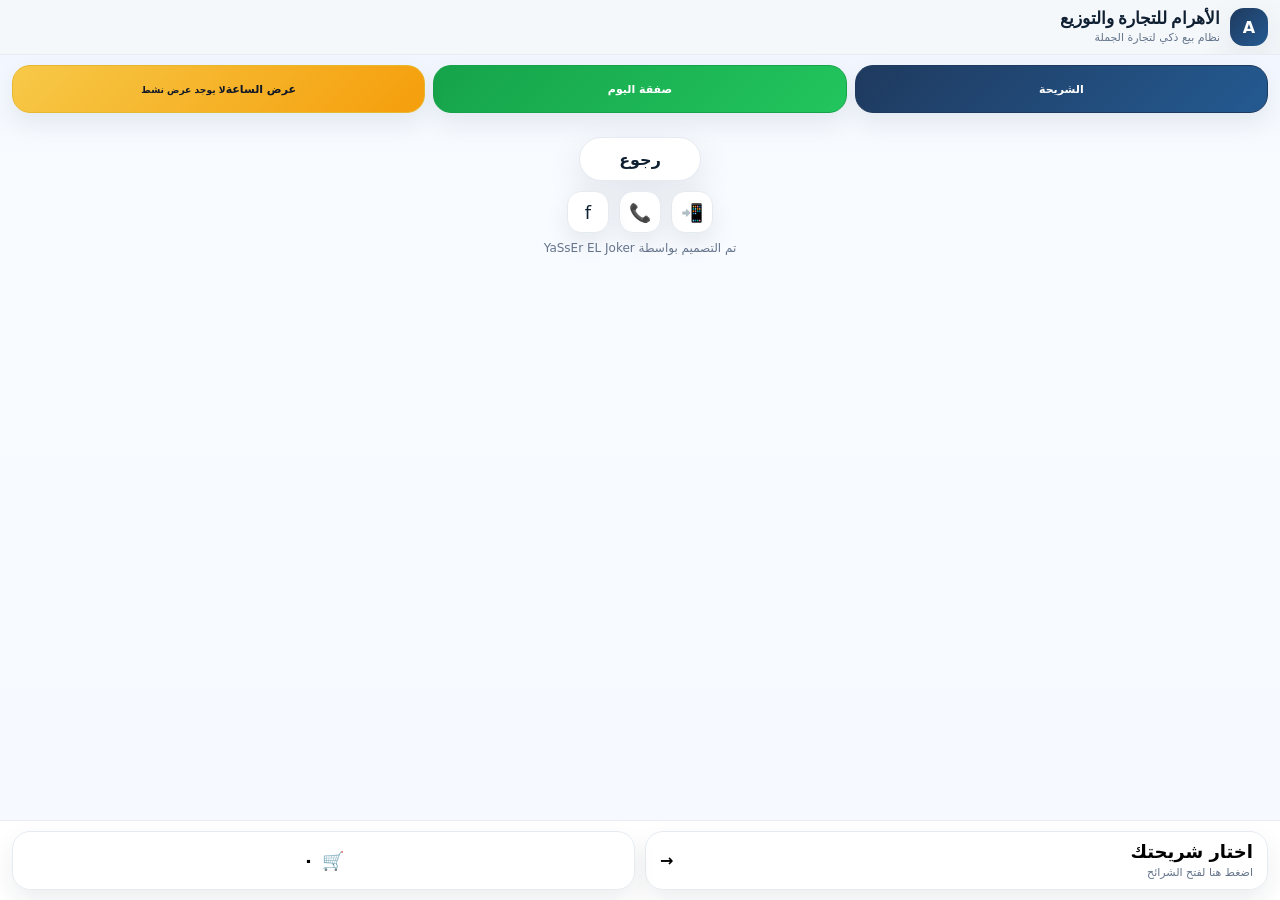
==== index.html @ ba068faa "Update index.html" ====
<!DOCTYPE html>
<html lang="ar" dir="rtl">
<head>
  <meta charset="UTF-8" />
  <meta name="viewport" content="width=device-width, initial-scale=1.0, viewport-fit=cover" />
  <title>Alahram Co B2B</title>
  <meta name="theme-color" content="#1f3a5f" />
  <style>
    :root{
      --bg:#f6f9ff;
      --card:#ffffff;
      --text:#102033;
      --muted:#64748b;
      --line:#e6ebf2;
      --primary:#1f3a5f;
      --primary2:#245a91;
      --good:#16a34a;
      --bad:#ef4444;
      --warn:#f59e0b;
      --gold:#f7c948;
      --shadow:0 14px 36px rgba(16,32,51,.10);
      --shadow-soft:0 10px 24px rgba(16,32,51,.08);
      --radius:22px;
      --radius-sm:16px;
    }
    *{box-sizing:border-box}
    html,body{height:100%}
    html{scroll-behavior:smooth}
    body{
      margin:0;
      background:linear-gradient(180deg,#eef4ff 0%, #f8fbff 18%, var(--bg) 100%);
      color:var(--text);
      font-family:system-ui,-apple-system,BlinkMacSystemFont,"Segoe UI",Tahoma,Arial,sans-serif;
      -webkit-font-smoothing:antialiased;
      text-rendering:optimizeLegibility;
      padding-bottom:92px;
      overflow-x:hidden;
    }
    button,input,textarea{font:inherit}
    button{border:0;background:none;cursor:pointer}
    a{color:inherit;text-decoration:none}
    img{max-width:100%}
    .app{max-width:1320px;margin:0 auto}
    .topbar{
      position:sticky;top:0;z-index:50;
      background:rgba(246,248,251,.92);
      backdrop-filter:blur(14px);
      border-bottom:1px solid rgba(230,235,242,.9);
      max-height:20vh;
      overflow:hidden;
    }
    .topbar-inner{
      display:flex;align-items:center;justify-content:space-between;gap:10px;
      padding:8px 12px;
    }
    .brand{
      display:flex;align-items:center;gap:10px;min-width:0;cursor:pointer;direction:rtl;justify-content:flex-end;
    }
    .brand-badge{
      width:38px;height:38px;border-radius:14px;
      display:grid;place-items:center;
      background:linear-gradient(135deg,var(--primary),var(--primary2));
      color:#fff;font-weight:900;box-shadow:var(--shadow);flex:0 0 auto;
      font-size:16px;
    }
    .brand-text{min-width:0;text-align:right}
    .brand-text h1{
      margin:0;font-size:17px;line-height:1.1;font-family:"Noto Naskh Arabic","Amiri",serif;font-weight:700;
      letter-spacing:0;
    }
    .brand-text p{margin:3px 0 0;font-size:11px;color:var(--muted);white-space:nowrap;overflow:hidden;text-overflow:ellipsis;max-width:52vw}

    .topbar-inner{gap:8px}
    .page{padding:10px 12px 320px}
    .panel{
      border:1px solid var(--line);
      background:#fff;
      box-shadow:var(--shadow-soft);
      border-radius:24px;
    }
    .search-wrap{
      border-radius:20px;padding:10px 10px 8px;margin:8px 0 10px;
    }
    #searchBar,.search-container,.search-wrap{display:none !important;}
    .section-title,.page-title,.section-header,.page-header,.section-head{display:none !important;}
    .search-row{display:flex;align-items:center;gap:8px}
    .search-input{
      flex:1;min-width:0;border:0;outline:0;background:transparent;
      padding:7px 2px;font-size:13px;color:var(--text)
    }
    .search-clear{
      width:34px;height:34px;border-radius:12px;border:1px solid var(--line);background:#fff;
      color:var(--muted);display:grid;place-items:center;flex:0 0 auto;
    }
    .search-suggest{margin-top:8px;display:none;flex-direction:column;gap:8px;max-height:320px;overflow:auto}
    .search-suggest.show{display:flex}
    .suggest-item{
      display:flex;align-items:center;justify-content:space-between;gap:12px;
      padding:10px 12px;border-radius:16px;background:#f8fbff;border:1px solid #e8eef8;text-align:right
    }
    .suggest-item strong{display:block;font-size:13px}
    .suggest-item span{display:block;font-size:11px;color:var(--muted);margin-top:2px}
    .shortcut-row{display:flex;gap:8px;align-items:stretch}
    .shortcut-row > .chip{
      flex:1 1 0;width:33.33%;
    }
    .chip{
      border:1px solid var(--line);
      border-radius:18px;padding:10px 8px;display:flex;align-items:center;justify-content:center;
      font-size:11px;font-weight:800;color:var(--text);min-height:48px;text-align:center;background:#fff;box-shadow:var(--shadow-soft)
    }
    .chip.primary{background:linear-gradient(135deg,var(--primary),var(--primary2));color:#fff;border-color:var(--primary)}
    .chip.good{background:linear-gradient(135deg,#16a34a,#22c55e);color:#fff;border-color:#16a34a}
    .chip.gold{background:linear-gradient(135deg,#f7c948,#f59e0b);color:#111827;border-color:#e7b72f}
    .chip.live{
      background:linear-gradient(135deg,#7f1d1d,#f97316);color:#fff;border-color:#f97316;
      box-shadow:0 0 0 1px rgba(255,255,255,.18),0 16px 30px rgba(249,115,22,.25);animation:flashGlow 1.6s ease-in-out infinite
    }
    .chip.live small{color:rgba(255,255,255,.92)}
    @keyframes flashGlow{0%,100%{filter:saturate(1)}50%{filter:saturate(1.25);transform:translateY(-1px)}}
    .section-head{display:flex;align-items:end;justify-content:space-between;gap:12px;margin:16px 0 10px}
    .section-head h2{margin:0;font-size:17px}
    .section-head p{margin:2px 0 0;font-size:12px;color:var(--muted)}
    .toolbar{display:flex;flex-wrap:wrap;gap:8px;align-items:center;margin-top:12px}
    .companies{display:grid;grid-template-columns:repeat(auto-fill,minmax(104px,1fr));gap:10px}
    .company-card{
      border:1px solid var(--line);background:#fff;box-shadow:var(--shadow-soft);border-radius:20px;padding:10px;min-height:104px;
      display:flex;flex-direction:column;align-items:center;justify-content:center;gap:8px;text-align:center;
      transform:translateZ(0);transition:transform .18s ease, box-shadow .18s ease, border-color .18s ease
    }
    .company-card:hover{transform:scale(1.02);box-shadow:0 16px 40px rgba(16,32,51,.12)}
    .company-card:active{transform:scale(.985)}
    .company-card.active{border-color:var(--primary);box-shadow:0 0 0 2px rgba(31,58,95,.08),var(--shadow)}
    .company-logo,.company-img{
      width:52px;height:52px;border-radius:18px;object-fit:cover;background:#edf2f7;
      display:grid;place-items:center;font-weight:900;color:var(--primary)
    }
    .company-name{font-size:13px;line-height:1.35;font-weight:900;color:#0f172a}
    .catalog{display:grid;grid-template-columns:repeat(auto-fill,minmax(132px,1fr));gap:8px}
    .card{
      border:1px solid var(--line);background:#fff;box-shadow:var(--shadow-soft);border-radius:18px;overflow:hidden;
      display:flex;flex-direction:column;min-height:100%
    }
    .card .img{
      aspect-ratio:1/1;background:#f1f5fb;position:relative;overflow:hidden;display:grid;place-items:center
    }
    .card .img img{width:100%;height:100%;object-fit:contain;display:block;padding:6px}
    .card .body{padding:8px;display:flex;flex-direction:column;gap:6px;flex:1}
    .title-btn{padding:0;text-align:right;width:100%}
    .card .title{
      font-size:12px;line-height:1.35;font-weight:900;min-height:32px;display:-webkit-box;-webkit-line-clamp:2;-webkit-box-orient:vertical;overflow:hidden
    }
    .card .meta{font-size:10px;color:var(--muted);line-height:1.35}
    .units{display:flex;flex-wrap:wrap;gap:4px}
    .unit-btn{
      border:1px solid var(--line);background:#f8fbff;border-radius:999px;padding:5px 7px;font-size:10px;
      min-width:44px;text-align:center;color:var(--text)
    }
    .unit-btn.active{background:var(--primary);color:#fff;border-color:var(--primary)}
    .price{border-top:1px dashed var(--line);padding-top:6px}
    .price .old{font-size:11px;color:var(--muted);text-decoration:line-through}
    .price .now{font-size:15px;font-weight:900;color:#0f172a;line-height:1.1}
    .buy-btn{
      width:100%;height:38px;border-radius:12px;font-weight:900;font-size:13px;
      background:var(--primary);color:#fff
    }
    .buy-btn.remove{background:var(--bad)}
    .action-row{display:grid;grid-template-columns:repeat(3,minmax(0,1fr));gap:10px;margin-top:12px}
    .action-card,
    .tier-card{
      border:1px solid var(--line);background:#fff;box-shadow:var(--shadow-soft);border-radius:18px;padding:14px;min-height:86px;
      display:flex;flex-direction:column;justify-content:space-between;gap:8px;text-align:right
    }
    .action-card .label,.tier-card .label{font-size:15px;font-weight:900}
    .action-card .desc,.tier-card .desc{font-size:12px;color:var(--muted);line-height:1.45}
    .tier-card.active{border-color:var(--primary);box-shadow:0 0 0 2px rgba(31,58,95,.08),var(--shadow)}
    .empty{border:1px dashed var(--line);border-radius:20px;background:#fff;padding:24px;text-align:center;color:var(--muted);box-shadow:var(--shadow-soft)}
    .skeleton{border-radius:18px;background:linear-gradient(90deg,#eef3fb 25%,#f7fafc 37%,#eef3fb 63%);background-size:400% 100%;animation:shimmer 1.1s ease infinite}
    @keyframes shimmer{0%{background-position:100% 0}100%{background-position:0 0}}
    .skeleton-line{height:12px;width:100%}
    .skeleton-box{height:100%}
    .overlay{position:fixed;inset:0;background:rgba(15,23,42,.46);z-index:90;display:none;align-items:center;justify-content:center;padding:16px}
    .overlay.show{display:flex}
    .modal{width:min(560px,100%);border-radius:24px;overflow:hidden;border:1px solid var(--line);background:#fff;box-shadow:var(--shadow)}
    .modal.fullscreen{width:min(100vw,100%);height:100vh;border-radius:0;display:flex;flex-direction:column}
    .modal .head{padding:14px 16px;border-bottom:1px solid var(--line);display:flex;align-items:center;justify-content:space-between;gap:8px;background:#fff}
    .modal .body{padding:16px;overflow:auto;flex:1}
    .modal h3{margin:0;font-size:17px}
    .form-grid{display:grid;gap:10px}
    .input{width:100%;border:1px solid var(--line);border-radius:16px;padding:12px 14px;background:#fff;outline:0}
    .msg{font-size:12px;color:var(--muted);line-height:1.55;margin-top:2px}
    .cart-drawer{
      position:fixed;inset:0 auto 0 0;z-index:80;width:min(420px,100%);
      transform:translateX(-102%);transition:.24s ease transform;display:flex;flex-direction:column;background:#fff;border-left:1px solid var(--line)
    }
    .cart-drawer.open{transform:translateX(0)}
    .drawer-head{padding:14px 16px;border-bottom:1px solid var(--line);display:flex;align-items:center;justify-content:space-between;gap:8px}
    .drawer-head h3{margin:0;font-size:17px}
    .drawer-body{padding:14px;overflow:auto;flex:1}
    .cart-top-stats{display:grid;grid-template-columns:repeat(3,minmax(0,1fr));gap:8px;margin-bottom:12px}
    .stat-pill{border:1px solid var(--line);background:#f8fbff;border-radius:16px;padding:10px 8px;text-align:center;box-shadow:var(--shadow-soft)}
    .stat-pill strong{display:block;font-size:16px;line-height:1.1}
    .stat-pill span{display:block;font-size:11px;color:var(--muted);margin-top:4px}
    .cart-item{border:1px solid var(--line);background:#fff;box-shadow:var(--shadow-soft);border-radius:18px;padding:12px;margin-bottom:10px}
    .cart-item .row{display:flex;align-items:start;justify-content:space-between;gap:10px}
    .cart-item .name{font-weight:900;font-size:13px;line-height:1.45}
    .cart-item .meta{font-size:11px;color:var(--muted);margin-top:4px;line-height:1.5}
    .cart-item .foot{display:flex;align-items:center;justify-content:space-between;gap:8px;margin-top:10px}
    .stepper{display:flex;align-items:center;border:1px solid var(--line);border-radius:16px;overflow:hidden;background:#fff;min-width:106px}
    .stepper button{width:34px;height:34px;background:#f8fbff}
    .stepper span{min-width:34px;text-align:center;font-weight:900}
    .drawer-footer{padding:14px;border-top:1px solid var(--line);background:#fff}
    .drawer-footer .total{display:flex;align-items:center;justify-content:space-between;gap:12px;margin-bottom:10px}
    .submit-btn{width:100%;height:50px;border-radius:16px;background:var(--good);color:#fff;font-weight:900;font-size:15px}
    .checkout-grid{display:grid;gap:10px}
    .checkout-summary{padding:12px;border:1px solid var(--line);border-radius:18px;background:#f8fbff;display:grid;gap:8px}
    .checkout-field-error{font-size:11px;line-height:1.4;color:var(--bad);display:none}
    .checkout-field-error.show{display:block}
    .checkout-actions{display:grid;grid-template-columns:1fr 1fr;gap:8px}
    .checkout-location{display:flex;align-items:center;justify-content:space-between;gap:8px;flex-wrap:wrap}
    .checkout-location small{color:var(--muted);font-size:11px;line-height:1.4}
    .toast-zone{
      position:fixed;left:12px;right:12px;top:12px;z-index:120;display:flex;flex-direction:column;gap:8px;
      max-width:min(420px,calc(100vw - 24px));pointer-events:none;align-items:flex-start
    }
    .toast{
      background:rgba(15,23,42,.96);color:#fff;border-radius:14px;padding:10px 12px;box-shadow:var(--shadow);font-size:12px;line-height:1.45;
      opacity:0;transform:translateY(-8px);animation:toastIn .24s ease forwards;backdrop-filter:blur(10px)
    }
    .toast.good{background:#146c43}
    .toast.bad{background:#7f1d1d}
    .toast.warn{background:#8a5a00}
    .toast.info{background:#173a84}
    @keyframes toastIn{from{opacity:0;transform:translateY(-10px)}to{opacity:1;transform:translateY(0)}}
    .bottom-bar{
      position:fixed;left:0;right:0;bottom:0;z-index:60;
      background:rgba(255,255,255,.92);backdrop-filter:blur(12px);
      border-top:1px solid rgba(230,235,242,.95);
      padding:10px 12px calc(10px + env(safe-area-inset-bottom))
    }
    .bottom-inner{max-width:1320px;margin:0 auto;display:grid;grid-template-columns:repeat(2,minmax(0,1fr));gap:10px;align-items:stretch}
    .bottom-tier,.bottom-total{
      min-height:58px;border-radius:18px;padding:10px 14px;display:flex;align-items:center;justify-content:space-between;gap:12px;cursor:pointer;
      border:1px solid var(--line);background:#fff;box-shadow:var(--shadow-soft)
    }
    .bottom-tier .left,.bottom-total .left{min-width:0;text-align:right}
    .bottom-tier .main,.bottom-total .main{font-size:clamp(13px,3.5vw,18px);font-weight:900;line-height:1.1}
    .bottom-tier .sub,.bottom-total .sub{font-size:11px;color:var(--muted);margin-top:4px;white-space:nowrap;overflow:hidden;text-overflow:ellipsis}
    .bottom-tier.ok{background:linear-gradient(135deg,#16a34a,#22c55e);border-color:#16a34a;color:#fff}
    .bottom-tier.ok .sub{color:rgba(255,255,255,.92)}
    .bottom-total{justify-content:center;text-align:center}
    .bottom-total .main{display:flex;align-items:center;gap:8px}
    .bottom-total .sub{margin-top:0}
    .bottom-total .icon{font-size:18px}
    .bottom-total .copy{display:flex;flex-direction:column;align-items:flex-start}
    .page-footer{margin-top:16px;padding-top:8px}
    .back-row{display:flex;justify-content:center}
    .back-btn{min-width:122px;height:44px;border-radius:999px;border:1px solid var(--line);background:#fff;box-shadow:var(--shadow);font-weight:900;color:var(--text)}
    .contact-row{display:flex;justify-content:center;gap:10px;flex-wrap:wrap;margin-top:10px}
    .contact-link{width:42px;height:42px;border-radius:14px;border:1px solid var(--line);background:#fff;box-shadow:var(--shadow-soft);display:grid;place-items:center;font-size:18px}
    .signature{text-align:center;margin-top:8px;font-size:12px;color:var(--muted)}
    .hidden{display:none !important}
    .sticky-search{position:sticky;top:58px;z-index:20}
    .filter-row{display:flex;gap:8px;flex-wrap:wrap;margin-top:8px}
    .filter-chip{border:1px solid var(--line);background:#fff;border-radius:999px;padding:8px 12px;font-size:12px;font-weight:700;box-shadow:var(--shadow-soft)}
    .filter-chip.active{background:var(--primary);color:#fff;border-color:var(--primary)}
    .hero-spacer{height:2px}
    @media (max-width: 900px){
      .shortcut-row,.action-row{grid-template-columns:1fr 1fr}
      .catalog{grid-template-columns:repeat(auto-fill,minmax(148px,1fr))}
      .bottom-inner{grid-template-columns:repeat(2,minmax(0,1fr))}
    }
    @media (max-width: 520px){
      .topbar-inner{padding:8px 10px}
      .page{padding:8px 10px 18px}
      .brand-text h1{font-size:15px}
      .brand-text p{font-size:10px;max-width:55vw}
      .catalog{grid-template-columns:repeat(2,minmax(0,1fr))}
      .companies{grid-template-columns:repeat(3,minmax(0,1fr))}
      .toast-zone{left:50%;right:auto;transform:translateX(-50%);top:8px;max-width:calc(100vw - 16px)}
      .cart-drawer{width:100%}
      .search-input{font-size:12px}
      .chip{min-height:50px;padding:11px 8px}
      .bottom-inner{gap:8px}
      .bottom-tier,.bottom-total{padding:9px 11px}
      .cart-top-stats{grid-template-columns:repeat(3,minmax(0,1fr))}
    }

    body{padding-bottom:320px}
    .chip.bad{background:linear-gradient(135deg,#ef4444,#b91c1c);color:#fff;border-color:#ef4444}
    .toast-zone{
      left:50%;
      right:auto;
      transform:translateX(-50%);
      align-items:stretch;
      top:10px;
    }
    .toast{width:100%;text-align:right}
    .catalog{grid-template-columns:repeat(auto-fill,minmax(118px,1fr));gap:7px}
    .catalog .card{border-radius:16px}
    .catalog .card .img img{padding:4px}
    .catalog .card .body{padding:6px;gap:5px}
    .catalog .card .title{font-size:11px;min-height:28px}
    .catalog .card .meta{font-size:9px}
    .catalog .card .price{padding-top:4px}
    .catalog .card .price .old{font-size:10px}
    .catalog .card .price .now{font-size:13px}
    .catalog .card .buy-btn{height:34px;font-size:12px;border-radius:11px}
    .catalog .card .units{gap:3px}
    .catalog .card .unit-btn{padding:4px 6px;font-size:9px;min-width:40px;border-radius:999px}
    .stepper{min-width:98px;border-radius:14px}
    .stepper button{width:28px;height:28px;font-size:16px}
    .stepper span{min-width:40px;font-size:15px}
    .qty-box .unit-btn{width:32px;height:32px;padding:0;font-size:14px;border-radius:12px}
    .qty-box .input{font-size:15px;padding:10px 8px;min-height:40px}
    .rep-modal-grid{display:grid;gap:14px}
    .rep-card{display:grid;gap:12px;padding:16px;border:1px solid var(--line);border-radius:20px;background:#fff;box-shadow:var(--shadow-soft)}
    .rep-status{display:flex;align-items:center;justify-content:space-between;gap:10px;padding:12px 14px;border-radius:16px;font-size:13px;font-weight:900;color:#fff}
    .rep-status.good{background:linear-gradient(135deg,#16a34a,#22c55e)}
    .rep-status.bad{background:linear-gradient(135deg,#b91c1c,#ef4444)}
    .rep-readonly{border:1px solid var(--line);background:#f8fbff;border-radius:14px;padding:11px 12px;min-height:44px;display:flex;align-items:center;font-size:13px;color:var(--text)}
    .rep-submit{height:48px;border-radius:16px;background:var(--primary);color:#fff;font-weight:900;font-size:15px}
    .rep-submit.logout{background:var(--bad)}

  </style>
</head>
<body>
  <div class="app">
    <header class="topbar">
      <div class="topbar-inner">
        <div class="brand" id="homeBtn" role="button" aria-label="الصفحة الرئيسية">
          <div class="brand-badge">A</div>
          <div class="brand-text">
            <h1>الأهرام للتجارة والتوزيع</h1>
            <p id="brandSub">نظام بيع ذكي لتجارة الجملة</p>
          </div>
        </div>
      </div>
    </header>

    <main id="main" class="page">
      <div class="empty">جارٍ تحميل البيانات…</div>
    </main>
  </div>

  <aside id="cartDrawer" class="cart-drawer" aria-hidden="true">
    <div class="drawer-head">
      <div>
        <h3>السلة</h3>
        <div class="msg" id="cartSummary">0 قطعة</div>
      </div>
      <button class="search-clear" id="closeCartBtn" type="button">✕</button>
    </div>
    <div class="drawer-body">
      <div class="cart-top-stats">
        <div class="stat-pill"><strong id="cartPiecesCount">0</strong><span>قطع</span></div>
        <div class="stat-pill"><strong id="cartCartonsCount">0</strong><span>كراتين</span></div>
        <button class="stat-pill" id="clearCartBtn" type="button"><strong>↻</strong><span>تصفير</span></button>
      </div>
      <div id="cartList"></div>
    </div>
    <div class="drawer-footer">
      <div class="total">
        <strong>الإجمالي</strong>
        <strong id="cartTotal">0 ج.م</strong>
      </div>
      <button class="submit-btn" id="checkoutBtn" type="button">إتمام الطلب</button>
    </div>
  </aside>

  <div id="overlay" class="overlay" aria-hidden="true">
    <div class="modal" id="genericModal">
      <div class="head">
        <h3 id="modalTitle">عنوان</h3>
        <button class="search-clear" id="closeOverlayBtn" type="button">✕</button>
      </div>
      <div class="body" id="modalBody"></div>
    </div>
  </div>

  <div id="productOverlay" class="overlay" aria-hidden="true">
    <div class="modal fullscreen" id="productModal">
      <div class="head">
        <button class="back-btn" id="closeProductBtn" type="button">رجوع</button>
        <h3 id="productModalTitle">تفاصيل المنتج</h3>
        <div style="width:58px"></div>
      </div>
      <div class="body" id="productModalBody"></div>
    </div>
  </div>

  <div id="repOverlay" class="overlay" aria-hidden="true">
    <div class="modal fullscreen" id="repModal">
      <div class="head">
        <button class="back-btn" id="closeRepBtn" type="button">رجوع</button>
        <h3 id="repModalTitle">تسجيل دخول المندوب</h3>
        <div style="width:58px"></div>
      </div>
      <div class="body" id="repModalBody"></div>
    </div>
  </div>

  <div class="toast-zone" id="toastZone"></div>

  <div class="bottom-bar">
    <div class="bottom-inner">
      <button class="bottom-tier" id="tierBtn" type="button">
        <div class="left">
          <div class="main" id="tierBtnMain">اختار شريحتك</div>
          <div class="sub" id="tierBtnSub">اضغط هنا لفتح الشرائح</div>
        </div>
        <div id="tierBtnArrow" style="font-weight:900">→</div>
      </button>

      <button class="bottom-total" id="cartTotalBtn" type="button" aria-label="إجمالي السلة">
        <div class="main"><span class="icon">🛒</span><span id="cartTotalMini">0</span></div>
      </button>
    </div>
  </div>

<script>
const API_BASE = 'https://script.google.com/macros/s/AKfycbytaLXDPzBS2LHHfQ8vHyf43Tl2etCuMfJVCDKuloi3FwzSpZRYrl-c0UmfbIyVSIfzSw/exec';
const PAGE_LIMIT = 20;
const UNIT_ORDER = ['carton', 'pack', 'piece'];
const UNIT_LABELS = { carton: 'كرتونة', pack: 'دستة', piece: 'قطعة' };
const CONTACT = { phone: '01040880002', whatsapp: '01552670465', waLink: 'https://wa.me/201552670465', facebook: 'https://www.facebook.com/alahram2014' };

const state = {
  view: 'home',
  settings: {},
  tiers: [],
  companies: [],
  offers: [],
  flashOffers: [],
  selectedTier: loadJSON('alahram_selected_tier', null),
  cart: loadJSON('alahram_cart', []),
  selectedCompany: '',
  searchQuery: loadJSON('alahram_search_query', ''),
  searchMode: !!loadJSON('alahram_search_query', ''),
  suggestionItems: [],
  products: [],
  productsCache: new Map(),
  productsKey: '',
  productsMeta: { page: 1, hasMore: true, loading: false, error: null },
  productsReqId: 0,
  productsObserver: null,
  flashTick: Date.now(),
  loadingInitial: true,
  _lastTierRemaining: null,
  toastLog: [],
  smartSeed: 0,
  productModalItem: null,
  checkoutGeo: '',
  rep: loadJSON('alahram_rep', null),
  repDirectory: [],
  repDirectoryLoaded: false,
  repLoading: false,
  repError: null,
  repMode: 'login',
  offerPurchases: loadJSON('alahram_offer_purchases', {})
};

const el = (id) => document.getElementById(id);

const toastQueue = [];
let toastActive = null;
const toastRepeatGuard = new Map();

function draftQtyKey(productId, unit) {
  return `alahram_draft_qty_${String(productId)}_${String(unit)}`;
}
function getDraftQtyText(productId, unit) {
  try {
    const raw = localStorage.getItem(draftQtyKey(productId, unit));
    return raw === null ? '' : String(raw).replace(/\D+/g, '');
  } catch (e) {
    return '';
  }
}
function setDraftQtyText(productId, unit, value) {
  try {
    const text = String(value ?? '').replace(/\D+/g, '');
    localStorage.setItem(draftQtyKey(productId, unit), text);
  } catch (e) {}
}
function qtyTextToNumber(value) {
  const text = String(value ?? '').replace(/\D+/g, '');
  return text ? parseInt(text, 10) : 0;
}
function readQtyFromField(fieldEl, fallback = '') {
  return fieldEl ? String(fieldEl.value ?? '').replace(/\D+/g, '') : String(fallback ?? '').replace(/\D+/g, '');
}
function setQtyFieldValue(fieldEl, value) {
  if (!fieldEl) return;
  fieldEl.value = String(value ?? '');
}
function qtyFieldFromControl(controlEl) {
  if (!controlEl) return null;
  if (controlEl.tagName === 'INPUT') return controlEl;
  return controlEl.closest?.('.qty-box')?.querySelector('input') || null;
}
function offerPurchaseKey(type, id) {
  return `${String(type || 'offer')}::${String(id)}`;
}
function isOfferPurchased(type, id) {
  return !!state.offerPurchases[offerPurchaseKey(type, id)];
}
function setOfferPurchased(type, id, value) {
  const key = offerPurchaseKey(type, id);
  if (value) state.offerPurchases[key] = true;
  else delete state.offerPurchases[key];
  saveJSON('alahram_offer_purchases', state.offerPurchases);
}
function clearAllOfferPurchases() {
  state.offerPurchases = {};
  saveJSON('alahram_offer_purchases', state.offerPurchases);
}

function repIsActive() {
  return !!(state.rep && state.rep.active);
}
function repDisplayName() {
  return repIsActive() ? String(state.rep.name || '').trim() : '';
}
function repDisplayPhone() {
  return repIsActive() ? String(state.rep.phone || '').trim() : '';
}
function repDisplayArea() {
  return repIsActive() ? String(state.rep.area || '').trim() : '';
}
function unitLabel(unit) {
  return UNIT_LABELS[unit] || unit || '';
}
function normalizeBoolean(v) {
  if (typeof v === 'boolean') return v;
  const s = String(v ?? '').trim().toLowerCase();
  return ['1','true','yes','y','active','نشط','مفعل','on'].includes(s);
}
function normalizeRepRow(row) {
  const r = row && typeof row === 'object' ? row : {};
  const code = String(r.agent_code ?? r.code ?? r.rep_code ?? r.repCode ?? r['agent_code'] ?? r['agent code'] ?? r['كود المندوب'] ?? r['code'] ?? r['CODE'] ?? '').trim();
  const password = String(r.agent_password ?? r.password ?? r.pass ?? r.pwd ?? r['agent_password'] ?? r['password'] ?? r['PASSWORD'] ?? r['الباسورد'] ?? '').trim();
  const name = String(r.agent_name ?? r.name ?? r.rep_name ?? r.repName ?? r['agent_name'] ?? r['اسم المندوب'] ?? r['name'] ?? r['NAME'] ?? '').trim();
  const phone = String(r.agent_phone ?? r.phone ?? r.mobile ?? r.tel ?? r['agent_phone'] ?? r['رقم التليفون'] ?? r['phone'] ?? r['PHONE'] ?? '').trim();
  const area = String(r.agent_area ?? r.area ?? r.region ?? r.zone ?? r['agent_area'] ?? r['المنطقة'] ?? r['area'] ?? r['AREA'] ?? '').trim();
  const active = normalizeBoolean(r.agent_active ?? r.active ?? r.status ?? r.enabled ?? r['agent_active'] ?? r['الحالة'] ?? r['active'] ?? r['ACTIVE']);
  return { code, password, name, phone, area, active, raw: r };
}
function extractRepRowsFromPayload(payload) {
  const candidates = [];
  const push = (value) => {
    if (!value) return;
    if (Array.isArray(value)) candidates.push(...value);
    else if (typeof value === 'object') {
      for (const key of ['items','rows','data','reps','rep_users','sales_reps','salesmen','representatives','users']) {
        if (Array.isArray(value[key])) candidates.push(...value[key]);
      }
    }
  };
  push(payload);
  if (payload && typeof payload === 'object') {
    for (const key of ['settings','config','metadata','sheet']) push(payload[key]);
  }
  return candidates
    .map(normalizeRepRow)
    .filter(r => r.code || r.password || r.name || r.phone || r.area);
}
function repDirectoryFromSettings(settings = state.settings) {
  const list = [];
  const sources = [
    settings?.agents,
    settings?.agent_list,
    settings?.agentList,
    settings?.agent_users,
    settings?.agentUsers,
    settings?.agent_directory,
    settings?.agentDirectory,
    settings?.reps,
    settings?.rep_users,
    settings?.sales_reps,
    settings?.salesmen,
    settings?.representatives,
    settings?.rep_list,
    settings?.repData,
    settings?.users,
    settings?.data
  ];
  for (const src of sources) {
    if (Array.isArray(src)) list.push(...src);
    else if (src && typeof src === 'object') {
      for (const k of ['items','rows','data','agents','agent_users','agentUsers','agent_list','agentList','reps','rep_users','sales_reps','salesmen','representatives','users']) {
        if (Array.isArray(src[k])) list.push(...src[k]);
      }
    }
  }
  return list.map(normalizeRepRow).filter(r => r.code || r.password || r.name || r.phone);
}
function hydrateRepDirectory() {
  const fromSettings = repDirectoryFromSettings(state.settings);
  if (fromSettings.length) {
    state.repDirectory = fromSettings;
    state.repDirectoryLoaded = true;
    state.repError = null;
    return state.repDirectory;
  }
  if (!state.repDirectoryLoaded) {
    state.repDirectory = [];
    state.repError = null;
  }
  return state.repDirectory;
}
async function loadRepDirectory(force = false) {
  if (state.repDirectoryLoaded && !force && state.repDirectory.length) return state.repDirectory;
  if (state.repLoading) return state.repDirectory;
  state.repLoading = true;
  try {
    const fromSettings = repDirectoryFromSettings(state.settings);
    if (fromSettings.length) {
      state.repDirectory = fromSettings;
      state.repDirectoryLoaded = true;
      state.repError = null;
      return state.repDirectory;
    }
    const extracted = extractRepRowsFromPayload(state.settings);
    if (extracted.length) {
      state.repDirectory = extracted;
      state.repDirectoryLoaded = true;
      state.repError = null;
      return state.repDirectory;
    }
    state.repDirectory = [];
    state.repDirectoryLoaded = true;
    state.repError = null;
    return state.repDirectory;
  } catch (err) {
    state.repError = err.message || 'تعذر تحميل بيانات المندوبين';
    state.repDirectory = [];
    state.repDirectoryLoaded = true;
    return state.repDirectory;
  } finally {
    state.repLoading = false;
  }
}
function findRepRecord(code, password) {
  const c = String(code || '').trim();
  const p = String(password || '').trim();
  return (state.repDirectory || []).find(rep => {
    const codeOk = String(rep.code || '').trim() === c;
    const passOk = String(rep.password || '').trim() === p;
    return codeOk && passOk;
  }) || null;
}
function openRepOverlay(mode = 'login') {
  state.repMode = mode;
  renderRepOverlay(mode);
  const overlay = el('repOverlay');
  overlay.classList.add('show');
  overlay.setAttribute('aria-hidden', 'false');
}
function closeRepOverlay() {
  const overlay = el('repOverlay');
  overlay.classList.remove('show');
  overlay.setAttribute('aria-hidden', 'true');
}
function renderRepOverlay(mode = 'login') {
  const active = repIsActive();
  const rep = state.rep || {};
  const statusClass = active ? 'good' : 'bad';
  const statusText = active ? 'نشط' : 'غير مفعل';
  const buttonText = active ? 'تسجيل خروج' : 'تسجيل الدخول';
  const buttonClass = active ? 'rep-submit logout' : 'rep-submit';
  const codeValue = active ? escapeHtml(String(rep.code || '')) : '';
  const passValue = '';
  const nameValue = active ? escapeHtml(String(rep.name || '')) : '';
  const phoneValue = active ? escapeHtml(String(rep.phone || '')) : '';
  const areaValue = active ? escapeHtml(String(rep.area || '')) : '';
  const loading = state.repLoading ? `<div class="rep-note">جارٍ التحقق من بيانات المندوب…</div>` : '';
  document.getElementById('repModalTitle').textContent = 'تسجيل دخول المندوب';
  document.getElementById('repModalBody').innerHTML = `
    <div class="rep-modal-grid">
      <div class="rep-card">
        <div class="rep-status ${statusClass}">
          <strong>الحالة</strong>
          <strong>${statusText}</strong>
        </div>
        <div class="form-grid">
          <input class="input" id="repCodeInput" placeholder="كود المندوب" value="${codeValue}" ${active ? 'readonly' : ''} />
          <input class="input" id="repPasswordInput" type="password" placeholder="الباسورد" value="${passValue}" ${active ? 'readonly' : ''} />
          <div class="rep-readonly">${active ? nameValue : 'الاسم'}</div>
          <div class="rep-readonly">${active ? phoneValue : 'رقم التليفون'}</div>
          <div class="rep-readonly">${active ? areaValue : 'المنطقة'}</div>
        </div>
        <div class="rep-note">سيتم حفظ تسجيل الدخول على الجهاز الحالي فقط.</div>
        ${loading}
        <button class="${buttonClass}" type="button" id="repSubmitBtn">${buttonText}</button>
      </div>
    </div>
  `;
  const submitBtn = document.getElementById('repSubmitBtn');
  if (submitBtn) submitBtn.onclick = active ? logoutRep : submitRepLogin;
  const codeInput = document.getElementById('repCodeInput');
  const passInput = document.getElementById('repPasswordInput');
  if (!active && codeInput) codeInput.focus();
  if (!active && codeInput) codeInput.oninput = () => {};
  if (!active && passInput) passInput.oninput = () => {};
}
async function submitRepLogin() {
  const code = String(document.getElementById('repCodeInput')?.value || '').trim();
  const password = String(document.getElementById('repPasswordInput')?.value || '').trim();
  if (!code || !password) {
    toast('البيانات غير صحيحة', 'bad');
    return;
  }
  state.repLoading = true;
  renderRepOverlay('login');
  await loadRepDirectory();
  const found = findRepRecord(code, password);
  state.repLoading = false;
  if (!found) {
    renderRepOverlay('login');
    toast('البيانات غير صحيحة', 'bad');
    return;
  }
  state.rep = { name: found.name || 'المندوب', phone: found.phone || '', area: found.area || '', active: true, code: found.code || code };
  saveJSON('alahram_rep', state.rep);
  renderRepOverlay('profile');
  closeRepOverlay();
  toast(`أهلاً بيك يا ${state.rep.name} 👋`, 'good');
}
function logoutRep() {
  state.rep = null;
  try { localStorage.removeItem('alahram_rep'); } catch (e) {}
  renderRepOverlay('login');
  closeRepOverlay();
  toast('تم تسجيل الخروج', 'info');
}
function loadJSON(key, fallback) {
  try {
    const raw = localStorage.getItem(key);
    return raw ? JSON.parse(raw) : fallback;
  } catch (e) {
    return fallback;
  }
}
function saveJSON(key, value) {
  try { localStorage.setItem(key, JSON.stringify(value)); } catch (e) {}
}
function formatMoney(n){ return new Intl.NumberFormat('ar-EG').format(Math.round(Number(n||0))); }
function escapeHtml(str) {
  return String(str === null || str === undefined ? '' : str)
    .replace(/[&<>"']/g, s => ({'&':'&amp;','<':'&lt;','>':'&gt;','"':'&quot;','\'':'&#39;'}[s]));
}
function norm(v) {
  return String(v || '').trim().toLowerCase().replace(/\s+/g, ' ');
}
function apiUrl(endpoint, params = {}) {
  const url = new URL(API_BASE);
  url.searchParams.set('endpoint', endpoint);
  Object.entries(params || {}).forEach(([k, v]) => {
    if (v !== undefined && v !== null && String(v).length) url.searchParams.set(k, String(v));
  });
  return url.toString();
}
async function apiRequest(endpoint, params = {}, method = 'GET', body = null) {
  const options = { method, headers: {} };
  if (body !== null) {
    options.headers['Content-Type'] = 'application/json';
    options.body = JSON.stringify(body);
  }
  let res;
  try {
    res = await fetch(apiUrl(endpoint, params), options);
  } catch (err) {
    throw new Error('تعذر الاتصال بالخدمة الآن');
  }
  const text = await res.text();
  let json;
  try {
    json = JSON.parse(text);
  } catch (err) {
    throw new Error('استجابة غير متوقعة من الخادم');
  }
  if (!res.ok || json.success === false) {
    throw new Error(json.error || ('HTTP ' + res.status));
  }
  return json.data;
}
function productKey(ctx) {
  return `company:${norm(ctx.company || '')}|q:${norm(ctx.q || '')}`;
}
function fallbackImage() {
  return 'data:image/svg+xml;utf8,' + encodeURIComponent(`
    <svg xmlns="http://www.w3.org/2000/svg" width="800" height="800">
      <rect width="100%" height="100%" fill="#eef3fb"/>
      <text x="50%" y="50%" text-anchor="middle" dominant-baseline="middle" font-family="Arial" font-size="28" fill="#64748b">Alahram Co</text>
    </svg>
  `);
}
function basePrices(product) {
  return product && product.base_prices ? product.base_prices : { carton: 0, pack: 0, piece: 0 };
}
function currentTierSlug() {
  return state.selectedTier ? norm(state.selectedTier.tier_name || state.selectedTier.visible_label || '') : '';
}
function resolvePrice(product, unit, tierSlug = currentTierSlug()) {
  const base = basePrices(product);
  const basePrice = Number(base[unit] || 0);
  let current = basePrice;
  let changed = false;
  if (tierSlug && product && product.tier_prices && product.tier_prices[tierSlug]) {
    const tierPrice = Number((product.tier_prices[tierSlug] || {})[unit] || 0);
    if (tierPrice > 0) {
      current = tierPrice;
      changed = tierPrice !== basePrice;
    }
  }
  return { base: basePrice, current, changed };
}
function cartKey(productId, unit) {
  return `${productId}::${unit}`;
}
function getSelectedUnit(productId, availableUnits) {
  let saved = localStorage.getItem(`alahram_unit_${productId}`);
  if (saved && availableUnits.includes(saved)) return saved;
  const first = availableUnits[0] || 'piece';
  localStorage.setItem(`alahram_unit_${productId}`, first);
  return first;
}
function setSelectedUnit(productId, unit) {
  localStorage.setItem(`alahram_unit_${productId}`, unit);
  renderCurrentView();
}
function normalizeQty(value) {
  const n = parseInt(String(value || '').replace(/[^\d]/g, ''), 10);
  return Number.isFinite(n) && n > 0 ? n : 0;
}
function getDraftQty(productId, unit, fallback = 1) {
  try {
    const raw = localStorage.getItem(draftQtyKey(productId, unit));
    return normalizeQty(raw || fallback);
  } catch {
    return normalizeQty(fallback);
  }
}
function setDraftQty(productId, unit, value) {
  try { localStorage.setItem(draftQtyKey(productId, unit), String(value ?? '').replace(/\D+/g, '')); } catch {}
}
function toast(message, type = 'info') {
  const text = String(message || '').trim();
  if (!text) return;
  const signature = `${type}::${text}`;
  const now = Date.now();
  const last = toastRepeatGuard.get(signature) || 0;
  if (now - last < 5500) return;
  if (toastActive && toastActive.dataset && toastActive.dataset.signature === signature) return;
  if (toastQueue.some(t => t.signature === signature)) return;
  toastRepeatGuard.set(signature, now);
  toastQueue.push({ message: text, type, signature });
  if (!toastActive) processToastQueue();
}
function processToastQueue() {
  const zone = el('toastZone');
  if (!zone || toastActive || !toastQueue.length) return;
  const next = toastQueue.shift();
  const node = document.createElement('div');
  node.className = `toast ${next.type}`;
  node.dataset.signature = next.signature || '';
  node.textContent = next.message;
  zone.appendChild(node);
  toastActive = node;
  const finish = () => {
    if (toastActive !== node) return;
    node.style.opacity = '0';
    node.style.transform = 'translateY(-10px)';
    setTimeout(() => {
      node.remove();
      if (toastActive === node) toastActive = null;
      processToastQueue();
    }, 260);
  };
  setTimeout(finish, 4200);
}
function popSmartToast(reason = 'generic') {
  const tally = getCartAnalysis();
  const remaining = state.selectedTier ? Math.max(0, Number(state.selectedTier.tier_min || 0) - tally.eligible) : null;
  const companies = tally.companiesCount;
  const groups = {
    add: [
      'تمام يا معلم 👌 اتحط في السلة',
      'حلو كده، نكمل الصنف الجاي',
      'قفلناه في السلة، خطوة مظبوطة'
    ],
    remove: [
      'اتشال، كمل على الهدوء',
      'تم الحذف، السلة فضيت شوية',
      'شيلناه، وهنكمل على السريع'
    ],
    tier: [
      'الشريحة اشتغلت صح 👏',
      'كده انت ماشي مظبوط مع الشريحة',
      'ممتاز، قربت تحقق المطلوب'
    ],
    order: [
      'تم تجهيز الطلب، برافو عليك',
      'الطلب جاهز، خلصناها بشكل شيك',
      'تمام، الطلب اتجهز واتساب'
    ],
    generic: [
      'شغلك منظم 👌',
      'كمل بنفس الوتيرة',
      'أداء حلو، استمر'
    ]
  };
  let bank = groups[reason] || groups.generic;
  if (state.selectedTier && remaining !== null) {
    if (remaining <= 0) bank = ['مبروك 👏 الشريحة اكتملت', 'كده الشريحة اتحققت', 'ممتاز، الشريحة قفلت'];
    else if (companies < 5) bank = ['نوع الشغل من شركات أكتر', 'وزّع السلة على شركات زيادة', 'كمل من أكتر من شركة'];
  }
  const pick = bank[(state.smartSeed++ + state.toastLog.length) % bank.length];
  if (state.toastLog.slice(-2).includes(pick)) return toast(reason === 'remove' ? 'اتشال من السلة' : 'تمام', reason === 'remove' ? 'bad' : 'good');
  state.toastLog.push(pick);
  if (state.toastLog.length > 12) state.toastLog.shift();
  const type = reason === 'remove' ? 'bad' : reason === 'order' ? 'good' : reason === 'tier' ? 'good' : 'info';
  toast(pick, type);
}
function getFlashLiveItems() {
  const now = Date.now();
  return (state.flashOffers || []).filter(o => {
    if (!o) return false;
    if (o.active === false || o.is_live === false) return false;
    const endIso = o.end_datetime || (o.end_date && o.end_time ? `${o.end_date}T${o.end_time}` : '');
    if (!endIso) return true;
    return new Date(endIso).getTime() > now;
  }).sort((a, b) => {
    const ea = new Date(a.end_datetime || (a.end_date && a.end_time ? `${a.end_date}T${a.end_time}` : 0)).getTime() || 0;
    const eb = new Date(b.end_datetime || (b.end_date && b.end_time ? `${b.end_date}T${b.end_time}` : 0)).getTime() || 0;
    return ea - eb;
  });
}
function currentFlash() {
  return getFlashLiveItems()[0] || null;
}
function flashCountdownText(endIso) {
  if (!endIso) return 'لا يوجد عرض نشط';
  const diff = Math.max(0, new Date(endIso).getTime() - Date.now());
  const h = String(Math.floor(diff / 3600000)).padStart(2, '0');
  const m = String(Math.floor((diff % 3600000) / 60000)).padStart(2, '0');
  const s = String(Math.floor((diff % 60000) / 1000)).padStart(2, '0');
  return `ينتهي خلال ${h}:${m}:${s}`;
}
function pageFooterHTML() {
  return `
    <div class="page-footer">
      <div class="back-row">
        <button class="back-btn" type="button" onclick="goHome()">رجوع</button>
      </div>
      <div class="contact-row">
        <a class="contact-link" href="https://wa.me/201552670465" target="_blank" rel="noopener" aria-label="واتساب">📲</a>
        <a class="contact-link" href="tel:01040880002" aria-label="اتصال">📞</a>
        <a class="contact-link" href="https://www.facebook.com/alahram2014" target="_blank" rel="noopener" aria-label="فيسبوك">f</a>
      </div>
      <div class="signature">تم التصميم بواسطة YaSsEr EL Joker</div>
    </div>`;
}
function setRoute(view, replace = false) {
  const snapshot = {
    view,
    company: state.selectedCompany || '',
    q: state.searchMode ? state.searchQuery : '',
    tier: state.selectedTier ? (state.selectedTier.tier_name || state.selectedTier.visible_label || '') : ''
  };
  const url = location.pathname + location.search + location.hash;
  if (replace) history.replaceState(snapshot, '', url);
  else history.pushState(snapshot, '', url);
}
function bindHistory() {
  if (!history.state) history.replaceState({ view: state.view, company: state.selectedCompany || '', q: state.searchQuery || '', tier: state.selectedTier ? (state.selectedTier.tier_name || '') : '' }, '', location.href);
  window.onpopstate = (ev) => applyRoute(ev.state || { view: 'home' });
}
function applyRoute(route = {}) {
  state.view = route.view || 'home';
  state.selectedCompany = route.company || '';
  state.searchQuery = route.q || '';
  state.searchMode = !!route.q;
  if (route.tier) {
    const wanted = norm(route.tier);
    const found = state.tiers.find(t => norm(t.tier_name) === wanted || norm(t.visible_label) === wanted || String(t.tier_id || '') === String(route.tier));
    if (found) state.selectedTier = found;
  }
  renderCurrentView(true);
}
function renderHomeSkeleton() {
  el('main').innerHTML = `
    <div class="shortcut-row">
      <div class="skeleton" style="height:54px;border-radius:18px"></div>
      <div class="skeleton" style="height:54px;border-radius:18px"></div>
      <div class="skeleton" style="height:54px;border-radius:18px"></div>
    </div>
    <div class="search-wrap panel">
      <div class="skeleton skeleton-line" style="width:100%;height:34px;border-radius:16px"></div>
      <div class="search-suggest show" style="margin-top:10px">
        <div class="skeleton" style="height:42px"></div>
        <div class="skeleton" style="height:42px"></div>
      </div>
    </div>
    <div class="section-head"><div><h2>الشركات</h2><p>جارٍ التحميل…</p></div></div>
    <div class="companies">
      ${Array.from({length:9}).map(() => '<div class="company-card"><div class="skeleton" style="width:52px;height:52px;border-radius:18px"></div><div class="skeleton" style="width:70px;height:12px"></div></div>').join('')}
    </div>
  `;
}
function renderBootError(message) {
  el('main').innerHTML = `
    <div class="empty">
      <strong>تعذر تحميل البيانات</strong>
      <div style="margin-top:8px">${escapeHtml(message)}</div>
      <div style="margin-top:12px"><button class="chip primary" onclick="location.reload()">إعادة المحاولة</button></div>
    </div>
  `;
}
async function boot() {
  bindUI();
  setupProductsObserver();
  renderHomeSkeleton();
  try {
    await Promise.all([loadSettings(), loadTiers(), loadCompanies(), loadOffers(), loadFlashOffers()]);
    normalizeTierFromStorage();
    normalizeSearchFromStorage();
    updateFooterTier();
    updateFlashUI();
    updateCartUI();
    bindHistory();
    state.loadingInitial = false;
    goHome(true);
  } catch (err) {
    renderBootError(err.message || 'تعذر تحميل البيانات');
  }
}
document.addEventListener('DOMContentLoaded', boot);
function normalizeTierFromStorage() {
  if (!state.selectedTier) return;
  const wanted = norm(state.selectedTier.tier_name || state.selectedTier.visible_label || '');
  const found = state.tiers.find(t => norm(t.tier_name) === wanted || norm(t.visible_label) === wanted || String(t.tier_id || '') === String(state.selectedTier.tier_id || ''));
  if (found) {
    state.selectedTier = found;
    saveJSON('alahram_selected_tier', found);
  } else {
    state.selectedTier = null;
    localStorage.removeItem('alahram_selected_tier');
  }
}
function normalizeSearchFromStorage() {
  state.searchQuery = String(state.searchQuery || '').trim();
  state.searchMode = !!state.searchQuery;
}
function bindUI() {
  el('homeBtn').addEventListener('click', () => goHome());
  el('cartTotalBtn').addEventListener('click', () => openCart());
  el('closeCartBtn').addEventListener('click', () => closeCart());
  el('clearCartBtn').addEventListener('click', () => clearCart(true));
  el('checkoutBtn').addEventListener('click', () => openCheckoutModal());
  el('closeOverlayBtn').addEventListener('click', closeOverlay);
  el('overlay').addEventListener('click', (e) => { if (e.target.id === 'overlay') closeOverlay(); });
  el('closeProductBtn').addEventListener('click', closeProductOverlay);
  el('productOverlay').addEventListener('click', (e) => { if (e.target.id === 'productOverlay') closeProductOverlay(); });
  el('tierBtn').addEventListener('click', () => goTiers());
  const closeRepBtn = el('closeRepBtn');
  if (closeRepBtn) closeRepBtn.addEventListener('click', closeRepOverlay);
  const repOverlay = el('repOverlay');
  if (repOverlay) repOverlay.addEventListener('click', (e) => { if (e.target.id === 'repOverlay') closeRepOverlay(); });
  setInterval(() => {
    state.flashTick = Date.now();
    if (state.view === 'home') updateHomeFlashChip();
    updateFlashUI();
    updateFlashCountdowns();
    updateFooterTier();
  }, 1000);
}
function updateHomeFlashChip() {
  const btn = el('homeFlashBtn');
  const small = el('homeFlashCountdown');
  if (!btn || !small) return;
  const live = currentFlash();
  if (live) {
    btn.classList.add('live');
    small.textContent = flashCountdownText(live.end_datetime || (live.end_date && live.end_time ? `${live.end_date}T${live.end_time}` : ''));
  } else {
    btn.classList.remove('live');
    small.textContent = 'لا يوجد عرض نشط';
  }
}
async function loadSettings() {
  try {
    const data = await apiRequest('settings');
    state.settings = data && data.settings ? data.settings : {};
    hydrateRepDirectory();
  } catch (e) { state.settings = {}; }
}
async function loadTiers() {
  try { const data = await apiRequest('tiers'); state.tiers = data.items || []; }
  catch (e) { state.tiers = []; }
}
async function loadCompanies() {
  try { const data = await apiRequest('companies'); state.companies = data.items || []; }
  catch (e) { state.companies = []; }
}
async function loadOffers() {
  try { const data = await apiRequest('offers'); state.offers = data.items || []; }
  catch (e) { state.offers = []; }
}
async function loadFlashOffers() {
  try { const data = await apiRequest('flash_offers'); state.flashOffers = data.items || []; }
  catch (e) { state.flashOffers = []; }
}
function updateFlashUI() {
  const top = el('brandSub');
  const live = currentFlash();
  if (top) top.textContent = live ? flashCountdownText(live.end_datetime || (live.end_date && live.end_time ? `${live.end_date}T${live.end_time}` : '')) : 'نظام بيع ذكي لتجارة الجملة';
}
function updateFlashCountdowns() {
  const live = getFlashLiveItems();
  const top = el('brandSub');
  if (top) top.textContent = live.length ? flashCountdownText(live[0].end_datetime || (live[0].end_date && live[0].end_time ? `${live[0].end_date}T${live[0].end_time}` : '')) : (state.view === 'home' ? 'نظام بيع ذكي لتجارة الجملة' : (state.settings.brand_subtitle || 'نظام بيع ذكي لتجارة الجملة'));
  for (const item of live) {
    const node = document.getElementById(`flashCountdown_${item.id}`);
    if (node) node.textContent = flashCountdownText(item.end_datetime || (item.end_date && item.end_time ? `${item.end_date}T${item.end_time}` : ''));
  }
}
function getContext() {
  return { company: state.selectedCompany || '', q: state.searchMode ? state.searchQuery : '' };
}
function makeProductsKey(ctx = getContext()) {
  return productKey(ctx);
}
async function loadProducts({ reset = false } = {}) {
  const ctx = getContext();
  const key = makeProductsKey(ctx);
  state.productsKey = key;
  if (reset) {
    state.productsMeta = { page: 1, hasMore: true, loading: true, error: null };
    if (state.productsCache.has(key)) {
      const cached = state.productsCache.get(key);
      state.products = cached.items.slice();
      state.productsMeta = { page: cached.page || 1, hasMore: !!cached.hasMore, loading: false, error: null };
      renderCurrentView();
    }
  }
  const page = reset ? 1 : Math.max(1, Number(state.productsMeta.page || 1));
  const reqId = ++state.productsReqId;
  state.productsMeta.loading = true;
  if (!state.products.length) renderCurrentView();
  try {
    const data = await apiRequest('products', { page, limit: PAGE_LIMIT, q: ctx.q || '', company: ctx.company || '' });
    if (reqId !== state.productsReqId) return;
    const items = data && data.items ? data.items : [];
    const hasMore = !!(data && data.hasMore);
    if (reset) state.products = items;
    else state.products = state.products.concat(items);
    state.productsCache.set(key, { items: state.products.slice(), page: page + 1, hasMore, loadedAt: Date.now() });
    state.productsMeta.page = page + 1;
    state.productsMeta.hasMore = hasMore;
    state.productsMeta.loading = false;
    state.productsMeta.error = null;
    renderCurrentView();
  } catch (err) {
    if (reqId !== state.productsReqId) return;
    state.productsMeta.loading = false;
    state.productsMeta.error = err.message || 'فشل تحميل المنتجات';
    if (reset && !state.products.length) state.products = [];
    renderCurrentView();
    toast(state.productsMeta.error, 'bad');
  }
}
function loadMoreProductsIfNeeded() {
  if (state.view !== 'products') return;
  if (state.productsMeta.loading || !state.productsMeta.hasMore) return;
  loadProducts({ reset: false }).catch(() => {});
}
function setupProductsObserver() {
  if (state.productsObserver) {
    try { state.productsObserver.disconnect(); } catch (e) {}
  }
  state.productsObserver = new IntersectionObserver(entries => {
    entries.forEach(entry => { if (entry.isIntersecting) loadMoreProductsIfNeeded(); });
  }, { rootMargin: '450px 0px 700px 0px' });
}
function ensureProductsObserved() {
  const sentinel = el('productsSentinel');
  if (!sentinel || !state.productsObserver) return;
  try {
    state.productsObserver.disconnect();
    state.productsObserver.observe(sentinel);
  } catch (e) {}
}
function companyInitials(name) {
  const parts = String(name || '').trim().split(/\s+/).filter(Boolean);
  if (!parts.length) return 'A';
  return parts.slice(0, 2).map(p => p[0]).join('').toUpperCase();
}
function renderSearchBox(placeholder = 'ابحث بالاسم أو الكود أو الشركة...') {
  return `
    <section class="search-wrap panel sticky-search">
      <div class="search-row">
        <input id="searchInput" class="search-input" value="${escapeHtml(state.searchQuery)}" placeholder="${escapeHtml(placeholder)}" />
        <button class="search-clear" id="searchClearBtn" type="button">✕</button>
      </div>
      <div id="searchSuggest" class="search-suggest"></div>
    </section>`;
}
function initSearchBox() {
  const input = el('searchInput');
  if (!input) return;
  input.oninput = () => {
    const v = String(input.value || '').trim();
    state.searchQuery = v;
    state.searchMode = !!v;
    saveJSON('alahram_search_query', v);
    if (!v) {
      state.suggestionItems = [];
      renderSearchSuggestions();
      return;
    }
    searchSuggest(v);
  };
  input.onkeydown = (e) => {
    if (e.key === 'Enter') {
      startSearch(input.value);
    }
  };
  const clearBtn = el('searchClearBtn');
  if (clearBtn) clearBtn.onclick = () => {
    input.value = '';
    clearSearch();
  };
  renderSearchSuggestions();
}
function renderSearchSuggestions() {
  const box = el('searchSuggest');
  if (!box) return;
  const items = state.suggestionItems || [];
  box.classList.toggle('show', items.length > 0);
  box.innerHTML = items.map(item => `
    <button class="suggest-item" type="button" onclick='selectSearchSuggestion(${JSON.stringify(item.id)})'>
      <div style="text-align:right;min-width:0">
        <strong>${escapeHtml(item.name || '')}</strong>
        <span>${escapeHtml(item.company || '')} • ${escapeHtml(String(item.id || ''))}</span>
      </div>
      <div>→</div>
    </button>
  `).join('');
}
let searchSuggestTimer = null;
function searchSuggest(q) {
  clearTimeout(searchSuggestTimer);
  searchSuggestTimer = setTimeout(async () => {
    if (!q || q.trim().length < 2) {
      state.suggestionItems = [];
      renderSearchSuggestions();
      return;
    }
    try {
      const data = await apiRequest('products/search', { q: q.trim(), page: 1, limit: 8 });
      state.suggestionItems = data && data.items ? data.items : [];
      renderSearchSuggestions();
    } catch (e) {
      state.suggestionItems = [];
      renderSearchSuggestions();
    }
  }, 220);
}
function startSearch(q) {
  state.searchMode = !!String(q || '').trim();
  state.searchQuery = String(q || '').trim();
  saveJSON('alahram_search_query', state.searchQuery);
  state.selectedCompany = '';
  goProducts();
}
function clearSearch() {
  state.searchMode = false;
  state.searchQuery = '';
  saveJSON('alahram_search_query', '');
  state.suggestionItems = [];
  goProducts();
}
function selectSearchSuggestion(id) {
  const found = state.products.find(p => String(p.id) === String(id)) || (state.productsCache.get(makeProductsKey()) || {}).items?.find(p => String(p.id) === String(id));
  if (!found) return;
  state.searchQuery = found.name || '';
  state.searchMode = true;
  state.selectedCompany = found.company || '';
  saveJSON('alahram_search_query', state.searchQuery);
  goProducts();
  toast('تم اختيار الصنف', 'good');
}
function renderHome() {
  const companies = state.companies || [];
  el('main').innerHTML = `
    <div class="shortcut-row">
      <button class="chip primary" onclick="goTiers()">الشريحة</button>
      <button class="chip good" onclick="goOffers()">صفقة اليوم</button>
      <button class="chip gold" id="homeFlashBtn" onclick="goFlash()"><strong>عرض الساعة</strong><small id="homeFlashCountdown">لا يوجد عرض نشط</small></button>
    </div>
    ${renderSearchBox()}
    <div class="section-head">
      <div><h2>الشركات</h2><p>اضغط على الشركة لفتح منتجاتها فورًا</p></div>
    </div>
    <div class="companies">
      ${(companies.length ? companies : []).slice(0, 60).map(c => `
        <div class="company-card ${state.selectedCompany === c.name ? 'active' : ''}" onclick='goCompany(${JSON.stringify(c.name)})'>
          ${c.logo ? `<img class="company-img" src="${escapeHtml(c.logo)}" alt="${escapeHtml(c.name)}" loading="lazy" />` : `<div class="company-logo">${escapeHtml(companyInitials(c.name))}</div>`}
          <div class="company-name">${escapeHtml(c.name)}</div>
        </div>
      `).join('')}
    </div>
    ${pageFooterHTML()}
  `;
  initSearchBox();
  updateHomeFlashChip();
}
function renderTiers() {
  el('main').innerHTML = `
    ${renderSearchBox('ابحث في النظام...')}
    <div class="section-head"><div><h2>الشرائح</h2><p>اختيار الشريحة لا يمسح السلة ويعيد التسعير فورًا</p></div></div>
    <div class="action-row">
      ${(state.tiers || []).map(t => `
        <button class="tier-card ${state.selectedTier && String(state.selectedTier.tier_name) === String(t.tier_name) ? 'active' : ''}" onclick='pickTier(${JSON.stringify(t.tier_name)})'>
          <div class="label">${escapeHtml(t.visible_label || t.tier_name || 'شريحة')}</div>
          <div class="desc">الحد الأدنى: ${formatMoney(t.tier_min || 0)} ج.م</div>
          <div class="desc">${escapeHtml(t.tier_description || '')}</div>
        </button>
      `).join('')}
      <button class="action-card" onclick="goCompanies()">
        <div class="label">الشركات</div>
        <div class="desc">ارجع لعرض الشركات والمنتجات</div>
      </button>
      <button class="action-card" onclick="openRepOverlay(repIsActive() ? 'profile' : 'login')">
        <div class="label">دخول المندوب</div>
        <div class="desc">تسجيل الدخول أو الخروج من الحساب</div>
      </button>
    </div>
    ${state.selectedTier ? `<div style="margin-top:12px;display:flex;justify-content:center"><button class="chip bad" type="button" onclick="exitTier()">إلغاء الشريحة</button></div>` : ''}
    ${pageFooterHTML()}
  `;
  initSearchBox();
  updateFooterTier();
}
function renderOffers() {
  const active = (state.offers || []).filter(o => o.active !== false);
  el('main').innerHTML = `
    ${renderSearchBox()}
    <div class="section-head"><div><h2>صفقة اليوم</h2><p>العروض هنا لا تدخل في احتساب الشريحة</p></div></div>
    ${active.length ? `<div class="catalog">${active.map(renderOfferCard).join('')}</div>` : '<div class="empty">لا توجد عروض مفعلة الآن.</div>'}
    ${pageFooterHTML()}
  `;
  initSearchBox();
  updateFooterTier();
}
function renderFlashOffers() {
  const live = getFlashLiveItems();
  el('main').innerHTML = `
    ${renderSearchBox()}
    <div class="section-head"><div><h2>عرض الساعة</h2><p>العرض يظهر فقط إذا كان نشطًا الآن</p></div></div>
    ${live.length ? `<div class="catalog">${live.map(renderFlashCard).join('')}</div>` : '<div class="empty">لا يوجد عرض ساعة نشط الآن.</div>'}
    ${pageFooterHTML()}
  `;
  initSearchBox();
  updateFooterTier();
}
function renderCompaniesPage() {
  const companies = state.companies || [];
  el('main').innerHTML = `
    ${renderSearchBox()}
    <div class="companies">
      ${(companies.length ? companies : []).map(c => `
        <div class="company-card ${state.selectedCompany === c.name ? 'active' : ''}" onclick='goCompany(${JSON.stringify(c.name)})'>
          ${c.logo ? `<img class="company-img" src="${escapeHtml(c.logo)}" alt="${escapeHtml(c.name)}" loading="lazy" />` : `<div class="company-logo">${escapeHtml(companyInitials(c.name))}</div>`}
          <div class="company-name">${escapeHtml(c.name)}</div>
        </div>
      `).join('')}
    </div>
    ${pageFooterHTML()}
  `;
  initSearchBox();
}
function renderProductsList(resetScroll = false) {
  const hasProducts = state.products && state.products.length > 0;
  const isFirstLoad = state.productsMeta.loading && !hasProducts;
  const headerless = `
    ${renderSearchBox()}
    ${state.selectedCompany || state.searchMode ? `<div class="filter-row">${state.selectedCompany ? `<span class="filter-chip active">${escapeHtml(state.selectedCompany)}</span>` : ''}${state.searchMode && state.searchQuery ? `<span class="filter-chip active">${escapeHtml(state.searchQuery)}</span>` : ''}<button class="filter-chip" type="button" onclick="clearProductFilters()">مسح الفلاتر</button></div>` : ''}
  `;
  const content = isFirstLoad
    ? `<div class="catalog">${Array.from({length:8}).map(() => `<div class="card"><div class="img"><div class="skeleton skeleton-box" style="width:100%;height:100%"></div></div><div class="body"><div class="skeleton skeleton-line" style="width:85%"></div><div class="skeleton skeleton-line" style="width:45%"></div><div class="skeleton" style="height:34px;border-radius:14px"></div><div class="skeleton" style="height:42px;border-radius:14px"></div></div></div>`).join('')}</div>`
    : (hasProducts ? `<div class="catalog">${state.products.map(renderProductCard).join('')}</div>` : (state.productsMeta.error ? `<div class="empty"><strong>تعذر تحميل المنتجات</strong><div style="margin-top:8px">${escapeHtml(state.productsMeta.error)}</div><div style="margin-top:12px"><button class="chip primary" onclick="retryProducts()">إعادة المحاولة</button></div></div>` : '<div class="empty">لا توجد منتجات مطابقة الآن.</div>'));
  el('main').innerHTML = `
    ${headerless}
    ${content}
    <div id="productsSentinel" style="height:1px"></div>
    ${state.productsMeta.loading && hasProducts ? '<div class="msg" style="margin-top:10px">جارٍ تحميل المزيد…</div>' : ''}
    ${!state.productsMeta.hasMore && hasProducts ? '<div class="msg" style="margin-top:10px">تم الوصول لنهاية النتائج.</div>' : ''}
    ${pageFooterHTML()}
  `;
  initSearchBox();
  ensureProductsObserved();
  updateCartUI();
  updateFooterTier();
  updateFlashUI();
  if (resetScroll) window.scrollTo({ top: 0, behavior: 'auto' });
}
function renderCurrentView(resetScroll = false) {
  if (state.view === 'home') renderHome();
  else if (state.view === 'tiers') renderTiers();
  else if (state.view === 'companies') renderCompaniesPage();
  else if (state.view === 'offers') renderOffers();
  else if (state.view === 'flash') renderFlashOffers();
  else if (state.view === 'products') renderProductsList(resetScroll);
  updateFooterTier();
  updateCartUI();
  updateFlashUI();
  if (state.view === 'home') updateHomeFlashChip();
}
function updateFooterTier() {
  const btn = el('tierBtn');
  const main = el('tierBtnMain');
  const sub = el('tierBtnSub');
  const arrow = el('tierBtnArrow');
  if (!btn || !main || !sub || !arrow) return;
  const selected = state.selectedTier;
  if (!selected) {
    state._lastTierRemaining = null;
    btn.classList.remove('ok');
    main.textContent = 'اختار شريحتك';
    sub.textContent = 'اضغط هنا لفتح الشرائح';
    arrow.textContent = '→';
    return;
  }
  const totals = getCartAnalysis();
  const need = Number(selected.tier_min || 0);
  const remaining = Math.max(0, need - totals.eligible);
  const prev = state._lastTierRemaining;
  const label = selected.visible_label || selected.tier_name || 'الشريحة';
  state._lastTierRemaining = remaining;
  btn.classList.toggle('ok', remaining <= 0);
  main.textContent = label;
  sub.textContent = remaining <= 0 ? 'مبروك 👏 كده الشريحة اكتملت' : `فاضلك ${formatMoney(Math.round(remaining))} ج`;
  arrow.textContent = remaining <= 0 ? '✓' : '→';
  if (prev !== null && prev > 0 && remaining <= 0) popSmartToast('tier');
}
function getCartAnalysis(cart = state.cart) {
  const companiesMap = {};
  let total = 0;
  let eligible = 0;
  for (const item of cart || []) {
    const line = itemLinePrice(item);
    const sum = Number(item.qty || 1) * line;
    total += sum;
    if (item.type === 'product') {
      eligible += sum;
      const company = String(item.company || 'غير معروف').trim();
      companiesMap[company] = (companiesMap[company] || 0) + sum;
    }
  }
  return { total, eligible, companiesMap, companiesCount: Object.keys(companiesMap).length };
}
function itemLinePrice(item) {
  if (!item) return 0;
  if (item.type !== 'product') return Number(item.price || 0);
  return resolvePrice(item.product_snapshot || item, item.unit).current;
}
function findCartIndex(key) {
  return state.cart.findIndex(x => x.type === 'product' && cartKey(String(x.id), String(x.unit)) === key);
}
function saveCart() {
  saveJSON('alahram_cart', state.cart);
}
function updateCartUI() {
  const count = state.cart.reduce((sum, item) => sum + Number(item.qty || 0), 0);
  const pieces = state.cart.filter(x => x.type === 'product' && String(x.unit) === 'piece').reduce((s, x) => s + Number(x.qty || 0), 0);
  const cartons = state.cart.filter(x => x.type === 'product' && String(x.unit) === 'carton').reduce((s, x) => s + Number(x.qty || 0), 0);
  const totals = getCartAnalysis();
  const totalEl = el('cartTotal');
  const miniEl = el('cartTotalMini');
  const summary = el('cartSummary');
  const piecesEl = el('cartPiecesCount');
  const cartonsEl = el('cartCartonsCount');
  const roundedTotal = Math.round(Number(totals.total || 0));
  if (totalEl) totalEl.textContent = `${formatMoney(roundedTotal)} ج.م`;
  if (miniEl) miniEl.textContent = formatMoney(roundedTotal);
  if (summary) summary.textContent = `${count} قطعة / ${state.cart.length} صنف`;
  if (piecesEl) piecesEl.textContent = formatMoney(pieces);
  if (cartonsEl) cartonsEl.textContent = formatMoney(cartons);
  const list = el('cartList');
  if (!list) return;
  if (!state.cart.length) {
    list.innerHTML = '<div class="empty">السلة فارغة الآن.</div>';
  } else {
    list.innerHTML = state.cart.map((item, idx) => {
      const price = itemLinePrice(item);
      return `
        <div class="cart-item">
          <div class="row">
            <div style="min-width:0">
              <div class="name">${escapeHtml(item.name || '')}</div>
              <div class="meta">${escapeHtml(item.type === 'product' ? `[${item.id}] ` : '')}${escapeHtml(item.company || '')}${item.type === 'product' ? ` • ${escapeHtml(item.unit || '')}` : ''} • ${formatMoney(price)} ج.م</div>
            </div>
            <button class="search-clear" type="button" onclick="removeCartIndex(${idx})">✕</button>
          </div>
          <div class="foot">
            <div class="stepper">
              <button type="button" onclick="cartQtyStep(${idx},-1)">−</button>
              <span>${Number(item.qty || 1)}</span>
              <button type="button" onclick="cartQtyStep(${idx},1)">+</button>
            </div>
            <strong>${formatMoney(Number(item.qty || 1) * price)} ج.م</strong>
          </div>
        </div>
      `;
    }).join('');
  }
  updateFooterTier();
}
function clearCart(showConfirm = false, silent = false) {
  if (showConfirm && !confirm('متأكد عايز تمسح السلة؟')) return;
  state.cart = [];
  clearAllOfferPurchases();
  saveCart();
  updateCartUI();
  renderCurrentView();
  if (!silent) popSmartToast('remove');
}
function openCart() {
  el('cartDrawer').classList.add('open');
  el('cartDrawer').setAttribute('aria-hidden', 'false');
}
function closeCart() {
  el('cartDrawer').classList.remove('open');
  el('cartDrawer').setAttribute('aria-hidden', 'true');
}
function closeOverlay() {
  el('overlay').classList.remove('show');
  el('overlay').setAttribute('aria-hidden', 'true');
}
function openOverlay(title, html) {
  el('modalTitle').textContent = title;
  el('modalBody').innerHTML = html;
  el('overlay').classList.add('show');
  el('overlay').setAttribute('aria-hidden', 'false');
}
function closeProductOverlay() {
  el('productOverlay').classList.remove('show');
  el('productOverlay').setAttribute('aria-hidden', 'true');
  state.productModalItem = null;
}
function openProductOverlay(product, unit) {
  state.productModalItem = { product, unit };
  const availableUnits = UNIT_ORDER.filter(u => Number((product.base_prices || {})[u] || 0) > 0);
  const selectedUnit = unit && availableUnits.includes(unit) ? unit : availableUnits[0] || 'piece';
  const pr = resolvePrice(product, selectedUnit);
  const inCart = findCartIndex(cartKey(String(product.id), selectedUnit)) >= 0;
  const qty = inCart ? String(state.cart.find(x => x.type === 'product' && String(x.id) === String(product.id) && String(x.unit) === String(selectedUnit))?.qty || 1) : getDraftQtyText(product.id, selectedUnit);
  const img = escapeHtml(product.image || fallbackImage());
  const metaRows = [
    product.company ? `<div class="msg"><strong>الشركة:</strong> ${escapeHtml(product.company)}</div>` : '',
    product.id ? `<div class="msg"><strong>الكود:</strong> ${escapeHtml(String(product.id))}</div>` : '',
    product.description ? `<div class="msg"><strong>الوصف:</strong> ${escapeHtml(product.description)}</div>` : ''
  ].filter(Boolean).join('');
  el('productModalTitle').textContent = product.name || 'تفاصيل المنتج';
  el('productModalBody').innerHTML = `
    <div class="card" style="border-radius:22px;overflow:hidden;margin-bottom:12px">
      <div class="img" style="aspect-ratio:auto;height:min(44vh,420px)">
        <img src="${img}" alt="${escapeHtml(product.name || '')}" style="width:100%;height:100%;object-fit:contain;padding:10px" />
      </div>
      <div class="body">
        <div class="title" style="font-size:16px;min-height:auto">${escapeHtml(product.name || '')}</div>
        <div class="units">${availableUnits.map(u => `<button class="unit-btn ${selectedUnit===u?'active':''}" onclick='setModalUnit(${JSON.stringify(String(product.id))}, ${JSON.stringify(u)})'>${UNIT_LABELS[u]}</button>`).join('')}</div>
        <div class="price">${pr.changed ? `<div class="old">${formatMoney(pr.base)} ج.م</div>` : ''}<div class="now">${formatMoney(pr.current)} ج.م</div></div>
        <div class="qty-box" style="display:grid;grid-template-columns:30px minmax(0,1fr) 30px;gap:6px;align-items:center">
          <button class="unit-btn" type="button" onclick='changeModalQty(${JSON.stringify(String(product.id))}, ${JSON.stringify(selectedUnit)}, -1, this)'>−</button>
          <input id="modalQtyInput" class="input" style="text-align:center;padding:8px 8px;border-radius:12px" inputmode="numeric" autocomplete="off" spellcheck="false" value="${escapeHtml(qty)}" oninput='setModalQtyFromInput(${JSON.stringify(String(product.id))}, ${JSON.stringify(selectedUnit)}, this.value, this)' />
          <button class="unit-btn" type="button" onclick='changeModalQty(${JSON.stringify(String(product.id))}, ${JSON.stringify(selectedUnit)}, 1, this)'>+</button>
        </div>
        <button class="buy-btn ${inCart ? 'remove' : ''}" onclick='toggleProductToCartFromModal(${JSON.stringify(String(product.id))}, ${JSON.stringify(selectedUnit)})'>${inCart ? 'إزالة' : 'شراء'}</button>
        ${metaRows}
      </div>
    </div>
  `;
  el('productOverlay').classList.add('show');
  el('productOverlay').setAttribute('aria-hidden', 'false');
}
function setModalUnit(productId, unit) {
  localStorage.setItem(`alahram_unit_${productId}`, unit);
  const active = state.productModalItem && state.productModalItem.product && String(state.productModalItem.product.id) === String(productId);
  if (active) openProductOverlay(state.productModalItem.product, unit);
}
function changeModalQty(productId, unit, delta, controlEl) {
  const product = state.products.find(p => String(p.id) === String(productId)) || state.productModalItem?.product;
  if (!product) return;
  const key = cartKey(String(productId), unit);
  const idx = findCartIndex(key);
  const field = qtyFieldFromControl(controlEl);
  const currentQty = idx >= 0
    ? Number(state.cart[idx].qty || 1)
    : qtyTextToNumber(readQtyFromField(field, getDraftQtyText(productId, unit)));
  const next = idx >= 0
    ? Math.max(1, currentQty + Number(delta || 0))
    : Math.max(0, currentQty + Number(delta || 0));
  setQtyFieldValue(field, next > 0 ? String(next) : '');
  if (idx >= 0) {
    state.cart[idx].qty = next;
    saveCart();
    updateCartUI();
  } else {
    setDraftQtyText(productId, unit, next > 0 ? String(next) : '');
  }
}
function setModalQtyFromInput(productId, unit, rawValue, controlEl) {
  const product = state.products.find(p => String(p.id) === String(productId)) || state.productModalItem?.product;
  if (!product) return;
  const idx = findCartIndex(cartKey(String(productId), unit));
  const field = qtyFieldFromControl(controlEl);
  const cleaned = String(rawValue ?? '').replace(/\D+/g, '');
  setQtyFieldValue(field, cleaned);
  if (idx >= 0) {
    state.cart[idx].qty = Math.max(1, qtyTextToNumber(cleaned) || 1);
    saveCart();
  } else {
    setDraftQtyText(productId, unit, cleaned);
  }
}
function setModalQtyValue(product, productId, unit, nextQty, currentIdx = -1) {
  if (currentIdx >= 0) {
    state.cart[currentIdx].qty = nextQty;
    saveCart();
  } else {
    setDraftQtyText(productId, unit, nextQty > 0 ? String(nextQty) : '');
  }
}
function toggleProductToCartFromModal(productId, unit) {
  const product = state.products.find(p => String(p.id) === String(productId)) || state.productModalItem?.product;
  if (!product) return;
  toggleProductToCart(productId, unit, product);
}
function toggleProductToCart(productId, unit, directProduct = null) {
  const product = directProduct || state.products.find(p => String(p.id) === String(productId)) || state.productModalItem?.product;
  if (!product) {
    toast('الصنف غير متاح الآن', 'bad');
    return;
  }
  const key = cartKey(String(productId), unit);
  const idx = findCartIndex(key);
  if (idx >= 0) {
    state.cart.splice(idx, 1);
    saveCart();
    updateCartUI();
    renderCurrentView();
    popSmartToast('remove');
    return;
  }
  const qty = qtyTextToNumber(getDraftQtyText(productId, unit));
  if (qty <= 0) {
    toast('اكتب كمية صحيحة الأول', 'warn');
    return;
  }
  const allowed = canSetProductQty(product, unit, qty, -1);
  if (!allowed.ok) {
    toast('الكمية دي أكبر من الحد المناسب للشريحة', 'bad');
    return;
  }
  state.cart.push({
    type: 'product',
    id: String(product.id),
    name: product.name,
    company: product.company,
    image: product.image,
    unit,
    qty,
    base_prices: product.base_prices,
    tier_prices: product.tier_prices || {},
    product_snapshot: product
  });
  saveCart();
  updateCartUI();
  renderCurrentView();
  if (state.selectedTier && getCartAnalysis().companiesCount < 5) toast('وزّع السلة على أكتر من شركة عشان الشريحة تمشي صح', 'info');
  popSmartToast('add');
}
function changeCardQty(productId, unit, delta, controlEl) {
  const product = state.products.find(p => String(p.id) === String(productId));
  if (!product) return;
  const currentIdx = findCartIndex(cartKey(String(productId), unit));
  const field = qtyFieldFromControl(controlEl);
  const currentQty = currentIdx >= 0
    ? Number(state.cart[currentIdx].qty || 1)
    : qtyTextToNumber(readQtyFromField(field, getDraftQtyText(productId, unit)));
  const next = currentIdx >= 0
    ? Math.max(1, currentQty + Number(delta || 0))
    : Math.max(0, currentQty + Number(delta || 0));
  setQtyFieldValue(field, next > 0 ? String(next) : '');
  if (currentIdx >= 0) {
    state.cart[currentIdx].qty = next;
    saveCart();
    updateCartUI();
  } else {
    setDraftQtyText(productId, unit, next > 0 ? String(next) : '');
  }
}
function setCardQtyFromInput(productId, unit, rawValue, controlEl) {
  const product = state.products.find(p => String(p.id) === String(productId));
  if (!product) return;
  const currentIdx = findCartIndex(cartKey(String(productId), unit));
  const field = qtyFieldFromControl(controlEl);
  const cleaned = String(rawValue ?? '').replace(/\D+/g, '');
  setQtyFieldValue(field, cleaned);
  if (currentIdx >= 0) {
    state.cart[currentIdx].qty = Math.max(1, qtyTextToNumber(cleaned) || 1);
    saveCart();
  } else {
    setDraftQtyText(productId, unit, cleaned);
  }
}
function setCardQtyValue(product, productId, unit, nextQty, currentIdx = -1) {
  if (currentIdx >= 0) {
    state.cart[currentIdx].qty = nextQty;
    saveCart();
    updateCartUI();
  } else {
    setDraftQtyText(productId, unit, nextQty > 0 ? String(nextQty) : '');
  }
}
function removeCartIndex(idx) {
  const item = state.cart[idx];
  if (!item) return;
  state.cart.splice(idx, 1);
  saveCart();
  updateCartUI();
  renderCurrentView();
  popSmartToast('remove');
}
function cartQtyStep(idx, delta) {
  const item = state.cart[idx];
  if (!item) return;
  const next = Math.max(1, Number(item.qty || 1) + Number(delta || 0));
  item.qty = next;
  saveCart();
  updateCartUI();
  renderCurrentView();
}
function renderProductCard(p) {
  const availableUnits = UNIT_ORDER.filter(u => Number((p.base_prices || {})[u] || 0) > 0);
  const unit = getSelectedUnit(p.id, availableUnits);
  const pr = resolvePrice(p, unit);
  const inCart = findCartIndex(cartKey(String(p.id), unit)) >= 0;
  const qty = inCart ? String(state.cart.find(x => x.type === 'product' && String(x.id) === String(p.id) && String(x.unit) === String(unit))?.qty || 1) : getDraftQtyText(p.id, unit);
  const unitHtml = availableUnits.map(u => `
    <button class="unit-btn ${unit === u ? 'active' : ''}" onclick='setSelectedUnit(${JSON.stringify(String(p.id))}, ${JSON.stringify(u)})'>${UNIT_LABELS[u]}</button>
  `).join('');
  return `
    <article class="card ${pr.changed ? 'offer' : ''}">
      <button class="img" type="button" onclick='openProductOverlayById(${JSON.stringify(String(p.id))}, ${JSON.stringify(unit)})' aria-label="فتح تفاصيل المنتج">
        <img src="${escapeHtml(p.image || fallbackImage())}" alt="${escapeHtml(p.name || '')}" loading="lazy" />
      </button>
      <div class="body">
        <button class="title-btn" type="button" onclick='openProductOverlayById(${JSON.stringify(String(p.id))}, ${JSON.stringify(unit)})'>
          <div class="title">${escapeHtml(p.name || '')}</div>
        </button>
        ${availableUnits.length ? `<div class="units">${unitHtml}</div>` : ''}
        <div class="price">
          ${pr.changed ? `<div class="old">${formatMoney(pr.base)} ج.م</div>` : ''}
          <div class="now">${formatMoney(pr.current)} ج.م</div>
        </div>
        <div class="qty-box" style="display:grid;grid-template-columns:30px minmax(0,1fr) 30px;gap:6px;align-items:center">
          <button class="unit-btn" type="button" onclick='changeCardQty(${JSON.stringify(String(p.id))}, ${JSON.stringify(unit)}, -1, this)'>−</button>
          <input class="input" style="text-align:center;padding:8px 8px;border-radius:12px" inputmode="numeric" autocomplete="off" spellcheck="false" value="${escapeHtml(qty)}" oninput='setCardQtyFromInput(${JSON.stringify(String(p.id))}, ${JSON.stringify(unit)}, this.value, this)' />
          <button class="unit-btn" type="button" onclick='changeCardQty(${JSON.stringify(String(p.id))}, ${JSON.stringify(unit)}, 1, this)'>+</button>
        </div>
        <button class="buy-btn ${inCart ? 'remove' : ''}" onclick='toggleProductToCart(${JSON.stringify(String(p.id))}, ${JSON.stringify(unit)})'>${inCart ? 'إزالة' : 'شراء'}</button>
      </div>
    </article>
  `;
}
function openProductOverlayById(productId, unit) {
  const found = state.products.find(p => String(p.id) === String(productId)) || (state.productsCache.get(makeProductsKey()) || {}).items?.find(p => String(p.id) === String(productId));
  if (!found) return;
  openProductOverlay(found, unit);
}
function renderOfferCard(o) {
  const purchased = isOfferPurchased('offer', o.id);
  return `
    <article class="card">
      <button class="img" type="button" onclick='openOfferModal(${JSON.stringify(String(o.id))}, ${JSON.stringify(o.name || '')}, ${JSON.stringify(Number(o.price || 0))}, ${JSON.stringify(o.details || '')}, ${JSON.stringify(o.image || fallbackImage())})'>
        <img src="${escapeHtml(o.image || fallbackImage())}" alt="${escapeHtml(o.name || '')}" loading="lazy" />
      </button>
      <div class="body">
        <button class="title-btn" type="button" onclick='openOfferModal(${JSON.stringify(String(o.id))}, ${JSON.stringify(o.name || '')}, ${JSON.stringify(Number(o.price || 0))}, ${JSON.stringify(o.details || '')}, ${JSON.stringify(o.image || fallbackImage())})'>
          <div class="title">${escapeHtml(o.name || 'عرض')}</div>
        </button>
        <div class="meta">${escapeHtml(o.details || '')}</div>
        <div class="price"><div class="now">${formatMoney(o.price || 0)} ج.م</div></div>
        <button class="buy-btn ${purchased ? 'remove' : ''}" onclick='addOfferToCart(${JSON.stringify(String(o.id))}, ${JSON.stringify(o.name || '')}, ${JSON.stringify(Number(o.price || 0))}, "offer")'>${purchased ? 'تم الشراء' : 'شراء'}</button>
      </div>
    </article>
  `;
}
function renderFlashCard(o) {
  const endIso = o.end_datetime || (o.end_date && o.end_time ? `${o.end_date}T${o.end_time}` : '');
  const purchased = isOfferPurchased('flash', o.id);
  return `
    <article class="card">
      <button class="img" type="button" onclick='openOfferModal(${JSON.stringify(String(o.id))}, ${JSON.stringify(o.display_title || o.name || "عرض الساعة")}, ${JSON.stringify(Number(o.price || 0))}, ${JSON.stringify(o.display_subtitle || o.details || o.description || '')}, ${JSON.stringify(o.image || fallbackImage())})'>
        <img src="${escapeHtml(o.image || fallbackImage())}" alt="${escapeHtml(o.display_title || o.name || '')}" loading="lazy" />
      </button>
      <div class="body">
        <button class="title-btn" type="button" onclick='openOfferModal(${JSON.stringify(String(o.id))}, ${JSON.stringify(o.display_title || o.name || "عرض الساعة")}, ${JSON.stringify(Number(o.price || 0))}, ${JSON.stringify(o.display_subtitle || o.details || o.description || '')}, ${JSON.stringify(o.image || fallbackImage())})'>
          <div class="title">${escapeHtml(o.display_title || o.name || 'عرض الساعة')}</div>
        </button>
        <div class="meta">${escapeHtml(o.display_subtitle || o.details || o.description || '')}</div>
        <div class="meta" id="flashCountdown_${escapeHtml(String(o.id))}">${escapeHtml(flashCountdownText(endIso))}</div>
        <div class="price"><div class="now">${formatMoney(o.price || 0)} ج.م</div></div>
        <button class="buy-btn ${purchased ? 'remove' : ''}" onclick='addOfferToCart(${JSON.stringify(String(o.id))}, ${JSON.stringify(o.display_title || o.name || '')}, ${JSON.stringify(Number(o.price || 0))}, "flash")'>${purchased ? 'تم الشراء' : 'شراء'}</button>
      </div>
    </article>
  `;
}
function openOfferModal(id, name, price, details, image) {
  openOverlay('تفاصيل العرض', `
    <div class="form-grid">
      <div class="card" style="overflow:hidden">
        <div class="img" style="aspect-ratio:1/1">
          <img src="${escapeHtml(image || fallbackImage())}" alt="${escapeHtml(name || '')}" style="width:100%;height:100%;object-fit:contain;padding:10px" />
        </div>
        <div class="body">
          <div class="title" style="font-size:16px;min-height:auto">${escapeHtml(name || '')}</div>
          <div class="meta">${escapeHtml(details || '')}</div>
          <div class="price"><div class="now">${formatMoney(price || 0)} ج.م</div></div>
          <button class="buy-btn" onclick='addOfferToCart(${JSON.stringify(String(id))}, ${JSON.stringify(name || '')}, ${JSON.stringify(Number(price || 0))}, "offer")'>إضافة للسلة</button>
        </div>
      </div>
    </div>
  `);
}
function addOfferToCart(id, name, price, type) {
  const key = offerPurchaseKey(type, id);
  const idx = state.cart.findIndex(x => x.type === type && String(x.id) === String(id));
  if (state.offerPurchases[key]) {
    toast('تم شراء العرض بالفعل', 'warn');
    return;
  }
  if (idx >= 0) {
    toast('تم شراء العرض بالفعل', 'warn');
    return;
  }
  state.cart.push({ type, id: String(id), name, price: Number(price || 0), qty: 1, unit: type, company: type === 'flash' ? 'عرض الساعة' : 'صفقة اليوم', isOffer: type === 'offer', isFlash: type === 'flash' });
  state.offerPurchases[key] = true;
  saveJSON('alahram_offer_purchases', state.offerPurchases);
  saveCart();
  updateCartUI();
  renderCurrentView();
  popSmartToast(type === 'flash' ? 'order' : 'add');
}
function goHome(replace = false) {
  state.view = 'home';
  if (!replace) setRoute('home');
  renderCurrentView();
}
function goTiers(replace = false) {
  state.view = 'tiers';
  if (!replace) setRoute('tiers');
  renderCurrentView();
}
function goCompanies(replace = false) {
  state.view = 'companies';
  if (!replace) setRoute('companies');
  renderCurrentView();
}
function goOffers(replace = false) {
  state.view = 'offers';
  if (!replace) setRoute('offers');
  renderCurrentView();
}
function goFlash(replace = false) {
  state.view = 'flash';
  if (!replace) setRoute('flash');
  renderCurrentView();
}
function goCompany(company) {
  state.selectedCompany = company || '';
  state.searchMode = false;
  state.searchQuery = '';
  saveJSON('alahram_search_query', '');
  goProducts();
}
function clearProductFilters() {
  state.selectedCompany = '';
  state.searchMode = false;
  state.searchQuery = '';
  saveJSON('alahram_search_query', '');
  goProducts();
}
function goProducts(replace = false) {
  state.view = 'products';
  if (!replace) setRoute('products');
  renderCurrentView(true);
  const key = makeProductsKey();
  const cached = state.productsCache.get(key);
  if (cached && !cached.stale) {
    state.products = cached.items.slice();
    state.productsMeta = { page: cached.page || 1, hasMore: !!cached.hasMore, loading: false, error: null };
    renderCurrentView();
    if (cached.hasMore) loadProducts({ reset: false }).catch(() => {});
  } else {
    loadProducts({ reset: true }).catch(() => {});
  }
}
function pickTier(slug) {
  const tier = state.tiers.find(t => norm(t.tier_name) === norm(slug) || norm(t.visible_label) === norm(slug));
  if (!tier) return;
  if (tier.tier_password) {
    openOverlay('الشريحة مقفلة', `
      <div class="form-grid">
        <div class="msg">أدخل الرقم السري للوصول إلى هذه الشريحة.</div>
        <input class="input" id="tierPasswordInput" type="password" placeholder="الرقم السري للشريحة" />
        <div style="display:grid;grid-template-columns:1fr 1fr;gap:8px">
          <button class="chip primary" type="button" onclick='confirmTierPassword(${JSON.stringify(tier.tier_name)})'>دخول</button>
          <button class="chip" type="button" onclick="closeOverlay()">إلغاء</button>
        </div>
      </div>
    `);
    return;
  }
  applyTier(tier);
}
function confirmTierPassword(slug) {
  const input = document.getElementById('tierPasswordInput');
  const tier = state.tiers.find(t => norm(t.tier_name) === norm(slug) || norm(t.visible_label) === norm(slug));
  if (!tier || !input) return;
  if (String(input.value || '').trim() !== String(tier.tier_password || '').trim()) {
    toast('كلمة السر غير صحيحة', 'bad');
    return;
  }
  closeOverlay();
  applyTier(tier);
}
function applyTier(tier) {
  state.selectedTier = tier;
  saveJSON('alahram_selected_tier', tier);
  updateFooterTier();
  updateCartUI();
  renderCurrentView();
  goCompanies();
  popSmartToast('tier');
}
function exitTier() {
  state.selectedTier = null;
  localStorage.removeItem('alahram_selected_tier');
  updateFooterTier();
  updateCartUI();
  renderCurrentView();
  toast('تم إلغاء الشريحة', 'good');
}
function canSetProductQty(product, unit, newQty, excludeIdx = -1) {
  if (!state.selectedTier) return { ok: true };
  const tierMax = Number(state.selectedTier.tier_min || 0) * 0.25;
  const price = resolvePrice(product, unit).current;
  const company = String(product.company || '').trim();
  let currentCompanyTotal = 0;
  for (let i = 0; i < state.cart.length; i++) {
    if (i === excludeIdx) continue;
    const item = state.cart[i];
    if (item.type !== 'product') continue;
    if (String(item.company || '').trim() !== company) continue;
    currentCompanyTotal += Number(item.qty || 1) * itemLinePrice(item);
  }
  const projected = currentCompanyTotal + (Number(newQty || 1) * price);
  if (projected > tierMax) return { ok: false, max: tierMax, projected };
  return { ok: true };
}
function toggleProductToCartFromModal(productId, unit) {
  const product = state.products.find(p => String(p.id) === String(productId)) || state.productModalItem?.product;
  if (!product) return;
  toggleProductToCart(productId, unit, product);
}
function toggleProductToCart(productId, unit, directProduct = null) {
  const product = directProduct || state.products.find(p => String(p.id) === String(productId)) || state.productModalItem?.product;
  if (!product) {
    toast('الصنف غير متاح الآن', 'bad');
    return;
  }
  const key = cartKey(String(productId), unit);
  const idx = findCartIndex(key);
  if (idx >= 0) {
    state.cart.splice(idx, 1);
    saveCart();
    updateCartUI();
    renderCurrentView();
    popSmartToast('remove');
    return;
  }
  const qty = qtyTextToNumber(getDraftQtyText(productId, unit));
  if (qty <= 0) {
    toast('اكتب كمية صحيحة الأول', 'warn');
    return;
  }
  const allowed = canSetProductQty(product, unit, qty, -1);
  if (!allowed.ok) {
    toast('الكمية دي أكبر من الحد المناسب للشريحة', 'bad');
    return;
  }
  state.cart.push({
    type: 'product',
    id: String(product.id),
    name: product.name,
    company: product.company,
    image: product.image,
    unit,
    qty,
    base_prices: product.base_prices,
    tier_prices: product.tier_prices || {},
    product_snapshot: product
  });
  saveCart();
  updateCartUI();
  renderCurrentView();
  if (state.selectedTier && getCartAnalysis().companiesCount < 5) toast('وزّع السلة على أكتر من شركة عشان الشريحة تمشي صح', 'info');
  popSmartToast('add');
}
function changeCardQty(productId, unit, delta, controlEl) {
  const product = state.products.find(p => String(p.id) === String(productId));
  if (!product) return;
  const currentIdx = findCartIndex(cartKey(String(productId), unit));
  const field = qtyFieldFromControl(controlEl);
  const currentQty = currentIdx >= 0
    ? Number(state.cart[currentIdx].qty || 1)
    : qtyTextToNumber(readQtyFromField(field, getDraftQtyText(productId, unit)));
  const next = currentIdx >= 0
    ? Math.max(1, currentQty + Number(delta || 0))
    : Math.max(0, currentQty + Number(delta || 0));
  setQtyFieldValue(field, next > 0 ? String(next) : '');
  if (currentIdx >= 0) {
    state.cart[currentIdx].qty = next;
    saveCart();
    updateCartUI();
  } else {
    setDraftQtyText(productId, unit, next > 0 ? String(next) : '');
  }
}
function setCardQtyFromInput(productId, unit, rawValue, controlEl) {
  const product = state.products.find(p => String(p.id) === String(productId));
  if (!product) return;
  const currentIdx = findCartIndex(cartKey(String(productId), unit));
  const field = qtyFieldFromControl(controlEl);
  const cleaned = String(rawValue ?? '').replace(/\D+/g, '');
  setQtyFieldValue(field, cleaned);
  if (currentIdx >= 0) {
    state.cart[currentIdx].qty = Math.max(1, qtyTextToNumber(cleaned) || 1);
    saveCart();
  } else {
    setDraftQtyText(productId, unit, cleaned);
  }
}
function setCardQtyValue(product, productId, unit, nextQty, currentIdx = -1) {
  if (currentIdx >= 0) {
    state.cart[currentIdx].qty = nextQty;
    saveCart();
    updateCartUI();
  } else {
    setDraftQtyText(productId, unit, nextQty > 0 ? String(nextQty) : '');
  }
}
function renderProductFooterButtons() {}
function openCheckoutModal() {
  if (!state.cart.length) {
    toast('السلة فارغة', 'warn');
    return;
  }
  const totals = getCartAnalysis();
  const senderName = repIsActive() ? repDisplayName() : '';
  const senderPhone = repIsActive() ? repDisplayPhone() : '';
  openOverlay('إتمام الطلب', `
    <div class="checkout-grid">
      <div class="checkout-summary">
        <div><strong>عدد الأصناف:</strong> ${state.cart.length}</div>
        <div><strong>الإجمالي:</strong> ${formatMoney(Math.round(totals.total || 0))} ج.م</div>
        <div><strong>الشريحة:</strong> ${escapeHtml(state.selectedTier ? (state.selectedTier.visible_label || state.selectedTier.tier_name || '') : 'لا يوجد')}</div>
        <div><strong>المرسل:</strong> ${escapeHtml(repIsActive() ? senderName : 'العميل')}</div>
      </div>
      <div class="form-grid">
        <input class="input" id="checkoutName" placeholder="${repIsActive() ? 'اسم العميل (اختياري)' : 'اسم العميل *'}" oninput="validateCheckoutRealtime()" />
        <div id="checkoutNameError" class="checkout-field-error">اسم العميل مطلوب</div>
        <input class="input" id="checkoutPhone" placeholder="${repIsActive() ? 'رقم العميل (اختياري)' : 'رقم التليفون *'}" inputmode="tel" oninput="validateCheckoutRealtime()" />
        <div id="checkoutPhoneError" class="checkout-field-error">رقم التليفون غير صحيح</div>
        <textarea class="input" id="checkoutAddress" rows="3" placeholder="${repIsActive() ? 'العنوان (اختياري)' : 'العنوان *'}" oninput="validateCheckoutRealtime()"></textarea>
        <div id="checkoutAddressError" class="checkout-field-error">العنوان مطلوب</div>
        <div class="checkout-location">
          <button class="chip" type="button" onclick="addCheckoutLocation()">📍 أضف لوكيشن</button>
          <small id="checkoutLocationText">اختياري — يمكن إرسال الطلب بدونه</small>
        </div>
        <input type="hidden" id="checkoutLocation" value="" />
      </div>
      <div class="checkout-actions">
        <button class="chip primary" id="checkoutSendBtn" type="button" onclick="checkout()">إرسال على واتساب</button>
        <button class="chip" type="button" onclick="closeOverlay()">إلغاء</button>
      </div>
    </div>
  `);
  setTimeout(() => {
    if (repIsActive()) {
      const nameEl = document.getElementById('checkoutName');
      const phoneEl = document.getElementById('checkoutPhone');
      const addressEl = document.getElementById('checkoutAddress');
      if (nameEl && !nameEl.value) nameEl.value = '';
      if (phoneEl && !phoneEl.value && senderPhone) phoneEl.value = senderPhone;
      if (addressEl && !addressEl.value && repDisplayArea()) addressEl.value = repDisplayArea();
    }
    validateCheckoutRealtime();
  }, 0);
}
function validateCheckoutRealtime() {
  const name = document.getElementById('checkoutName');
  const phone = document.getElementById('checkoutPhone');
  const address = document.getElementById('checkoutAddress');
  const nameErr = document.getElementById('checkoutNameError');
  const phoneErr = document.getElementById('checkoutPhoneError');
  const addressErr = document.getElementById('checkoutAddressError');
  const sendBtn = document.getElementById('checkoutSendBtn');
  if (!name || !phone || !address) return false;
  const n = String(name.value || '').trim();
  const p = String(phone.value || '').trim();
  const a = String(address.value || '').trim();
  const allowOptional = repIsActive();
  const phoneOk = allowOptional ? (!p || /^01\d{9}$/.test(p.replace(/\s+/g, ''))) : /^01\d{9}$/.test(p.replace(/\s+/g, ''));
  const okName = allowOptional ? true : !!n;
  const okAddress = allowOptional ? true : !!a;
  if (nameErr) nameErr.classList.toggle('show', !okName);
  if (phoneErr) phoneErr.classList.toggle('show', !phoneOk);
  if (addressErr) addressErr.classList.toggle('show', !okAddress);
  if (sendBtn) sendBtn.disabled = !(okName && phoneOk && okAddress);
  return okName && phoneOk && okAddress;
}
function addCheckoutLocation() {
  const txt = document.getElementById('checkoutLocationText');
  const hidden = document.getElementById('checkoutLocation');
  if (!navigator.geolocation) {
    toast('الموقع غير مدعوم على الجهاز', 'warn');
    return;
  }
  toast('جارٍ جلب الموقع…', 'info');
  navigator.geolocation.getCurrentPosition(pos => {
    const { latitude, longitude } = pos.coords || {};
    const link = `https://maps.google.com/?q=${latitude},${longitude}`;
    state.checkoutGeo = link;
    if (hidden) hidden.value = link;
    if (txt) txt.textContent = link;
    toast('تم إضافة اللوكيشن', 'good');
  }, () => {
    toast('تعذر تحديد الموقع', 'bad');
  }, { enableHighAccuracy: true, timeout: 10000 });
}
function buildWhatsAppMessage() {
  const clientName = String(document.getElementById('checkoutName')?.value || '').trim();
  const clientPhone = String(document.getElementById('checkoutPhone')?.value || '').trim();
  const address = String(document.getElementById('checkoutAddress')?.value || '').trim();
  const location = String(document.getElementById('checkoutLocation')?.value || state.checkoutGeo || '').trim();
  const tierName = state.selectedTier ? (state.selectedTier.visible_label || state.selectedTier.tier_name || '') : 'لا يوجد';
  const senderName = repIsActive() ? repDisplayName() : clientName;
  const senderPhone = repIsActive() ? repDisplayPhone() : clientPhone;
  const lines = [];
  const hasOffer = state.cart.some(item => item.isOffer || String(item.type) === 'offer');
  const hasFlash = state.cart.some(item => item.isFlash || String(item.type) === 'flash');
  lines.push('🧾 طلب فاتورة شراء');
  lines.push('━━━━━━━━━━━━━━━━━━━━━━');
  lines.push('');
  lines.push('👤 من:');
  lines.push(senderName || 'لا يوجد');
  lines.push('');
  lines.push('📞 رقم التليفون:');
  lines.push(senderPhone || 'لا يوجد');
  lines.push('');
  lines.push('📍 العنوان:');
  lines.push(address || 'لا يوجد');
  lines.push('');
  lines.push('📌 اللوكيشن:');
  lines.push(location || 'لا يوجد');
  lines.push('');
  lines.push('━━━━━━━━━━━━━━━━━━━━━━');
  lines.push('');
  lines.push('📊 الشريحة:');
  lines.push(tierName || 'لا يوجد');
  lines.push('');
  lines.push('━━━━━━━━━━━━━━━━━━━━━━');
  lines.push('');
  lines.push('📦 تفاصيل الطلب:');
  lines.push('');
  state.cart.forEach((item, index) => {
    const unit = item.type === 'product' ? unitLabel(item.unit) : (String(item.type) === 'flash' ? 'عرض الساعة' : 'صفقة اليوم');
    const code = item.id;
    const qty = Number(item.qty || 1);
    const price = Math.round(Number(itemLinePrice(item) || 0));
    const lineTotal = Math.round(qty * Number(itemLinePrice(item) || 0));
    lines.push(`${index + 1}️⃣ [${code}] ${item.name}`);
    lines.push(`الوحدة: ${unit || 'لا يوجد'}`);
    lines.push(`سعر الوحدة: ${formatMoney(price)} ج`);
    lines.push(`الكمية: ${qty}`);
    lines.push(`الإجمالي: ${formatMoney(lineTotal)} ج`);
    lines.push('');
  });
  lines.push('━━━━━━━━━━━━━━━━━━━━━━');
  lines.push('');
  lines.push('🔥 ملاحظات:');
  if (hasOffer) lines.push('يحتوي على صفقة اليوم ✔️');
  if (hasFlash) lines.push('يحتوي على عرض الساعة ✔️');
  if (!hasOffer && !hasFlash) lines.push('لا يوجد');
  lines.push('');
  lines.push('━━━━━━━━━━━━━━━━━━━━━━');
  lines.push('');
  lines.push('💰 الإجمالي الكلي:');
  lines.push(`${formatMoney(Math.round(getCartAnalysis().total))} ج`);
  lines.push('');
  lines.push('━━━━━━━━━━━━━━━━━━━━━━');
  lines.push('📌 تم الارسال من متجر الاهرام');
  return lines.join('\n');
}
function checkout() {
  if (!state.cart.length) {
    toast('السلة فارغة', 'warn');
    return;
  }
  if (!validateCheckoutRealtime()) {
    toast('راجع بيانات العميل أولاً', 'bad');
    return;
  }
  const message = buildWhatsAppMessage();
  const url = `${CONTACT.waLink}?text=${encodeURIComponent(message)}`;
  window.open(url, '_blank', 'noopener');
  closeOverlay();
  clearCart(false, true);
  clearAllOfferPurchases();
  state.selectedTier = null;
  localStorage.removeItem('alahram_selected_tier');
  updateFooterTier();
  updateCartUI();
  goHome(true);
  popSmartToast('order');
}
function retryProducts() {
  state.productsMeta.error = null;
  loadProducts({ reset: true }).catch(() => {});
}
function openProductOverlay(product, unit) {
  state.productModalItem = { product, unit };
  const availableUnits = UNIT_ORDER.filter(u => Number((product.base_prices || {})[u] || 0) > 0);
  const selectedUnit = unit && availableUnits.includes(unit) ? unit : availableUnits[0] || 'piece';
  const pr = resolvePrice(product, selectedUnit);
  const inCart = findCartIndex(cartKey(String(product.id), selectedUnit)) >= 0;
  const qty = inCart ? String(state.cart.find(x => x.type === 'product' && String(x.id) === String(product.id) && String(x.unit) === String(selectedUnit))?.qty || 1) : getDraftQtyText(product.id, selectedUnit);
  const metaRows = [
    product.company ? `<div class="msg"><strong>الشركة:</strong> ${escapeHtml(product.company)}</div>` : '',
    product.id ? `<div class="msg"><strong>الكود:</strong> ${escapeHtml(String(product.id))}</div>` : '',
    product.description ? `<div class="msg"><strong>الوصف:</strong> ${escapeHtml(product.description)}</div>` : ''
  ].filter(Boolean).join('');
  el('productModalTitle').textContent = product.name || 'تفاصيل المنتج';
  el('productModalBody').innerHTML = `
    <div class="card" style="border-radius:22px;overflow:hidden;margin-bottom:12px">
      <div class="img" style="aspect-ratio:auto;height:min(44vh,420px)">
        <img src="${escapeHtml(product.image || fallbackImage())}" alt="${escapeHtml(product.name || '')}" style="width:100%;height:100%;object-fit:contain;padding:10px" />
      </div>
      <div class="body">
        <div class="title" style="font-size:16px;min-height:auto">${escapeHtml(product.name || '')}</div>
        <div class="units">${availableUnits.map(u => `<button class="unit-btn ${selectedUnit===u?'active':''}" onclick='setModalUnit(${JSON.stringify(String(product.id))}, ${JSON.stringify(u)})'>${UNIT_LABELS[u]}</button>`).join('')}</div>
        <div class="price">${pr.changed ? `<div class="old">${formatMoney(pr.base)} ج.م</div>` : ''}<div class="now">${formatMoney(pr.current)} ج.م</div></div>
        <div class="qty-box" style="display:grid;grid-template-columns:30px minmax(0,1fr) 30px;gap:6px;align-items:center">
          <button class="unit-btn" type="button" onclick='changeModalQty(${JSON.stringify(String(product.id))}, ${JSON.stringify(selectedUnit)}, -1, this)'>−</button>
          <input id="modalQtyInput" class="input" style="text-align:center;padding:8px 8px;border-radius:12px" inputmode="numeric" autocomplete="off" spellcheck="false" value="${escapeHtml(qty)}" oninput='setModalQtyFromInput(${JSON.stringify(String(product.id))}, ${JSON.stringify(selectedUnit)}, this.value, this)' />
          <button class="unit-btn" type="button" onclick='changeModalQty(${JSON.stringify(String(product.id))}, ${JSON.stringify(selectedUnit)}, 1, this)'>+</button>
        </div>
        <button class="buy-btn ${inCart ? 'remove' : ''}" onclick='toggleProductToCartFromModal(${JSON.stringify(String(product.id))}, ${JSON.stringify(selectedUnit)})'>${inCart ? 'إزالة' : 'شراء'}</button>
        ${metaRows}
      </div>
    </div>
  `;
  el('productOverlay').classList.add('show');
  el('productOverlay').setAttribute('aria-hidden', 'false');
}
function closeProductOverlay() {
  el('productOverlay').classList.remove('show');
  el('productOverlay').setAttribute('aria-hidden', 'true');
  state.productModalItem = null;
}
function setModalUnit(productId, unit) {
  localStorage.setItem(`alahram_unit_${productId}`, unit);
  const active = state.productModalItem && state.productModalItem.product && String(state.productModalItem.product.id) === String(productId);
  if (active) openProductOverlay(state.productModalItem.product, unit);
}
function changeModalQty(productId, unit, delta, controlEl) {
  const product = state.products.find(p => String(p.id) === String(productId)) || state.productModalItem?.product;
  if (!product) return;
  const key = cartKey(String(productId), unit);
  const idx = findCartIndex(key);
  const field = qtyFieldFromControl(controlEl);
  const currentQty = idx >= 0
    ? Number(state.cart[idx].qty || 1)
    : qtyTextToNumber(readQtyFromField(field, getDraftQtyText(productId, unit)));
  const next = idx >= 0
    ? Math.max(1, currentQty + Number(delta || 0))
    : Math.max(0, currentQty + Number(delta || 0));
  setQtyFieldValue(field, next > 0 ? String(next) : '');
  if (idx >= 0) {
    state.cart[idx].qty = next;
    saveCart();
    updateCartUI();
  } else {
    setDraftQtyText(productId, unit, next > 0 ? String(next) : '');
  }
}
function setModalQtyFromInput(productId, unit, rawValue, controlEl) {
  const product = state.products.find(p => String(p.id) === String(productId)) || state.productModalItem?.product;
  if (!product) return;
  const idx = findCartIndex(cartKey(String(productId), unit));
  const field = qtyFieldFromControl(controlEl);
  const cleaned = String(rawValue ?? '').replace(/\D+/g, '');
  setQtyFieldValue(field, cleaned);
  if (idx >= 0) {
    state.cart[idx].qty = Math.max(1, qtyTextToNumber(cleaned) || 1);
    saveCart();
  } else {
    setDraftQtyText(productId, unit, cleaned);
  }
}
function setModalQtyValue(product, productId, unit, nextQty, currentIdx = -1) {
  if (currentIdx >= 0) {
    state.cart[currentIdx].qty = nextQty;
    saveCart();
  } else {
    setDraftQtyText(productId, unit, nextQty > 0 ? String(nextQty) : '');
  }
}
function itemLinePrice(item) {
  if (!item) return 0;
  if (item.type !== 'product') return Number(item.price || 0);
  return resolvePrice(item.product_snapshot || item, item.unit).current;
}
function renderCurrentView(resetScroll = false) {
  if (state.view === 'home') renderHome();
  else if (state.view === 'tiers') renderTiers();
  else if (state.view === 'companies') renderCompaniesPage();
  else if (state.view === 'offers') renderOffers();
  else if (state.view === 'flash') renderFlashOffers();
  else if (state.view === 'products') renderProductsList(resetScroll);
  updateFooterTier();
  updateCartUI();
  updateFlashUI();
  if (state.view === 'home') updateHomeFlashChip();
}
</script>
</body>
</html>
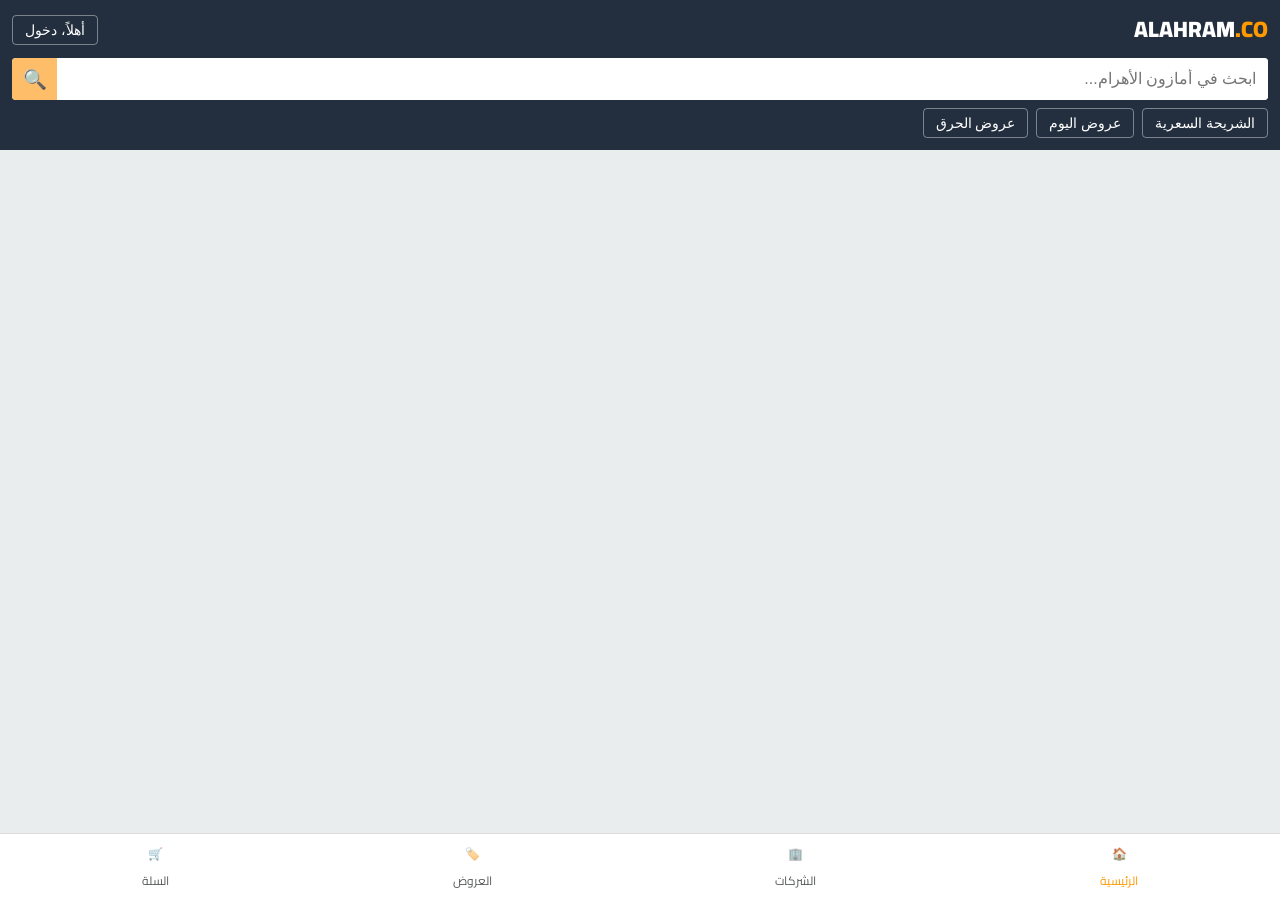
==== commit 52c3fb11: "Add files via upload" ====
--- a/index.html
+++ b/index.html
@@ -1,2355 +1,65 @@
-<!DOCTYPE html>
+
+<!doctype html>
 <html lang="ar" dir="rtl">
 <head>
-  <meta charset="UTF-8" />
-  <meta name="viewport" content="width=device-width, initial-scale=1.0, viewport-fit=cover" />
-  <title>Alahram Co B2B</title>
-  <meta name="theme-color" content="#1f3a5f" />
-  <style>
-    :root{
-      --bg:#f6f9ff;
-      --card:#ffffff;
-      --text:#102033;
-      --muted:#64748b;
-      --line:#e6ebf2;
-      --primary:#1f3a5f;
-      --primary2:#245a91;
-      --good:#16a34a;
-      --bad:#ef4444;
-      --warn:#f59e0b;
-      --gold:#f7c948;
-      --shadow:0 14px 36px rgba(16,32,51,.10);
-      --shadow-soft:0 10px 24px rgba(16,32,51,.08);
-      --radius:22px;
-      --radius-sm:16px;
-    }
-    *{box-sizing:border-box}
-    html,body{height:100%}
-    html{scroll-behavior:smooth}
-    body{
-      margin:0;
-      background:linear-gradient(180deg,#eef4ff 0%, #f8fbff 18%, var(--bg) 100%);
-      color:var(--text);
-      font-family:system-ui,-apple-system,BlinkMacSystemFont,"Segoe UI",Tahoma,Arial,sans-serif;
-      -webkit-font-smoothing:antialiased;
-      text-rendering:optimizeLegibility;
-      padding-bottom:92px;
-      overflow-x:hidden;
-    }
-    button,input,textarea{font:inherit}
-    button{border:0;background:none;cursor:pointer}
-    a{color:inherit;text-decoration:none}
-    img{max-width:100%}
-    .app{max-width:1320px;margin:0 auto}
-    .topbar{
-      position:sticky;top:0;z-index:50;
-      background:rgba(246,248,251,.92);
-      backdrop-filter:blur(14px);
-      border-bottom:1px solid rgba(230,235,242,.9);
-      max-height:20vh;
-      overflow:hidden;
-    }
-    .topbar-inner{
-      display:flex;align-items:center;justify-content:space-between;gap:10px;
-      padding:8px 12px;
-    }
-    .brand{
-      display:flex;align-items:center;gap:10px;min-width:0;cursor:pointer;direction:rtl;justify-content:flex-end;
-    }
-    .brand-badge{
-      width:38px;height:38px;border-radius:14px;
-      display:grid;place-items:center;
-      background:linear-gradient(135deg,var(--primary),var(--primary2));
-      color:#fff;font-weight:900;box-shadow:var(--shadow);flex:0 0 auto;
-      font-size:16px;
-    }
-    .brand-text{min-width:0;text-align:right}
-    .brand-text h1{
-      margin:0;font-size:17px;line-height:1.1;font-family:"Noto Naskh Arabic","Amiri",serif;font-weight:700;
-      letter-spacing:0;
-    }
-    .brand-text p{margin:3px 0 0;font-size:11px;color:var(--muted);white-space:nowrap;overflow:hidden;text-overflow:ellipsis;max-width:52vw}
-
-    .topbar-inner{gap:8px}
-    .page{padding:10px 12px 320px}
-    .panel{
-      border:1px solid var(--line);
-      background:#fff;
-      box-shadow:var(--shadow-soft);
-      border-radius:24px;
-    }
-    .search-wrap{
-      border-radius:20px;padding:10px 10px 8px;margin:8px 0 10px;
-    }
-    #searchBar,.search-container,.search-wrap{display:none !important;}
-    .section-title,.page-title,.section-header,.page-header,.section-head{display:none !important;}
-    .search-row{display:flex;align-items:center;gap:8px}
-    .search-input{
-      flex:1;min-width:0;border:0;outline:0;background:transparent;
-      padding:7px 2px;font-size:13px;color:var(--text)
-    }
-    .search-clear{
-      width:34px;height:34px;border-radius:12px;border:1px solid var(--line);background:#fff;
-      color:var(--muted);display:grid;place-items:center;flex:0 0 auto;
-    }
-    .search-suggest{margin-top:8px;display:none;flex-direction:column;gap:8px;max-height:320px;overflow:auto}
-    .search-suggest.show{display:flex}
-    .suggest-item{
-      display:flex;align-items:center;justify-content:space-between;gap:12px;
-      padding:10px 12px;border-radius:16px;background:#f8fbff;border:1px solid #e8eef8;text-align:right
-    }
-    .suggest-item strong{display:block;font-size:13px}
-    .suggest-item span{display:block;font-size:11px;color:var(--muted);margin-top:2px}
-    .shortcut-row{display:flex;gap:8px;align-items:stretch}
-    .shortcut-row > .chip{
-      flex:1 1 0;width:33.33%;
-    }
-    .chip{
-      border:1px solid var(--line);
-      border-radius:18px;padding:10px 8px;display:flex;align-items:center;justify-content:center;
-      font-size:11px;font-weight:800;color:var(--text);min-height:48px;text-align:center;background:#fff;box-shadow:var(--shadow-soft)
-    }
-    .chip.primary{background:linear-gradient(135deg,var(--primary),var(--primary2));color:#fff;border-color:var(--primary)}
-    .chip.good{background:linear-gradient(135deg,#16a34a,#22c55e);color:#fff;border-color:#16a34a}
-    .chip.gold{background:linear-gradient(135deg,#f7c948,#f59e0b);color:#111827;border-color:#e7b72f}
-    .chip.live{
-      background:linear-gradient(135deg,#7f1d1d,#f97316);color:#fff;border-color:#f97316;
-      box-shadow:0 0 0 1px rgba(255,255,255,.18),0 16px 30px rgba(249,115,22,.25);animation:flashGlow 1.6s ease-in-out infinite
-    }
-    .chip.live small{color:rgba(255,255,255,.92)}
-    @keyframes flashGlow{0%,100%{filter:saturate(1)}50%{filter:saturate(1.25);transform:translateY(-1px)}}
-    .section-head{display:flex;align-items:end;justify-content:space-between;gap:12px;margin:16px 0 10px}
-    .section-head h2{margin:0;font-size:17px}
-    .section-head p{margin:2px 0 0;font-size:12px;color:var(--muted)}
-    .toolbar{display:flex;flex-wrap:wrap;gap:8px;align-items:center;margin-top:12px}
-    .companies{display:grid;grid-template-columns:repeat(auto-fill,minmax(104px,1fr));gap:10px}
-    .company-card{
-      border:1px solid var(--line);background:#fff;box-shadow:var(--shadow-soft);border-radius:20px;padding:10px;min-height:104px;
-      display:flex;flex-direction:column;align-items:center;justify-content:center;gap:8px;text-align:center;
-      transform:translateZ(0);transition:transform .18s ease, box-shadow .18s ease, border-color .18s ease
-    }
-    .company-card:hover{transform:scale(1.02);box-shadow:0 16px 40px rgba(16,32,51,.12)}
-    .company-card:active{transform:scale(.985)}
-    .company-card.active{border-color:var(--primary);box-shadow:0 0 0 2px rgba(31,58,95,.08),var(--shadow)}
-    .company-logo,.company-img{
-      width:52px;height:52px;border-radius:18px;object-fit:cover;background:#edf2f7;
-      display:grid;place-items:center;font-weight:900;color:var(--primary)
-    }
-    .company-name{font-size:13px;line-height:1.35;font-weight:900;color:#0f172a}
-    .catalog{display:grid;grid-template-columns:repeat(auto-fill,minmax(132px,1fr));gap:8px}
-    .card{
-      border:1px solid var(--line);background:#fff;box-shadow:var(--shadow-soft);border-radius:18px;overflow:hidden;
-      display:flex;flex-direction:column;min-height:100%
-    }
-    .card .img{
-      aspect-ratio:1/1;background:#f1f5fb;position:relative;overflow:hidden;display:grid;place-items:center
-    }
-    .card .img img{width:100%;height:100%;object-fit:contain;display:block;padding:6px}
-    .card .body{padding:8px;display:flex;flex-direction:column;gap:6px;flex:1}
-    .title-btn{padding:0;text-align:right;width:100%}
-    .card .title{
-      font-size:12px;line-height:1.35;font-weight:900;min-height:32px;display:-webkit-box;-webkit-line-clamp:2;-webkit-box-orient:vertical;overflow:hidden
-    }
-    .card .meta{font-size:10px;color:var(--muted);line-height:1.35}
-    .units{display:flex;flex-wrap:wrap;gap:4px}
-    .unit-btn{
-      border:1px solid var(--line);background:#f8fbff;border-radius:999px;padding:5px 7px;font-size:10px;
-      min-width:44px;text-align:center;color:var(--text)
-    }
-    .unit-btn.active{background:var(--primary);color:#fff;border-color:var(--primary)}
-    .price{border-top:1px dashed var(--line);padding-top:6px}
-    .price .old{font-size:11px;color:var(--muted);text-decoration:line-through}
-    .price .now{font-size:15px;font-weight:900;color:#0f172a;line-height:1.1}
-    .buy-btn{
-      width:100%;height:38px;border-radius:12px;font-weight:900;font-size:13px;
-      background:var(--primary);color:#fff
-    }
-    .buy-btn.remove{background:var(--bad)}
-    .action-row{display:grid;grid-template-columns:repeat(3,minmax(0,1fr));gap:10px;margin-top:12px}
-    .action-card,
-    .tier-card{
-      border:1px solid var(--line);background:#fff;box-shadow:var(--shadow-soft);border-radius:18px;padding:14px;min-height:86px;
-      display:flex;flex-direction:column;justify-content:space-between;gap:8px;text-align:right
-    }
-    .action-card .label,.tier-card .label{font-size:15px;font-weight:900}
-    .action-card .desc,.tier-card .desc{font-size:12px;color:var(--muted);line-height:1.45}
-    .tier-card.active{border-color:var(--primary);box-shadow:0 0 0 2px rgba(31,58,95,.08),var(--shadow)}
-    .empty{border:1px dashed var(--line);border-radius:20px;background:#fff;padding:24px;text-align:center;color:var(--muted);box-shadow:var(--shadow-soft)}
-    .skeleton{border-radius:18px;background:linear-gradient(90deg,#eef3fb 25%,#f7fafc 37%,#eef3fb 63%);background-size:400% 100%;animation:shimmer 1.1s ease infinite}
-    @keyframes shimmer{0%{background-position:100% 0}100%{background-position:0 0}}
-    .skeleton-line{height:12px;width:100%}
-    .skeleton-box{height:100%}
-    .overlay{position:fixed;inset:0;background:rgba(15,23,42,.46);z-index:90;display:none;align-items:center;justify-content:center;padding:16px}
-    .overlay.show{display:flex}
-    .modal{width:min(560px,100%);border-radius:24px;overflow:hidden;border:1px solid var(--line);background:#fff;box-shadow:var(--shadow)}
-    .modal.fullscreen{width:min(100vw,100%);height:100vh;border-radius:0;display:flex;flex-direction:column}
-    .modal .head{padding:14px 16px;border-bottom:1px solid var(--line);display:flex;align-items:center;justify-content:space-between;gap:8px;background:#fff}
-    .modal .body{padding:16px;overflow:auto;flex:1}
-    .modal h3{margin:0;font-size:17px}
-    .form-grid{display:grid;gap:10px}
-    .input{width:100%;border:1px solid var(--line);border-radius:16px;padding:12px 14px;background:#fff;outline:0}
-    .msg{font-size:12px;color:var(--muted);line-height:1.55;margin-top:2px}
-    .cart-drawer{
-      position:fixed;inset:0 auto 0 0;z-index:80;width:min(420px,100%);
-      transform:translateX(-102%);transition:.24s ease transform;display:flex;flex-direction:column;background:#fff;border-left:1px solid var(--line)
-    }
-    .cart-drawer.open{transform:translateX(0)}
-    .drawer-head{padding:14px 16px;border-bottom:1px solid var(--line);display:flex;align-items:center;justify-content:space-between;gap:8px}
-    .drawer-head h3{margin:0;font-size:17px}
-    .drawer-body{padding:14px;overflow:auto;flex:1}
-    .cart-top-stats{display:grid;grid-template-columns:repeat(3,minmax(0,1fr));gap:8px;margin-bottom:12px}
-    .stat-pill{border:1px solid var(--line);background:#f8fbff;border-radius:16px;padding:10px 8px;text-align:center;box-shadow:var(--shadow-soft)}
-    .stat-pill strong{display:block;font-size:16px;line-height:1.1}
-    .stat-pill span{display:block;font-size:11px;color:var(--muted);margin-top:4px}
-    .cart-item{border:1px solid var(--line);background:#fff;box-shadow:var(--shadow-soft);border-radius:18px;padding:12px;margin-bottom:10px}
-    .cart-item .row{display:flex;align-items:start;justify-content:space-between;gap:10px}
-    .cart-item .name{font-weight:900;font-size:13px;line-height:1.45}
-    .cart-item .meta{font-size:11px;color:var(--muted);margin-top:4px;line-height:1.5}
-    .cart-item .foot{display:flex;align-items:center;justify-content:space-between;gap:8px;margin-top:10px}
-    .stepper{display:flex;align-items:center;border:1px solid var(--line);border-radius:16px;overflow:hidden;background:#fff;min-width:106px}
-    .stepper button{width:34px;height:34px;background:#f8fbff}
-    .stepper span{min-width:34px;text-align:center;font-weight:900}
-    .drawer-footer{padding:14px;border-top:1px solid var(--line);background:#fff}
-    .drawer-footer .total{display:flex;align-items:center;justify-content:space-between;gap:12px;margin-bottom:10px}
-    .submit-btn{width:100%;height:50px;border-radius:16px;background:var(--good);color:#fff;font-weight:900;font-size:15px}
-    .checkout-grid{display:grid;gap:10px}
-    .checkout-summary{padding:12px;border:1px solid var(--line);border-radius:18px;background:#f8fbff;display:grid;gap:8px}
-    .checkout-field-error{font-size:11px;line-height:1.4;color:var(--bad);display:none}
-    .checkout-field-error.show{display:block}
-    .checkout-actions{display:grid;grid-template-columns:1fr 1fr;gap:8px}
-    .checkout-location{display:flex;align-items:center;justify-content:space-between;gap:8px;flex-wrap:wrap}
-    .checkout-location small{color:var(--muted);font-size:11px;line-height:1.4}
-    .toast-zone{
-      position:fixed;left:12px;right:12px;top:12px;z-index:120;display:flex;flex-direction:column;gap:8px;
-      max-width:min(420px,calc(100vw - 24px));pointer-events:none;align-items:flex-start
-    }
-    .toast{
-      background:rgba(15,23,42,.96);color:#fff;border-radius:14px;padding:10px 12px;box-shadow:var(--shadow);font-size:12px;line-height:1.45;
-      opacity:0;transform:translateY(-8px);animation:toastIn .24s ease forwards;backdrop-filter:blur(10px)
-    }
-    .toast.good{background:#146c43}
-    .toast.bad{background:#7f1d1d}
-    .toast.warn{background:#8a5a00}
-    .toast.info{background:#173a84}
-    @keyframes toastIn{from{opacity:0;transform:translateY(-10px)}to{opacity:1;transform:translateY(0)}}
-    .bottom-bar{
-      position:fixed;left:0;right:0;bottom:0;z-index:60;
-      background:rgba(255,255,255,.92);backdrop-filter:blur(12px);
-      border-top:1px solid rgba(230,235,242,.95);
-      padding:10px 12px calc(10px + env(safe-area-inset-bottom))
-    }
-    .bottom-inner{max-width:1320px;margin:0 auto;display:grid;grid-template-columns:repeat(2,minmax(0,1fr));gap:10px;align-items:stretch}
-    .bottom-tier,.bottom-total{
-      min-height:58px;border-radius:18px;padding:10px 14px;display:flex;align-items:center;justify-content:space-between;gap:12px;cursor:pointer;
-      border:1px solid var(--line);background:#fff;box-shadow:var(--shadow-soft)
-    }
-    .bottom-tier .left,.bottom-total .left{min-width:0;text-align:right}
-    .bottom-tier .main,.bottom-total .main{font-size:clamp(13px,3.5vw,18px);font-weight:900;line-height:1.1}
-    .bottom-tier .sub,.bottom-total .sub{font-size:11px;color:var(--muted);margin-top:4px;white-space:nowrap;overflow:hidden;text-overflow:ellipsis}
-    .bottom-tier.ok{background:linear-gradient(135deg,#16a34a,#22c55e);border-color:#16a34a;color:#fff}
-    .bottom-tier.ok .sub{color:rgba(255,255,255,.92)}
-    .bottom-total{justify-content:center;text-align:center}
-    .bottom-total .main{display:flex;align-items:center;gap:8px}
-    .bottom-total .sub{margin-top:0}
-    .bottom-total .icon{font-size:18px}
-    .bottom-total .copy{display:flex;flex-direction:column;align-items:flex-start}
-    .page-footer{margin-top:16px;padding-top:8px}
-    .back-row{display:flex;justify-content:center}
-    .back-btn{min-width:122px;height:44px;border-radius:999px;border:1px solid var(--line);background:#fff;box-shadow:var(--shadow);font-weight:900;color:var(--text)}
-    .contact-row{display:flex;justify-content:center;gap:10px;flex-wrap:wrap;margin-top:10px}
-    .contact-link{width:42px;height:42px;border-radius:14px;border:1px solid var(--line);background:#fff;box-shadow:var(--shadow-soft);display:grid;place-items:center;font-size:18px}
-    .signature{text-align:center;margin-top:8px;font-size:12px;color:var(--muted)}
-    .hidden{display:none !important}
-    .sticky-search{position:sticky;top:58px;z-index:20}
-    .filter-row{display:flex;gap:8px;flex-wrap:wrap;margin-top:8px}
-    .filter-chip{border:1px solid var(--line);background:#fff;border-radius:999px;padding:8px 12px;font-size:12px;font-weight:700;box-shadow:var(--shadow-soft)}
-    .filter-chip.active{background:var(--primary);color:#fff;border-color:var(--primary)}
-    .hero-spacer{height:2px}
-    @media (max-width: 900px){
-      .shortcut-row,.action-row{grid-template-columns:1fr 1fr}
-      .catalog{grid-template-columns:repeat(auto-fill,minmax(148px,1fr))}
-      .bottom-inner{grid-template-columns:repeat(2,minmax(0,1fr))}
-    }
-    @media (max-width: 520px){
-      .topbar-inner{padding:8px 10px}
-      .page{padding:8px 10px 18px}
-      .brand-text h1{font-size:15px}
-      .brand-text p{font-size:10px;max-width:55vw}
-      .catalog{grid-template-columns:repeat(2,minmax(0,1fr))}
-      .companies{grid-template-columns:repeat(3,minmax(0,1fr))}
-      .toast-zone{left:50%;right:auto;transform:translateX(-50%);top:8px;max-width:calc(100vw - 16px)}
-      .cart-drawer{width:100%}
-      .search-input{font-size:12px}
-      .chip{min-height:50px;padding:11px 8px}
-      .bottom-inner{gap:8px}
-      .bottom-tier,.bottom-total{padding:9px 11px}
-      .cart-top-stats{grid-template-columns:repeat(3,minmax(0,1fr))}
-    }
-
-    body{padding-bottom:320px}
-    .chip.bad{background:linear-gradient(135deg,#ef4444,#b91c1c);color:#fff;border-color:#ef4444}
-    .toast-zone{
-      left:50%;
-      right:auto;
-      transform:translateX(-50%);
-      align-items:stretch;
-      top:10px;
-    }
-    .toast{width:100%;text-align:right}
-    .catalog{grid-template-columns:repeat(auto-fill,minmax(118px,1fr));gap:7px}
-    .catalog .card{border-radius:16px}
-    .catalog .card .img img{padding:4px}
-    .catalog .card .body{padding:6px;gap:5px}
-    .catalog .card .title{font-size:11px;min-height:28px}
-    .catalog .card .meta{font-size:9px}
-    .catalog .card .price{padding-top:4px}
-    .catalog .card .price .old{font-size:10px}
-    .catalog .card .price .now{font-size:13px}
-    .catalog .card .buy-btn{height:34px;font-size:12px;border-radius:11px}
-    .catalog .card .units{gap:3px}
-    .catalog .card .unit-btn{padding:4px 6px;font-size:9px;min-width:40px;border-radius:999px}
-    .stepper{min-width:98px;border-radius:14px}
-    .stepper button{width:28px;height:28px;font-size:16px}
-    .stepper span{min-width:40px;font-size:15px}
-    .qty-box .unit-btn{width:32px;height:32px;padding:0;font-size:14px;border-radius:12px}
-    .qty-box .input{font-size:15px;padding:10px 8px;min-height:40px}
-    .rep-modal-grid{display:grid;gap:14px}
-    .rep-card{display:grid;gap:12px;padding:16px;border:1px solid var(--line);border-radius:20px;background:#fff;box-shadow:var(--shadow-soft)}
-    .rep-status{display:flex;align-items:center;justify-content:space-between;gap:10px;padding:12px 14px;border-radius:16px;font-size:13px;font-weight:900;color:#fff}
-    .rep-status.good{background:linear-gradient(135deg,#16a34a,#22c55e)}
-    .rep-status.bad{background:linear-gradient(135deg,#b91c1c,#ef4444)}
-    .rep-readonly{border:1px solid var(--line);background:#f8fbff;border-radius:14px;padding:11px 12px;min-height:44px;display:flex;align-items:center;font-size:13px;color:var(--text)}
-    .rep-submit{height:48px;border-radius:16px;background:var(--primary);color:#fff;font-weight:900;font-size:15px}
-    .rep-submit.logout{background:var(--bad)}
-
-  </style>
+  <meta charset="utf-8" />
+  <meta name="viewport" content="width=device-width, initial-scale=1, viewport-fit=cover" />
+  <title>Al-Ahram Co | Amazon Style</title>
+  <link rel="stylesheet" href="style.css" />
+  <link href="https://fonts.googleapis.com/css2?family=Cairo:wght@400;700;900&display=swap" rel="stylesheet">
 </head>
 <body>
-  <div class="app">
-    <header class="topbar">
-      <div class="topbar-inner">
-        <div class="brand" id="homeBtn" role="button" aria-label="الصفحة الرئيسية">
-          <div class="brand-badge">A</div>
-          <div class="brand-text">
-            <h1>الأهرام للتجارة والتوزيع</h1>
-            <p id="brandSub">نظام بيع ذكي لتجارة الجملة</p>
-          </div>
+  <div class="app-shell">
+    <section id="banner"></section>
+
+    <header class="topbar" id="mainHeader">
+      <div class="header-row-top">
+        <a href="#" class="logo-brand">ALAHRAM<span>.CO</span></a>
+        <div class="user-box">
+          <button class="h-chip" id="userBtn">أهلاً، دخول</button>
         </div>
+      </div>
+      
+      <div class="search-container">
+        <input type="text" id="globalSearch" placeholder="ابحث في أمازون الأهرام...">
+        <button id="searchBtn">🔍</button>
+      </div>
+
+      <div class="header-chips-row">
+        <button class="h-chip" id="tierBtn">الشريحة السعرية</button>
+        <button class="h-chip" id="dealsBtn">عروض اليوم</button>
+        <button class="h-chip" onclick="location.hash='#flash'">عروض الحرق</button>
       </div>
     </header>
 
-    <main id="main" class="page">
-      <div class="empty">جارٍ تحميل البيانات…</div>
-    </main>
+    <!-- CRITICAL: The main container for data -->
+    <main id="main" class="main"></main>
+
+    <nav class="bottom-nav">
+      <a href="#" class="nav-item active"><span>🏠</span>الرئيسية</a>
+      <a href="#companies" class="nav-item"><span>🏢</span>الشركات</a>
+      <a href="#deals" class="nav-item"><span>🏷️</span>العروض</a>
+      <a href="javascript:void(0)" id="openCartBtn" class="nav-item"><span>🛒</span>السلة</a>
+    </nav>
   </div>
 
-  <aside id="cartDrawer" class="cart-drawer" aria-hidden="true">
+  <!-- Cart Drawer -->
+  <aside class="drawer" id="cartDrawer">
     <div class="drawer-head">
-      <div>
-        <h3>السلة</h3>
-        <div class="msg" id="cartSummary">0 قطعة</div>
+      <h3>تسوق السلة</h3>
+      <button onclick="document.getElementById('cartDrawer').classList.remove('active')" style="background:none; border:none; color:white; font-size:1.5rem;">×</button>
+    </div>
+    <div id="cartItems" style="flex:1; overflow-y:auto; padding:15px;"></div>
+    <div style="padding:15px; border-top:1px solid #ddd;">
+      <div style="display:flex; justify-content:space-between; margin-bottom:15px;">
+        <strong>الإجمالي:</strong>
+        <strong id="cartTotal">0</strong>
       </div>
-      <button class="search-clear" id="closeCartBtn" type="button">✕</button>
-    </div>
-    <div class="drawer-body">
-      <div class="cart-top-stats">
-        <div class="stat-pill"><strong id="cartPiecesCount">0</strong><span>قطع</span></div>
-        <div class="stat-pill"><strong id="cartCartonsCount">0</strong><span>كراتين</span></div>
-        <button class="stat-pill" id="clearCartBtn" type="button"><strong>↻</strong><span>تصفير</span></button>
-      </div>
-      <div id="cartList"></div>
-    </div>
-    <div class="drawer-footer">
-      <div class="total">
-        <strong>الإجمالي</strong>
-        <strong id="cartTotal">0 ج.م</strong>
-      </div>
-      <button class="submit-btn" id="checkoutBtn" type="button">إتمام الطلب</button>
+      <button class="amazon-btn" id="checkoutBtn" style="width:100%; font-weight:bold;">إتمام الطلب</button>
     </div>
   </aside>
 
-  <div id="overlay" class="overlay" aria-hidden="true">
-    <div class="modal" id="genericModal">
-      <div class="head">
-        <h3 id="modalTitle">عنوان</h3>
-        <button class="search-clear" id="closeOverlayBtn" type="button">✕</button>
-      </div>
-      <div class="body" id="modalBody"></div>
-    </div>
-  </div>
-
-  <div id="productOverlay" class="overlay" aria-hidden="true">
-    <div class="modal fullscreen" id="productModal">
-      <div class="head">
-        <button class="back-btn" id="closeProductBtn" type="button">رجوع</button>
-        <h3 id="productModalTitle">تفاصيل المنتج</h3>
-        <div style="width:58px"></div>
-      </div>
-      <div class="body" id="productModalBody"></div>
-    </div>
-  </div>
-
-  <div id="repOverlay" class="overlay" aria-hidden="true">
-    <div class="modal fullscreen" id="repModal">
-      <div class="head">
-        <button class="back-btn" id="closeRepBtn" type="button">رجوع</button>
-        <h3 id="repModalTitle">تسجيل دخول المندوب</h3>
-        <div style="width:58px"></div>
-      </div>
-      <div class="body" id="repModalBody"></div>
-    </div>
-  </div>
-
-  <div class="toast-zone" id="toastZone"></div>
-
-  <div class="bottom-bar">
-    <div class="bottom-inner">
-      <button class="bottom-tier" id="tierBtn" type="button">
-        <div class="left">
-          <div class="main" id="tierBtnMain">اختار شريحتك</div>
-          <div class="sub" id="tierBtnSub">اضغط هنا لفتح الشرائح</div>
-        </div>
-        <div id="tierBtnArrow" style="font-weight:900">→</div>
-      </button>
-
-      <button class="bottom-total" id="cartTotalBtn" type="button" aria-label="إجمالي السلة">
-        <div class="main"><span class="icon">🛒</span><span id="cartTotalMini">0</span></div>
-      </button>
-    </div>
-  </div>
-
-<script>
-const API_BASE = 'https://script.google.com/macros/s/AKfycbytaLXDPzBS2LHHfQ8vHyf43Tl2etCuMfJVCDKuloi3FwzSpZRYrl-c0UmfbIyVSIfzSw/exec';
-const PAGE_LIMIT = 20;
-const UNIT_ORDER = ['carton', 'pack', 'piece'];
-const UNIT_LABELS = { carton: 'كرتونة', pack: 'دستة', piece: 'قطعة' };
-const CONTACT = { phone: '01040880002', whatsapp: '01552670465', waLink: 'https://wa.me/201552670465', facebook: 'https://www.facebook.com/alahram2014' };
-
-const state = {
-  view: 'home',
-  settings: {},
-  tiers: [],
-  companies: [],
-  offers: [],
-  flashOffers: [],
-  selectedTier: loadJSON('alahram_selected_tier', null),
-  cart: loadJSON('alahram_cart', []),
-  selectedCompany: '',
-  searchQuery: loadJSON('alahram_search_query', ''),
-  searchMode: !!loadJSON('alahram_search_query', ''),
-  suggestionItems: [],
-  products: [],
-  productsCache: new Map(),
-  productsKey: '',
-  productsMeta: { page: 1, hasMore: true, loading: false, error: null },
-  productsReqId: 0,
-  productsObserver: null,
-  flashTick: Date.now(),
-  loadingInitial: true,
-  _lastTierRemaining: null,
-  toastLog: [],
-  smartSeed: 0,
-  productModalItem: null,
-  checkoutGeo: '',
-  rep: loadJSON('alahram_rep', null),
-  repDirectory: [],
-  repDirectoryLoaded: false,
-  repLoading: false,
-  repError: null,
-  repMode: 'login',
-  offerPurchases: loadJSON('alahram_offer_purchases', {})
-};
-
-const el = (id) => document.getElementById(id);
-
-const toastQueue = [];
-let toastActive = null;
-const toastRepeatGuard = new Map();
-
-function draftQtyKey(productId, unit) {
-  return `alahram_draft_qty_${String(productId)}_${String(unit)}`;
-}
-function getDraftQtyText(productId, unit) {
-  try {
-    const raw = localStorage.getItem(draftQtyKey(productId, unit));
-    return raw === null ? '' : String(raw).replace(/\D+/g, '');
-  } catch (e) {
-    return '';
-  }
-}
-function setDraftQtyText(productId, unit, value) {
-  try {
-    const text = String(value ?? '').replace(/\D+/g, '');
-    localStorage.setItem(draftQtyKey(productId, unit), text);
-  } catch (e) {}
-}
-function qtyTextToNumber(value) {
-  const text = String(value ?? '').replace(/\D+/g, '');
-  return text ? parseInt(text, 10) : 0;
-}
-function readQtyFromField(fieldEl, fallback = '') {
-  return fieldEl ? String(fieldEl.value ?? '').replace(/\D+/g, '') : String(fallback ?? '').replace(/\D+/g, '');
-}
-function setQtyFieldValue(fieldEl, value) {
-  if (!fieldEl) return;
-  fieldEl.value = String(value ?? '');
-}
-function qtyFieldFromControl(controlEl) {
-  if (!controlEl) return null;
-  if (controlEl.tagName === 'INPUT') return controlEl;
-  return controlEl.closest?.('.qty-box')?.querySelector('input') || null;
-}
-function offerPurchaseKey(type, id) {
-  return `${String(type || 'offer')}::${String(id)}`;
-}
-function isOfferPurchased(type, id) {
-  return !!state.offerPurchases[offerPurchaseKey(type, id)];
-}
-function setOfferPurchased(type, id, value) {
-  const key = offerPurchaseKey(type, id);
-  if (value) state.offerPurchases[key] = true;
-  else delete state.offerPurchases[key];
-  saveJSON('alahram_offer_purchases', state.offerPurchases);
-}
-function clearAllOfferPurchases() {
-  state.offerPurchases = {};
-  saveJSON('alahram_offer_purchases', state.offerPurchases);
-}
-
-function repIsActive() {
-  return !!(state.rep && state.rep.active);
-}
-function repDisplayName() {
-  return repIsActive() ? String(state.rep.name || '').trim() : '';
-}
-function repDisplayPhone() {
-  return repIsActive() ? String(state.rep.phone || '').trim() : '';
-}
-function repDisplayArea() {
-  return repIsActive() ? String(state.rep.area || '').trim() : '';
-}
-function unitLabel(unit) {
-  return UNIT_LABELS[unit] || unit || '';
-}
-function normalizeBoolean(v) {
-  if (typeof v === 'boolean') return v;
-  const s = String(v ?? '').trim().toLowerCase();
-  return ['1','true','yes','y','active','نشط','مفعل','on'].includes(s);
-}
-function normalizeRepRow(row) {
-  const r = row && typeof row === 'object' ? row : {};
-  const code = String(r.agent_code ?? r.code ?? r.rep_code ?? r.repCode ?? r['agent_code'] ?? r['agent code'] ?? r['كود المندوب'] ?? r['code'] ?? r['CODE'] ?? '').trim();
-  const password = String(r.agent_password ?? r.password ?? r.pass ?? r.pwd ?? r['agent_password'] ?? r['password'] ?? r['PASSWORD'] ?? r['الباسورد'] ?? '').trim();
-  const name = String(r.agent_name ?? r.name ?? r.rep_name ?? r.repName ?? r['agent_name'] ?? r['اسم المندوب'] ?? r['name'] ?? r['NAME'] ?? '').trim();
-  const phone = String(r.agent_phone ?? r.phone ?? r.mobile ?? r.tel ?? r['agent_phone'] ?? r['رقم التليفون'] ?? r['phone'] ?? r['PHONE'] ?? '').trim();
-  const area = String(r.agent_area ?? r.area ?? r.region ?? r.zone ?? r['agent_area'] ?? r['المنطقة'] ?? r['area'] ?? r['AREA'] ?? '').trim();
-  const active = normalizeBoolean(r.agent_active ?? r.active ?? r.status ?? r.enabled ?? r['agent_active'] ?? r['الحالة'] ?? r['active'] ?? r['ACTIVE']);
-  return { code, password, name, phone, area, active, raw: r };
-}
-function extractRepRowsFromPayload(payload) {
-  const candidates = [];
-  const push = (value) => {
-    if (!value) return;
-    if (Array.isArray(value)) candidates.push(...value);
-    else if (typeof value === 'object') {
-      for (const key of ['items','rows','data','reps','rep_users','sales_reps','salesmen','representatives','users']) {
-        if (Array.isArray(value[key])) candidates.push(...value[key]);
-      }
-    }
-  };
-  push(payload);
-  if (payload && typeof payload === 'object') {
-    for (const key of ['settings','config','metadata','sheet']) push(payload[key]);
-  }
-  return candidates
-    .map(normalizeRepRow)
-    .filter(r => r.code || r.password || r.name || r.phone || r.area);
-}
-function repDirectoryFromSettings(settings = state.settings) {
-  const list = [];
-  const sources = [
-    settings?.agents,
-    settings?.agent_list,
-    settings?.agentList,
-    settings?.agent_users,
-    settings?.agentUsers,
-    settings?.agent_directory,
-    settings?.agentDirectory,
-    settings?.reps,
-    settings?.rep_users,
-    settings?.sales_reps,
-    settings?.salesmen,
-    settings?.representatives,
-    settings?.rep_list,
-    settings?.repData,
-    settings?.users,
-    settings?.data
-  ];
-  for (const src of sources) {
-    if (Array.isArray(src)) list.push(...src);
-    else if (src && typeof src === 'object') {
-      for (const k of ['items','rows','data','agents','agent_users','agentUsers','agent_list','agentList','reps','rep_users','sales_reps','salesmen','representatives','users']) {
-        if (Array.isArray(src[k])) list.push(...src[k]);
-      }
-    }
-  }
-  return list.map(normalizeRepRow).filter(r => r.code || r.password || r.name || r.phone);
-}
-function hydrateRepDirectory() {
-  const fromSettings = repDirectoryFromSettings(state.settings);
-  if (fromSettings.length) {
-    state.repDirectory = fromSettings;
-    state.repDirectoryLoaded = true;
-    state.repError = null;
-    return state.repDirectory;
-  }
-  if (!state.repDirectoryLoaded) {
-    state.repDirectory = [];
-    state.repError = null;
-  }
-  return state.repDirectory;
-}
-async function loadRepDirectory(force = false) {
-  if (state.repDirectoryLoaded && !force && state.repDirectory.length) return state.repDirectory;
-  if (state.repLoading) return state.repDirectory;
-  state.repLoading = true;
-  try {
-    const fromSettings = repDirectoryFromSettings(state.settings);
-    if (fromSettings.length) {
-      state.repDirectory = fromSettings;
-      state.repDirectoryLoaded = true;
-      state.repError = null;
-      return state.repDirectory;
-    }
-    const extracted = extractRepRowsFromPayload(state.settings);
-    if (extracted.length) {
-      state.repDirectory = extracted;
-      state.repDirectoryLoaded = true;
-      state.repError = null;
-      return state.repDirectory;
-    }
-    state.repDirectory = [];
-    state.repDirectoryLoaded = true;
-    state.repError = null;
-    return state.repDirectory;
-  } catch (err) {
-    state.repError = err.message || 'تعذر تحميل بيانات المندوبين';
-    state.repDirectory = [];
-    state.repDirectoryLoaded = true;
-    return state.repDirectory;
-  } finally {
-    state.repLoading = false;
-  }
-}
-function findRepRecord(code, password) {
-  const c = String(code || '').trim();
-  const p = String(password || '').trim();
-  return (state.repDirectory || []).find(rep => {
-    const codeOk = String(rep.code || '').trim() === c;
-    const passOk = String(rep.password || '').trim() === p;
-    return codeOk && passOk;
-  }) || null;
-}
-function openRepOverlay(mode = 'login') {
-  state.repMode = mode;
-  renderRepOverlay(mode);
-  const overlay = el('repOverlay');
-  overlay.classList.add('show');
-  overlay.setAttribute('aria-hidden', 'false');
-}
-function closeRepOverlay() {
-  const overlay = el('repOverlay');
-  overlay.classList.remove('show');
-  overlay.setAttribute('aria-hidden', 'true');
-}
-function renderRepOverlay(mode = 'login') {
-  const active = repIsActive();
-  const rep = state.rep || {};
-  const statusClass = active ? 'good' : 'bad';
-  const statusText = active ? 'نشط' : 'غير مفعل';
-  const buttonText = active ? 'تسجيل خروج' : 'تسجيل الدخول';
-  const buttonClass = active ? 'rep-submit logout' : 'rep-submit';
-  const codeValue = active ? escapeHtml(String(rep.code || '')) : '';
-  const passValue = '';
-  const nameValue = active ? escapeHtml(String(rep.name || '')) : '';
-  const phoneValue = active ? escapeHtml(String(rep.phone || '')) : '';
-  const areaValue = active ? escapeHtml(String(rep.area || '')) : '';
-  const loading = state.repLoading ? `<div class="rep-note">جارٍ التحقق من بيانات المندوب…</div>` : '';
-  document.getElementById('repModalTitle').textContent = 'تسجيل دخول المندوب';
-  document.getElementById('repModalBody').innerHTML = `
-    <div class="rep-modal-grid">
-      <div class="rep-card">
-        <div class="rep-status ${statusClass}">
-          <strong>الحالة</strong>
-          <strong>${statusText}</strong>
-        </div>
-        <div class="form-grid">
-          <input class="input" id="repCodeInput" placeholder="كود المندوب" value="${codeValue}" ${active ? 'readonly' : ''} />
-          <input class="input" id="repPasswordInput" type="password" placeholder="الباسورد" value="${passValue}" ${active ? 'readonly' : ''} />
-          <div class="rep-readonly">${active ? nameValue : 'الاسم'}</div>
-          <div class="rep-readonly">${active ? phoneValue : 'رقم التليفون'}</div>
-          <div class="rep-readonly">${active ? areaValue : 'المنطقة'}</div>
-        </div>
-        <div class="rep-note">سيتم حفظ تسجيل الدخول على الجهاز الحالي فقط.</div>
-        ${loading}
-        <button class="${buttonClass}" type="button" id="repSubmitBtn">${buttonText}</button>
-      </div>
-    </div>
-  `;
-  const submitBtn = document.getElementById('repSubmitBtn');
-  if (submitBtn) submitBtn.onclick = active ? logoutRep : submitRepLogin;
-  const codeInput = document.getElementById('repCodeInput');
-  const passInput = document.getElementById('repPasswordInput');
-  if (!active && codeInput) codeInput.focus();
-  if (!active && codeInput) codeInput.oninput = () => {};
-  if (!active && passInput) passInput.oninput = () => {};
-}
-async function submitRepLogin() {
-  const code = String(document.getElementById('repCodeInput')?.value || '').trim();
-  const password = String(document.getElementById('repPasswordInput')?.value || '').trim();
-  if (!code || !password) {
-    toast('البيانات غير صحيحة', 'bad');
-    return;
-  }
-  state.repLoading = true;
-  renderRepOverlay('login');
-  await loadRepDirectory();
-  const found = findRepRecord(code, password);
-  state.repLoading = false;
-  if (!found) {
-    renderRepOverlay('login');
-    toast('البيانات غير صحيحة', 'bad');
-    return;
-  }
-  state.rep = { name: found.name || 'المندوب', phone: found.phone || '', area: found.area || '', active: true, code: found.code || code };
-  saveJSON('alahram_rep', state.rep);
-  renderRepOverlay('profile');
-  closeRepOverlay();
-  toast(`أهلاً بيك يا ${state.rep.name} 👋`, 'good');
-}
-function logoutRep() {
-  state.rep = null;
-  try { localStorage.removeItem('alahram_rep'); } catch (e) {}
-  renderRepOverlay('login');
-  closeRepOverlay();
-  toast('تم تسجيل الخروج', 'info');
-}
-function loadJSON(key, fallback) {
-  try {
-    const raw = localStorage.getItem(key);
-    return raw ? JSON.parse(raw) : fallback;
-  } catch (e) {
-    return fallback;
-  }
-}
-function saveJSON(key, value) {
-  try { localStorage.setItem(key, JSON.stringify(value)); } catch (e) {}
-}
-function formatMoney(n){ return new Intl.NumberFormat('ar-EG').format(Math.round(Number(n||0))); }
-function escapeHtml(str) {
-  return String(str === null || str === undefined ? '' : str)
-    .replace(/[&<>"']/g, s => ({'&':'&amp;','<':'&lt;','>':'&gt;','"':'&quot;','\'':'&#39;'}[s]));
-}
-function norm(v) {
-  return String(v || '').trim().toLowerCase().replace(/\s+/g, ' ');
-}
-function apiUrl(endpoint, params = {}) {
-  const url = new URL(API_BASE);
-  url.searchParams.set('endpoint', endpoint);
-  Object.entries(params || {}).forEach(([k, v]) => {
-    if (v !== undefined && v !== null && String(v).length) url.searchParams.set(k, String(v));
-  });
-  return url.toString();
-}
-async function apiRequest(endpoint, params = {}, method = 'GET', body = null) {
-  const options = { method, headers: {} };
-  if (body !== null) {
-    options.headers['Content-Type'] = 'application/json';
-    options.body = JSON.stringify(body);
-  }
-  let res;
-  try {
-    res = await fetch(apiUrl(endpoint, params), options);
-  } catch (err) {
-    throw new Error('تعذر الاتصال بالخدمة الآن');
-  }
-  const text = await res.text();
-  let json;
-  try {
-    json = JSON.parse(text);
-  } catch (err) {
-    throw new Error('استجابة غير متوقعة من الخادم');
-  }
-  if (!res.ok || json.success === false) {
-    throw new Error(json.error || ('HTTP ' + res.status));
-  }
-  return json.data;
-}
-function productKey(ctx) {
-  return `company:${norm(ctx.company || '')}|q:${norm(ctx.q || '')}`;
-}
-function fallbackImage() {
-  return 'data:image/svg+xml;utf8,' + encodeURIComponent(`
-    <svg xmlns="http://www.w3.org/2000/svg" width="800" height="800">
-      <rect width="100%" height="100%" fill="#eef3fb"/>
-      <text x="50%" y="50%" text-anchor="middle" dominant-baseline="middle" font-family="Arial" font-size="28" fill="#64748b">Alahram Co</text>
-    </svg>
-  `);
-}
-function basePrices(product) {
-  return product && product.base_prices ? product.base_prices : { carton: 0, pack: 0, piece: 0 };
-}
-function currentTierSlug() {
-  return state.selectedTier ? norm(state.selectedTier.tier_name || state.selectedTier.visible_label || '') : '';
-}
-function resolvePrice(product, unit, tierSlug = currentTierSlug()) {
-  const base = basePrices(product);
-  const basePrice = Number(base[unit] || 0);
-  let current = basePrice;
-  let changed = false;
-  if (tierSlug && product && product.tier_prices && product.tier_prices[tierSlug]) {
-    const tierPrice = Number((product.tier_prices[tierSlug] || {})[unit] || 0);
-    if (tierPrice > 0) {
-      current = tierPrice;
-      changed = tierPrice !== basePrice;
-    }
-  }
-  return { base: basePrice, current, changed };
-}
-function cartKey(productId, unit) {
-  return `${productId}::${unit}`;
-}
-function getSelectedUnit(productId, availableUnits) {
-  let saved = localStorage.getItem(`alahram_unit_${productId}`);
-  if (saved && availableUnits.includes(saved)) return saved;
-  const first = availableUnits[0] || 'piece';
-  localStorage.setItem(`alahram_unit_${productId}`, first);
-  return first;
-}
-function setSelectedUnit(productId, unit) {
-  localStorage.setItem(`alahram_unit_${productId}`, unit);
-  renderCurrentView();
-}
-function normalizeQty(value) {
-  const n = parseInt(String(value || '').replace(/[^\d]/g, ''), 10);
-  return Number.isFinite(n) && n > 0 ? n : 0;
-}
-function getDraftQty(productId, unit, fallback = 1) {
-  try {
-    const raw = localStorage.getItem(draftQtyKey(productId, unit));
-    return normalizeQty(raw || fallback);
-  } catch {
-    return normalizeQty(fallback);
-  }
-}
-function setDraftQty(productId, unit, value) {
-  try { localStorage.setItem(draftQtyKey(productId, unit), String(value ?? '').replace(/\D+/g, '')); } catch {}
-}
-function toast(message, type = 'info') {
-  const text = String(message || '').trim();
-  if (!text) return;
-  const signature = `${type}::${text}`;
-  const now = Date.now();
-  const last = toastRepeatGuard.get(signature) || 0;
-  if (now - last < 5500) return;
-  if (toastActive && toastActive.dataset && toastActive.dataset.signature === signature) return;
-  if (toastQueue.some(t => t.signature === signature)) return;
-  toastRepeatGuard.set(signature, now);
-  toastQueue.push({ message: text, type, signature });
-  if (!toastActive) processToastQueue();
-}
-function processToastQueue() {
-  const zone = el('toastZone');
-  if (!zone || toastActive || !toastQueue.length) return;
-  const next = toastQueue.shift();
-  const node = document.createElement('div');
-  node.className = `toast ${next.type}`;
-  node.dataset.signature = next.signature || '';
-  node.textContent = next.message;
-  zone.appendChild(node);
-  toastActive = node;
-  const finish = () => {
-    if (toastActive !== node) return;
-    node.style.opacity = '0';
-    node.style.transform = 'translateY(-10px)';
-    setTimeout(() => {
-      node.remove();
-      if (toastActive === node) toastActive = null;
-      processToastQueue();
-    }, 260);
-  };
-  setTimeout(finish, 4200);
-}
-function popSmartToast(reason = 'generic') {
-  const tally = getCartAnalysis();
-  const remaining = state.selectedTier ? Math.max(0, Number(state.selectedTier.tier_min || 0) - tally.eligible) : null;
-  const companies = tally.companiesCount;
-  const groups = {
-    add: [
-      'تمام يا معلم 👌 اتحط في السلة',
-      'حلو كده، نكمل الصنف الجاي',
-      'قفلناه في السلة، خطوة مظبوطة'
-    ],
-    remove: [
-      'اتشال، كمل على الهدوء',
-      'تم الحذف، السلة فضيت شوية',
-      'شيلناه، وهنكمل على السريع'
-    ],
-    tier: [
-      'الشريحة اشتغلت صح 👏',
-      'كده انت ماشي مظبوط مع الشريحة',
-      'ممتاز، قربت تحقق المطلوب'
-    ],
-    order: [
-      'تم تجهيز الطلب، برافو عليك',
-      'الطلب جاهز، خلصناها بشكل شيك',
-      'تمام، الطلب اتجهز واتساب'
-    ],
-    generic: [
-      'شغلك منظم 👌',
-      'كمل بنفس الوتيرة',
-      'أداء حلو، استمر'
-    ]
-  };
-  let bank = groups[reason] || groups.generic;
-  if (state.selectedTier && remaining !== null) {
-    if (remaining <= 0) bank = ['مبروك 👏 الشريحة اكتملت', 'كده الشريحة اتحققت', 'ممتاز، الشريحة قفلت'];
-    else if (companies < 5) bank = ['نوع الشغل من شركات أكتر', 'وزّع السلة على شركات زيادة', 'كمل من أكتر من شركة'];
-  }
-  const pick = bank[(state.smartSeed++ + state.toastLog.length) % bank.length];
-  if (state.toastLog.slice(-2).includes(pick)) return toast(reason === 'remove' ? 'اتشال من السلة' : 'تمام', reason === 'remove' ? 'bad' : 'good');
-  state.toastLog.push(pick);
-  if (state.toastLog.length > 12) state.toastLog.shift();
-  const type = reason === 'remove' ? 'bad' : reason === 'order' ? 'good' : reason === 'tier' ? 'good' : 'info';
-  toast(pick, type);
-}
-function getFlashLiveItems() {
-  const now = Date.now();
-  return (state.flashOffers || []).filter(o => {
-    if (!o) return false;
-    if (o.active === false || o.is_live === false) return false;
-    const endIso = o.end_datetime || (o.end_date && o.end_time ? `${o.end_date}T${o.end_time}` : '');
-    if (!endIso) return true;
-    return new Date(endIso).getTime() > now;
-  }).sort((a, b) => {
-    const ea = new Date(a.end_datetime || (a.end_date && a.end_time ? `${a.end_date}T${a.end_time}` : 0)).getTime() || 0;
-    const eb = new Date(b.end_datetime || (b.end_date && b.end_time ? `${b.end_date}T${b.end_time}` : 0)).getTime() || 0;
-    return ea - eb;
-  });
-}
-function currentFlash() {
-  return getFlashLiveItems()[0] || null;
-}
-function flashCountdownText(endIso) {
-  if (!endIso) return 'لا يوجد عرض نشط';
-  const diff = Math.max(0, new Date(endIso).getTime() - Date.now());
-  const h = String(Math.floor(diff / 3600000)).padStart(2, '0');
-  const m = String(Math.floor((diff % 3600000) / 60000)).padStart(2, '0');
-  const s = String(Math.floor((diff % 60000) / 1000)).padStart(2, '0');
-  return `ينتهي خلال ${h}:${m}:${s}`;
-}
-function pageFooterHTML() {
-  return `
-    <div class="page-footer">
-      <div class="back-row">
-        <button class="back-btn" type="button" onclick="goHome()">رجوع</button>
-      </div>
-      <div class="contact-row">
-        <a class="contact-link" href="https://wa.me/201552670465" target="_blank" rel="noopener" aria-label="واتساب">📲</a>
-        <a class="contact-link" href="tel:01040880002" aria-label="اتصال">📞</a>
-        <a class="contact-link" href="https://www.facebook.com/alahram2014" target="_blank" rel="noopener" aria-label="فيسبوك">f</a>
-      </div>
-      <div class="signature">تم التصميم بواسطة YaSsEr EL Joker</div>
-    </div>`;
-}
-function setRoute(view, replace = false) {
-  const snapshot = {
-    view,
-    company: state.selectedCompany || '',
-    q: state.searchMode ? state.searchQuery : '',
-    tier: state.selectedTier ? (state.selectedTier.tier_name || state.selectedTier.visible_label || '') : ''
-  };
-  const url = location.pathname + location.search + location.hash;
-  if (replace) history.replaceState(snapshot, '', url);
-  else history.pushState(snapshot, '', url);
-}
-function bindHistory() {
-  if (!history.state) history.replaceState({ view: state.view, company: state.selectedCompany || '', q: state.searchQuery || '', tier: state.selectedTier ? (state.selectedTier.tier_name || '') : '' }, '', location.href);
-  window.onpopstate = (ev) => applyRoute(ev.state || { view: 'home' });
-}
-function applyRoute(route = {}) {
-  state.view = route.view || 'home';
-  state.selectedCompany = route.company || '';
-  state.searchQuery = route.q || '';
-  state.searchMode = !!route.q;
-  if (route.tier) {
-    const wanted = norm(route.tier);
-    const found = state.tiers.find(t => norm(t.tier_name) === wanted || norm(t.visible_label) === wanted || String(t.tier_id || '') === String(route.tier));
-    if (found) state.selectedTier = found;
-  }
-  renderCurrentView(true);
-}
-function renderHomeSkeleton() {
-  el('main').innerHTML = `
-    <div class="shortcut-row">
-      <div class="skeleton" style="height:54px;border-radius:18px"></div>
-      <div class="skeleton" style="height:54px;border-radius:18px"></div>
-      <div class="skeleton" style="height:54px;border-radius:18px"></div>
-    </div>
-    <div class="search-wrap panel">
-      <div class="skeleton skeleton-line" style="width:100%;height:34px;border-radius:16px"></div>
-      <div class="search-suggest show" style="margin-top:10px">
-        <div class="skeleton" style="height:42px"></div>
-        <div class="skeleton" style="height:42px"></div>
-      </div>
-    </div>
-    <div class="section-head"><div><h2>الشركات</h2><p>جارٍ التحميل…</p></div></div>
-    <div class="companies">
-      ${Array.from({length:9}).map(() => '<div class="company-card"><div class="skeleton" style="width:52px;height:52px;border-radius:18px"></div><div class="skeleton" style="width:70px;height:12px"></div></div>').join('')}
-    </div>
-  `;
-}
-function renderBootError(message) {
-  el('main').innerHTML = `
-    <div class="empty">
-      <strong>تعذر تحميل البيانات</strong>
-      <div style="margin-top:8px">${escapeHtml(message)}</div>
-      <div style="margin-top:12px"><button class="chip primary" onclick="location.reload()">إعادة المحاولة</button></div>
-    </div>
-  `;
-}
-async function boot() {
-  bindUI();
-  setupProductsObserver();
-  renderHomeSkeleton();
-  try {
-    await Promise.all([loadSettings(), loadTiers(), loadCompanies(), loadOffers(), loadFlashOffers()]);
-    normalizeTierFromStorage();
-    normalizeSearchFromStorage();
-    updateFooterTier();
-    updateFlashUI();
-    updateCartUI();
-    bindHistory();
-    state.loadingInitial = false;
-    goHome(true);
-  } catch (err) {
-    renderBootError(err.message || 'تعذر تحميل البيانات');
-  }
-}
-document.addEventListener('DOMContentLoaded', boot);
-function normalizeTierFromStorage() {
-  if (!state.selectedTier) return;
-  const wanted = norm(state.selectedTier.tier_name || state.selectedTier.visible_label || '');
-  const found = state.tiers.find(t => norm(t.tier_name) === wanted || norm(t.visible_label) === wanted || String(t.tier_id || '') === String(state.selectedTier.tier_id || ''));
-  if (found) {
-    state.selectedTier = found;
-    saveJSON('alahram_selected_tier', found);
-  } else {
-    state.selectedTier = null;
-    localStorage.removeItem('alahram_selected_tier');
-  }
-}
-function normalizeSearchFromStorage() {
-  state.searchQuery = String(state.searchQuery || '').trim();
-  state.searchMode = !!state.searchQuery;
-}
-function bindUI() {
-  el('homeBtn').addEventListener('click', () => goHome());
-  el('cartTotalBtn').addEventListener('click', () => openCart());
-  el('closeCartBtn').addEventListener('click', () => closeCart());
-  el('clearCartBtn').addEventListener('click', () => clearCart(true));
-  el('checkoutBtn').addEventListener('click', () => openCheckoutModal());
-  el('closeOverlayBtn').addEventListener('click', closeOverlay);
-  el('overlay').addEventListener('click', (e) => { if (e.target.id === 'overlay') closeOverlay(); });
-  el('closeProductBtn').addEventListener('click', closeProductOverlay);
-  el('productOverlay').addEventListener('click', (e) => { if (e.target.id === 'productOverlay') closeProductOverlay(); });
-  el('tierBtn').addEventListener('click', () => goTiers());
-  const closeRepBtn = el('closeRepBtn');
-  if (closeRepBtn) closeRepBtn.addEventListener('click', closeRepOverlay);
-  const repOverlay = el('repOverlay');
-  if (repOverlay) repOverlay.addEventListener('click', (e) => { if (e.target.id === 'repOverlay') closeRepOverlay(); });
-  setInterval(() => {
-    state.flashTick = Date.now();
-    if (state.view === 'home') updateHomeFlashChip();
-    updateFlashUI();
-    updateFlashCountdowns();
-    updateFooterTier();
-  }, 1000);
-}
-function updateHomeFlashChip() {
-  const btn = el('homeFlashBtn');
-  const small = el('homeFlashCountdown');
-  if (!btn || !small) return;
-  const live = currentFlash();
-  if (live) {
-    btn.classList.add('live');
-    small.textContent = flashCountdownText(live.end_datetime || (live.end_date && live.end_time ? `${live.end_date}T${live.end_time}` : ''));
-  } else {
-    btn.classList.remove('live');
-    small.textContent = 'لا يوجد عرض نشط';
-  }
-}
-async function loadSettings() {
-  try {
-    const data = await apiRequest('settings');
-    state.settings = data && data.settings ? data.settings : {};
-    hydrateRepDirectory();
-  } catch (e) { state.settings = {}; }
-}
-async function loadTiers() {
-  try { const data = await apiRequest('tiers'); state.tiers = data.items || []; }
-  catch (e) { state.tiers = []; }
-}
-async function loadCompanies() {
-  try { const data = await apiRequest('companies'); state.companies = data.items || []; }
-  catch (e) { state.companies = []; }
-}
-async function loadOffers() {
-  try { const data = await apiRequest('offers'); state.offers = data.items || []; }
-  catch (e) { state.offers = []; }
-}
-async function loadFlashOffers() {
-  try { const data = await apiRequest('flash_offers'); state.flashOffers = data.items || []; }
-  catch (e) { state.flashOffers = []; }
-}
-function updateFlashUI() {
-  const top = el('brandSub');
-  const live = currentFlash();
-  if (top) top.textContent = live ? flashCountdownText(live.end_datetime || (live.end_date && live.end_time ? `${live.end_date}T${live.end_time}` : '')) : 'نظام بيع ذكي لتجارة الجملة';
-}
-function updateFlashCountdowns() {
-  const live = getFlashLiveItems();
-  const top = el('brandSub');
-  if (top) top.textContent = live.length ? flashCountdownText(live[0].end_datetime || (live[0].end_date && live[0].end_time ? `${live[0].end_date}T${live[0].end_time}` : '')) : (state.view === 'home' ? 'نظام بيع ذكي لتجارة الجملة' : (state.settings.brand_subtitle || 'نظام بيع ذكي لتجارة الجملة'));
-  for (const item of live) {
-    const node = document.getElementById(`flashCountdown_${item.id}`);
-    if (node) node.textContent = flashCountdownText(item.end_datetime || (item.end_date && item.end_time ? `${item.end_date}T${item.end_time}` : ''));
-  }
-}
-function getContext() {
-  return { company: state.selectedCompany || '', q: state.searchMode ? state.searchQuery : '' };
-}
-function makeProductsKey(ctx = getContext()) {
-  return productKey(ctx);
-}
-async function loadProducts({ reset = false } = {}) {
-  const ctx = getContext();
-  const key = makeProductsKey(ctx);
-  state.productsKey = key;
-  if (reset) {
-    state.productsMeta = { page: 1, hasMore: true, loading: true, error: null };
-    if (state.productsCache.has(key)) {
-      const cached = state.productsCache.get(key);
-      state.products = cached.items.slice();
-      state.productsMeta = { page: cached.page || 1, hasMore: !!cached.hasMore, loading: false, error: null };
-      renderCurrentView();
-    }
-  }
-  const page = reset ? 1 : Math.max(1, Number(state.productsMeta.page || 1));
-  const reqId = ++state.productsReqId;
-  state.productsMeta.loading = true;
-  if (!state.products.length) renderCurrentView();
-  try {
-    const data = await apiRequest('products', { page, limit: PAGE_LIMIT, q: ctx.q || '', company: ctx.company || '' });
-    if (reqId !== state.productsReqId) return;
-    const items = data && data.items ? data.items : [];
-    const hasMore = !!(data && data.hasMore);
-    if (reset) state.products = items;
-    else state.products = state.products.concat(items);
-    state.productsCache.set(key, { items: state.products.slice(), page: page + 1, hasMore, loadedAt: Date.now() });
-    state.productsMeta.page = page + 1;
-    state.productsMeta.hasMore = hasMore;
-    state.productsMeta.loading = false;
-    state.productsMeta.error = null;
-    renderCurrentView();
-  } catch (err) {
-    if (reqId !== state.productsReqId) return;
-    state.productsMeta.loading = false;
-    state.productsMeta.error = err.message || 'فشل تحميل المنتجات';
-    if (reset && !state.products.length) state.products = [];
-    renderCurrentView();
-    toast(state.productsMeta.error, 'bad');
-  }
-}
-function loadMoreProductsIfNeeded() {
-  if (state.view !== 'products') return;
-  if (state.productsMeta.loading || !state.productsMeta.hasMore) return;
-  loadProducts({ reset: false }).catch(() => {});
-}
-function setupProductsObserver() {
-  if (state.productsObserver) {
-    try { state.productsObserver.disconnect(); } catch (e) {}
-  }
-  state.productsObserver = new IntersectionObserver(entries => {
-    entries.forEach(entry => { if (entry.isIntersecting) loadMoreProductsIfNeeded(); });
-  }, { rootMargin: '450px 0px 700px 0px' });
-}
-function ensureProductsObserved() {
-  const sentinel = el('productsSentinel');
-  if (!sentinel || !state.productsObserver) return;
-  try {
-    state.productsObserver.disconnect();
-    state.productsObserver.observe(sentinel);
-  } catch (e) {}
-}
-function companyInitials(name) {
-  const parts = String(name || '').trim().split(/\s+/).filter(Boolean);
-  if (!parts.length) return 'A';
-  return parts.slice(0, 2).map(p => p[0]).join('').toUpperCase();
-}
-function renderSearchBox(placeholder = 'ابحث بالاسم أو الكود أو الشركة...') {
-  return `
-    <section class="search-wrap panel sticky-search">
-      <div class="search-row">
-        <input id="searchInput" class="search-input" value="${escapeHtml(state.searchQuery)}" placeholder="${escapeHtml(placeholder)}" />
-        <button class="search-clear" id="searchClearBtn" type="button">✕</button>
-      </div>
-      <div id="searchSuggest" class="search-suggest"></div>
-    </section>`;
-}
-function initSearchBox() {
-  const input = el('searchInput');
-  if (!input) return;
-  input.oninput = () => {
-    const v = String(input.value || '').trim();
-    state.searchQuery = v;
-    state.searchMode = !!v;
-    saveJSON('alahram_search_query', v);
-    if (!v) {
-      state.suggestionItems = [];
-      renderSearchSuggestions();
-      return;
-    }
-    searchSuggest(v);
-  };
-  input.onkeydown = (e) => {
-    if (e.key === 'Enter') {
-      startSearch(input.value);
-    }
-  };
-  const clearBtn = el('searchClearBtn');
-  if (clearBtn) clearBtn.onclick = () => {
-    input.value = '';
-    clearSearch();
-  };
-  renderSearchSuggestions();
-}
-function renderSearchSuggestions() {
-  const box = el('searchSuggest');
-  if (!box) return;
-  const items = state.suggestionItems || [];
-  box.classList.toggle('show', items.length > 0);
-  box.innerHTML = items.map(item => `
-    <button class="suggest-item" type="button" onclick='selectSearchSuggestion(${JSON.stringify(item.id)})'>
-      <div style="text-align:right;min-width:0">
-        <strong>${escapeHtml(item.name || '')}</strong>
-        <span>${escapeHtml(item.company || '')} • ${escapeHtml(String(item.id || ''))}</span>
-      </div>
-      <div>→</div>
-    </button>
-  `).join('');
-}
-let searchSuggestTimer = null;
-function searchSuggest(q) {
-  clearTimeout(searchSuggestTimer);
-  searchSuggestTimer = setTimeout(async () => {
-    if (!q || q.trim().length < 2) {
-      state.suggestionItems = [];
-      renderSearchSuggestions();
-      return;
-    }
-    try {
-      const data = await apiRequest('products/search', { q: q.trim(), page: 1, limit: 8 });
-      state.suggestionItems = data && data.items ? data.items : [];
-      renderSearchSuggestions();
-    } catch (e) {
-      state.suggestionItems = [];
-      renderSearchSuggestions();
-    }
-  }, 220);
-}
-function startSearch(q) {
-  state.searchMode = !!String(q || '').trim();
-  state.searchQuery = String(q || '').trim();
-  saveJSON('alahram_search_query', state.searchQuery);
-  state.selectedCompany = '';
-  goProducts();
-}
-function clearSearch() {
-  state.searchMode = false;
-  state.searchQuery = '';
-  saveJSON('alahram_search_query', '');
-  state.suggestionItems = [];
-  goProducts();
-}
-function selectSearchSuggestion(id) {
-  const found = state.products.find(p => String(p.id) === String(id)) || (state.productsCache.get(makeProductsKey()) || {}).items?.find(p => String(p.id) === String(id));
-  if (!found) return;
-  state.searchQuery = found.name || '';
-  state.searchMode = true;
-  state.selectedCompany = found.company || '';
-  saveJSON('alahram_search_query', state.searchQuery);
-  goProducts();
-  toast('تم اختيار الصنف', 'good');
-}
-function renderHome() {
-  const companies = state.companies || [];
-  el('main').innerHTML = `
-    <div class="shortcut-row">
-      <button class="chip primary" onclick="goTiers()">الشريحة</button>
-      <button class="chip good" onclick="goOffers()">صفقة اليوم</button>
-      <button class="chip gold" id="homeFlashBtn" onclick="goFlash()"><strong>عرض الساعة</strong><small id="homeFlashCountdown">لا يوجد عرض نشط</small></button>
-    </div>
-    ${renderSearchBox()}
-    <div class="section-head">
-      <div><h2>الشركات</h2><p>اضغط على الشركة لفتح منتجاتها فورًا</p></div>
-    </div>
-    <div class="companies">
-      ${(companies.length ? companies : []).slice(0, 60).map(c => `
-        <div class="company-card ${state.selectedCompany === c.name ? 'active' : ''}" onclick='goCompany(${JSON.stringify(c.name)})'>
-          ${c.logo ? `<img class="company-img" src="${escapeHtml(c.logo)}" alt="${escapeHtml(c.name)}" loading="lazy" />` : `<div class="company-logo">${escapeHtml(companyInitials(c.name))}</div>`}
-          <div class="company-name">${escapeHtml(c.name)}</div>
-        </div>
-      `).join('')}
-    </div>
-    ${pageFooterHTML()}
-  `;
-  initSearchBox();
-  updateHomeFlashChip();
-}
-function renderTiers() {
-  el('main').innerHTML = `
-    ${renderSearchBox('ابحث في النظام...')}
-    <div class="section-head"><div><h2>الشرائح</h2><p>اختيار الشريحة لا يمسح السلة ويعيد التسعير فورًا</p></div></div>
-    <div class="action-row">
-      ${(state.tiers || []).map(t => `
-        <button class="tier-card ${state.selectedTier && String(state.selectedTier.tier_name) === String(t.tier_name) ? 'active' : ''}" onclick='pickTier(${JSON.stringify(t.tier_name)})'>
-          <div class="label">${escapeHtml(t.visible_label || t.tier_name || 'شريحة')}</div>
-          <div class="desc">الحد الأدنى: ${formatMoney(t.tier_min || 0)} ج.م</div>
-          <div class="desc">${escapeHtml(t.tier_description || '')}</div>
-        </button>
-      `).join('')}
-      <button class="action-card" onclick="goCompanies()">
-        <div class="label">الشركات</div>
-        <div class="desc">ارجع لعرض الشركات والمنتجات</div>
-      </button>
-      <button class="action-card" onclick="openRepOverlay(repIsActive() ? 'profile' : 'login')">
-        <div class="label">دخول المندوب</div>
-        <div class="desc">تسجيل الدخول أو الخروج من الحساب</div>
-      </button>
-    </div>
-    ${state.selectedTier ? `<div style="margin-top:12px;display:flex;justify-content:center"><button class="chip bad" type="button" onclick="exitTier()">إلغاء الشريحة</button></div>` : ''}
-    ${pageFooterHTML()}
-  `;
-  initSearchBox();
-  updateFooterTier();
-}
-function renderOffers() {
-  const active = (state.offers || []).filter(o => o.active !== false);
-  el('main').innerHTML = `
-    ${renderSearchBox()}
-    <div class="section-head"><div><h2>صفقة اليوم</h2><p>العروض هنا لا تدخل في احتساب الشريحة</p></div></div>
-    ${active.length ? `<div class="catalog">${active.map(renderOfferCard).join('')}</div>` : '<div class="empty">لا توجد عروض مفعلة الآن.</div>'}
-    ${pageFooterHTML()}
-  `;
-  initSearchBox();
-  updateFooterTier();
-}
-function renderFlashOffers() {
-  const live = getFlashLiveItems();
-  el('main').innerHTML = `
-    ${renderSearchBox()}
-    <div class="section-head"><div><h2>عرض الساعة</h2><p>العرض يظهر فقط إذا كان نشطًا الآن</p></div></div>
-    ${live.length ? `<div class="catalog">${live.map(renderFlashCard).join('')}</div>` : '<div class="empty">لا يوجد عرض ساعة نشط الآن.</div>'}
-    ${pageFooterHTML()}
-  `;
-  initSearchBox();
-  updateFooterTier();
-}
-function renderCompaniesPage() {
-  const companies = state.companies || [];
-  el('main').innerHTML = `
-    ${renderSearchBox()}
-    <div class="companies">
-      ${(companies.length ? companies : []).map(c => `
-        <div class="company-card ${state.selectedCompany === c.name ? 'active' : ''}" onclick='goCompany(${JSON.stringify(c.name)})'>
-          ${c.logo ? `<img class="company-img" src="${escapeHtml(c.logo)}" alt="${escapeHtml(c.name)}" loading="lazy" />` : `<div class="company-logo">${escapeHtml(companyInitials(c.name))}</div>`}
-          <div class="company-name">${escapeHtml(c.name)}</div>
-        </div>
-      `).join('')}
-    </div>
-    ${pageFooterHTML()}
-  `;
-  initSearchBox();
-}
-function renderProductsList(resetScroll = false) {
-  const hasProducts = state.products && state.products.length > 0;
-  const isFirstLoad = state.productsMeta.loading && !hasProducts;
-  const headerless = `
-    ${renderSearchBox()}
-    ${state.selectedCompany || state.searchMode ? `<div class="filter-row">${state.selectedCompany ? `<span class="filter-chip active">${escapeHtml(state.selectedCompany)}</span>` : ''}${state.searchMode && state.searchQuery ? `<span class="filter-chip active">${escapeHtml(state.searchQuery)}</span>` : ''}<button class="filter-chip" type="button" onclick="clearProductFilters()">مسح الفلاتر</button></div>` : ''}
-  `;
-  const content = isFirstLoad
-    ? `<div class="catalog">${Array.from({length:8}).map(() => `<div class="card"><div class="img"><div class="skeleton skeleton-box" style="width:100%;height:100%"></div></div><div class="body"><div class="skeleton skeleton-line" style="width:85%"></div><div class="skeleton skeleton-line" style="width:45%"></div><div class="skeleton" style="height:34px;border-radius:14px"></div><div class="skeleton" style="height:42px;border-radius:14px"></div></div></div>`).join('')}</div>`
-    : (hasProducts ? `<div class="catalog">${state.products.map(renderProductCard).join('')}</div>` : (state.productsMeta.error ? `<div class="empty"><strong>تعذر تحميل المنتجات</strong><div style="margin-top:8px">${escapeHtml(state.productsMeta.error)}</div><div style="margin-top:12px"><button class="chip primary" onclick="retryProducts()">إعادة المحاولة</button></div></div>` : '<div class="empty">لا توجد منتجات مطابقة الآن.</div>'));
-  el('main').innerHTML = `
-    ${headerless}
-    ${content}
-    <div id="productsSentinel" style="height:1px"></div>
-    ${state.productsMeta.loading && hasProducts ? '<div class="msg" style="margin-top:10px">جارٍ تحميل المزيد…</div>' : ''}
-    ${!state.productsMeta.hasMore && hasProducts ? '<div class="msg" style="margin-top:10px">تم الوصول لنهاية النتائج.</div>' : ''}
-    ${pageFooterHTML()}
-  `;
-  initSearchBox();
-  ensureProductsObserved();
-  updateCartUI();
-  updateFooterTier();
-  updateFlashUI();
-  if (resetScroll) window.scrollTo({ top: 0, behavior: 'auto' });
-}
-function renderCurrentView(resetScroll = false) {
-  if (state.view === 'home') renderHome();
-  else if (state.view === 'tiers') renderTiers();
-  else if (state.view === 'companies') renderCompaniesPage();
-  else if (state.view === 'offers') renderOffers();
-  else if (state.view === 'flash') renderFlashOffers();
-  else if (state.view === 'products') renderProductsList(resetScroll);
-  updateFooterTier();
-  updateCartUI();
-  updateFlashUI();
-  if (state.view === 'home') updateHomeFlashChip();
-}
-function updateFooterTier() {
-  const btn = el('tierBtn');
-  const main = el('tierBtnMain');
-  const sub = el('tierBtnSub');
-  const arrow = el('tierBtnArrow');
-  if (!btn || !main || !sub || !arrow) return;
-  const selected = state.selectedTier;
-  if (!selected) {
-    state._lastTierRemaining = null;
-    btn.classList.remove('ok');
-    main.textContent = 'اختار شريحتك';
-    sub.textContent = 'اضغط هنا لفتح الشرائح';
-    arrow.textContent = '→';
-    return;
-  }
-  const totals = getCartAnalysis();
-  const need = Number(selected.tier_min || 0);
-  const remaining = Math.max(0, need - totals.eligible);
-  const prev = state._lastTierRemaining;
-  const label = selected.visible_label || selected.tier_name || 'الشريحة';
-  state._lastTierRemaining = remaining;
-  btn.classList.toggle('ok', remaining <= 0);
-  main.textContent = label;
-  sub.textContent = remaining <= 0 ? 'مبروك 👏 كده الشريحة اكتملت' : `فاضلك ${formatMoney(Math.round(remaining))} ج`;
-  arrow.textContent = remaining <= 0 ? '✓' : '→';
-  if (prev !== null && prev > 0 && remaining <= 0) popSmartToast('tier');
-}
-function getCartAnalysis(cart = state.cart) {
-  const companiesMap = {};
-  let total = 0;
-  let eligible = 0;
-  for (const item of cart || []) {
-    const line = itemLinePrice(item);
-    const sum = Number(item.qty || 1) * line;
-    total += sum;
-    if (item.type === 'product') {
-      eligible += sum;
-      const company = String(item.company || 'غير معروف').trim();
-      companiesMap[company] = (companiesMap[company] || 0) + sum;
-    }
-  }
-  return { total, eligible, companiesMap, companiesCount: Object.keys(companiesMap).length };
-}
-function itemLinePrice(item) {
-  if (!item) return 0;
-  if (item.type !== 'product') return Number(item.price || 0);
-  return resolvePrice(item.product_snapshot || item, item.unit).current;
-}
-function findCartIndex(key) {
-  return state.cart.findIndex(x => x.type === 'product' && cartKey(String(x.id), String(x.unit)) === key);
-}
-function saveCart() {
-  saveJSON('alahram_cart', state.cart);
-}
-function updateCartUI() {
-  const count = state.cart.reduce((sum, item) => sum + Number(item.qty || 0), 0);
-  const pieces = state.cart.filter(x => x.type === 'product' && String(x.unit) === 'piece').reduce((s, x) => s + Number(x.qty || 0), 0);
-  const cartons = state.cart.filter(x => x.type === 'product' && String(x.unit) === 'carton').reduce((s, x) => s + Number(x.qty || 0), 0);
-  const totals = getCartAnalysis();
-  const totalEl = el('cartTotal');
-  const miniEl = el('cartTotalMini');
-  const summary = el('cartSummary');
-  const piecesEl = el('cartPiecesCount');
-  const cartonsEl = el('cartCartonsCount');
-  const roundedTotal = Math.round(Number(totals.total || 0));
-  if (totalEl) totalEl.textContent = `${formatMoney(roundedTotal)} ج.م`;
-  if (miniEl) miniEl.textContent = formatMoney(roundedTotal);
-  if (summary) summary.textContent = `${count} قطعة / ${state.cart.length} صنف`;
-  if (piecesEl) piecesEl.textContent = formatMoney(pieces);
-  if (cartonsEl) cartonsEl.textContent = formatMoney(cartons);
-  const list = el('cartList');
-  if (!list) return;
-  if (!state.cart.length) {
-    list.innerHTML = '<div class="empty">السلة فارغة الآن.</div>';
-  } else {
-    list.innerHTML = state.cart.map((item, idx) => {
-      const price = itemLinePrice(item);
-      return `
-        <div class="cart-item">
-          <div class="row">
-            <div style="min-width:0">
-              <div class="name">${escapeHtml(item.name || '')}</div>
-              <div class="meta">${escapeHtml(item.type === 'product' ? `[${item.id}] ` : '')}${escapeHtml(item.company || '')}${item.type === 'product' ? ` • ${escapeHtml(item.unit || '')}` : ''} • ${formatMoney(price)} ج.م</div>
-            </div>
-            <button class="search-clear" type="button" onclick="removeCartIndex(${idx})">✕</button>
-          </div>
-          <div class="foot">
-            <div class="stepper">
-              <button type="button" onclick="cartQtyStep(${idx},-1)">−</button>
-              <span>${Number(item.qty || 1)}</span>
-              <button type="button" onclick="cartQtyStep(${idx},1)">+</button>
-            </div>
-            <strong>${formatMoney(Number(item.qty || 1) * price)} ج.م</strong>
-          </div>
-        </div>
-      `;
-    }).join('');
-  }
-  updateFooterTier();
-}
-function clearCart(showConfirm = false, silent = false) {
-  if (showConfirm && !confirm('متأكد عايز تمسح السلة؟')) return;
-  state.cart = [];
-  clearAllOfferPurchases();
-  saveCart();
-  updateCartUI();
-  renderCurrentView();
-  if (!silent) popSmartToast('remove');
-}
-function openCart() {
-  el('cartDrawer').classList.add('open');
-  el('cartDrawer').setAttribute('aria-hidden', 'false');
-}
-function closeCart() {
-  el('cartDrawer').classList.remove('open');
-  el('cartDrawer').setAttribute('aria-hidden', 'true');
-}
-function closeOverlay() {
-  el('overlay').classList.remove('show');
-  el('overlay').setAttribute('aria-hidden', 'true');
-}
-function openOverlay(title, html) {
-  el('modalTitle').textContent = title;
-  el('modalBody').innerHTML = html;
-  el('overlay').classList.add('show');
-  el('overlay').setAttribute('aria-hidden', 'false');
-}
-function closeProductOverlay() {
-  el('productOverlay').classList.remove('show');
-  el('productOverlay').setAttribute('aria-hidden', 'true');
-  state.productModalItem = null;
-}
-function openProductOverlay(product, unit) {
-  state.productModalItem = { product, unit };
-  const availableUnits = UNIT_ORDER.filter(u => Number((product.base_prices || {})[u] || 0) > 0);
-  const selectedUnit = unit && availableUnits.includes(unit) ? unit : availableUnits[0] || 'piece';
-  const pr = resolvePrice(product, selectedUnit);
-  const inCart = findCartIndex(cartKey(String(product.id), selectedUnit)) >= 0;
-  const qty = inCart ? String(state.cart.find(x => x.type === 'product' && String(x.id) === String(product.id) && String(x.unit) === String(selectedUnit))?.qty || 1) : getDraftQtyText(product.id, selectedUnit);
-  const img = escapeHtml(product.image || fallbackImage());
-  const metaRows = [
-    product.company ? `<div class="msg"><strong>الشركة:</strong> ${escapeHtml(product.company)}</div>` : '',
-    product.id ? `<div class="msg"><strong>الكود:</strong> ${escapeHtml(String(product.id))}</div>` : '',
-    product.description ? `<div class="msg"><strong>الوصف:</strong> ${escapeHtml(product.description)}</div>` : ''
-  ].filter(Boolean).join('');
-  el('productModalTitle').textContent = product.name || 'تفاصيل المنتج';
-  el('productModalBody').innerHTML = `
-    <div class="card" style="border-radius:22px;overflow:hidden;margin-bottom:12px">
-      <div class="img" style="aspect-ratio:auto;height:min(44vh,420px)">
-        <img src="${img}" alt="${escapeHtml(product.name || '')}" style="width:100%;height:100%;object-fit:contain;padding:10px" />
-      </div>
-      <div class="body">
-        <div class="title" style="font-size:16px;min-height:auto">${escapeHtml(product.name || '')}</div>
-        <div class="units">${availableUnits.map(u => `<button class="unit-btn ${selectedUnit===u?'active':''}" onclick='setModalUnit(${JSON.stringify(String(product.id))}, ${JSON.stringify(u)})'>${UNIT_LABELS[u]}</button>`).join('')}</div>
-        <div class="price">${pr.changed ? `<div class="old">${formatMoney(pr.base)} ج.م</div>` : ''}<div class="now">${formatMoney(pr.current)} ج.م</div></div>
-        <div class="qty-box" style="display:grid;grid-template-columns:30px minmax(0,1fr) 30px;gap:6px;align-items:center">
-          <button class="unit-btn" type="button" onclick='changeModalQty(${JSON.stringify(String(product.id))}, ${JSON.stringify(selectedUnit)}, -1, this)'>−</button>
-          <input id="modalQtyInput" class="input" style="text-align:center;padding:8px 8px;border-radius:12px" inputmode="numeric" autocomplete="off" spellcheck="false" value="${escapeHtml(qty)}" oninput='setModalQtyFromInput(${JSON.stringify(String(product.id))}, ${JSON.stringify(selectedUnit)}, this.value, this)' />
-          <button class="unit-btn" type="button" onclick='changeModalQty(${JSON.stringify(String(product.id))}, ${JSON.stringify(selectedUnit)}, 1, this)'>+</button>
-        </div>
-        <button class="buy-btn ${inCart ? 'remove' : ''}" onclick='toggleProductToCartFromModal(${JSON.stringify(String(product.id))}, ${JSON.stringify(selectedUnit)})'>${inCart ? 'إزالة' : 'شراء'}</button>
-        ${metaRows}
-      </div>
-    </div>
-  `;
-  el('productOverlay').classList.add('show');
-  el('productOverlay').setAttribute('aria-hidden', 'false');
-}
-function setModalUnit(productId, unit) {
-  localStorage.setItem(`alahram_unit_${productId}`, unit);
-  const active = state.productModalItem && state.productModalItem.product && String(state.productModalItem.product.id) === String(productId);
-  if (active) openProductOverlay(state.productModalItem.product, unit);
-}
-function changeModalQty(productId, unit, delta, controlEl) {
-  const product = state.products.find(p => String(p.id) === String(productId)) || state.productModalItem?.product;
-  if (!product) return;
-  const key = cartKey(String(productId), unit);
-  const idx = findCartIndex(key);
-  const field = qtyFieldFromControl(controlEl);
-  const currentQty = idx >= 0
-    ? Number(state.cart[idx].qty || 1)
-    : qtyTextToNumber(readQtyFromField(field, getDraftQtyText(productId, unit)));
-  const next = idx >= 0
-    ? Math.max(1, currentQty + Number(delta || 0))
-    : Math.max(0, currentQty + Number(delta || 0));
-  setQtyFieldValue(field, next > 0 ? String(next) : '');
-  if (idx >= 0) {
-    state.cart[idx].qty = next;
-    saveCart();
-    updateCartUI();
-  } else {
-    setDraftQtyText(productId, unit, next > 0 ? String(next) : '');
-  }
-}
-function setModalQtyFromInput(productId, unit, rawValue, controlEl) {
-  const product = state.products.find(p => String(p.id) === String(productId)) || state.productModalItem?.product;
-  if (!product) return;
-  const idx = findCartIndex(cartKey(String(productId), unit));
-  const field = qtyFieldFromControl(controlEl);
-  const cleaned = String(rawValue ?? '').replace(/\D+/g, '');
-  setQtyFieldValue(field, cleaned);
-  if (idx >= 0) {
-    state.cart[idx].qty = Math.max(1, qtyTextToNumber(cleaned) || 1);
-    saveCart();
-  } else {
-    setDraftQtyText(productId, unit, cleaned);
-  }
-}
-function setModalQtyValue(product, productId, unit, nextQty, currentIdx = -1) {
-  if (currentIdx >= 0) {
-    state.cart[currentIdx].qty = nextQty;
-    saveCart();
-  } else {
-    setDraftQtyText(productId, unit, nextQty > 0 ? String(nextQty) : '');
-  }
-}
-function toggleProductToCartFromModal(productId, unit) {
-  const product = state.products.find(p => String(p.id) === String(productId)) || state.productModalItem?.product;
-  if (!product) return;
-  toggleProductToCart(productId, unit, product);
-}
-function toggleProductToCart(productId, unit, directProduct = null) {
-  const product = directProduct || state.products.find(p => String(p.id) === String(productId)) || state.productModalItem?.product;
-  if (!product) {
-    toast('الصنف غير متاح الآن', 'bad');
-    return;
-  }
-  const key = cartKey(String(productId), unit);
-  const idx = findCartIndex(key);
-  if (idx >= 0) {
-    state.cart.splice(idx, 1);
-    saveCart();
-    updateCartUI();
-    renderCurrentView();
-    popSmartToast('remove');
-    return;
-  }
-  const qty = qtyTextToNumber(getDraftQtyText(productId, unit));
-  if (qty <= 0) {
-    toast('اكتب كمية صحيحة الأول', 'warn');
-    return;
-  }
-  const allowed = canSetProductQty(product, unit, qty, -1);
-  if (!allowed.ok) {
-    toast('الكمية دي أكبر من الحد المناسب للشريحة', 'bad');
-    return;
-  }
-  state.cart.push({
-    type: 'product',
-    id: String(product.id),
-    name: product.name,
-    company: product.company,
-    image: product.image,
-    unit,
-    qty,
-    base_prices: product.base_prices,
-    tier_prices: product.tier_prices || {},
-    product_snapshot: product
-  });
-  saveCart();
-  updateCartUI();
-  renderCurrentView();
-  if (state.selectedTier && getCartAnalysis().companiesCount < 5) toast('وزّع السلة على أكتر من شركة عشان الشريحة تمشي صح', 'info');
-  popSmartToast('add');
-}
-function changeCardQty(productId, unit, delta, controlEl) {
-  const product = state.products.find(p => String(p.id) === String(productId));
-  if (!product) return;
-  const currentIdx = findCartIndex(cartKey(String(productId), unit));
-  const field = qtyFieldFromControl(controlEl);
-  const currentQty = currentIdx >= 0
-    ? Number(state.cart[currentIdx].qty || 1)
-    : qtyTextToNumber(readQtyFromField(field, getDraftQtyText(productId, unit)));
-  const next = currentIdx >= 0
-    ? Math.max(1, currentQty + Number(delta || 0))
-    : Math.max(0, currentQty + Number(delta || 0));
-  setQtyFieldValue(field, next > 0 ? String(next) : '');
-  if (currentIdx >= 0) {
-    state.cart[currentIdx].qty = next;
-    saveCart();
-    updateCartUI();
-  } else {
-    setDraftQtyText(productId, unit, next > 0 ? String(next) : '');
-  }
-}
-function setCardQtyFromInput(productId, unit, rawValue, controlEl) {
-  const product = state.products.find(p => String(p.id) === String(productId));
-  if (!product) return;
-  const currentIdx = findCartIndex(cartKey(String(productId), unit));
-  const field = qtyFieldFromControl(controlEl);
-  const cleaned = String(rawValue ?? '').replace(/\D+/g, '');
-  setQtyFieldValue(field, cleaned);
-  if (currentIdx >= 0) {
-    state.cart[currentIdx].qty = Math.max(1, qtyTextToNumber(cleaned) || 1);
-    saveCart();
-  } else {
-    setDraftQtyText(productId, unit, cleaned);
-  }
-}
-function setCardQtyValue(product, productId, unit, nextQty, currentIdx = -1) {
-  if (currentIdx >= 0) {
-    state.cart[currentIdx].qty = nextQty;
-    saveCart();
-    updateCartUI();
-  } else {
-    setDraftQtyText(productId, unit, nextQty > 0 ? String(nextQty) : '');
-  }
-}
-function removeCartIndex(idx) {
-  const item = state.cart[idx];
-  if (!item) return;
-  state.cart.splice(idx, 1);
-  saveCart();
-  updateCartUI();
-  renderCurrentView();
-  popSmartToast('remove');
-}
-function cartQtyStep(idx, delta) {
-  const item = state.cart[idx];
-  if (!item) return;
-  const next = Math.max(1, Number(item.qty || 1) + Number(delta || 0));
-  item.qty = next;
-  saveCart();
-  updateCartUI();
-  renderCurrentView();
-}
-function renderProductCard(p) {
-  const availableUnits = UNIT_ORDER.filter(u => Number((p.base_prices || {})[u] || 0) > 0);
-  const unit = getSelectedUnit(p.id, availableUnits);
-  const pr = resolvePrice(p, unit);
-  const inCart = findCartIndex(cartKey(String(p.id), unit)) >= 0;
-  const qty = inCart ? String(state.cart.find(x => x.type === 'product' && String(x.id) === String(p.id) && String(x.unit) === String(unit))?.qty || 1) : getDraftQtyText(p.id, unit);
-  const unitHtml = availableUnits.map(u => `
-    <button class="unit-btn ${unit === u ? 'active' : ''}" onclick='setSelectedUnit(${JSON.stringify(String(p.id))}, ${JSON.stringify(u)})'>${UNIT_LABELS[u]}</button>
-  `).join('');
-  return `
-    <article class="card ${pr.changed ? 'offer' : ''}">
-      <button class="img" type="button" onclick='openProductOverlayById(${JSON.stringify(String(p.id))}, ${JSON.stringify(unit)})' aria-label="فتح تفاصيل المنتج">
-        <img src="${escapeHtml(p.image || fallbackImage())}" alt="${escapeHtml(p.name || '')}" loading="lazy" />
-      </button>
-      <div class="body">
-        <button class="title-btn" type="button" onclick='openProductOverlayById(${JSON.stringify(String(p.id))}, ${JSON.stringify(unit)})'>
-          <div class="title">${escapeHtml(p.name || '')}</div>
-        </button>
-        ${availableUnits.length ? `<div class="units">${unitHtml}</div>` : ''}
-        <div class="price">
-          ${pr.changed ? `<div class="old">${formatMoney(pr.base)} ج.م</div>` : ''}
-          <div class="now">${formatMoney(pr.current)} ج.م</div>
-        </div>
-        <div class="qty-box" style="display:grid;grid-template-columns:30px minmax(0,1fr) 30px;gap:6px;align-items:center">
-          <button class="unit-btn" type="button" onclick='changeCardQty(${JSON.stringify(String(p.id))}, ${JSON.stringify(unit)}, -1, this)'>−</button>
-          <input class="input" style="text-align:center;padding:8px 8px;border-radius:12px" inputmode="numeric" autocomplete="off" spellcheck="false" value="${escapeHtml(qty)}" oninput='setCardQtyFromInput(${JSON.stringify(String(p.id))}, ${JSON.stringify(unit)}, this.value, this)' />
-          <button class="unit-btn" type="button" onclick='changeCardQty(${JSON.stringify(String(p.id))}, ${JSON.stringify(unit)}, 1, this)'>+</button>
-        </div>
-        <button class="buy-btn ${inCart ? 'remove' : ''}" onclick='toggleProductToCart(${JSON.stringify(String(p.id))}, ${JSON.stringify(unit)})'>${inCart ? 'إزالة' : 'شراء'}</button>
-      </div>
-    </article>
-  `;
-}
-function openProductOverlayById(productId, unit) {
-  const found = state.products.find(p => String(p.id) === String(productId)) || (state.productsCache.get(makeProductsKey()) || {}).items?.find(p => String(p.id) === String(productId));
-  if (!found) return;
-  openProductOverlay(found, unit);
-}
-function renderOfferCard(o) {
-  const purchased = isOfferPurchased('offer', o.id);
-  return `
-    <article class="card">
-      <button class="img" type="button" onclick='openOfferModal(${JSON.stringify(String(o.id))}, ${JSON.stringify(o.name || '')}, ${JSON.stringify(Number(o.price || 0))}, ${JSON.stringify(o.details || '')}, ${JSON.stringify(o.image || fallbackImage())})'>
-        <img src="${escapeHtml(o.image || fallbackImage())}" alt="${escapeHtml(o.name || '')}" loading="lazy" />
-      </button>
-      <div class="body">
-        <button class="title-btn" type="button" onclick='openOfferModal(${JSON.stringify(String(o.id))}, ${JSON.stringify(o.name || '')}, ${JSON.stringify(Number(o.price || 0))}, ${JSON.stringify(o.details || '')}, ${JSON.stringify(o.image || fallbackImage())})'>
-          <div class="title">${escapeHtml(o.name || 'عرض')}</div>
-        </button>
-        <div class="meta">${escapeHtml(o.details || '')}</div>
-        <div class="price"><div class="now">${formatMoney(o.price || 0)} ج.م</div></div>
-        <button class="buy-btn ${purchased ? 'remove' : ''}" onclick='addOfferToCart(${JSON.stringify(String(o.id))}, ${JSON.stringify(o.name || '')}, ${JSON.stringify(Number(o.price || 0))}, "offer")'>${purchased ? 'تم الشراء' : 'شراء'}</button>
-      </div>
-    </article>
-  `;
-}
-function renderFlashCard(o) {
-  const endIso = o.end_datetime || (o.end_date && o.end_time ? `${o.end_date}T${o.end_time}` : '');
-  const purchased = isOfferPurchased('flash', o.id);
-  return `
-    <article class="card">
-      <button class="img" type="button" onclick='openOfferModal(${JSON.stringify(String(o.id))}, ${JSON.stringify(o.display_title || o.name || "عرض الساعة")}, ${JSON.stringify(Number(o.price || 0))}, ${JSON.stringify(o.display_subtitle || o.details || o.description || '')}, ${JSON.stringify(o.image || fallbackImage())})'>
-        <img src="${escapeHtml(o.image || fallbackImage())}" alt="${escapeHtml(o.display_title || o.name || '')}" loading="lazy" />
-      </button>
-      <div class="body">
-        <button class="title-btn" type="button" onclick='openOfferModal(${JSON.stringify(String(o.id))}, ${JSON.stringify(o.display_title || o.name || "عرض الساعة")}, ${JSON.stringify(Number(o.price || 0))}, ${JSON.stringify(o.display_subtitle || o.details || o.description || '')}, ${JSON.stringify(o.image || fallbackImage())})'>
-          <div class="title">${escapeHtml(o.display_title || o.name || 'عرض الساعة')}</div>
-        </button>
-        <div class="meta">${escapeHtml(o.display_subtitle || o.details || o.description || '')}</div>
-        <div class="meta" id="flashCountdown_${escapeHtml(String(o.id))}">${escapeHtml(flashCountdownText(endIso))}</div>
-        <div class="price"><div class="now">${formatMoney(o.price || 0)} ج.م</div></div>
-        <button class="buy-btn ${purchased ? 'remove' : ''}" onclick='addOfferToCart(${JSON.stringify(String(o.id))}, ${JSON.stringify(o.display_title || o.name || '')}, ${JSON.stringify(Number(o.price || 0))}, "flash")'>${purchased ? 'تم الشراء' : 'شراء'}</button>
-      </div>
-    </article>
-  `;
-}
-function openOfferModal(id, name, price, details, image) {
-  openOverlay('تفاصيل العرض', `
-    <div class="form-grid">
-      <div class="card" style="overflow:hidden">
-        <div class="img" style="aspect-ratio:1/1">
-          <img src="${escapeHtml(image || fallbackImage())}" alt="${escapeHtml(name || '')}" style="width:100%;height:100%;object-fit:contain;padding:10px" />
-        </div>
-        <div class="body">
-          <div class="title" style="font-size:16px;min-height:auto">${escapeHtml(name || '')}</div>
-          <div class="meta">${escapeHtml(details || '')}</div>
-          <div class="price"><div class="now">${formatMoney(price || 0)} ج.م</div></div>
-          <button class="buy-btn" onclick='addOfferToCart(${JSON.stringify(String(id))}, ${JSON.stringify(name || '')}, ${JSON.stringify(Number(price || 0))}, "offer")'>إضافة للسلة</button>
-        </div>
-      </div>
-    </div>
-  `);
-}
-function addOfferToCart(id, name, price, type) {
-  const key = offerPurchaseKey(type, id);
-  const idx = state.cart.findIndex(x => x.type === type && String(x.id) === String(id));
-  if (state.offerPurchases[key]) {
-    toast('تم شراء العرض بالفعل', 'warn');
-    return;
-  }
-  if (idx >= 0) {
-    toast('تم شراء العرض بالفعل', 'warn');
-    return;
-  }
-  state.cart.push({ type, id: String(id), name, price: Number(price || 0), qty: 1, unit: type, company: type === 'flash' ? 'عرض الساعة' : 'صفقة اليوم', isOffer: type === 'offer', isFlash: type === 'flash' });
-  state.offerPurchases[key] = true;
-  saveJSON('alahram_offer_purchases', state.offerPurchases);
-  saveCart();
-  updateCartUI();
-  renderCurrentView();
-  popSmartToast(type === 'flash' ? 'order' : 'add');
-}
-function goHome(replace = false) {
-  state.view = 'home';
-  if (!replace) setRoute('home');
-  renderCurrentView();
-}
-function goTiers(replace = false) {
-  state.view = 'tiers';
-  if (!replace) setRoute('tiers');
-  renderCurrentView();
-}
-function goCompanies(replace = false) {
-  state.view = 'companies';
-  if (!replace) setRoute('companies');
-  renderCurrentView();
-}
-function goOffers(replace = false) {
-  state.view = 'offers';
-  if (!replace) setRoute('offers');
-  renderCurrentView();
-}
-function goFlash(replace = false) {
-  state.view = 'flash';
-  if (!replace) setRoute('flash');
-  renderCurrentView();
-}
-function goCompany(company) {
-  state.selectedCompany = company || '';
-  state.searchMode = false;
-  state.searchQuery = '';
-  saveJSON('alahram_search_query', '');
-  goProducts();
-}
-function clearProductFilters() {
-  state.selectedCompany = '';
-  state.searchMode = false;
-  state.searchQuery = '';
-  saveJSON('alahram_search_query', '');
-  goProducts();
-}
-function goProducts(replace = false) {
-  state.view = 'products';
-  if (!replace) setRoute('products');
-  renderCurrentView(true);
-  const key = makeProductsKey();
-  const cached = state.productsCache.get(key);
-  if (cached && !cached.stale) {
-    state.products = cached.items.slice();
-    state.productsMeta = { page: cached.page || 1, hasMore: !!cached.hasMore, loading: false, error: null };
-    renderCurrentView();
-    if (cached.hasMore) loadProducts({ reset: false }).catch(() => {});
-  } else {
-    loadProducts({ reset: true }).catch(() => {});
-  }
-}
-function pickTier(slug) {
-  const tier = state.tiers.find(t => norm(t.tier_name) === norm(slug) || norm(t.visible_label) === norm(slug));
-  if (!tier) return;
-  if (tier.tier_password) {
-    openOverlay('الشريحة مقفلة', `
-      <div class="form-grid">
-        <div class="msg">أدخل الرقم السري للوصول إلى هذه الشريحة.</div>
-        <input class="input" id="tierPasswordInput" type="password" placeholder="الرقم السري للشريحة" />
-        <div style="display:grid;grid-template-columns:1fr 1fr;gap:8px">
-          <button class="chip primary" type="button" onclick='confirmTierPassword(${JSON.stringify(tier.tier_name)})'>دخول</button>
-          <button class="chip" type="button" onclick="closeOverlay()">إلغاء</button>
-        </div>
-      </div>
-    `);
-    return;
-  }
-  applyTier(tier);
-}
-function confirmTierPassword(slug) {
-  const input = document.getElementById('tierPasswordInput');
-  const tier = state.tiers.find(t => norm(t.tier_name) === norm(slug) || norm(t.visible_label) === norm(slug));
-  if (!tier || !input) return;
-  if (String(input.value || '').trim() !== String(tier.tier_password || '').trim()) {
-    toast('كلمة السر غير صحيحة', 'bad');
-    return;
-  }
-  closeOverlay();
-  applyTier(tier);
-}
-function applyTier(tier) {
-  state.selectedTier = tier;
-  saveJSON('alahram_selected_tier', tier);
-  updateFooterTier();
-  updateCartUI();
-  renderCurrentView();
-  goCompanies();
-  popSmartToast('tier');
-}
-function exitTier() {
-  state.selectedTier = null;
-  localStorage.removeItem('alahram_selected_tier');
-  updateFooterTier();
-  updateCartUI();
-  renderCurrentView();
-  toast('تم إلغاء الشريحة', 'good');
-}
-function canSetProductQty(product, unit, newQty, excludeIdx = -1) {
-  if (!state.selectedTier) return { ok: true };
-  const tierMax = Number(state.selectedTier.tier_min || 0) * 0.25;
-  const price = resolvePrice(product, unit).current;
-  const company = String(product.company || '').trim();
-  let currentCompanyTotal = 0;
-  for (let i = 0; i < state.cart.length; i++) {
-    if (i === excludeIdx) continue;
-    const item = state.cart[i];
-    if (item.type !== 'product') continue;
-    if (String(item.company || '').trim() !== company) continue;
-    currentCompanyTotal += Number(item.qty || 1) * itemLinePrice(item);
-  }
-  const projected = currentCompanyTotal + (Number(newQty || 1) * price);
-  if (projected > tierMax) return { ok: false, max: tierMax, projected };
-  return { ok: true };
-}
-function toggleProductToCartFromModal(productId, unit) {
-  const product = state.products.find(p => String(p.id) === String(productId)) || state.productModalItem?.product;
-  if (!product) return;
-  toggleProductToCart(productId, unit, product);
-}
-function toggleProductToCart(productId, unit, directProduct = null) {
-  const product = directProduct || state.products.find(p => String(p.id) === String(productId)) || state.productModalItem?.product;
-  if (!product) {
-    toast('الصنف غير متاح الآن', 'bad');
-    return;
-  }
-  const key = cartKey(String(productId), unit);
-  const idx = findCartIndex(key);
-  if (idx >= 0) {
-    state.cart.splice(idx, 1);
-    saveCart();
-    updateCartUI();
-    renderCurrentView();
-    popSmartToast('remove');
-    return;
-  }
-  const qty = qtyTextToNumber(getDraftQtyText(productId, unit));
-  if (qty <= 0) {
-    toast('اكتب كمية صحيحة الأول', 'warn');
-    return;
-  }
-  const allowed = canSetProductQty(product, unit, qty, -1);
-  if (!allowed.ok) {
-    toast('الكمية دي أكبر من الحد المناسب للشريحة', 'bad');
-    return;
-  }
-  state.cart.push({
-    type: 'product',
-    id: String(product.id),
-    name: product.name,
-    company: product.company,
-    image: product.image,
-    unit,
-    qty,
-    base_prices: product.base_prices,
-    tier_prices: product.tier_prices || {},
-    product_snapshot: product
-  });
-  saveCart();
-  updateCartUI();
-  renderCurrentView();
-  if (state.selectedTier && getCartAnalysis().companiesCount < 5) toast('وزّع السلة على أكتر من شركة عشان الشريحة تمشي صح', 'info');
-  popSmartToast('add');
-}
-function changeCardQty(productId, unit, delta, controlEl) {
-  const product = state.products.find(p => String(p.id) === String(productId));
-  if (!product) return;
-  const currentIdx = findCartIndex(cartKey(String(productId), unit));
-  const field = qtyFieldFromControl(controlEl);
-  const currentQty = currentIdx >= 0
-    ? Number(state.cart[currentIdx].qty || 1)
-    : qtyTextToNumber(readQtyFromField(field, getDraftQtyText(productId, unit)));
-  const next = currentIdx >= 0
-    ? Math.max(1, currentQty + Number(delta || 0))
-    : Math.max(0, currentQty + Number(delta || 0));
-  setQtyFieldValue(field, next > 0 ? String(next) : '');
-  if (currentIdx >= 0) {
-    state.cart[currentIdx].qty = next;
-    saveCart();
-    updateCartUI();
-  } else {
-    setDraftQtyText(productId, unit, next > 0 ? String(next) : '');
-  }
-}
-function setCardQtyFromInput(productId, unit, rawValue, controlEl) {
-  const product = state.products.find(p => String(p.id) === String(productId));
-  if (!product) return;
-  const currentIdx = findCartIndex(cartKey(String(productId), unit));
-  const field = qtyFieldFromControl(controlEl);
-  const cleaned = String(rawValue ?? '').replace(/\D+/g, '');
-  setQtyFieldValue(field, cleaned);
-  if (currentIdx >= 0) {
-    state.cart[currentIdx].qty = Math.max(1, qtyTextToNumber(cleaned) || 1);
-    saveCart();
-  } else {
-    setDraftQtyText(productId, unit, cleaned);
-  }
-}
-function setCardQtyValue(product, productId, unit, nextQty, currentIdx = -1) {
-  if (currentIdx >= 0) {
-    state.cart[currentIdx].qty = nextQty;
-    saveCart();
-    updateCartUI();
-  } else {
-    setDraftQtyText(productId, unit, nextQty > 0 ? String(nextQty) : '');
-  }
-}
-function renderProductFooterButtons() {}
-function openCheckoutModal() {
-  if (!state.cart.length) {
-    toast('السلة فارغة', 'warn');
-    return;
-  }
-  const totals = getCartAnalysis();
-  const senderName = repIsActive() ? repDisplayName() : '';
-  const senderPhone = repIsActive() ? repDisplayPhone() : '';
-  openOverlay('إتمام الطلب', `
-    <div class="checkout-grid">
-      <div class="checkout-summary">
-        <div><strong>عدد الأصناف:</strong> ${state.cart.length}</div>
-        <div><strong>الإجمالي:</strong> ${formatMoney(Math.round(totals.total || 0))} ج.م</div>
-        <div><strong>الشريحة:</strong> ${escapeHtml(state.selectedTier ? (state.selectedTier.visible_label || state.selectedTier.tier_name || '') : 'لا يوجد')}</div>
-        <div><strong>المرسل:</strong> ${escapeHtml(repIsActive() ? senderName : 'العميل')}</div>
-      </div>
-      <div class="form-grid">
-        <input class="input" id="checkoutName" placeholder="${repIsActive() ? 'اسم العميل (اختياري)' : 'اسم العميل *'}" oninput="validateCheckoutRealtime()" />
-        <div id="checkoutNameError" class="checkout-field-error">اسم العميل مطلوب</div>
-        <input class="input" id="checkoutPhone" placeholder="${repIsActive() ? 'رقم العميل (اختياري)' : 'رقم التليفون *'}" inputmode="tel" oninput="validateCheckoutRealtime()" />
-        <div id="checkoutPhoneError" class="checkout-field-error">رقم التليفون غير صحيح</div>
-        <textarea class="input" id="checkoutAddress" rows="3" placeholder="${repIsActive() ? 'العنوان (اختياري)' : 'العنوان *'}" oninput="validateCheckoutRealtime()"></textarea>
-        <div id="checkoutAddressError" class="checkout-field-error">العنوان مطلوب</div>
-        <div class="checkout-location">
-          <button class="chip" type="button" onclick="addCheckoutLocation()">📍 أضف لوكيشن</button>
-          <small id="checkoutLocationText">اختياري — يمكن إرسال الطلب بدونه</small>
-        </div>
-        <input type="hidden" id="checkoutLocation" value="" />
-      </div>
-      <div class="checkout-actions">
-        <button class="chip primary" id="checkoutSendBtn" type="button" onclick="checkout()">إرسال على واتساب</button>
-        <button class="chip" type="button" onclick="closeOverlay()">إلغاء</button>
-      </div>
-    </div>
-  `);
-  setTimeout(() => {
-    if (repIsActive()) {
-      const nameEl = document.getElementById('checkoutName');
-      const phoneEl = document.getElementById('checkoutPhone');
-      const addressEl = document.getElementById('checkoutAddress');
-      if (nameEl && !nameEl.value) nameEl.value = '';
-      if (phoneEl && !phoneEl.value && senderPhone) phoneEl.value = senderPhone;
-      if (addressEl && !addressEl.value && repDisplayArea()) addressEl.value = repDisplayArea();
-    }
-    validateCheckoutRealtime();
-  }, 0);
-}
-function validateCheckoutRealtime() {
-  const name = document.getElementById('checkoutName');
-  const phone = document.getElementById('checkoutPhone');
-  const address = document.getElementById('checkoutAddress');
-  const nameErr = document.getElementById('checkoutNameError');
-  const phoneErr = document.getElementById('checkoutPhoneError');
-  const addressErr = document.getElementById('checkoutAddressError');
-  const sendBtn = document.getElementById('checkoutSendBtn');
-  if (!name || !phone || !address) return false;
-  const n = String(name.value || '').trim();
-  const p = String(phone.value || '').trim();
-  const a = String(address.value || '').trim();
-  const allowOptional = repIsActive();
-  const phoneOk = allowOptional ? (!p || /^01\d{9}$/.test(p.replace(/\s+/g, ''))) : /^01\d{9}$/.test(p.replace(/\s+/g, ''));
-  const okName = allowOptional ? true : !!n;
-  const okAddress = allowOptional ? true : !!a;
-  if (nameErr) nameErr.classList.toggle('show', !okName);
-  if (phoneErr) phoneErr.classList.toggle('show', !phoneOk);
-  if (addressErr) addressErr.classList.toggle('show', !okAddress);
-  if (sendBtn) sendBtn.disabled = !(okName && phoneOk && okAddress);
-  return okName && phoneOk && okAddress;
-}
-function addCheckoutLocation() {
-  const txt = document.getElementById('checkoutLocationText');
-  const hidden = document.getElementById('checkoutLocation');
-  if (!navigator.geolocation) {
-    toast('الموقع غير مدعوم على الجهاز', 'warn');
-    return;
-  }
-  toast('جارٍ جلب الموقع…', 'info');
-  navigator.geolocation.getCurrentPosition(pos => {
-    const { latitude, longitude } = pos.coords || {};
-    const link = `https://maps.google.com/?q=${latitude},${longitude}`;
-    state.checkoutGeo = link;
-    if (hidden) hidden.value = link;
-    if (txt) txt.textContent = link;
-    toast('تم إضافة اللوكيشن', 'good');
-  }, () => {
-    toast('تعذر تحديد الموقع', 'bad');
-  }, { enableHighAccuracy: true, timeout: 10000 });
-}
-function buildWhatsAppMessage() {
-  const clientName = String(document.getElementById('checkoutName')?.value || '').trim();
-  const clientPhone = String(document.getElementById('checkoutPhone')?.value || '').trim();
-  const address = String(document.getElementById('checkoutAddress')?.value || '').trim();
-  const location = String(document.getElementById('checkoutLocation')?.value || state.checkoutGeo || '').trim();
-  const tierName = state.selectedTier ? (state.selectedTier.visible_label || state.selectedTier.tier_name || '') : 'لا يوجد';
-  const senderName = repIsActive() ? repDisplayName() : clientName;
-  const senderPhone = repIsActive() ? repDisplayPhone() : clientPhone;
-  const lines = [];
-  const hasOffer = state.cart.some(item => item.isOffer || String(item.type) === 'offer');
-  const hasFlash = state.cart.some(item => item.isFlash || String(item.type) === 'flash');
-  lines.push('🧾 طلب فاتورة شراء');
-  lines.push('━━━━━━━━━━━━━━━━━━━━━━');
-  lines.push('');
-  lines.push('👤 من:');
-  lines.push(senderName || 'لا يوجد');
-  lines.push('');
-  lines.push('📞 رقم التليفون:');
-  lines.push(senderPhone || 'لا يوجد');
-  lines.push('');
-  lines.push('📍 العنوان:');
-  lines.push(address || 'لا يوجد');
-  lines.push('');
-  lines.push('📌 اللوكيشن:');
-  lines.push(location || 'لا يوجد');
-  lines.push('');
-  lines.push('━━━━━━━━━━━━━━━━━━━━━━');
-  lines.push('');
-  lines.push('📊 الشريحة:');
-  lines.push(tierName || 'لا يوجد');
-  lines.push('');
-  lines.push('━━━━━━━━━━━━━━━━━━━━━━');
-  lines.push('');
-  lines.push('📦 تفاصيل الطلب:');
-  lines.push('');
-  state.cart.forEach((item, index) => {
-    const unit = item.type === 'product' ? unitLabel(item.unit) : (String(item.type) === 'flash' ? 'عرض الساعة' : 'صفقة اليوم');
-    const code = item.id;
-    const qty = Number(item.qty || 1);
-    const price = Math.round(Number(itemLinePrice(item) || 0));
-    const lineTotal = Math.round(qty * Number(itemLinePrice(item) || 0));
-    lines.push(`${index + 1}️⃣ [${code}] ${item.name}`);
-    lines.push(`الوحدة: ${unit || 'لا يوجد'}`);
-    lines.push(`سعر الوحدة: ${formatMoney(price)} ج`);
-    lines.push(`الكمية: ${qty}`);
-    lines.push(`الإجمالي: ${formatMoney(lineTotal)} ج`);
-    lines.push('');
-  });
-  lines.push('━━━━━━━━━━━━━━━━━━━━━━');
-  lines.push('');
-  lines.push('🔥 ملاحظات:');
-  if (hasOffer) lines.push('يحتوي على صفقة اليوم ✔️');
-  if (hasFlash) lines.push('يحتوي على عرض الساعة ✔️');
-  if (!hasOffer && !hasFlash) lines.push('لا يوجد');
-  lines.push('');
-  lines.push('━━━━━━━━━━━━━━━━━━━━━━');
-  lines.push('');
-  lines.push('💰 الإجمالي الكلي:');
-  lines.push(`${formatMoney(Math.round(getCartAnalysis().total))} ج`);
-  lines.push('');
-  lines.push('━━━━━━━━━━━━━━━━━━━━━━');
-  lines.push('📌 تم الارسال من متجر الاهرام');
-  return lines.join('\n');
-}
-function checkout() {
-  if (!state.cart.length) {
-    toast('السلة فارغة', 'warn');
-    return;
-  }
-  if (!validateCheckoutRealtime()) {
-    toast('راجع بيانات العميل أولاً', 'bad');
-    return;
-  }
-  const message = buildWhatsAppMessage();
-  const url = `${CONTACT.waLink}?text=${encodeURIComponent(message)}`;
-  window.open(url, '_blank', 'noopener');
-  closeOverlay();
-  clearCart(false, true);
-  clearAllOfferPurchases();
-  state.selectedTier = null;
-  localStorage.removeItem('alahram_selected_tier');
-  updateFooterTier();
-  updateCartUI();
-  goHome(true);
-  popSmartToast('order');
-}
-function retryProducts() {
-  state.productsMeta.error = null;
-  loadProducts({ reset: true }).catch(() => {});
-}
-function openProductOverlay(product, unit) {
-  state.productModalItem = { product, unit };
-  const availableUnits = UNIT_ORDER.filter(u => Number((product.base_prices || {})[u] || 0) > 0);
-  const selectedUnit = unit && availableUnits.includes(unit) ? unit : availableUnits[0] || 'piece';
-  const pr = resolvePrice(product, selectedUnit);
-  const inCart = findCartIndex(cartKey(String(product.id), selectedUnit)) >= 0;
-  const qty = inCart ? String(state.cart.find(x => x.type === 'product' && String(x.id) === String(product.id) && String(x.unit) === String(selectedUnit))?.qty || 1) : getDraftQtyText(product.id, selectedUnit);
-  const metaRows = [
-    product.company ? `<div class="msg"><strong>الشركة:</strong> ${escapeHtml(product.company)}</div>` : '',
-    product.id ? `<div class="msg"><strong>الكود:</strong> ${escapeHtml(String(product.id))}</div>` : '',
-    product.description ? `<div class="msg"><strong>الوصف:</strong> ${escapeHtml(product.description)}</div>` : ''
-  ].filter(Boolean).join('');
-  el('productModalTitle').textContent = product.name || 'تفاصيل المنتج';
-  el('productModalBody').innerHTML = `
-    <div class="card" style="border-radius:22px;overflow:hidden;margin-bottom:12px">
-      <div class="img" style="aspect-ratio:auto;height:min(44vh,420px)">
-        <img src="${escapeHtml(product.image || fallbackImage())}" alt="${escapeHtml(product.name || '')}" style="width:100%;height:100%;object-fit:contain;padding:10px" />
-      </div>
-      <div class="body">
-        <div class="title" style="font-size:16px;min-height:auto">${escapeHtml(product.name || '')}</div>
-        <div class="units">${availableUnits.map(u => `<button class="unit-btn ${selectedUnit===u?'active':''}" onclick='setModalUnit(${JSON.stringify(String(product.id))}, ${JSON.stringify(u)})'>${UNIT_LABELS[u]}</button>`).join('')}</div>
-        <div class="price">${pr.changed ? `<div class="old">${formatMoney(pr.base)} ج.م</div>` : ''}<div class="now">${formatMoney(pr.current)} ج.م</div></div>
-        <div class="qty-box" style="display:grid;grid-template-columns:30px minmax(0,1fr) 30px;gap:6px;align-items:center">
-          <button class="unit-btn" type="button" onclick='changeModalQty(${JSON.stringify(String(product.id))}, ${JSON.stringify(selectedUnit)}, -1, this)'>−</button>
-          <input id="modalQtyInput" class="input" style="text-align:center;padding:8px 8px;border-radius:12px" inputmode="numeric" autocomplete="off" spellcheck="false" value="${escapeHtml(qty)}" oninput='setModalQtyFromInput(${JSON.stringify(String(product.id))}, ${JSON.stringify(selectedUnit)}, this.value, this)' />
-          <button class="unit-btn" type="button" onclick='changeModalQty(${JSON.stringify(String(product.id))}, ${JSON.stringify(selectedUnit)}, 1, this)'>+</button>
-        </div>
-        <button class="buy-btn ${inCart ? 'remove' : ''}" onclick='toggleProductToCartFromModal(${JSON.stringify(String(product.id))}, ${JSON.stringify(selectedUnit)})'>${inCart ? 'إزالة' : 'شراء'}</button>
-        ${metaRows}
-      </div>
-    </div>
-  `;
-  el('productOverlay').classList.add('show');
-  el('productOverlay').setAttribute('aria-hidden', 'false');
-}
-function closeProductOverlay() {
-  el('productOverlay').classList.remove('show');
-  el('productOverlay').setAttribute('aria-hidden', 'true');
-  state.productModalItem = null;
-}
-function setModalUnit(productId, unit) {
-  localStorage.setItem(`alahram_unit_${productId}`, unit);
-  const active = state.productModalItem && state.productModalItem.product && String(state.productModalItem.product.id) === String(productId);
-  if (active) openProductOverlay(state.productModalItem.product, unit);
-}
-function changeModalQty(productId, unit, delta, controlEl) {
-  const product = state.products.find(p => String(p.id) === String(productId)) || state.productModalItem?.product;
-  if (!product) return;
-  const key = cartKey(String(productId), unit);
-  const idx = findCartIndex(key);
-  const field = qtyFieldFromControl(controlEl);
-  const currentQty = idx >= 0
-    ? Number(state.cart[idx].qty || 1)
-    : qtyTextToNumber(readQtyFromField(field, getDraftQtyText(productId, unit)));
-  const next = idx >= 0
-    ? Math.max(1, currentQty + Number(delta || 0))
-    : Math.max(0, currentQty + Number(delta || 0));
-  setQtyFieldValue(field, next > 0 ? String(next) : '');
-  if (idx >= 0) {
-    state.cart[idx].qty = next;
-    saveCart();
-    updateCartUI();
-  } else {
-    setDraftQtyText(productId, unit, next > 0 ? String(next) : '');
-  }
-}
-function setModalQtyFromInput(productId, unit, rawValue, controlEl) {
-  const product = state.products.find(p => String(p.id) === String(productId)) || state.productModalItem?.product;
-  if (!product) return;
-  const idx = findCartIndex(cartKey(String(productId), unit));
-  const field = qtyFieldFromControl(controlEl);
-  const cleaned = String(rawValue ?? '').replace(/\D+/g, '');
-  setQtyFieldValue(field, cleaned);
-  if (idx >= 0) {
-    state.cart[idx].qty = Math.max(1, qtyTextToNumber(cleaned) || 1);
-    saveCart();
-  } else {
-    setDraftQtyText(productId, unit, cleaned);
-  }
-}
-function setModalQtyValue(product, productId, unit, nextQty, currentIdx = -1) {
-  if (currentIdx >= 0) {
-    state.cart[currentIdx].qty = nextQty;
-    saveCart();
-  } else {
-    setDraftQtyText(productId, unit, nextQty > 0 ? String(nextQty) : '');
-  }
-}
-function itemLinePrice(item) {
-  if (!item) return 0;
-  if (item.type !== 'product') return Number(item.price || 0);
-  return resolvePrice(item.product_snapshot || item, item.unit).current;
-}
-function renderCurrentView(resetScroll = false) {
-  if (state.view === 'home') renderHome();
-  else if (state.view === 'tiers') renderTiers();
-  else if (state.view === 'companies') renderCompaniesPage();
-  else if (state.view === 'offers') renderOffers();
-  else if (state.view === 'flash') renderFlashOffers();
-  else if (state.view === 'products') renderProductsList(resetScroll);
-  updateFooterTier();
-  updateCartUI();
-  updateFlashUI();
-  if (state.view === 'home') updateHomeFlashChip();
-}
-</script>
+  <!-- IMPORTANT: Link to JS -->
+  <script src="app.js"></script>
 </body>
 </html>
--- a/style.css
+++ b/style.css
@@ -0,0 +1,146 @@
+
+:root {
+  /* Amazon Professional Palette */
+  --amazon-navy: #232f3e;
+  --amazon-navy-light: #37475a;
+  --amazon-orange: #ff9900;
+  --amazon-yellow: #febd69;
+  --amazon-btn: #ffd814;
+  --amazon-btn-hover: #f7ca00;
+  --amazon-blue-link: #007185;
+  
+  /* System Mapping */
+  --bg: #eaeded;
+  --bg-2: #ffffff;
+  --panel: #ffffff;
+  --panel-2: #f3f3f3;
+  --text: #0f1111;
+  --muted: #565959;
+  --primary: var(--amazon-navy);
+  --gold: var(--amazon-orange);
+  --success: #007600;
+  --danger: #ba000d;
+  --radius: 8px;
+  --shadow: 0 1px 2px 0 rgba(0,0,0,0.1);
+  --header-h: 120px;
+}
+
+* { box-sizing: border-box; -webkit-tap-highlight-color: transparent; }
+
+html, body {
+  margin: 0; padding: 0; min-height: 100%;
+  background-color: var(--bg);
+  color: var(--text);
+  font-family: 'Cairo', sans-serif;
+  direction: rtl;
+  overflow-x: hidden;
+}
+
+/* --- HEADER (AMAZON STYLE) --- */
+.topbar {
+  background-color: var(--amazon-navy);
+  color: white;
+  position: sticky;
+  top: 0; z-index: 100;
+  padding: 8px 12px;
+  display: flex; flex-direction: column; gap: 8px;
+}
+
+.header-row-top {
+  display: flex; justify-content: space-between; align-items: center;
+}
+
+.logo-brand {
+  font-size: 1.4rem; font-weight: 900; color: white; text-decoration: none;
+}
+
+.logo-brand span { color: var(--amazon-orange); }
+
+.search-container {
+  display: flex; background: white; border-radius: 4px; overflow: hidden; height: 42px;
+}
+
+.search-container input {
+  flex: 1; border: none; padding: 0 12px; font-size: 1rem; outline: none; color: #000;
+}
+
+.search-container button {
+  background: var(--amazon-yellow); border: none; width: 45px; cursor: pointer; font-size: 1.2rem;
+}
+
+.header-chips-row {
+  display: flex; gap: 8px; overflow-x: auto; padding-bottom: 4px; scrollbar-width: none;
+}
+.header-chips-row::-webkit-scrollbar { display: none; }
+
+.h-chip {
+  background: transparent; border: 1px solid rgba(255,255,255,0.4); color: white;
+  padding: 6px 12px; border-radius: 4px; white-space: nowrap; font-size: 0.85rem; cursor: pointer;
+}
+
+/* --- MAIN CONTENT --- */
+.main {
+  padding: 12px; max-width: 1200px; margin: 0 auto; min-height: 80vh;
+}
+
+.grid-products {
+  display: grid; grid-template-columns: repeat(auto-fill, minmax(160px, 1fr)); gap: 12px;
+}
+
+/* --- PRODUCT CARD (AMAZON STYLE) --- */
+.product-card {
+  background: white; border: 1px solid #ddd; padding: 10px; display: flex; flex-direction: column;
+  transition: box-shadow 0.2s; cursor: pointer;
+}
+
+.product-card:hover { box-shadow: 0 2px 8px rgba(0,0,0,0.1); }
+
+.p-img-box {
+  width: 100%; aspect-ratio: 1/1; display: flex; align-items: center; justify-content: center; margin-bottom: 8px;
+}
+
+.p-img-box img { max-width: 100%; max-height: 100%; object-fit: contain; }
+
+.p-details { flex: 1; display: flex; flex-direction: column; gap: 4px; }
+
+.p-name { color: var(--amazon-blue-link); font-size: 0.95rem; font-weight: 500; line-height: 1.3; }
+
+.p-price { font-size: 1.2rem; font-weight: 700; color: #0f1111; margin-top: 4px; }
+
+.p-price small { font-size: 0.7rem; color: var(--muted); }
+
+.amazon-btn {
+  background: var(--amazon-btn); border: 1px solid #a88734; border-radius: 20px;
+  padding: 8px; font-size: 0.85rem; cursor: pointer; margin-top: 10px; transition: 0.2s;
+}
+
+.amazon-btn:hover { background: var(--amazon-btn-hover); }
+
+/* --- DRAWER & MODALS --- */
+.drawer {
+  position: fixed; top: 0; left: 0; width: 100%; height: 100%; background: white;
+  z-index: 1000; display: flex; flex-direction: column; transform: translateX(-100%);
+  transition: transform 0.3s ease;
+}
+
+.drawer.active { transform: translateX(0); }
+
+.drawer-head {
+  padding: 15px; border-bottom: 1px solid #ddd; display: flex; justify-content: space-between; align-items: center;
+  background: var(--amazon-navy-light); color: white;
+}
+
+/* --- BOTTOM NAV --- */
+.bottom-nav {
+  position: fixed; bottom: 0; width: 100%; background: white; border-top: 1px solid #ddd;
+  display: flex; justify-content: space-around; padding: 8px 0; z-index: 90;
+}
+
+.nav-item {
+  display: flex; flex-direction: column; align-items: center; gap: 4px; color: var(--muted);
+  text-decoration: none; font-size: 0.75rem;
+}
+
+.nav-item.active { color: var(--amazon-orange); }
+
+.hidden { display: none !important; }
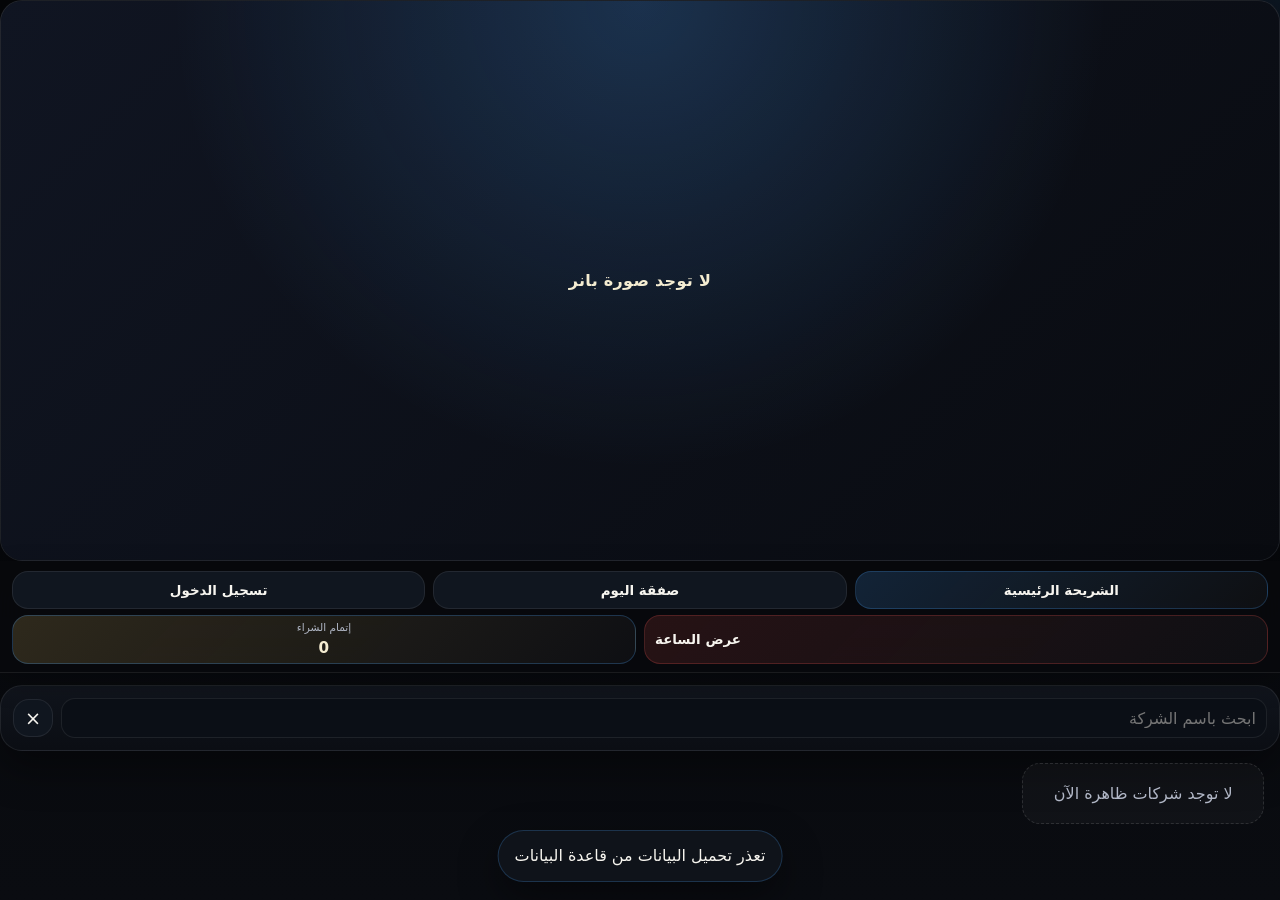
==== commit 86c91486: "Add files via upload" ====
--- a/index.html
+++ b/index.html
@@ -1,65 +1,124 @@
-
 <!doctype html>
 <html lang="ar" dir="rtl">
 <head>
   <meta charset="utf-8" />
   <meta name="viewport" content="width=device-width, initial-scale=1, viewport-fit=cover" />
-  <title>Al-Ahram Co | Amazon Style</title>
+  <meta name="theme-color" content="#0b0c10" />
+  <title>Sales System</title>
   <link rel="stylesheet" href="style.css" />
-  <link href="https://fonts.googleapis.com/css2?family=Cairo:wght@400;700;900&display=swap" rel="stylesheet">
 </head>
 <body>
   <div class="app-shell">
     <section id="banner"></section>
 
     <header class="topbar" id="mainHeader">
-      <div class="header-row-top">
-        <a href="#" class="logo-brand">ALAHRAM<span>.CO</span></a>
-        <div class="user-box">
-          <button class="h-chip" id="userBtn">أهلاً، دخول</button>
+      <div class="topbar-actions">
+        <div class="action-row action-row-top">
+          <button class="header-chip tier-chip" id="tierBtn" type="button">اختار شريحتك</button>
+          <button class="header-chip" id="dealsBtn" type="button">صفقة اليوم</button>
+          <div class="user-wrap">
+            <button class="header-chip user-chip" id="userBtn" type="button">دخول</button>
+            <div class="user-menu hidden" id="userMenu" aria-hidden="true">
+              <button type="button" data-action="my-data">بياناتي</button>
+              <button type="button" data-action="my-customers">عملائي</button>
+              <button type="button" data-action="invoices">فواتيري</button>
+              <button type="button" data-action="logout">تسجيل الخروج</button>
+            </div>
+          </div>
         </div>
-      </div>
-      
-      <div class="search-container">
-        <input type="text" id="globalSearch" placeholder="ابحث في أمازون الأهرام...">
-        <button id="searchBtn">🔍</button>
-      </div>
-
-      <div class="header-chips-row">
-        <button class="h-chip" id="tierBtn">الشريحة السعرية</button>
-        <button class="h-chip" id="dealsBtn">عروض اليوم</button>
-        <button class="h-chip" onclick="location.hash='#flash'">عروض الحرق</button>
+        <div class="action-row action-row-bottom">
+          <button class="header-chip flash-chip" id="flashBtn" type="button">
+            <span id="flashBtnText">عرض الساعة</span>
+            <small id="flashBtnMeta"></small>
+          </button>
+          <button class="cart-chip" id="cartBtn" type="button" aria-label="فتح إتمام الشراء">
+            <span class="cart-label" id="cartLabel">إتمام الشراء</span>
+            <span class="cart-value" id="cartValue">0</span>
+          </button>
+        </div>
       </div>
     </header>
 
-    <!-- CRITICAL: The main container for data -->
-    <main id="main" class="main"></main>
-
-    <nav class="bottom-nav">
-      <a href="#" class="nav-item active"><span>🏠</span>الرئيسية</a>
-      <a href="#companies" class="nav-item"><span>🏢</span>الشركات</a>
-      <a href="#deals" class="nav-item"><span>🏷️</span>العروض</a>
-      <a href="javascript:void(0)" id="openCartBtn" class="nav-item"><span>🛒</span>السلة</a>
-    </nav>
+    <section id="searchBar"></section>
+    <main class="main" id="pageContent"></main>
+    <section id="registerPage" class="page hidden"></section>
   </div>
 
-  <!-- Cart Drawer -->
-  <aside class="drawer" id="cartDrawer">
+  <div class="overlay hidden" id="loginModal" aria-hidden="true">
+    <div class="modal-card">
+      <div class="modal-head">
+        <h3>تسجيل الدخول</h3>
+        <button class="icon-btn" data-close="loginModal" type="button">×</button>
+      </div>
+      <label class="field">
+        <span>الهاتف أو اسم المستخدم</span>
+        <input id="loginIdentifier" type="text" placeholder="01000000000 أو username" autocomplete="username" />
+      </label>
+      <label class="field">
+        <span>كلمة المرور</span>
+        <input id="loginPassword" type="password" placeholder="••••••••" autocomplete="current-password" />
+      </label>
+      <button class="primary-btn" id="submitLogin" type="button">دخول</button>
+      <button class="ghost-btn" data-action="open-register" type="button">تسجيل عميل جديد</button>
+      <p class="helper-text">يتم البحث في العملاء ثم المندوبين.</p>
+    </div>
+  </div>
+
+  <div class="overlay hidden" id="myDataModal" aria-hidden="true">
+    <div class="modal-card" id="myDataCard">
+      <div class="modal-head">
+        <h3>بياناتي</h3>
+        <button class="icon-btn" data-close="myDataModal" type="button">×</button>
+      </div>
+      <div id="myDataContent" class="profile-grid"></div>
+      <div class="modal-foot">
+        <button class="ghost-btn" data-close="myDataModal" type="button">إغلاق</button>
+      </div>
+    </div>
+  </div>
+
+  <div class="overlay hidden" id="addCustomerModal" aria-hidden="true">
+    <div class="modal-card modal-card-wide">
+      <div class="modal-head">
+        <h3>إضافة عميل</h3>
+        <button class="icon-btn" data-close="addCustomerModal" type="button">×</button>
+      </div>
+      <label class="field">
+        <span>اسم العميل</span>
+        <input id="custName" type="text" placeholder="اسم العميل" />
+      </label>
+      <label class="field">
+        <span>رقم الهاتف</span>
+        <input id="custPhone" type="text" placeholder="01000000000" />
+      </label>
+      <label class="field">
+        <span>العنوان</span>
+        <input id="custAddress" type="text" placeholder="العنوان" />
+      </label>
+      <div class="modal-foot modal-foot-stack">
+        <button class="primary-btn" data-action="save-customer" type="button">حفظ العميل</button>
+        <button class="ghost-btn" data-close="addCustomerModal" type="button">إلغاء</button>
+      </div>
+    </div>
+  </div>
+
+  <aside class="drawer hidden" id="cartDrawer" aria-hidden="true">
     <div class="drawer-head">
-      <h3>تسوق السلة</h3>
-      <button onclick="document.getElementById('cartDrawer').classList.remove('active')" style="background:none; border:none; color:white; font-size:1.5rem;">×</button>
+      <h3>السلة</h3>
+      <button class="icon-btn" data-close="cartDrawer" type="button">×</button>
     </div>
-    <div id="cartItems" style="flex:1; overflow-y:auto; padding:15px;"></div>
-    <div style="padding:15px; border-top:1px solid #ddd;">
-      <div style="display:flex; justify-content:space-between; margin-bottom:15px;">
-        <strong>الإجمالي:</strong>
+    <div class="drawer-body" id="cartItems"></div>
+    <div class="drawer-foot">
+      <div class="total-row">
+        <span>الإجمالي</span>
         <strong id="cartTotal">0</strong>
       </div>
-      <button class="amazon-btn" id="checkoutBtn" style="width:100%; font-weight:bold;">إتمام الطلب</button>
+      <button class="primary-btn" id="checkoutBtn" type="button">التحقق من الطلب</button>
+      <button class="ghost-btn" id="saveCartBtn" type="button">حفظ السلة</button>
     </div>
   </aside>
 
-  <!-- IMPORTANT: Link to JS -->
+  <div class="toast hidden" id="toast"></div>
   <script src="app.js"></script>
 </body>
 </html>
--- a/style.css
+++ b/style.css
@@ -1,146 +1,374 @@
-
-:root {
-  /* Amazon Professional Palette */
-  --amazon-navy: #232f3e;
-  --amazon-navy-light: #37475a;
-  --amazon-orange: #ff9900;
-  --amazon-yellow: #febd69;
-  --amazon-btn: #ffd814;
-  --amazon-btn-hover: #f7ca00;
-  --amazon-blue-link: #007185;
-  
-  /* System Mapping */
-  --bg: #eaeded;
-  --bg-2: #ffffff;
-  --panel: #ffffff;
-  --panel-2: #f3f3f3;
-  --text: #0f1111;
-  --muted: #565959;
-  --primary: var(--amazon-navy);
-  --gold: var(--amazon-orange);
-  --success: #007600;
-  --danger: #ba000d;
-  --radius: 8px;
-  --shadow: 0 1px 2px 0 rgba(0,0,0,0.1);
-  --header-h: 120px;
-}
-
-* { box-sizing: border-box; -webkit-tap-highlight-color: transparent; }
-
-html, body {
-  margin: 0; padding: 0; min-height: 100%;
-  background-color: var(--bg);
-  color: var(--text);
-  font-family: 'Cairo', sans-serif;
-  direction: rtl;
-  overflow-x: hidden;
-}
-
-/* --- HEADER (AMAZON STYLE) --- */
-.topbar {
-  background-color: var(--amazon-navy);
-  color: white;
-  position: sticky;
-  top: 0; z-index: 100;
-  padding: 8px 12px;
-  display: flex; flex-direction: column; gap: 8px;
-}
-
-.header-row-top {
-  display: flex; justify-content: space-between; align-items: center;
-}
-
-.logo-brand {
-  font-size: 1.4rem; font-weight: 900; color: white; text-decoration: none;
-}
-
-.logo-brand span { color: var(--amazon-orange); }
-
-.search-container {
-  display: flex; background: white; border-radius: 4px; overflow: hidden; height: 42px;
-}
-
-.search-container input {
-  flex: 1; border: none; padding: 0 12px; font-size: 1rem; outline: none; color: #000;
-}
-
-.search-container button {
-  background: var(--amazon-yellow); border: none; width: 45px; cursor: pointer; font-size: 1.2rem;
-}
-
-.header-chips-row {
-  display: flex; gap: 8px; overflow-x: auto; padding-bottom: 4px; scrollbar-width: none;
-}
-.header-chips-row::-webkit-scrollbar { display: none; }
-
-.h-chip {
-  background: transparent; border: 1px solid rgba(255,255,255,0.4); color: white;
-  padding: 6px 12px; border-radius: 4px; white-space: nowrap; font-size: 0.85rem; cursor: pointer;
-}
-
-/* --- MAIN CONTENT --- */
-.main {
-  padding: 12px; max-width: 1200px; margin: 0 auto; min-height: 80vh;
-}
-
-.grid-products {
-  display: grid; grid-template-columns: repeat(auto-fill, minmax(160px, 1fr)); gap: 12px;
-}
-
-/* --- PRODUCT CARD (AMAZON STYLE) --- */
-.product-card {
-  background: white; border: 1px solid #ddd; padding: 10px; display: flex; flex-direction: column;
-  transition: box-shadow 0.2s; cursor: pointer;
-}
-
-.product-card:hover { box-shadow: 0 2px 8px rgba(0,0,0,0.1); }
-
-.p-img-box {
-  width: 100%; aspect-ratio: 1/1; display: flex; align-items: center; justify-content: center; margin-bottom: 8px;
-}
-
-.p-img-box img { max-width: 100%; max-height: 100%; object-fit: contain; }
-
-.p-details { flex: 1; display: flex; flex-direction: column; gap: 4px; }
-
-.p-name { color: var(--amazon-blue-link); font-size: 0.95rem; font-weight: 500; line-height: 1.3; }
-
-.p-price { font-size: 1.2rem; font-weight: 700; color: #0f1111; margin-top: 4px; }
-
-.p-price small { font-size: 0.7rem; color: var(--muted); }
-
-.amazon-btn {
-  background: var(--amazon-btn); border: 1px solid #a88734; border-radius: 20px;
-  padding: 8px; font-size: 0.85rem; cursor: pointer; margin-top: 10px; transition: 0.2s;
-}
-
-.amazon-btn:hover { background: var(--amazon-btn-hover); }
-
-/* --- DRAWER & MODALS --- */
-.drawer {
-  position: fixed; top: 0; left: 0; width: 100%; height: 100%; background: white;
-  z-index: 1000; display: flex; flex-direction: column; transform: translateX(-100%);
-  transition: transform 0.3s ease;
-}
-
-.drawer.active { transform: translateX(0); }
-
-.drawer-head {
-  padding: 15px; border-bottom: 1px solid #ddd; display: flex; justify-content: space-between; align-items: center;
-  background: var(--amazon-navy-light); color: white;
-}
-
-/* --- BOTTOM NAV --- */
-.bottom-nav {
-  position: fixed; bottom: 0; width: 100%; background: white; border-top: 1px solid #ddd;
-  display: flex; justify-content: space-around; padding: 8px 0; z-index: 90;
-}
-
-.nav-item {
-  display: flex; flex-direction: column; align-items: center; gap: 4px; color: var(--muted);
-  text-decoration: none; font-size: 0.75rem;
-}
-
-.nav-item.active { color: var(--amazon-orange); }
-
-.hidden { display: none !important; }
+:root{
+  --bg:#05070b;
+  --bg-2:#0b1018;
+  --panel:#10161f;
+  --panel-2:#151c27;
+  --panel-3:#1b2431;
+  --line:rgba(255,255,255,.08);
+  --line-2:rgba(74,163,255,.18);
+  --text:#f7f5ef;
+  --muted:#b1b7c6;
+  --primary:#4aa3ff;
+  --primary-2:#7cc0ff;
+  --gold:#e4c26a;
+  --gold-2:#f6de98;
+  --good:#31c46d;
+  --danger:#a83e3e;
+  --success:#31c46d;
+  --cream:#f4ecd1;
+  --shadow:0 16px 40px rgba(0,0,0,.42);
+  --radius:22px;
+  --header-h:clamp(120px,13vh,142px);
+}
+*{box-sizing:border-box}
+html,body{margin:0;padding:0;min-height:100%;background:
+  radial-gradient(circle at top right, rgba(74,163,255,.10), transparent 25%),
+  linear-gradient(180deg,#050608 0%, #0a0c11 100%);
+  color:var(--text);font-family:system-ui,-apple-system,BlinkMacSystemFont,"Segoe UI",Tahoma,Arial,sans-serif;
+  -webkit-font-smoothing:antialiased;text-rendering:optimizeLegibility}
+button,input,select{font:inherit}
+a{color:inherit;text-decoration:none}
+body{direction:rtl;overflow-x:hidden}
+.app-shell{min-height:100vh}
+.page{width:100%;min-height:100%;display:block}
+.topbar{
+  position:sticky;top:0;inset-inline:0;z-index:1000;
+  height:auto;
+  background:rgba(8,9,12,.92);
+  backdrop-filter:blur(18px);
+  border-bottom:1px solid var(--line);
+  box-shadow:0 10px 26px rgba(0,0,0,.2);
+  display:grid;
+  gap:8px;
+  padding:10px 12px 8px;
+}
+.brand-line{display:flex;align-items:center;justify-content:flex-start;gap:10px;min-width:0}
+.brand-mark{
+  width:44px;
+  height:44px;
+  border:1px solid rgba(74,163,255,.18);
+  background:linear-gradient(135deg,rgba(228,194,106,.12),rgba(255,255,255,.03));
+  color:var(--cream);
+  border-radius:16px;
+  display:grid;
+  place-items:center;
+  cursor:pointer;
+  min-width:44px;
+  box-shadow:0 10px 28px rgba(0,0,0,.14);
+  font-weight:900;
+  font-size:1.05rem;
+  line-height:1
+}
+.brand-icon{display:block;transform:translateY(-1px)}
+.topbar-actions{display:grid;gap:6px;min-width:0;flex:1;overflow:visible}
+.action-row{
+  display:grid;
+  gap:8px;
+  min-width:0;
+  overflow:visible;
+  grid-template-columns:repeat(3,minmax(0,1fr));
+}
+.action-row-bottom{grid-template-columns:repeat(2,minmax(0,1fr))}
+.user-wrap{position:relative;flex:0 0 auto;z-index:260;min-width:0}
+.user-chip{min-width:0;width:100%}
+.header-chip,.cart-chip,.icon-btn,.ghost-btn,.primary-btn{
+  border:1px solid var(--line);
+  border-radius:16px;
+  min-height:38px;
+  padding:0 10px;
+  display:inline-flex;align-items:center;justify-content:center;gap:8px;
+  cursor:pointer;transition:transform .15s ease,border-color .15s ease,background .15s ease,opacity .15s ease;
+  user-select:none
+}
+.header-chip:hover,.cart-chip:hover,.icon-btn:hover,.ghost-btn:hover,.primary-btn:hover{transform:translateY(-1px);border-color:rgba(74,163,255,.28)}
+.header-chip,.ghost-btn,.icon-btn{background:var(--panel);color:var(--text)}
+.header-chip{font-size:.84rem;white-space:nowrap;max-width:100%;width:100%;font-weight:800}
+.tier-chip{background:linear-gradient(135deg,rgba(74,163,255,.18),rgba(255,255,255,.03));border-color:rgba(74,163,255,.22)}
+.flash-chip{background:linear-gradient(135deg,rgba(168,62,62,.20),rgba(255,255,255,.03));border-color:rgba(168,62,62,.35);flex-direction:row-reverse;align-items:center;justify-content:space-between;line-height:1.05;padding:6px 10px;min-width:0;width:100%}
+.flash-chip small{font-size:.68rem;color:var(--cream);opacity:.95}
+.flash-chip.status-active{background:linear-gradient(135deg,rgba(49,196,109,.22),rgba(255,255,255,.03));border-color:rgba(49,196,109,.40);box-shadow:0 0 0 1px rgba(49,196,109,.16), 0 0 18px rgba(168,62,62,.45), 0 0 28px rgba(168,62,62,.25);animation:pulseFlash 1.4s ease-in-out infinite}
+.flash-chip.status-danger{background:linear-gradient(135deg,rgba(168,62,62,.24),rgba(255,255,255,.03));border-color:rgba(168,62,62,.32)}
+.cart-chip{background:linear-gradient(135deg,rgba(228,194,106,.18),rgba(255,255,255,.03));border-color:rgba(74,163,255,.25);padding:6px 10px;min-width:0;width:100%;flex-direction:column;align-items:center;line-height:1.05}
+.cart-label{font-size:.66rem;color:var(--muted);white-space:nowrap}
+.cart-value{font-size:.95rem;font-weight:900;letter-spacing:.2px;color:var(--cream)}
+.user-wrap{position:relative;flex:0 0 auto;z-index:260}
+.user-chip{min-width:72px}
+.user-menu{
+  position:absolute;top:calc(100% + 8px);left:0;min-width:160px;z-index:320;
+  background:linear-gradient(180deg,#121722,#0d1118);border:1px solid var(--line);
+  border-radius:18px;box-shadow:var(--shadow);overflow:hidden;padding:6px
+}
+.user-menu button{
+  width:100%;border:0;background:transparent;color:var(--text);padding:12px 10px;border-radius:12px;cursor:pointer;text-align:right
+}
+.user-menu button:hover{background:rgba(255,255,255,.05)}
+.main{
+  padding:12px 12px 28px;
+  max-width:1320px;margin:0 auto
+}
+.page-stack{display:grid;gap:12px}
+#pageContent{width:100%}
+.banner-card,.section-card,.panel-card,.modal-card,.drawer,.invoice-card,.tier-card,.deal-card,.product-card,.company-card{
+  background:linear-gradient(180deg,rgba(17,21,29,.98),rgba(11,14,20,.98));
+  border:1px solid var(--line);
+  box-shadow:var(--shadow);
+  border-radius:var(--radius)
+}
+#banner{width:100%;display:block}
+#searchBar{width:100%;max-width:1320px;margin:0 auto}
+.search-card{margin-top:12px}
+.banner-card{overflow:hidden}
+.banner-image{width:100%;aspect-ratio:16/7;object-fit:cover;background:#0d1118;display:block}
+.banner-fallback{
+  aspect-ratio:16/7;display:grid;place-items:center;
+  background:radial-gradient(circle at top, rgba(74,163,255,.22), transparent 55%), linear-gradient(135deg,#101522,#090b10);
+  color:var(--cream);font-weight:800;letter-spacing:.3px
+}
+.settings-strip{display:grid;grid-template-columns:repeat(2,minmax(0,1fr));gap:8px;padding:12px}
+.setting-pill{background:rgba(255,255,255,.04);border:1px solid var(--line);border-radius:16px;padding:10px 12px;min-width:0}
+.setting-key{display:block;font-size:.72rem;color:var(--muted);margin-bottom:4px;white-space:nowrap;overflow:hidden;text-overflow:ellipsis}
+.setting-value{display:block;font-size:.86rem;line-height:1.45;word-break:break-word}
+.section-card{padding:12px}
+.section-head{display:flex;align-items:center;justify-content:space-between;gap:10px;margin-bottom:12px;flex-wrap:wrap}
+.section-head h1,.section-head h2,.section-head h3,.banner-copy h1,.banner-copy h2,.banner-copy h3,.modal-head h3,.drawer-head h3,.invoice-title{margin:0}
+.section-head h2,.section-head h1{font-size:1.05rem}
+.search-row{display:flex;gap:8px;align-items:center;width:100%}
+.search-row input{flex:1}
+.search-row .mini-btn{width:40px;flex:0 0 auto}
+input[type="search"],input[type="text"],input[type="password"],input[type="number"],select{
+  width:100%;min-height:40px;border-radius:14px;border:1px solid var(--line);background:#0b0f16;color:var(--text);padding:0 10px;outline:none
+}
+input:focus,select:focus{border-color:rgba(228,194,106,.5);box-shadow:0 0 0 3px rgba(228,194,106,.08)}
+.btn-row{display:flex;gap:8px;flex-wrap:wrap}
+.primary-btn{background:linear-gradient(135deg,var(--primary),#2f7fe0);color:#fff;font-weight:900;border-color:rgba(255,255,255,.05)}
+.ghost-btn{background:var(--panel)}
+.mini-btn,.link-btn,.icon-btn{background:var(--panel);color:var(--text)}
+.link-btn{border:1px solid transparent;padding-inline:6px;min-height:36px}
+.icon-btn{width:40px;padding:0;font-size:1.2rem}
+.grid{display:grid;gap:10px}
+.company-grid{grid-template-columns:repeat(2,minmax(0,1fr))}
+.company-card{padding:10px;display:grid;gap:10px;align-content:start;min-height:100%}
+.company-logo{width:100%;aspect-ratio:1/1;object-fit:contain;background:#0a0d13;border-radius:18px;border:1px solid rgba(255,255,255,.05);padding:10px}
+.company-name{font-size:.86rem;line-height:1.45;text-align:center;min-height:2.8em;display:grid;place-items:center}
+.product-grid{grid-template-columns:repeat(2,minmax(0,1fr))}
+.product-card{overflow:hidden;display:grid;grid-template-rows:auto 1fr;min-width:0}
+.product-image{width:100%;aspect-ratio:1/0.75;object-fit:cover;background:#0c1016}
+.product-body{padding:8px;display:grid;gap:6px;min-width:0}
+.product-title{font-size:.82rem;line-height:1.45;min-height:2.4em;display:-webkit-box;-webkit-line-clamp:2;-webkit-box-orient:vertical;overflow:hidden}
+.product-sub{font-size:.7rem;color:var(--muted);line-height:1.35;white-space:nowrap;overflow:hidden;text-overflow:ellipsis}
+.price-wrap{display:grid;gap:2px}
+.qty-pick{display:grid;gap:3px}
+.qty-label{font-size:.7rem;color:var(--muted)}
+.qty-input{width:100%;text-align:center}
+.price-main{font-size:.92rem;font-weight:900;color:var(--cream)}
+.price-old{font-size:.72rem;color:var(--muted);text-decoration:line-through}
+.price-new{font-size:.9rem;font-weight:900;color:#8df0b0}
+.unit-strip{display:flex;gap:5px;flex-wrap:wrap}
+.unit-chip{border:1px solid var(--line);background:rgba(255,255,255,.04);color:var(--text);border-radius:999px;padding:5px 8px;min-height:30px;font-size:.7rem;cursor:pointer}
+.unit-chip.active{border-color:rgba(228,194,106,.35);background:rgba(228,194,106,.14);color:var(--cream)}
+.card-actions{display:flex;gap:8px}
+.card-actions .primary-btn,.card-actions .ghost-btn{flex:1;min-width:0;min-height:36px;padding-inline:10px}
+.deal-list{display:grid;gap:10px}
+.deal-card{overflow:hidden;display:grid;grid-template-columns:108px 1fr;gap:10px;padding:10px}
+.deal-image{width:108px;height:108px;object-fit:cover;border-radius:16px;background:#0b0f16;border:1px solid rgba(255,255,255,.05)}
+.deal-body{display:grid;gap:8px;min-width:0}
+.deal-title{font-size:.9rem;line-height:1.45;margin:0}
+.deal-desc{font-size:.79rem;line-height:1.65;color:var(--muted);margin:0}
+.badge-row{display:flex;gap:6px;flex-wrap:wrap}
+.badge{display:inline-flex;align-items:center;justify-content:center;padding:5px 8px;border-radius:999px;background:rgba(228,194,106,.13);border:1px solid rgba(228,194,106,.15);font-size:.72rem;color:var(--cream)}
+.flash-hero{padding:14px 12px;background:linear-gradient(180deg,rgba(228,194,106,.12),rgba(255,255,255,.03));border:1px solid rgba(228,194,106,.15);border-radius:20px;display:grid;gap:8px;box-shadow:var(--shadow)}
+.flash-countdown{font-size:1.5rem;font-weight:900;letter-spacing:.8px;color:var(--cream)}
+.flash-copy{font-size:.88rem;color:var(--text);line-height:1.7}
+.flash-note{font-size:.8rem;color:var(--muted)}
+.page-hero{display:grid;gap:8px}
+.invoice-list{display:grid;gap:10px}
+.invoice-card{padding:12px;display:grid;gap:8px}
+.invoice-top{display:flex;align-items:flex-start;justify-content:space-between;gap:10px}
+.invoice-number{font-size:.96rem;font-weight:900}
+.invoice-meta{display:grid;gap:4px;font-size:.8rem;color:var(--muted);line-height:1.5}
+.invoice-amount{font-size:1rem;font-weight:900;color:var(--cream)}
+.status-pill{display:inline-flex;align-items:center;justify-content:center;padding:6px 10px;border-radius:999px;font-size:.75rem;background:rgba(255,255,255,.05);border:1px solid var(--line)}
+.status-active{color:var(--success);border-color:rgba(49,196,109,.18);background:rgba(49,196,109,.10)}
+.status-danger{color:#ffb7b7;border-color:rgba(168,62,62,.18);background:rgba(168,62,62,.10)}
+.status-muted{color:var(--muted)}
+.tier-grid{display:grid;gap:10px}
+.tier-card{padding:12px;display:grid;gap:10px}
+.tier-name{font-size:1rem;font-weight:900}
+.tier-visible{font-size:.82rem;color:var(--cream)}
+.tier-min{font-size:.8rem;color:var(--muted);line-height:1.6}
+.helper-text{margin:0;font-size:.8rem;color:var(--muted);line-height:1.6}
+.bad-line{display:flex;align-items:center;justify-content:space-between;gap:8px;flex-wrap:wrap}
+.overlay{position:fixed;inset:0;z-index:200;background:rgba(0,0,0,.66);display:grid;place-items:center;padding:16px}
+.modal-card{width:min(420px,100%);padding:16px;display:grid;gap:12px}
+.modal-head,.drawer-head{display:flex;align-items:center;justify-content:space-between;gap:10px}
+.drawer{position:fixed;top:0;bottom:0;right:0;z-index:180;width:min(420px,100%);display:flex;flex-direction:column;border-radius:24px 0 0 24px}
+.drawer-head,.drawer-foot{padding:14px;border-bottom:1px solid var(--line)}
+.drawer-foot{border-bottom:0;border-top:1px solid var(--line);margin-top:auto;display:grid;gap:10px}
+.drawer-body{padding:14px;overflow:auto;display:grid;gap:10px;flex:1}
+.total-row{display:flex;align-items:center;justify-content:space-between;gap:8px;font-size:1rem}
+.cart-item{display:grid;grid-template-columns:64px 1fr;gap:10px;padding:10px;border-radius:18px;background:rgba(255,255,255,.04);border:1px solid var(--line)}
+.cart-item img{width:64px;height:64px;border-radius:16px;object-fit:cover;background:#0b0f16}
+.cart-title{font-size:.88rem;line-height:1.45;margin:0 0 2px}
+.cart-meta,.cart-price{font-size:.74rem;color:var(--muted);line-height:1.55}
+.qty-row{display:flex;align-items:center;gap:8px;margin-top:8px;flex-wrap:wrap}
+.qty-row button{width:34px;height:34px;border-radius:12px;border:1px solid var(--line);background:#0e1320;color:var(--text);cursor:pointer}
+.qty-row input{width:62px;text-align:center;padding:0}
+.empty-state{padding:16px;border-radius:18px;border:1px dashed rgba(255,255,255,.12);background:rgba(255,255,255,.03);color:var(--muted);text-align:center;line-height:1.7}
+
+.register-shell{
+  min-height:calc(100vh - 24px);
+  display:grid;
+  place-items:start center;
+  padding:12px 0 24px;
+}
+#pageContent .register-shell{
+  min-height:auto;
+  padding:0;
+}
+.register-card{
+  width:min(720px,100%);
+  margin:0 auto;
+  padding:14px;
+  display:grid;
+  gap:12px;
+}
+#pageContent .register-card{
+  width:100%;
+}
+.register-hero{
+  display:grid;
+  gap:6px;
+  padding:14px;
+  border-radius:20px;
+  background:linear-gradient(135deg,rgba(228,194,106,.14),rgba(255,255,255,.03));
+  border:1px solid rgba(74,163,255,.18);
+}
+.register-hero h1{
+  font-size:1.1rem;
+  margin:0;
+}
+.register-hero p{
+  margin:0;
+  color:var(--muted);
+  line-height:1.7;
+  font-size:.84rem;
+}
+.register-form{
+  display:grid;
+  gap:10px;
+}
+.register-grid{
+  display:grid;
+  gap:10px;
+}
+.register-row{
+  display:grid;
+  gap:8px;
+}
+.register-actions{
+  display:grid;
+  gap:8px;
+  margin-top:2px;
+}
+.register-actions .primary-btn,
+.register-actions .ghost-btn{
+  min-height:44px;
+}
+.location-row{
+  display:grid;
+  grid-template-columns:1fr auto;
+  gap:8px;
+  align-items:end;
+}
+.location-row .ghost-btn{
+  white-space:nowrap;
+  padding-inline:12px;
+}
+.toast{
+  position:fixed;left:50%;bottom:18px;transform:translateX(-50%);
+  z-index:240;padding:12px 16px;border-radius:999px;
+  background:rgba(16,20,28,.96);border:1px solid rgba(74,163,255,.22);box-shadow:var(--shadow);
+  max-width:min(92vw,640px);text-align:center;line-height:1.6
+}
+.hidden{display:none !important}
+.mono{font-variant-numeric:tabular-nums}
+@media (min-width:640px){
+  .company-grid{grid-template-columns:repeat(3,minmax(0,1fr))}
+  .product-grid{grid-template-columns:repeat(3,minmax(0,1fr))}
+  .settings-strip{grid-template-columns:repeat(3,minmax(0,1fr))}
+  .flash-chip{min-width:100px}
+}
+@media (min-width:980px){
+  .company-grid{grid-template-columns:repeat(5,minmax(0,1fr))}
+  .product-grid{grid-template-columns:repeat(4,minmax(0,1fr))}
+  .settings-strip{grid-template-columns:repeat(4,minmax(0,1fr))}
+  .main{padding-inline:16px}
+}
+@media (max-width:640px){
+  :root{--header-h:clamp(88px,11vh,108px)}
+  .topbar{padding:7px 10px 6px;gap:4px}
+  .header-chip{padding-inline:10px;font-size:.78rem;min-height:40px}
+  .cart-chip{min-width:50px;padding-inline:8px}
+  .cart-value{font-size:1rem}
+  .topbar-actions{gap:6px}
+  .action-row{gap:6px}
+  .flash-chip{min-width:82px;padding:5px 10px}
+  .cart-chip{min-width:84px;padding:5px 10px;gap:8px}
+  .company-grid,.product-grid{grid-template-columns:repeat(2,minmax(0,1fr))}
+  .deal-card{grid-template-columns:92px 1fr}
+  .deal-image{width:92px;height:92px}
+  .flash-countdown{font-size:1.25rem}
+}
+
+.control-card span{font-size:.68rem;color:var(--muted);line-height:1.4}
+.control-card .mini-count{font-size:1rem;font-weight:900;color:var(--cream)}
+.profile-grid{display:grid;gap:8px}
+.profile-item{border-radius:16px;border:1px solid var(--line);background:rgba(255,255,255,.04);padding:10px 12px}
+.profile-label{display:block;font-size:.7rem;color:var(--muted);margin-bottom:4px}
+.profile-value{display:block;font-size:.9rem;font-weight:800;word-break:break-word}
+.modal-foot{display:flex;gap:8px;justify-content:flex-end;margin-top:10px}
+@media (max-width: 420px){
+  .dashboard-head{flex-direction:column}
+  .control-grid{grid-template-columns:1fr}
+  .action-row{gap:6px}
+}
+
+
+/* Customers / rep flow */
+.customers-head{align-items:flex-start}
+.selected-customer{
+  margin-top:10px;
+  padding:12px;
+  border-radius:18px;
+  border:1px solid rgba(49,196,109,.18);
+  background:linear-gradient(180deg,rgba(49,196,109,.10),rgba(255,255,255,.03));
+  display:grid;
+  gap:4px;
+}
+.selected-customer-label{font-size:.72rem;color:var(--muted)}
+.customer-list{display:grid;gap:10px}
+.customer-card{
+  padding:12px;
+  border-radius:20px;
+  background:linear-gradient(180deg,rgba(17,21,29,.98),rgba(11,14,20,.98));
+  border:1px solid var(--line);
+  box-shadow:var(--shadow);
+  display:grid;
+  gap:8px;
+  cursor:pointer;
+}
+.customer-card-top{display:flex;align-items:flex-start;justify-content:space-between;gap:10px}
+.customer-name{margin:0;font-size:1rem;line-height:1.45}
+.customer-meta,.customer-address{font-size:.82rem;line-height:1.6;color:var(--muted);word-break:break-word}
+.modal-card-wide{width:min(460px,100%)}
+.modal-foot-stack{display:grid;gap:8px}
+.field{display:grid;gap:6px}
+.field span{font-size:.78rem;color:var(--muted)}
+
+.section{margin-top:12px;}
+
+
+@keyframes pulseFlash {
+  0%,100% { transform: translateY(0); box-shadow:0 0 0 1px rgba(49,196,109,.16), 0 0 18px rgba(168,62,62,.45), 0 0 28px rgba(168,62,62,.25); }
+  50% { transform: translateY(-1px); box-shadow:0 0 0 1px rgba(49,196,109,.2), 0 0 24px rgba(168,62,62,.58), 0 0 36px rgba(168,62,62,.34); }
+}
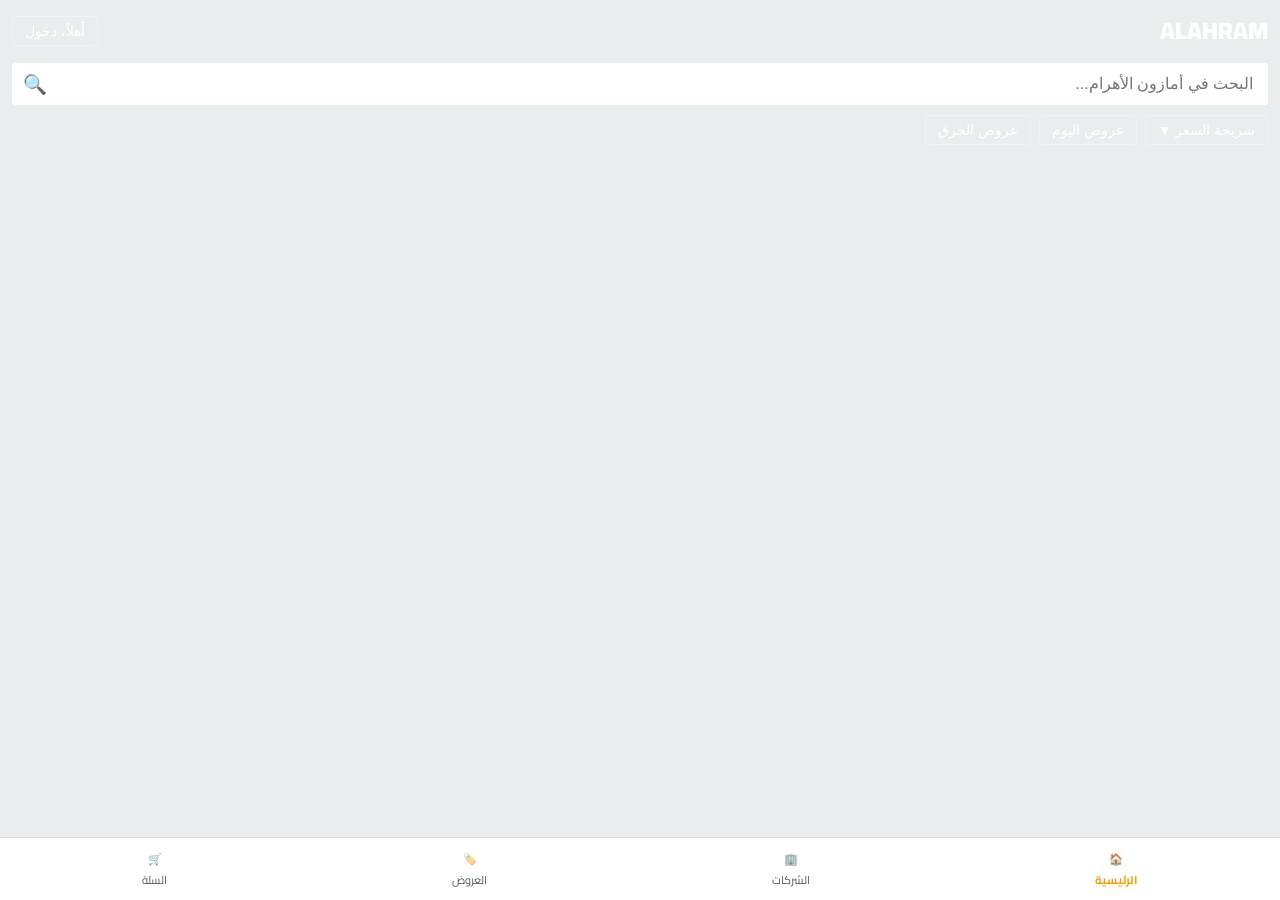
==== commit cbe381e2: "Add files via upload" ====
--- a/index.html
+++ b/index.html
@@ -1,11 +1,12 @@
+
 <!doctype html>
 <html lang="ar" dir="rtl">
 <head>
   <meta charset="utf-8" />
   <meta name="viewport" content="width=device-width, initial-scale=1, viewport-fit=cover" />
-  <meta name="theme-color" content="#0b0c10" />
-  <title>Sales System</title>
+  <title>Al-Ahram Co | Amazon Style</title>
   <link rel="stylesheet" href="style.css" />
+  <link href="https://fonts.googleapis.com/css2?family=Cairo:wght@400;700;900&display=swap" rel="stylesheet">
 </head>
 <body>
   <div class="app-shell">
@@ -13,12 +14,11 @@
 
     <header class="topbar" id="mainHeader">
       <div class="topbar-actions">
-        <div class="action-row action-row-top">
-          <button class="header-chip tier-chip" id="tierBtn" type="button">اختار شريحتك</button>
-          <button class="header-chip" id="dealsBtn" type="button">صفقة اليوم</button>
+        <div class="action-row">
+          <div style="font-weight:900; font-size:1.5rem; color:var(--amazon-orange);">ALAHRAM</div>
           <div class="user-wrap">
-            <button class="header-chip user-chip" id="userBtn" type="button">دخول</button>
-            <div class="user-menu hidden" id="userMenu" aria-hidden="true">
+            <button class="header-chip" id="userBtn">أهلاً، دخول</button>
+            <div class="user-menu hidden" id="userMenu">
               <button type="button" data-action="my-data">بياناتي</button>
               <button type="button" data-action="my-customers">عملائي</button>
               <button type="button" data-action="invoices">فواتيري</button>
@@ -26,99 +26,74 @@
             </div>
           </div>
         </div>
-        <div class="action-row action-row-bottom">
-          <button class="header-chip flash-chip" id="flashBtn" type="button">
-            <span id="flashBtnText">عرض الساعة</span>
-            <small id="flashBtnMeta"></small>
-          </button>
-          <button class="cart-chip" id="cartBtn" type="button" aria-label="فتح إتمام الشراء">
-            <span class="cart-label" id="cartLabel">إتمام الشراء</span>
-            <span class="cart-value" id="cartValue">0</span>
-          </button>
+        
+        <div class="search-row">
+          <input id="globalSearch" type="text" placeholder="البحث في أمازون الأهرام...">
+          <button id="searchBtn">🔍</button>
+        </div>
+
+        <div class="header-chips-row">
+          <button class="header-chip tier-chip" id="tierBtn">شريحة السعر ▼</button>
+          <button class="header-chip" id="dealsBtn">عروض اليوم</button>
+          <button class="header-chip" onclick="location.hash='#flash'">عروض الحرق</button>
         </div>
       </div>
     </header>
 
-    <section id="searchBar"></section>
-    <main class="main" id="pageContent"></main>
-    <section id="registerPage" class="page hidden"></section>
+    <main id="main" class="main"></main>
+
+    <nav class="bottom-nav">
+      <a href="#" class="nav-item active"><span>🏠</span>الرئيسية</a>
+      <a href="#companies" class="nav-item"><span>🏢</span>الشركات</a>
+      <a href="#deals" class="nav-item"><span>🏷️</span>العروض</a>
+      <a href="javascript:void(0)" id="openCartBtn" class="nav-item"><span>🛒</span>السلة</a>
+    </nav>
   </div>
 
-  <div class="overlay hidden" id="loginModal" aria-hidden="true">
-    <div class="modal-card">
-      <div class="modal-head">
-        <h3>تسجيل الدخول</h3>
-        <button class="icon-btn" data-close="loginModal" type="button">×</button>
-      </div>
-      <label class="field">
-        <span>الهاتف أو اسم المستخدم</span>
-        <input id="loginIdentifier" type="text" placeholder="01000000000 أو username" autocomplete="username" />
-      </label>
-      <label class="field">
-        <span>كلمة المرور</span>
-        <input id="loginPassword" type="password" placeholder="••••••••" autocomplete="current-password" />
-      </label>
-      <button class="primary-btn" id="submitLogin" type="button">دخول</button>
-      <button class="ghost-btn" data-action="open-register" type="button">تسجيل عميل جديد</button>
-      <p class="helper-text">يتم البحث في العملاء ثم المندوبين.</p>
+  <!-- Essential Modals for app.js (MUST EXIST) -->
+  <div class="modal hidden" id="loginModal">
+    <div style="padding:20px;">
+      <h3>تسجيل الدخول</h3>
+      <input type="text" name="username" placeholder="اسم المستخدم" style="width:100%; padding:10px; margin:10px 0;">
+      <input type="password" name="password" placeholder="كلمة المرور" style="width:100%; padding:10px; margin:10px 0;">
+      <button class="amazon-btn" id="loginBtn" style="width:100%;">دخول</button>
+      <button onclick="document.getElementById('loginModal').classList.add('hidden')" style="width:100%; margin-top:10px; background:none; border:none; color:var(--muted);">إغلاق</button>
     </div>
   </div>
 
-  <div class="overlay hidden" id="myDataModal" aria-hidden="true">
-    <div class="modal-card" id="myDataCard">
-      <div class="modal-head">
-        <h3>بياناتي</h3>
-        <button class="icon-btn" data-close="myDataModal" type="button">×</button>
-      </div>
-      <div id="myDataContent" class="profile-grid"></div>
-      <div class="modal-foot">
-        <button class="ghost-btn" data-close="myDataModal" type="button">إغلاق</button>
-      </div>
+  <div class="modal hidden" id="tierModal">
+    <div style="padding:20px;">
+      <h3>اختر شريحة السعر</h3>
+      <div id="tierList"></div>
+      <button onclick="document.getElementById('tierModal').classList.add('hidden')" style="width:100%; margin-top:10px; background:none; border:none; color:var(--muted);">إغلاق</button>
     </div>
   </div>
 
-  <div class="overlay hidden" id="addCustomerModal" aria-hidden="true">
-    <div class="modal-card modal-card-wide">
-      <div class="modal-head">
-        <h3>إضافة عميل</h3>
-        <button class="icon-btn" data-close="addCustomerModal" type="button">×</button>
-      </div>
-      <label class="field">
-        <span>اسم العميل</span>
-        <input id="custName" type="text" placeholder="اسم العميل" />
-      </label>
-      <label class="field">
-        <span>رقم الهاتف</span>
-        <input id="custPhone" type="text" placeholder="01000000000" />
-      </label>
-      <label class="field">
-        <span>العنوان</span>
-        <input id="custAddress" type="text" placeholder="العنوان" />
-      </label>
-      <div class="modal-foot modal-foot-stack">
-        <button class="primary-btn" data-action="save-customer" type="button">حفظ العميل</button>
-        <button class="ghost-btn" data-close="addCustomerModal" type="button">إلغاء</button>
-      </div>
+  <aside class="drawer hidden" id="cartDrawer">
+    <div style="padding:15px; border-bottom:1px solid #ddd; display:flex; justify-content:space-between;">
+      <h3>السلة</h3>
+      <button onclick="document.getElementById('cartDrawer').classList.add('hidden')">×</button>
     </div>
-  </div>
-
-  <aside class="drawer hidden" id="cartDrawer" aria-hidden="true">
-    <div class="drawer-head">
-      <h3>السلة</h3>
-      <button class="icon-btn" data-close="cartDrawer" type="button">×</button>
-    </div>
-    <div class="drawer-body" id="cartItems"></div>
-    <div class="drawer-foot">
-      <div class="total-row">
-        <span>الإجمالي</span>
+    <div id="cartItems" style="flex:1; overflow-y:auto; padding:15px;"></div>
+    <div style="padding:15px; border-top:1px solid #ddd;">
+      <div style="display:flex; justify-content:space-between; margin-bottom:10px;">
+        <strong>الإجمالي:</strong>
         <strong id="cartTotal">0</strong>
       </div>
-      <button class="primary-btn" id="checkoutBtn" type="button">التحقق من الطلب</button>
-      <button class="ghost-btn" id="saveCartBtn" type="button">حفظ السلة</button>
+      <button class="amazon-btn" id="checkoutBtn" style="width:100%;">التحقق من الطلب</button>
     </div>
   </aside>
 
-  <div class="toast hidden" id="toast"></div>
+  <div id="addCustomerModal" class="modal hidden">
+     <div style="padding:20px;">
+        <h3>إضافة عميل جديد</h3>
+        <input id="custName" type="text" placeholder="اسم العميل" style="width:100%; padding:10px; margin:10px 0;">
+        <input id="custPhone" type="text" placeholder="رقم الهاتف" style="width:100%; padding:10px; margin:10px 0;">
+        <button class="amazon-btn" data-action="save-customer" style="width:100%;">حفظ</button>
+        <button onclick="document.getElementById('addCustomerModal').classList.add('hidden')" style="width:100%; margin-top:10px; background:none; border:none; color:var(--muted);">إلغاء</button>
+     </div>
+  </div>
+
   <script src="app.js"></script>
 </body>
 </html>
--- a/style.css
+++ b/style.css
@@ -1,374 +1,137 @@
+
 :root{
-  --bg:#05070b;
-  --bg-2:#0b1018;
-  --panel:#10161f;
-  --panel-2:#151c27;
-  --panel-3:#1b2431;
-  --line:rgba(255,255,255,.08);
-  --line-2:rgba(74,163,255,.18);
-  --text:#f7f5ef;
-  --muted:#b1b7c6;
-  --primary:#4aa3ff;
-  --primary-2:#7cc0ff;
-  --gold:#e4c26a;
-  --gold-2:#f6de98;
-  --good:#31c46d;
-  --danger:#a83e3e;
-  --success:#31c46d;
-  --cream:#f4ecd1;
-  --shadow:0 16px 40px rgba(0,0,0,.42);
-  --radius:22px;
+  --bg:#eaeded; /* خلفية أمازون الرمادية */
+  --bg-2:#ffffff;
+  --panel:#ffffff;
+  --panel-2:#f3f3f3;
+  --panel-3:#e7e7e7;
+  --line:#dddddd;
+  --line-2:#ff9900;
+  --text:#0f1111; /* أسود أمازون */
+  --muted:#565959;
+  --primary:#232f3e; /* كحلي أمازون */
+  --primary-2:#37475a;
+  --gold:#ff9900; /* برتقالي أمازون */
+  --gold-2:#ffd814; /* أصفر أمازون للأزرار */
+  --good:#007600;
+  --danger:#ba000d;
+  --success:#007600;
+  --cream:#ffffff;
+  --shadow:0 1px 4px rgba(0,0,0,0.1);
+  --radius:8px; /* حواف أمازون (أقل دائرية) */
   --header-h:clamp(120px,13vh,142px);
 }
-*{box-sizing:border-box}
-html,body{margin:0;padding:0;min-height:100%;background:
-  radial-gradient(circle at top right, rgba(74,163,255,.10), transparent 25%),
-  linear-gradient(180deg,#050608 0%, #0a0c11 100%);
-  color:var(--text);font-family:system-ui,-apple-system,BlinkMacSystemFont,"Segoe UI",Tahoma,Arial,sans-serif;
-  -webkit-font-smoothing:antialiased;text-rendering:optimizeLegibility}
-button,input,select{font:inherit}
-a{color:inherit;text-decoration:none}
-body{direction:rtl;overflow-x:hidden}
-.app-shell{min-height:100vh}
-.page{width:100%;min-height:100%;display:block}
-.topbar{
-  position:sticky;top:0;inset-inline:0;z-index:1000;
-  height:auto;
-  background:rgba(8,9,12,.92);
-  backdrop-filter:blur(18px);
-  border-bottom:1px solid var(--line);
-  box-shadow:0 10px 26px rgba(0,0,0,.2);
-  display:grid;
-  gap:8px;
-  padding:10px 12px 8px;
-}
-.brand-line{display:flex;align-items:center;justify-content:flex-start;gap:10px;min-width:0}
-.brand-mark{
-  width:44px;
-  height:44px;
-  border:1px solid rgba(74,163,255,.18);
-  background:linear-gradient(135deg,rgba(228,194,106,.12),rgba(255,255,255,.03));
-  color:var(--cream);
-  border-radius:16px;
-  display:grid;
-  place-items:center;
-  cursor:pointer;
-  min-width:44px;
-  box-shadow:0 10px 28px rgba(0,0,0,.14);
-  font-weight:900;
-  font-size:1.05rem;
-  line-height:1
-}
-.brand-icon{display:block;transform:translateY(-1px)}
-.topbar-actions{display:grid;gap:6px;min-width:0;flex:1;overflow:visible}
-.action-row{
-  display:grid;
-  gap:8px;
-  min-width:0;
-  overflow:visible;
-  grid-template-columns:repeat(3,minmax(0,1fr));
-}
-.action-row-bottom{grid-template-columns:repeat(2,minmax(0,1fr))}
-.user-wrap{position:relative;flex:0 0 auto;z-index:260;min-width:0}
-.user-chip{min-width:0;width:100%}
-.header-chip,.cart-chip,.icon-btn,.ghost-btn,.primary-btn{
-  border:1px solid var(--line);
-  border-radius:16px;
-  min-height:38px;
-  padding:0 10px;
-  display:inline-flex;align-items:center;justify-content:center;gap:8px;
-  cursor:pointer;transition:transform .15s ease,border-color .15s ease,background .15s ease,opacity .15s ease;
-  user-select:none
-}
-.header-chip:hover,.cart-chip:hover,.icon-btn:hover,.ghost-btn:hover,.primary-btn:hover{transform:translateY(-1px);border-color:rgba(74,163,255,.28)}
-.header-chip,.ghost-btn,.icon-btn{background:var(--panel);color:var(--text)}
-.header-chip{font-size:.84rem;white-space:nowrap;max-width:100%;width:100%;font-weight:800}
-.tier-chip{background:linear-gradient(135deg,rgba(74,163,255,.18),rgba(255,255,255,.03));border-color:rgba(74,163,255,.22)}
-.flash-chip{background:linear-gradient(135deg,rgba(168,62,62,.20),rgba(255,255,255,.03));border-color:rgba(168,62,62,.35);flex-direction:row-reverse;align-items:center;justify-content:space-between;line-height:1.05;padding:6px 10px;min-width:0;width:100%}
-.flash-chip small{font-size:.68rem;color:var(--cream);opacity:.95}
-.flash-chip.status-active{background:linear-gradient(135deg,rgba(49,196,109,.22),rgba(255,255,255,.03));border-color:rgba(49,196,109,.40);box-shadow:0 0 0 1px rgba(49,196,109,.16), 0 0 18px rgba(168,62,62,.45), 0 0 28px rgba(168,62,62,.25);animation:pulseFlash 1.4s ease-in-out infinite}
-.flash-chip.status-danger{background:linear-gradient(135deg,rgba(168,62,62,.24),rgba(255,255,255,.03));border-color:rgba(168,62,62,.32)}
-.cart-chip{background:linear-gradient(135deg,rgba(228,194,106,.18),rgba(255,255,255,.03));border-color:rgba(74,163,255,.25);padding:6px 10px;min-width:0;width:100%;flex-direction:column;align-items:center;line-height:1.05}
-.cart-label{font-size:.66rem;color:var(--muted);white-space:nowrap}
-.cart-value{font-size:.95rem;font-weight:900;letter-spacing:.2px;color:var(--cream)}
-.user-wrap{position:relative;flex:0 0 auto;z-index:260}
-.user-chip{min-width:72px}
-.user-menu{
-  position:absolute;top:calc(100% + 8px);left:0;min-width:160px;z-index:320;
-  background:linear-gradient(180deg,#121722,#0d1118);border:1px solid var(--line);
-  border-radius:18px;box-shadow:var(--shadow);overflow:hidden;padding:6px
-}
-.user-menu button{
-  width:100%;border:0;background:transparent;color:var(--text);padding:12px 10px;border-radius:12px;cursor:pointer;text-align:right
-}
-.user-menu button:hover{background:rgba(255,255,255,.05)}
-.main{
-  padding:12px 12px 28px;
-  max-width:1320px;margin:0 auto
-}
-.page-stack{display:grid;gap:12px}
-#pageContent{width:100%}
-.banner-card,.section-card,.panel-card,.modal-card,.drawer,.invoice-card,.tier-card,.deal-card,.product-card,.company-card{
-  background:linear-gradient(180deg,rgba(17,21,29,.98),rgba(11,14,20,.98));
-  border:1px solid var(--line);
-  box-shadow:var(--shadow);
-  border-radius:var(--radius)
-}
-#banner{width:100%;display:block}
-#searchBar{width:100%;max-width:1320px;margin:0 auto}
-.search-card{margin-top:12px}
-.banner-card{overflow:hidden}
-.banner-image{width:100%;aspect-ratio:16/7;object-fit:cover;background:#0d1118;display:block}
-.banner-fallback{
-  aspect-ratio:16/7;display:grid;place-items:center;
-  background:radial-gradient(circle at top, rgba(74,163,255,.22), transparent 55%), linear-gradient(135deg,#101522,#090b10);
-  color:var(--cream);font-weight:800;letter-spacing:.3px
-}
-.settings-strip{display:grid;grid-template-columns:repeat(2,minmax(0,1fr));gap:8px;padding:12px}
-.setting-pill{background:rgba(255,255,255,.04);border:1px solid var(--line);border-radius:16px;padding:10px 12px;min-width:0}
-.setting-key{display:block;font-size:.72rem;color:var(--muted);margin-bottom:4px;white-space:nowrap;overflow:hidden;text-overflow:ellipsis}
-.setting-value{display:block;font-size:.86rem;line-height:1.45;word-break:break-word}
-.section-card{padding:12px}
-.section-head{display:flex;align-items:center;justify-content:space-between;gap:10px;margin-bottom:12px;flex-wrap:wrap}
-.section-head h1,.section-head h2,.section-head h3,.banner-copy h1,.banner-copy h2,.banner-copy h3,.modal-head h3,.drawer-head h3,.invoice-title{margin:0}
-.section-head h2,.section-head h1{font-size:1.05rem}
-.search-row{display:flex;gap:8px;align-items:center;width:100%}
-.search-row input{flex:1}
-.search-row .mini-btn{width:40px;flex:0 0 auto}
-input[type="search"],input[type="text"],input[type="password"],input[type="number"],select{
-  width:100%;min-height:40px;border-radius:14px;border:1px solid var(--line);background:#0b0f16;color:var(--text);padding:0 10px;outline:none
-}
-input:focus,select:focus{border-color:rgba(228,194,106,.5);box-shadow:0 0 0 3px rgba(228,194,106,.08)}
-.btn-row{display:flex;gap:8px;flex-wrap:wrap}
-.primary-btn{background:linear-gradient(135deg,var(--primary),#2f7fe0);color:#fff;font-weight:900;border-color:rgba(255,255,255,.05)}
-.ghost-btn{background:var(--panel)}
-.mini-btn,.link-btn,.icon-btn{background:var(--panel);color:var(--text)}
-.link-btn{border:1px solid transparent;padding-inline:6px;min-height:36px}
-.icon-btn{width:40px;padding:0;font-size:1.2rem}
-.grid{display:grid;gap:10px}
-.company-grid{grid-template-columns:repeat(2,minmax(0,1fr))}
-.company-card{padding:10px;display:grid;gap:10px;align-content:start;min-height:100%}
-.company-logo{width:100%;aspect-ratio:1/1;object-fit:contain;background:#0a0d13;border-radius:18px;border:1px solid rgba(255,255,255,.05);padding:10px}
-.company-name{font-size:.86rem;line-height:1.45;text-align:center;min-height:2.8em;display:grid;place-items:center}
-.product-grid{grid-template-columns:repeat(2,minmax(0,1fr))}
-.product-card{overflow:hidden;display:grid;grid-template-rows:auto 1fr;min-width:0}
-.product-image{width:100%;aspect-ratio:1/0.75;object-fit:cover;background:#0c1016}
-.product-body{padding:8px;display:grid;gap:6px;min-width:0}
-.product-title{font-size:.82rem;line-height:1.45;min-height:2.4em;display:-webkit-box;-webkit-line-clamp:2;-webkit-box-orient:vertical;overflow:hidden}
-.product-sub{font-size:.7rem;color:var(--muted);line-height:1.35;white-space:nowrap;overflow:hidden;text-overflow:ellipsis}
-.price-wrap{display:grid;gap:2px}
-.qty-pick{display:grid;gap:3px}
-.qty-label{font-size:.7rem;color:var(--muted)}
-.qty-input{width:100%;text-align:center}
-.price-main{font-size:.92rem;font-weight:900;color:var(--cream)}
-.price-old{font-size:.72rem;color:var(--muted);text-decoration:line-through}
-.price-new{font-size:.9rem;font-weight:900;color:#8df0b0}
-.unit-strip{display:flex;gap:5px;flex-wrap:wrap}
-.unit-chip{border:1px solid var(--line);background:rgba(255,255,255,.04);color:var(--text);border-radius:999px;padding:5px 8px;min-height:30px;font-size:.7rem;cursor:pointer}
-.unit-chip.active{border-color:rgba(228,194,106,.35);background:rgba(228,194,106,.14);color:var(--cream)}
-.card-actions{display:flex;gap:8px}
-.card-actions .primary-btn,.card-actions .ghost-btn{flex:1;min-width:0;min-height:36px;padding-inline:10px}
-.deal-list{display:grid;gap:10px}
-.deal-card{overflow:hidden;display:grid;grid-template-columns:108px 1fr;gap:10px;padding:10px}
-.deal-image{width:108px;height:108px;object-fit:cover;border-radius:16px;background:#0b0f16;border:1px solid rgba(255,255,255,.05)}
-.deal-body{display:grid;gap:8px;min-width:0}
-.deal-title{font-size:.9rem;line-height:1.45;margin:0}
-.deal-desc{font-size:.79rem;line-height:1.65;color:var(--muted);margin:0}
-.badge-row{display:flex;gap:6px;flex-wrap:wrap}
-.badge{display:inline-flex;align-items:center;justify-content:center;padding:5px 8px;border-radius:999px;background:rgba(228,194,106,.13);border:1px solid rgba(228,194,106,.15);font-size:.72rem;color:var(--cream)}
-.flash-hero{padding:14px 12px;background:linear-gradient(180deg,rgba(228,194,106,.12),rgba(255,255,255,.03));border:1px solid rgba(228,194,106,.15);border-radius:20px;display:grid;gap:8px;box-shadow:var(--shadow)}
-.flash-countdown{font-size:1.5rem;font-weight:900;letter-spacing:.8px;color:var(--cream)}
-.flash-copy{font-size:.88rem;color:var(--text);line-height:1.7}
-.flash-note{font-size:.8rem;color:var(--muted)}
-.page-hero{display:grid;gap:8px}
-.invoice-list{display:grid;gap:10px}
-.invoice-card{padding:12px;display:grid;gap:8px}
-.invoice-top{display:flex;align-items:flex-start;justify-content:space-between;gap:10px}
-.invoice-number{font-size:.96rem;font-weight:900}
-.invoice-meta{display:grid;gap:4px;font-size:.8rem;color:var(--muted);line-height:1.5}
-.invoice-amount{font-size:1rem;font-weight:900;color:var(--cream)}
-.status-pill{display:inline-flex;align-items:center;justify-content:center;padding:6px 10px;border-radius:999px;font-size:.75rem;background:rgba(255,255,255,.05);border:1px solid var(--line)}
-.status-active{color:var(--success);border-color:rgba(49,196,109,.18);background:rgba(49,196,109,.10)}
-.status-danger{color:#ffb7b7;border-color:rgba(168,62,62,.18);background:rgba(168,62,62,.10)}
-.status-muted{color:var(--muted)}
-.tier-grid{display:grid;gap:10px}
-.tier-card{padding:12px;display:grid;gap:10px}
-.tier-name{font-size:1rem;font-weight:900}
-.tier-visible{font-size:.82rem;color:var(--cream)}
-.tier-min{font-size:.8rem;color:var(--muted);line-height:1.6}
-.helper-text{margin:0;font-size:.8rem;color:var(--muted);line-height:1.6}
-.bad-line{display:flex;align-items:center;justify-content:space-between;gap:8px;flex-wrap:wrap}
-.overlay{position:fixed;inset:0;z-index:200;background:rgba(0,0,0,.66);display:grid;place-items:center;padding:16px}
-.modal-card{width:min(420px,100%);padding:16px;display:grid;gap:12px}
-.modal-head,.drawer-head{display:flex;align-items:center;justify-content:space-between;gap:10px}
-.drawer{position:fixed;top:0;bottom:0;right:0;z-index:180;width:min(420px,100%);display:flex;flex-direction:column;border-radius:24px 0 0 24px}
-.drawer-head,.drawer-foot{padding:14px;border-bottom:1px solid var(--line)}
-.drawer-foot{border-bottom:0;border-top:1px solid var(--line);margin-top:auto;display:grid;gap:10px}
-.drawer-body{padding:14px;overflow:auto;display:grid;gap:10px;flex:1}
-.total-row{display:flex;align-items:center;justify-content:space-between;gap:8px;font-size:1rem}
-.cart-item{display:grid;grid-template-columns:64px 1fr;gap:10px;padding:10px;border-radius:18px;background:rgba(255,255,255,.04);border:1px solid var(--line)}
-.cart-item img{width:64px;height:64px;border-radius:16px;object-fit:cover;background:#0b0f16}
-.cart-title{font-size:.88rem;line-height:1.45;margin:0 0 2px}
-.cart-meta,.cart-price{font-size:.74rem;color:var(--muted);line-height:1.55}
-.qty-row{display:flex;align-items:center;gap:8px;margin-top:8px;flex-wrap:wrap}
-.qty-row button{width:34px;height:34px;border-radius:12px;border:1px solid var(--line);background:#0e1320;color:var(--text);cursor:pointer}
-.qty-row input{width:62px;text-align:center;padding:0}
-.empty-state{padding:16px;border-radius:18px;border:1px dashed rgba(255,255,255,.12);background:rgba(255,255,255,.03);color:var(--muted);text-align:center;line-height:1.7}
 
-.register-shell{
-  min-height:calc(100vh - 24px);
-  display:grid;
-  place-items:start center;
-  padding:12px 0 24px;
-}
-#pageContent .register-shell{
-  min-height:auto;
-  padding:0;
-}
-.register-card{
-  width:min(720px,100%);
-  margin:0 auto;
-  padding:14px;
-  display:grid;
-  gap:12px;
-}
-#pageContent .register-card{
-  width:100%;
-}
-.register-hero{
-  display:grid;
-  gap:6px;
-  padding:14px;
-  border-radius:20px;
-  background:linear-gradient(135deg,rgba(228,194,106,.14),rgba(255,255,255,.03));
-  border:1px solid rgba(74,163,255,.18);
-}
-.register-hero h1{
-  font-size:1.1rem;
-  margin:0;
-}
-.register-hero p{
-  margin:0;
-  color:var(--muted);
-  line-height:1.7;
-  font-size:.84rem;
-}
-.register-form{
-  display:grid;
-  gap:10px;
-}
-.register-grid{
-  display:grid;
-  gap:10px;
-}
-.register-row{
-  display:grid;
-  gap:8px;
-}
-.register-actions{
-  display:grid;
-  gap:8px;
-  margin-top:2px;
-}
-.register-actions .primary-btn,
-.register-actions .ghost-btn{
-  min-height:44px;
-}
-.location-row{
-  display:grid;
-  grid-template-columns:1fr auto;
-  gap:8px;
-  align-items:end;
-}
-.location-row .ghost-btn{
-  white-space:nowrap;
-  padding-inline:12px;
-}
-.toast{
-  position:fixed;left:50%;bottom:18px;transform:translateX(-50%);
-  z-index:240;padding:12px 16px;border-radius:999px;
-  background:rgba(16,20,28,.96);border:1px solid rgba(74,163,255,.22);box-shadow:var(--shadow);
-  max-width:min(92vw,640px);text-align:center;line-height:1.6
-}
-.hidden{display:none !important}
-.mono{font-variant-numeric:tabular-nums}
-@media (min-width:640px){
-  .company-grid{grid-template-columns:repeat(3,minmax(0,1fr))}
-  .product-grid{grid-template-columns:repeat(3,minmax(0,1fr))}
-  .settings-strip{grid-template-columns:repeat(3,minmax(0,1fr))}
-  .flash-chip{min-width:100px}
-}
-@media (min-width:980px){
-  .company-grid{grid-template-columns:repeat(5,minmax(0,1fr))}
-  .product-grid{grid-template-columns:repeat(4,minmax(0,1fr))}
-  .settings-strip{grid-template-columns:repeat(4,minmax(0,1fr))}
-  .main{padding-inline:16px}
-}
-@media (max-width:640px){
-  :root{--header-h:clamp(88px,11vh,108px)}
-  .topbar{padding:7px 10px 6px;gap:4px}
-  .header-chip{padding-inline:10px;font-size:.78rem;min-height:40px}
-  .cart-chip{min-width:50px;padding-inline:8px}
-  .cart-value{font-size:1rem}
-  .topbar-actions{gap:6px}
-  .action-row{gap:6px}
-  .flash-chip{min-width:82px;padding:5px 10px}
-  .cart-chip{min-width:84px;padding:5px 10px;gap:8px}
-  .company-grid,.product-grid{grid-template-columns:repeat(2,minmax(0,1fr))}
-  .deal-card{grid-template-columns:92px 1fr}
-  .deal-image{width:92px;height:92px}
-  .flash-countdown{font-size:1.25rem}
+* { box-sizing: border-box; -webkit-tap-highlight-color: transparent; }
+
+html, body {
+  margin: 0; padding: 0; min-height: 100%;
+  background-color: var(--bg);
+  color: var(--text);
+  font-family: 'Cairo', sans-serif;
+  direction: rtl;
+  overflow-x: hidden;
 }
 
-.control-card span{font-size:.68rem;color:var(--muted);line-height:1.4}
-.control-card .mini-count{font-size:1rem;font-weight:900;color:var(--cream)}
-.profile-grid{display:grid;gap:8px}
-.profile-item{border-radius:16px;border:1px solid var(--line);background:rgba(255,255,255,.04);padding:10px 12px}
-.profile-label{display:block;font-size:.7rem;color:var(--muted);margin-bottom:4px}
-.profile-value{display:block;font-size:.9rem;font-weight:800;word-break:break-word}
-.modal-foot{display:flex;gap:8px;justify-content:flex-end;margin-top:10px}
-@media (max-width: 420px){
-  .dashboard-head{flex-direction:column}
-  .control-grid{grid-template-columns:1fr}
-  .action-row{gap:6px}
+/* --- HEADER --- */
+.topbar {
+  background-color: var(--amazon-navy);
+  color: white;
+  position: sticky; top: 0; z-index: 1000;
+  padding: 8px 12px;
+  display: flex; flex-direction: column; gap: 8px;
 }
 
+.topbar-actions {
+  display: flex; flex-direction: column; gap: 10px;
+}
 
-/* Customers / rep flow */
-.customers-head{align-items:flex-start}
-.selected-customer{
-  margin-top:10px;
-  padding:12px;
-  border-radius:18px;
-  border:1px solid rgba(49,196,109,.18);
-  background:linear-gradient(180deg,rgba(49,196,109,.10),rgba(255,255,255,.03));
-  display:grid;
-  gap:4px;
+.action-row { display: flex; align-items: center; justify-content: space-between; }
+
+.search-row {
+  display: flex; background: white; border-radius: 4px; overflow: hidden; height: 42px;
 }
-.selected-customer-label{font-size:.72rem;color:var(--muted)}
-.customer-list{display:grid;gap:10px}
-.customer-card{
-  padding:12px;
-  border-radius:20px;
-  background:linear-gradient(180deg,rgba(17,21,29,.98),rgba(11,14,20,.98));
-  border:1px solid var(--line);
-  box-shadow:var(--shadow);
-  display:grid;
-  gap:8px;
-  cursor:pointer;
+
+.search-row input {
+  flex: 1; border: none; padding: 0 15px; font-size: 1rem; outline: none; color: #000;
 }
-.customer-card-top{display:flex;align-items:flex-start;justify-content:space-between;gap:10px}
-.customer-name{margin:0;font-size:1rem;line-height:1.45}
-.customer-meta,.customer-address{font-size:.82rem;line-height:1.6;color:var(--muted);word-break:break-word}
-.modal-card-wide{width:min(460px,100%)}
-.modal-foot-stack{display:grid;gap:8px}
-.field{display:grid;gap:6px}
-.field span{font-size:.78rem;color:var(--muted)}
 
-.section{margin-top:12px;}
+.search-row button {
+  background: var(--amazon-orange); border: none; width: 45px; cursor: pointer; font-size: 1.2rem;
+}
 
+.header-chips-row {
+  display: flex; gap: 8px; overflow-x: auto; padding-bottom: 4px;
+}
+.header-chips-row::-webkit-scrollbar { display: none; }
 
-@keyframes pulseFlash {
-  0%,100% { transform: translateY(0); box-shadow:0 0 0 1px rgba(49,196,109,.16), 0 0 18px rgba(168,62,62,.45), 0 0 28px rgba(168,62,62,.25); }
-  50% { transform: translateY(-1px); box-shadow:0 0 0 1px rgba(49,196,109,.2), 0 0 24px rgba(168,62,62,.58), 0 0 36px rgba(168,62,62,.34); }
+.header-chip {
+  background: transparent; border: 1px solid rgba(255,255,255,0.3); color: white;
+  padding: 6px 12px; border-radius: 4px; white-space: nowrap; font-size: 0.85rem; cursor: pointer;
 }
+
+/* --- PRODUCT GRID & CARDS --- */
+.main { padding: 12px; margin-bottom: 70px; }
+
+.product-grid {
+  display: grid; grid-template-columns: repeat(auto-fill, minmax(160px, 1fr)); gap: 10px;
+}
+
+.product-card {
+  background: white; border: 1px solid #ddd; border-radius: 0; padding: 10px;
+  display: flex; flex-direction: column; cursor: pointer; transition: 0.2s;
+}
+.product-card:hover { border-color: var(--amazon-orange); box-shadow: var(--shadow); }
+
+.product-card img { width: 100%; aspect-ratio: 1; object-fit: contain; margin-bottom: 10px; }
+
+.product-card h3 {
+  font-size: 0.9rem; font-weight: 500; color: var(--amazon-blue-link);
+  margin: 0 0 5px 0; line-height: 1.3; height: 2.6em; overflow: hidden;
+}
+
+.price-row { font-size: 1.2rem; font-weight: 700; color: #0f1111; margin: 5px 0; }
+.price-row small { font-size: 0.75rem; color: var(--muted); font-weight: 400; }
+
+.amazon-btn {
+  background: var(--amazon-btn); border: 1px solid #a88734; border-radius: 20px;
+  padding: 8px; font-size: 0.85rem; cursor: pointer; font-weight: 500;
+  transition: background 0.2s; margin-top: auto;
+}
+.amazon-btn:hover { background: var(--amazon-btn-hover); }
+
+/* --- MODALS & DRAWERS (Must match ID requirements) --- */
+.modal, .drawer {
+  position: fixed; top: 0; left: 0; width: 100%; height: 100%; z-index: 2000;
+  background: white; transform: translateY(100%); transition: transform 0.3s ease;
+}
+.modal.active, .drawer.active, .drawer:not(.hidden) { transform: translateY(0); }
+.hidden { display: none !important; }
+
+/* --- BOTTOM NAV --- */
+.bottom-nav {
+  position: fixed; bottom: 0; width: 100%; background: white; border-top: 1px solid #ddd;
+  display: flex; justify-content: space-around; padding: 10px 0; z-index: 500;
+}
+.nav-item { display: flex; flex-direction: column; align-items: center; text-decoration: none; color: var(--muted); font-size: 0.7rem; }
+.nav-item.active { color: var(--amazon-orange); }
+
+/* Toast */
+.toast {
+  position: fixed; bottom: 80px; left: 50%; transform: translateX(-50%);
+  background: #232f3e; color: white; padding: 10px 20px; border-radius: 4px; z-index: 3000;
+}
+
+.primary-btn {
+  background: var(--gold-2) !important;
+  color: #0f1111 !important;
+  border: 1px solid #fcd200 !important;
+  border-radius: 20px !important;
+  box-shadow: 0 2px 5px 0 rgba(213,217,217,.5) !important;
+  font-weight: 400 !important;
+}
+.primary-btn:hover { background: #f7ca00 !important; }
+
+.bottom-nav { background: #ffffff !important; border-top: 1px solid #ddd; }
+.nav-item { color: var(--muted) !important; }
+.nav-item.active { color: var(--gold) !important; font-weight: bold; }
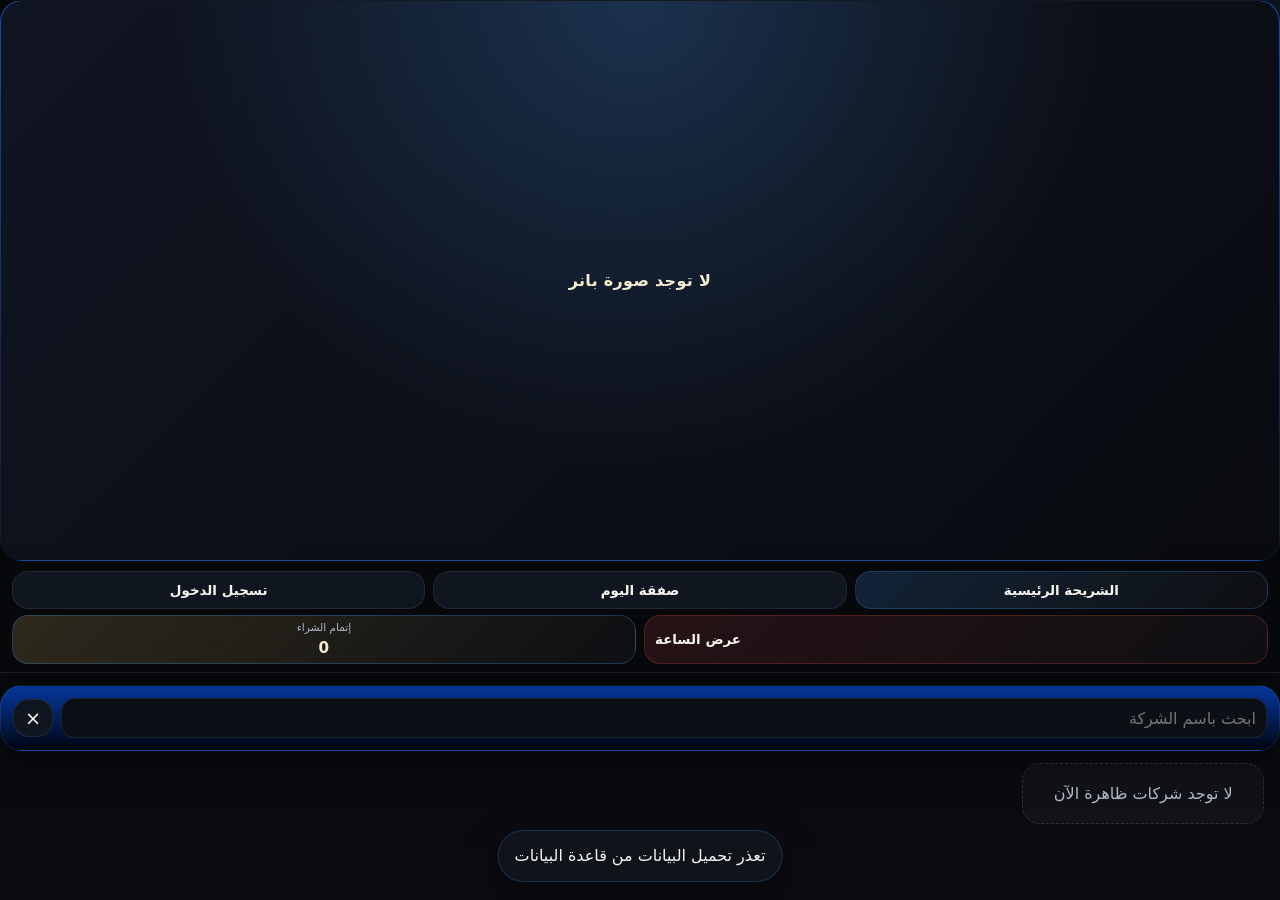
==== commit 0fbacb6d: "Add files via upload" ====
--- a/index.html
+++ b/index.html
@@ -1,12 +1,11 @@
-
 <!doctype html>
 <html lang="ar" dir="rtl">
 <head>
   <meta charset="utf-8" />
   <meta name="viewport" content="width=device-width, initial-scale=1, viewport-fit=cover" />
-  <title>Al-Ahram Co | Amazon Style</title>
+  <meta name="theme-color" content="#0b0c10" />
+  <title>Sales System</title>
   <link rel="stylesheet" href="style.css" />
-  <link href="https://fonts.googleapis.com/css2?family=Cairo:wght@400;700;900&display=swap" rel="stylesheet">
 </head>
 <body>
   <div class="app-shell">
@@ -14,11 +13,12 @@
 
     <header class="topbar" id="mainHeader">
       <div class="topbar-actions">
-        <div class="action-row">
-          <div style="font-weight:900; font-size:1.5rem; color:var(--amazon-orange);">ALAHRAM</div>
+        <div class="action-row action-row-top">
+          <button class="header-chip tier-chip" id="tierBtn" type="button">اختار شريحتك</button>
+          <button class="header-chip" id="dealsBtn" type="button">صفقة اليوم</button>
           <div class="user-wrap">
-            <button class="header-chip" id="userBtn">أهلاً، دخول</button>
-            <div class="user-menu hidden" id="userMenu">
+            <button class="header-chip user-chip" id="userBtn" type="button">دخول</button>
+            <div class="user-menu hidden" id="userMenu" aria-hidden="true">
               <button type="button" data-action="my-data">بياناتي</button>
               <button type="button" data-action="my-customers">عملائي</button>
               <button type="button" data-action="invoices">فواتيري</button>
@@ -26,74 +26,99 @@
             </div>
           </div>
         </div>
-        
-        <div class="search-row">
-          <input id="globalSearch" type="text" placeholder="البحث في أمازون الأهرام...">
-          <button id="searchBtn">🔍</button>
-        </div>
-
-        <div class="header-chips-row">
-          <button class="header-chip tier-chip" id="tierBtn">شريحة السعر ▼</button>
-          <button class="header-chip" id="dealsBtn">عروض اليوم</button>
-          <button class="header-chip" onclick="location.hash='#flash'">عروض الحرق</button>
+        <div class="action-row action-row-bottom">
+          <button class="header-chip flash-chip" id="flashBtn" type="button">
+            <span id="flashBtnText">عرض الساعة</span>
+            <small id="flashBtnMeta"></small>
+          </button>
+          <button class="cart-chip" id="cartBtn" type="button" aria-label="فتح إتمام الشراء">
+            <span class="cart-label" id="cartLabel">إتمام الشراء</span>
+            <span class="cart-value" id="cartValue">0</span>
+          </button>
         </div>
       </div>
     </header>
 
-    <main id="main" class="main"></main>
-
-    <nav class="bottom-nav">
-      <a href="#" class="nav-item active"><span>🏠</span>الرئيسية</a>
-      <a href="#companies" class="nav-item"><span>🏢</span>الشركات</a>
-      <a href="#deals" class="nav-item"><span>🏷️</span>العروض</a>
-      <a href="javascript:void(0)" id="openCartBtn" class="nav-item"><span>🛒</span>السلة</a>
-    </nav>
+    <section id="searchBar"></section>
+    <main class="main" id="pageContent"></main>
+    <section id="registerPage" class="page hidden"></section>
   </div>
 
-  <!-- Essential Modals for app.js (MUST EXIST) -->
-  <div class="modal hidden" id="loginModal">
-    <div style="padding:20px;">
-      <h3>تسجيل الدخول</h3>
-      <input type="text" name="username" placeholder="اسم المستخدم" style="width:100%; padding:10px; margin:10px 0;">
-      <input type="password" name="password" placeholder="كلمة المرور" style="width:100%; padding:10px; margin:10px 0;">
-      <button class="amazon-btn" id="loginBtn" style="width:100%;">دخول</button>
-      <button onclick="document.getElementById('loginModal').classList.add('hidden')" style="width:100%; margin-top:10px; background:none; border:none; color:var(--muted);">إغلاق</button>
+  <div class="overlay hidden" id="loginModal" aria-hidden="true">
+    <div class="modal-card">
+      <div class="modal-head">
+        <h3>تسجيل الدخول</h3>
+        <button class="icon-btn" data-close="loginModal" type="button">×</button>
+      </div>
+      <label class="field">
+        <span>الهاتف أو اسم المستخدم</span>
+        <input id="loginIdentifier" type="text" placeholder="01000000000 أو username" autocomplete="username" />
+      </label>
+      <label class="field">
+        <span>كلمة المرور</span>
+        <input id="loginPassword" type="password" placeholder="••••••••" autocomplete="current-password" />
+      </label>
+      <button class="primary-btn" id="submitLogin" type="button">دخول</button>
+      <button class="ghost-btn" data-action="open-register" type="button">تسجيل عميل جديد</button>
+      <p class="helper-text">يتم البحث في العملاء ثم المندوبين.</p>
     </div>
   </div>
 
-  <div class="modal hidden" id="tierModal">
-    <div style="padding:20px;">
-      <h3>اختر شريحة السعر</h3>
-      <div id="tierList"></div>
-      <button onclick="document.getElementById('tierModal').classList.add('hidden')" style="width:100%; margin-top:10px; background:none; border:none; color:var(--muted);">إغلاق</button>
+  <div class="overlay hidden" id="myDataModal" aria-hidden="true">
+    <div class="modal-card" id="myDataCard">
+      <div class="modal-head">
+        <h3>بياناتي</h3>
+        <button class="icon-btn" data-close="myDataModal" type="button">×</button>
+      </div>
+      <div id="myDataContent" class="profile-grid"></div>
+      <div class="modal-foot">
+        <button class="ghost-btn" data-close="myDataModal" type="button">إغلاق</button>
+      </div>
     </div>
   </div>
 
-  <aside class="drawer hidden" id="cartDrawer">
-    <div style="padding:15px; border-bottom:1px solid #ddd; display:flex; justify-content:space-between;">
+  <div class="overlay hidden" id="addCustomerModal" aria-hidden="true">
+    <div class="modal-card modal-card-wide">
+      <div class="modal-head">
+        <h3>إضافة عميل</h3>
+        <button class="icon-btn" data-close="addCustomerModal" type="button">×</button>
+      </div>
+      <label class="field">
+        <span>اسم العميل</span>
+        <input id="custName" type="text" placeholder="اسم العميل" />
+      </label>
+      <label class="field">
+        <span>رقم الهاتف</span>
+        <input id="custPhone" type="text" placeholder="01000000000" />
+      </label>
+      <label class="field">
+        <span>العنوان</span>
+        <input id="custAddress" type="text" placeholder="العنوان" />
+      </label>
+      <div class="modal-foot modal-foot-stack">
+        <button class="primary-btn" data-action="save-customer" type="button">حفظ العميل</button>
+        <button class="ghost-btn" data-close="addCustomerModal" type="button">إلغاء</button>
+      </div>
+    </div>
+  </div>
+
+  <aside class="drawer hidden" id="cartDrawer" aria-hidden="true">
+    <div class="drawer-head">
       <h3>السلة</h3>
-      <button onclick="document.getElementById('cartDrawer').classList.add('hidden')">×</button>
+      <button class="icon-btn" data-close="cartDrawer" type="button">×</button>
     </div>
-    <div id="cartItems" style="flex:1; overflow-y:auto; padding:15px;"></div>
-    <div style="padding:15px; border-top:1px solid #ddd;">
-      <div style="display:flex; justify-content:space-between; margin-bottom:10px;">
-        <strong>الإجمالي:</strong>
+    <div class="drawer-body" id="cartItems"></div>
+    <div class="drawer-foot">
+      <div class="total-row">
+        <span>الإجمالي</span>
         <strong id="cartTotal">0</strong>
       </div>
-      <button class="amazon-btn" id="checkoutBtn" style="width:100%;">التحقق من الطلب</button>
+      <button class="primary-btn" id="checkoutBtn" type="button">التحقق من الطلب</button>
+      <button class="ghost-btn" id="saveCartBtn" type="button">حفظ السلة</button>
     </div>
   </aside>
 
-  <div id="addCustomerModal" class="modal hidden">
-     <div style="padding:20px;">
-        <h3>إضافة عميل جديد</h3>
-        <input id="custName" type="text" placeholder="اسم العميل" style="width:100%; padding:10px; margin:10px 0;">
-        <input id="custPhone" type="text" placeholder="رقم الهاتف" style="width:100%; padding:10px; margin:10px 0;">
-        <button class="amazon-btn" data-action="save-customer" style="width:100%;">حفظ</button>
-        <button onclick="document.getElementById('addCustomerModal').classList.add('hidden')" style="width:100%; margin-top:10px; background:none; border:none; color:var(--muted);">إلغاء</button>
-     </div>
-  </div>
-
+  <div class="toast hidden" id="toast"></div>
   <script src="app.js"></script>
 </body>
 </html>
--- a/style.css
+++ b/style.css
@@ -1,137 +1,374 @@
-
 :root{
-  --bg:#eaeded; /* خلفية أمازون الرمادية */
-  --bg-2:#ffffff;
-  --panel:#ffffff;
-  --panel-2:#f3f3f3;
-  --panel-3:#e7e7e7;
-  --line:#dddddd;
-  --line-2:#ff9900;
-  --text:#0f1111; /* أسود أمازون */
-  --muted:#565959;
-  --primary:#232f3e; /* كحلي أمازون */
-  --primary-2:#37475a;
-  --gold:#ff9900; /* برتقالي أمازون */
-  --gold-2:#ffd814; /* أصفر أمازون للأزرار */
-  --good:#007600;
-  --danger:#ba000d;
-  --success:#007600;
-  --cream:#ffffff;
-  --shadow:0 1px 4px rgba(0,0,0,0.1);
-  --radius:8px; /* حواف أمازون (أقل دائرية) */
+  --bg:#05070b;
+  --bg-2:#0b1018;
+  --panel:#10161f;
+  --panel-2:#151c27;
+  --panel-3:#1b2431;
+  --line:rgba(255,255,255,.08);
+  --line-2:rgba(74,163,255,.18);
+  --text:#f7f5ef;
+  --muted:#b1b7c6;
+  --primary:#4aa3ff;
+  --primary-2:#7cc0ff;
+  --gold:#e4c26a;
+  --gold-2:#f6de98;
+  --good:#31c46d;
+  --danger:#a83e3e;
+  --success:#31c46d;
+  --cream:#f4ecd1;
+  --shadow:0 16px 40px rgba(0,0,0,.42);
+  --radius:22px;
   --header-h:clamp(120px,13vh,142px);
 }
-
-* { box-sizing: border-box; -webkit-tap-highlight-color: transparent; }
-
-html, body {
-  margin: 0; padding: 0; min-height: 100%;
-  background-color: var(--bg);
-  color: var(--text);
-  font-family: 'Cairo', sans-serif;
-  direction: rtl;
-  overflow-x: hidden;
-}
-
-/* --- HEADER --- */
-.topbar {
-  background-color: var(--amazon-navy);
-  color: white;
-  position: sticky; top: 0; z-index: 1000;
-  padding: 8px 12px;
-  display: flex; flex-direction: column; gap: 8px;
-}
-
-.topbar-actions {
-  display: flex; flex-direction: column; gap: 10px;
-}
-
-.action-row { display: flex; align-items: center; justify-content: space-between; }
-
-.search-row {
-  display: flex; background: white; border-radius: 4px; overflow: hidden; height: 42px;
-}
-
-.search-row input {
-  flex: 1; border: none; padding: 0 15px; font-size: 1rem; outline: none; color: #000;
-}
-
-.search-row button {
-  background: var(--amazon-orange); border: none; width: 45px; cursor: pointer; font-size: 1.2rem;
-}
-
-.header-chips-row {
-  display: flex; gap: 8px; overflow-x: auto; padding-bottom: 4px;
-}
-.header-chips-row::-webkit-scrollbar { display: none; }
-
-.header-chip {
-  background: transparent; border: 1px solid rgba(255,255,255,0.3); color: white;
-  padding: 6px 12px; border-radius: 4px; white-space: nowrap; font-size: 0.85rem; cursor: pointer;
-}
-
-/* --- PRODUCT GRID & CARDS --- */
-.main { padding: 12px; margin-bottom: 70px; }
-
-.product-grid {
-  display: grid; grid-template-columns: repeat(auto-fill, minmax(160px, 1fr)); gap: 10px;
-}
-
-.product-card {
-  background: white; border: 1px solid #ddd; border-radius: 0; padding: 10px;
-  display: flex; flex-direction: column; cursor: pointer; transition: 0.2s;
-}
-.product-card:hover { border-color: var(--amazon-orange); box-shadow: var(--shadow); }
-
-.product-card img { width: 100%; aspect-ratio: 1; object-fit: contain; margin-bottom: 10px; }
-
-.product-card h3 {
-  font-size: 0.9rem; font-weight: 500; color: var(--amazon-blue-link);
-  margin: 0 0 5px 0; line-height: 1.3; height: 2.6em; overflow: hidden;
-}
-
-.price-row { font-size: 1.2rem; font-weight: 700; color: #0f1111; margin: 5px 0; }
-.price-row small { font-size: 0.75rem; color: var(--muted); font-weight: 400; }
-
-.amazon-btn {
-  background: var(--amazon-btn); border: 1px solid #a88734; border-radius: 20px;
-  padding: 8px; font-size: 0.85rem; cursor: pointer; font-weight: 500;
-  transition: background 0.2s; margin-top: auto;
-}
-.amazon-btn:hover { background: var(--amazon-btn-hover); }
-
-/* --- MODALS & DRAWERS (Must match ID requirements) --- */
-.modal, .drawer {
-  position: fixed; top: 0; left: 0; width: 100%; height: 100%; z-index: 2000;
-  background: white; transform: translateY(100%); transition: transform 0.3s ease;
-}
-.modal.active, .drawer.active, .drawer:not(.hidden) { transform: translateY(0); }
-.hidden { display: none !important; }
-
-/* --- BOTTOM NAV --- */
-.bottom-nav {
-  position: fixed; bottom: 0; width: 100%; background: white; border-top: 1px solid #ddd;
-  display: flex; justify-content: space-around; padding: 10px 0; z-index: 500;
-}
-.nav-item { display: flex; flex-direction: column; align-items: center; text-decoration: none; color: var(--muted); font-size: 0.7rem; }
-.nav-item.active { color: var(--amazon-orange); }
-
-/* Toast */
-.toast {
-  position: fixed; bottom: 80px; left: 50%; transform: translateX(-50%);
-  background: #232f3e; color: white; padding: 10px 20px; border-radius: 4px; z-index: 3000;
-}
-
-.primary-btn {
-  background: var(--gold-2) !important;
-  color: #0f1111 !important;
-  border: 1px solid #fcd200 !important;
-  border-radius: 20px !important;
-  box-shadow: 0 2px 5px 0 rgba(213,217,217,.5) !important;
-  font-weight: 400 !important;
-}
-.primary-btn:hover { background: #f7ca00 !important; }
-
-.bottom-nav { background: #ffffff !important; border-top: 1px solid #ddd; }
-.nav-item { color: var(--muted) !important; }
-.nav-item.active { color: var(--gold) !important; font-weight: bold; }
+*{box-sizing:border-box}
+html,body{margin:0;padding:0;min-height:100%;background:
+  radial-gradient(circle at top right, rgba(74,163,255,.10), transparent 25%),
+  linear-gradient(180deg,#050608 0%, #0a0c11 100%);
+  color:var(--text);font-family:system-ui,-apple-system,BlinkMacSystemFont,"Segoe UI",Tahoma,Arial,sans-serif;
+  -webkit-font-smoothing:antialiased;text-rendering:optimizeLegibility}
+button,input,select{font:inherit}
+a{color:inherit;text-decoration:none}
+body{direction:rtl;overflow-x:hidden}
+.app-shell{min-height:100vh}
+.page{width:100%;min-height:100%;display:block}
+.topbar{
+  position:sticky;top:0;inset-inline:0;z-index:1000;
+  height:auto;
+  background:rgba(8,9,12,.92);
+  backdrop-filter:blur(18px);
+  border-bottom:1px solid var(--line);
+  box-shadow:0 10px 26px rgba(0,0,0,.2);
+  display:grid;
+  gap:8px;
+  padding:10px 12px 8px;
+}
+.brand-line{display:flex;align-items:center;justify-content:flex-start;gap:10px;min-width:0}
+.brand-mark{
+  width:44px;
+  height:44px;
+  border:1px solid rgba(74,163,255,.18);
+  background:linear-gradient(135deg,rgba(228,194,106,.12),rgba(255,255,255,.03));
+  color:var(--cream);
+  border-radius:16px;
+  display:grid;
+  place-items:center;
+  cursor:pointer;
+  min-width:44px;
+  box-shadow:0 10px 28px rgba(0,0,0,.14);
+  font-weight:900;
+  font-size:1.05rem;
+  line-height:1
+}
+.brand-icon{display:block;transform:translateY(-1px)}
+.topbar-actions{display:grid;gap:6px;min-width:0;flex:1;overflow:visible}
+.action-row{
+  display:grid;
+  gap:8px;
+  min-width:0;
+  overflow:visible;
+  grid-template-columns:repeat(3,minmax(0,1fr));
+}
+.action-row-bottom{grid-template-columns:repeat(2,minmax(0,1fr))}
+.user-wrap{position:relative;flex:0 0 auto;z-index:260;min-width:0}
+.user-chip{min-width:0;width:100%}
+.header-chip,.cart-chip,.icon-btn,.ghost-btn,.primary-btn{
+  border:1px solid var(--line);
+  border-radius:16px;
+  min-height:38px;
+  padding:0 10px;
+  display:inline-flex;align-items:center;justify-content:center;gap:8px;
+  cursor:pointer;transition:transform .15s ease,border-color .15s ease,background .15s ease,opacity .15s ease;
+  user-select:none
+}
+.header-chip:hover,.cart-chip:hover,.icon-btn:hover,.ghost-btn:hover,.primary-btn:hover{transform:translateY(-1px);border-color:rgba(74,163,255,.28)}
+.header-chip,.ghost-btn,.icon-btn{background:var(--panel);color:var(--text)}
+.header-chip{font-size:.84rem;white-space:nowrap;max-width:100%;width:100%;font-weight:800}
+.tier-chip{background:linear-gradient(135deg,rgba(74,163,255,.18),rgba(255,255,255,.03));border-color:rgba(74,163,255,.22)}
+.flash-chip{background:linear-gradient(135deg,rgba(168,62,62,.20),rgba(255,255,255,.03));border-color:rgba(168,62,62,.35);flex-direction:row-reverse;align-items:center;justify-content:space-between;line-height:1.05;padding:6px 10px;min-width:0;width:100%}
+.flash-chip small{font-size:.68rem;color:var(--cream);opacity:.95}
+.flash-chip.status-active{background:linear-gradient(135deg,rgba(49,196,109,.22),rgba(255,255,255,.03));border-color:rgba(49,196,109,.40);box-shadow:0 0 0 1px rgba(49,196,109,.16), 0 0 18px rgba(168,62,62,.45), 0 0 28px rgba(168,62,62,.25);animation:pulseFlash 1.4s ease-in-out infinite}
+.flash-chip.status-danger{background:linear-gradient(135deg,rgba(168,62,62,.24),rgba(255,255,255,.03));border-color:rgba(168,62,62,.32)}
+.cart-chip{background:linear-gradient(135deg,rgba(228,194,106,.18),rgba(255,255,255,.03));border-color:rgba(74,163,255,.25);padding:6px 10px;min-width:0;width:100%;flex-direction:column;align-items:center;line-height:1.05}
+.cart-label{font-size:.66rem;color:var(--muted);white-space:nowrap}
+.cart-value{font-size:.95rem;font-weight:900;letter-spacing:.2px;color:var(--cream)}
+.user-wrap{position:relative;flex:0 0 auto;z-index:260}
+.user-chip{min-width:72px}
+.user-menu{
+  position:absolute;top:calc(100% + 8px);left:0;min-width:160px;z-index:320;
+  background:linear-gradient(180deg,#121722,#0d1118);border:1px solid var(--line);
+  border-radius:18px;box-shadow:var(--shadow);overflow:hidden;padding:6px
+}
+.user-menu button{
+  width:100%;border:0;background:transparent;color:var(--text);padding:12px 10px;border-radius:12px;cursor:pointer;text-align:right
+}
+.user-menu button:hover{background:rgba(255,255,255,.05)}
+.main{
+  padding:12px 12px 28px;
+  max-width:1320px;margin:0 auto
+}
+.page-stack{display:grid;gap:12px}
+#pageContent{width:100%}
+.banner-card,.section-card,.panel-card,.modal-card,.drawer,.invoice-card,.tier-card,.deal-card,.product-card,.company-card{
+  background:linear-gradient(180deg,rgba(5, 59, 166, 0.98),rgba(0, 5, 15, 0.98));
+  border:1px solid var(--line);
+  box-shadow:var(--shadow);
+  border-radius:var(--radius)
+}
+#banner{width:100%;display:block}
+#searchBar{width:100%;max-width:1320px;margin:0 auto}
+.search-card{margin-top:12px}
+.banner-card{overflow:hidden}
+.banner-image{width:100%;aspect-ratio:16/7;object-fit:cover;background:#0d1118;display:block}
+.banner-fallback{
+  aspect-ratio:16/7;display:grid;place-items:center;
+  background:radial-gradient(circle at top, rgba(74,163,255,.22), transparent 55%), linear-gradient(135deg,#101522,#090b10);
+  color:var(--cream);font-weight:800;letter-spacing:.3px
+}
+.settings-strip{display:grid;grid-template-columns:repeat(2,minmax(0,1fr));gap:8px;padding:12px}
+.setting-pill{background:rgba(255,255,255,.04);border:1px solid var(--line);border-radius:16px;padding:10px 12px;min-width:0}
+.setting-key{display:block;font-size:.72rem;color:var(--muted);margin-bottom:4px;white-space:nowrap;overflow:hidden;text-overflow:ellipsis}
+.setting-value{display:block;font-size:.86rem;line-height:1.45;word-break:break-word}
+.section-card{padding:12px}
+.section-head{display:flex;align-items:center;justify-content:space-between;gap:10px;margin-bottom:12px;flex-wrap:wrap}
+.section-head h1,.section-head h2,.section-head h3,.banner-copy h1,.banner-copy h2,.banner-copy h3,.modal-head h3,.drawer-head h3,.invoice-title{margin:0}
+.section-head h2,.section-head h1{font-size:1.05rem}
+.search-row{display:flex;gap:8px;align-items:center;width:100%}
+.search-row input{flex:1}
+.search-row .mini-btn{width:40px;flex:0 0 auto}
+input[type="search"],input[type="text"],input[type="password"],input[type="number"],select{
+  width:100%;min-height:40px;border-radius:14px;border:1px solid var(--line);background:#0b0f16;color:var(--text);padding:0 10px;outline:none
+}
+input:focus,select:focus{border-color:rgba(228,194,106,.5);box-shadow:0 0 0 3px rgba(228,194,106,.08)}
+.btn-row{display:flex;gap:8px;flex-wrap:wrap}
+.primary-btn{background:linear-gradient(135deg,var(--primary),#2f7fe0);color:#fff;font-weight:900;border-color:rgba(255,255,255,.05)}
+.ghost-btn{background:var(--panel)}
+.mini-btn,.link-btn,.icon-btn{background:var(--panel);color:var(--text)}
+.link-btn{border:1px solid transparent;padding-inline:6px;min-height:36px}
+.icon-btn{width:40px;padding:0;font-size:1.2rem}
+.grid{display:grid;gap:10px}
+.company-grid{grid-template-columns:repeat(2,minmax(0,1fr))}
+.company-card{padding:10px;display:grid;gap:10px;align-content:start;min-height:100%}
+.company-logo{width:100%;aspect-ratio:1/1;object-fit:contain;background:#0a0d13;border-radius:18px;border:1px solid rgba(255,255,255,.05);padding:10px}
+.company-name{font-size:.86rem;line-height:1.45;text-align:center;min-height:2.8em;display:grid;place-items:center}
+.product-grid{grid-template-columns:repeat(2,minmax(0,1fr))}
+.product-card{overflow:hidden;display:grid;grid-template-rows:auto 1fr;min-width:0}
+.product-image{width:100%;aspect-ratio:1/0.75;object-fit:cover;background:#0c1016}
+.product-body{padding:8px;display:grid;gap:6px;min-width:0}
+.product-title{font-size:.82rem;line-height:1.45;min-height:2.4em;display:-webkit-box;-webkit-line-clamp:2;-webkit-box-orient:vertical;overflow:hidden}
+.product-sub{font-size:.7rem;color:var(--muted);line-height:1.35;white-space:nowrap;overflow:hidden;text-overflow:ellipsis}
+.price-wrap{display:grid;gap:2px}
+.qty-pick{display:grid;gap:3px}
+.qty-label{font-size:.7rem;color:var(--muted)}
+.qty-input{width:100%;text-align:center}
+.price-main{font-size:.92rem;font-weight:900;color:var(--cream)}
+.price-old{font-size:.72rem;color:var(--muted);text-decoration:line-through}
+.price-new{font-size:.9rem;font-weight:900;color:#8df0b0}
+.unit-strip{display:flex;gap:5px;flex-wrap:wrap}
+.unit-chip{border:1px solid var(--line);background:rgba(255,255,255,.04);color:var(--text);border-radius:999px;padding:5px 8px;min-height:30px;font-size:.7rem;cursor:pointer}
+.unit-chip.active{border-color:rgba(228,194,106,.35);background:rgba(228,194,106,.14);color:var(--cream)}
+.card-actions{display:flex;gap:8px}
+.card-actions .primary-btn,.card-actions .ghost-btn{flex:1;min-width:0;min-height:36px;padding-inline:10px}
+.deal-list{display:grid;gap:10px}
+.deal-card{overflow:hidden;display:grid;grid-template-columns:108px 1fr;gap:10px;padding:10px}
+.deal-image{width:108px;height:108px;object-fit:cover;border-radius:16px;background:#0b0f16;border:1px solid rgba(255,255,255,.05)}
+.deal-body{display:grid;gap:8px;min-width:0}
+.deal-title{font-size:.9rem;line-height:1.45;margin:0}
+.deal-desc{font-size:.79rem;line-height:1.65;color:var(--muted);margin:0}
+.badge-row{display:flex;gap:6px;flex-wrap:wrap}
+.badge{display:inline-flex;align-items:center;justify-content:center;padding:5px 8px;border-radius:999px;background:rgba(228,194,106,.13);border:1px solid rgba(228,194,106,.15);font-size:.72rem;color:var(--cream)}
+.flash-hero{padding:14px 12px;background:linear-gradient(180deg,rgba(228,194,106,.12),rgba(255,255,255,.03));border:1px solid rgba(228,194,106,.15);border-radius:20px;display:grid;gap:8px;box-shadow:var(--shadow)}
+.flash-countdown{font-size:1.5rem;font-weight:900;letter-spacing:.8px;color:var(--cream)}
+.flash-copy{font-size:.88rem;color:var(--text);line-height:1.7}
+.flash-note{font-size:.8rem;color:var(--muted)}
+.page-hero{display:grid;gap:8px}
+.invoice-list{display:grid;gap:10px}
+.invoice-card{padding:12px;display:grid;gap:8px}
+.invoice-top{display:flex;align-items:flex-start;justify-content:space-between;gap:10px}
+.invoice-number{font-size:.96rem;font-weight:900}
+.invoice-meta{display:grid;gap:4px;font-size:.8rem;color:var(--muted);line-height:1.5}
+.invoice-amount{font-size:1rem;font-weight:900;color:var(--cream)}
+.status-pill{display:inline-flex;align-items:center;justify-content:center;padding:6px 10px;border-radius:999px;font-size:.75rem;background:rgba(255,255,255,.05);border:1px solid var(--line)}
+.status-active{color:var(--success);border-color:rgba(49,196,109,.18);background:rgba(49,196,109,.10)}
+.status-danger{color:#ffb7b7;border-color:rgba(168,62,62,.18);background:rgba(168,62,62,.10)}
+.status-muted{color:var(--muted)}
+.tier-grid{display:grid;gap:10px}
+.tier-card{padding:12px;display:grid;gap:10px}
+.tier-name{font-size:1rem;font-weight:900}
+.tier-visible{font-size:.82rem;color:var(--cream)}
+.tier-min{font-size:.8rem;color:var(--muted);line-height:1.6}
+.helper-text{margin:0;font-size:.8rem;color:var(--muted);line-height:1.6}
+.bad-line{display:flex;align-items:center;justify-content:space-between;gap:8px;flex-wrap:wrap}
+.overlay{position:fixed;inset:0;z-index:200;background:rgba(0,0,0,.66);display:grid;place-items:center;padding:16px}
+.modal-card{width:min(420px,100%);padding:16px;display:grid;gap:12px}
+.modal-head,.drawer-head{display:flex;align-items:center;justify-content:space-between;gap:10px}
+.drawer{position:fixed;top:var(--header-h);bottom:0;right:0;z-index:180;width:min(420px,100%);display:flex;flex-direction:column;border-radius:0;}
+.drawer-head,.drawer-foot{padding:14px;border-bottom:1px solid var(--line)}
+.drawer-foot{border-bottom:0;border-top:1px solid var(--line);margin-top:auto;display:grid;gap:10px}
+.drawer-body{padding:14px;overflow:auto;display:grid;gap:10px;flex:1}
+.total-row{display:flex;align-items:center;justify-content:space-between;gap:8px;font-size:1rem}
+.cart-item{display:grid;grid-template-columns:64px 1fr;gap:10px;padding:10px;border-radius:18px;background:rgba(255,255,255,.04);border:1px solid var(--line)}
+.cart-item img{width:64px;height:64px;border-radius:16px;object-fit:cover;background:#0b0f16}
+.cart-title{font-size:.88rem;line-height:1.45;margin:0 0 2px}
+.cart-meta,.cart-price{font-size:.74rem;color:var(--muted);line-height:1.55}
+.qty-row{display:flex;align-items:center;gap:8px;margin-top:8px;flex-wrap:wrap}
+.qty-row button{width:34px;height:34px;border-radius:12px;border:1px solid var(--line);background:#0e1320;color:var(--text);cursor:pointer}
+.qty-row input{width:62px;text-align:center;padding:0}
+.empty-state{padding:16px;border-radius:18px;border:1px dashed rgba(255,255,255,.12);background:rgba(255,255,255,.03);color:var(--muted);text-align:center;line-height:1.7}
+
+.register-shell{
+  min-height:calc(100vh - 24px);
+  display:grid;
+  place-items:start center;
+  padding:12px 0 24px;
+}
+#pageContent .register-shell{
+  min-height:auto;
+  padding:0;
+}
+.register-card{
+  width:min(720px,100%);
+  margin:0 auto;
+  padding:14px;
+  display:grid;
+  gap:12px;
+}
+#pageContent .register-card{
+  width:100%;
+}
+.register-hero{
+  display:grid;
+  gap:6px;
+  padding:14px;
+  border-radius:20px;
+  background:linear-gradient(135deg,rgba(228,194,106,.14),rgba(255,255,255,.03));
+  border:1px solid rgba(74,163,255,.18);
+}
+.register-hero h1{
+  font-size:1.1rem;
+  margin:0;
+}
+.register-hero p{
+  margin:0;
+  color:var(--muted);
+  line-height:1.7;
+  font-size:.84rem;
+}
+.register-form{
+  display:grid;
+  gap:10px;
+}
+.register-grid{
+  display:grid;
+  gap:10px;
+}
+.register-row{
+  display:grid;
+  gap:8px;
+}
+.register-actions{
+  display:grid;
+  gap:8px;
+  margin-top:2px;
+}
+.register-actions .primary-btn,
+.register-actions .ghost-btn{
+  min-height:44px;
+}
+.location-row{
+  display:grid;
+  grid-template-columns:1fr auto;
+  gap:8px;
+  align-items:end;
+}
+.location-row .ghost-btn{
+  white-space:nowrap;
+  padding-inline:12px;
+}
+.toast{
+  position:fixed;left:50%;bottom:18px;transform:translateX(-50%);
+  z-index:240;padding:12px 16px;border-radius:999px;
+  background:rgba(16,20,28,.96);border:1px solid rgba(74,163,255,.22);box-shadow:var(--shadow);
+  max-width:min(92vw,640px);text-align:center;line-height:1.6
+}
+.hidden{display:none !important}
+.mono{font-variant-numeric:tabular-nums}
+@media (min-width:640px){
+  .company-grid{grid-template-columns:repeat(3,minmax(0,1fr))}
+  .product-grid{grid-template-columns:repeat(3,minmax(0,1fr))}
+  .settings-strip{grid-template-columns:repeat(3,minmax(0,1fr))}
+  .flash-chip{min-width:100px}
+}
+@media (min-width:980px){
+  .company-grid{grid-template-columns:repeat(5,minmax(0,1fr))}
+  .product-grid{grid-template-columns:repeat(4,minmax(0,1fr))}
+  .settings-strip{grid-template-columns:repeat(4,minmax(0,1fr))}
+  .main{padding-inline:16px}
+}
+@media (max-width:640px){
+  :root{--header-h:clamp(88px,11vh,108px)}
+  .topbar{padding:7px 10px 6px;gap:4px}
+  .header-chip{padding-inline:10px;font-size:.78rem;min-height:40px}
+  .cart-chip{min-width:50px;padding-inline:8px}
+  .cart-value{font-size:1rem}
+  .topbar-actions{gap:6px}
+  .action-row{gap:6px}
+  .flash-chip{min-width:82px;padding:5px 10px}
+  .cart-chip{min-width:84px;padding:5px 10px;gap:8px}
+  .company-grid,.product-grid{grid-template-columns:repeat(2,minmax(0,1fr))}
+  .deal-card{grid-template-columns:92px 1fr}
+  .deal-image{width:92px;height:92px}
+  .flash-countdown{font-size:1.25rem}
+}
+
+.control-card span{font-size:.68rem;color:var(--muted);line-height:1.4}
+.control-card .mini-count{font-size:1rem;font-weight:900;color:var(--cream)}
+.profile-grid{display:grid;gap:8px}
+.profile-item{border-radius:16px;border:1px solid var(--line);background:rgba(255,255,255,.04);padding:10px 12px}
+.profile-label{display:block;font-size:.7rem;color:var(--muted);margin-bottom:4px}
+.profile-value{display:block;font-size:.9rem;font-weight:800;word-break:break-word}
+.modal-foot{display:flex;gap:8px;justify-content:flex-end;margin-top:10px}
+@media (max-width: 420px){
+  .dashboard-head{flex-direction:column}
+  .control-grid{grid-template-columns:1fr}
+  .action-row{gap:6px}
+}
+
+
+/* Customers / rep flow */
+.customers-head{align-items:flex-start}
+.selected-customer{
+  margin-top:10px;
+  padding:12px;
+  border-radius:18px;
+  border:1px solid rgba(49,196,109,.18);
+  background:linear-gradient(180deg,rgba(49,196,109,.10),rgba(255,255,255,.03));
+  display:grid;
+  gap:4px;
+}
+.selected-customer-label{font-size:.72rem;color:var(--muted)}
+.customer-list{display:grid;gap:10px}
+.customer-card{
+  padding:12px;
+  border-radius:20px;
+  background:linear-gradient(180deg,rgba(17,21,29,.98),rgba(11,14,20,.98));
+  border:1px solid var(--line);
+  box-shadow:var(--shadow);
+  display:grid;
+  gap:8px;
+  cursor:pointer;
+}
+.customer-card-top{display:flex;align-items:flex-start;justify-content:space-between;gap:10px}
+.customer-name{margin:0;font-size:1rem;line-height:1.45}
+.customer-meta,.customer-address{font-size:.82rem;line-height:1.6;color:var(--muted);word-break:break-word}
+.modal-card-wide{width:min(460px,100%)}
+.modal-foot-stack{display:grid;gap:8px}
+.field{display:grid;gap:6px}
+.field span{font-size:.78rem;color:var(--muted)}
+
+.section{margin-top:12px;}
+
+
+@keyframes pulseFlash {
+  0%,100% { transform: translateY(0); box-shadow:0 0 0 1px rgba(49,196,109,.16), 0 0 18px rgba(168,62,62,.45), 0 0 28px rgba(168,62,62,.25); }
+  50% { transform: translateY(-1px); box-shadow:0 0 0 1px rgba(49,196,109,.2), 0 0 24px rgba(168,62,62,.58), 0 0 36px rgba(168,62,62,.34); }
+}
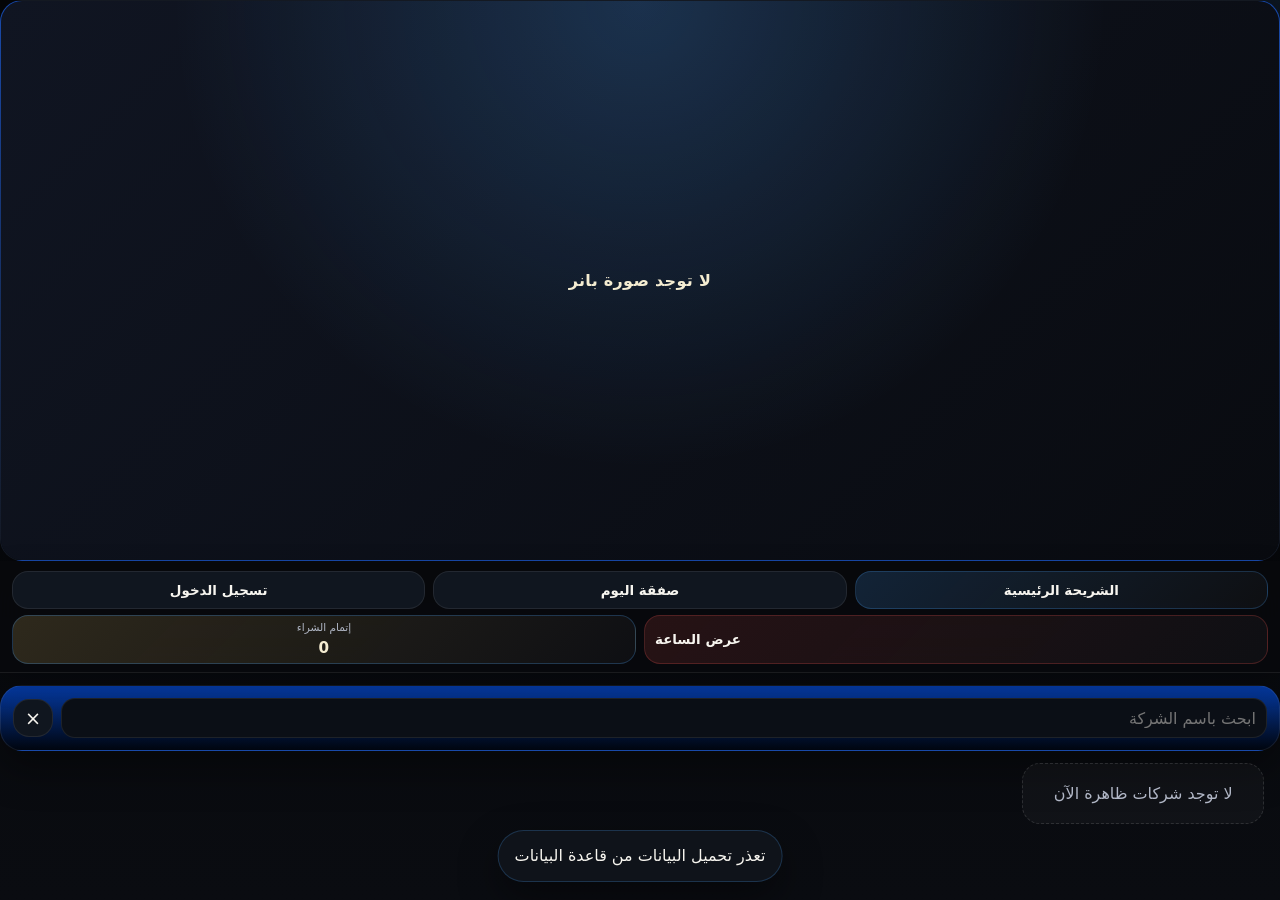
==== commit 345be5b7: "Add files via upload" ====
--- a/index.html
+++ b/index.html
@@ -115,6 +115,12 @@
       </div>
       <button class="primary-btn" id="checkoutBtn" type="button">التحقق من الطلب</button>
       <button class="ghost-btn" id="saveCartBtn" type="button">حفظ السلة</button>
+      <button type="button" class="ghost-btn" 
+          onclick="document.getElementById('cartDrawer').classList.add('hidden')" 
+          style="width: 100%; margin-top: 10px; border: 1px solid var(--line); color: var(--muted); font-weight: bold;">
+    إغلاق وتكملة التسوق
+  </button>
+</div>
     </div>
   </aside>
 
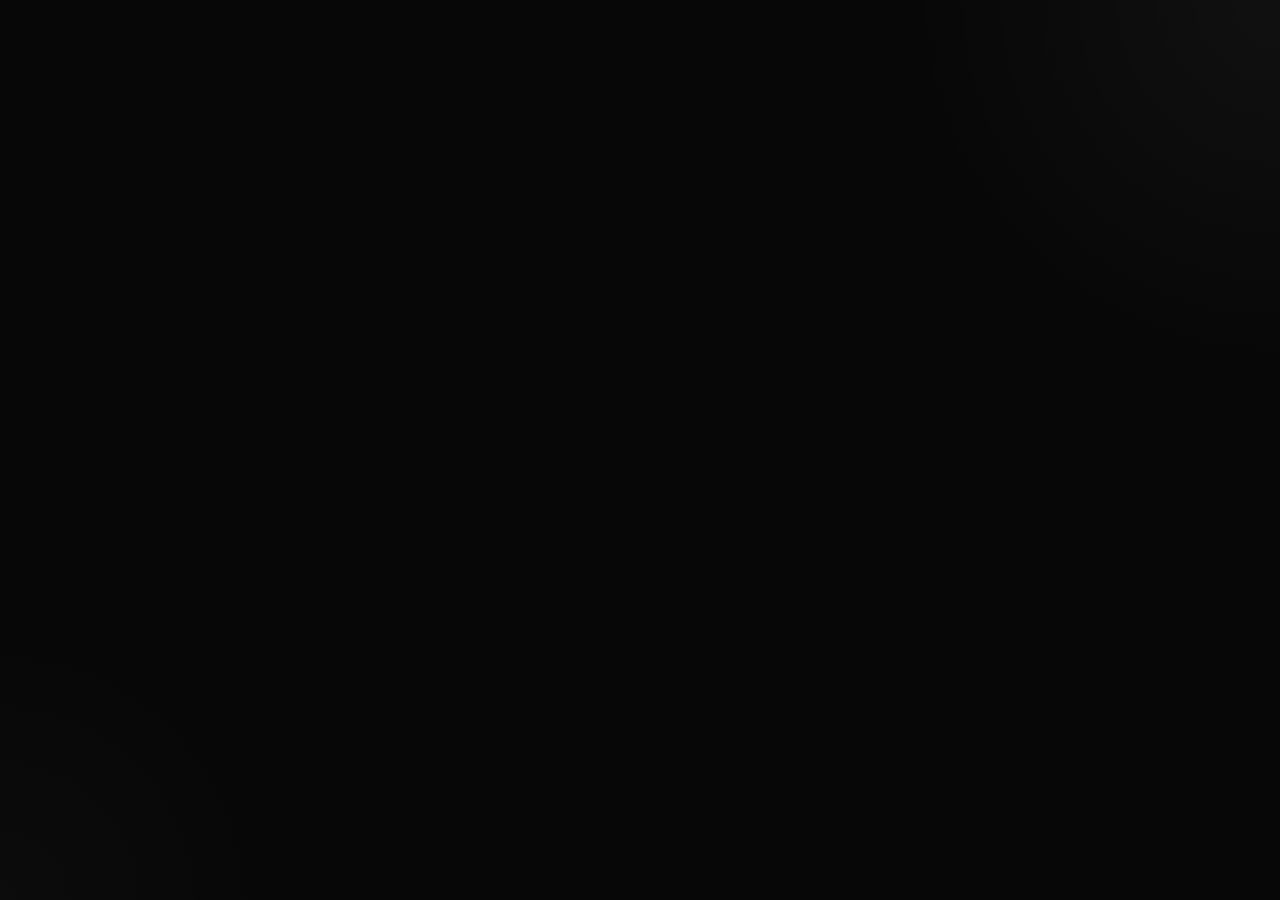
==== commit dc50bb8d: "Add files via upload" ====
--- a/index.html
+++ b/index.html
@@ -3,128 +3,30 @@
 <head>
   <meta charset="utf-8" />
   <meta name="viewport" content="width=device-width, initial-scale=1, viewport-fit=cover" />
-  <meta name="theme-color" content="#0b0c10" />
-  <title>Sales System</title>
-  <link rel="stylesheet" href="style.css" />
+  <meta name="theme-color" content="#0d2b6b" />
+  <meta name="apple-mobile-web-app-capable" content="yes" />
+  <meta name="apple-mobile-web-app-status-bar-style" content="black-translucent" />
+  <meta name="apple-mobile-web-app-title" content="Ahram Co." />
+  <meta name="mobile-web-app-capable" content="yes" />
+  <link rel="manifest" href="./manifest.webmanifest" />
+  <link rel="apple-touch-icon" href="./assets/pwa/icon-180.png" />
+  <link rel="icon" href="./assets/pwa/icon-192.png" />
+  <title>متجر الأهرام للتجارة والتوزيع</title>
+  <link rel="stylesheet" href="./src/styles/tokens.css" />
+  <link rel="stylesheet" href="./src/styles/base.css" />
+  <link rel="stylesheet" href="./src/styles/layout.css" />
+  <link rel="stylesheet" href="./src/styles/components.css" />
+  <link rel="stylesheet" href="./src/styles/utilities.css" />
+  <link rel="stylesheet" href="./src/styles/themes/premium-dark.css" />
+  <link rel="stylesheet" href="./src/styles/themes/orange-theme.css" />
+  <link rel="stylesheet" href="./src/styles/themes/sky-blue-theme.css" />
+  <link rel="stylesheet" href="./src/styles/themes/white-theme.css" />
+  <link rel="stylesheet" href="./src/styles/themes/green-yellow-theme.css" />
+  <link rel="stylesheet" href="./src/styles/themes/amazon-inspired-theme.css" />
+  <link rel="stylesheet" href="./src/styles/themes/vip-light-theme.css" />
 </head>
-<body>
-  <div class="app-shell">
-    <section id="banner"></section>
-
-    <header class="topbar" id="mainHeader">
-      <div class="topbar-actions">
-        <div class="action-row action-row-top">
-          <button class="header-chip tier-chip" id="tierBtn" type="button">اختار شريحتك</button>
-          <button class="header-chip" id="dealsBtn" type="button">صفقة اليوم</button>
-          <div class="user-wrap">
-            <button class="header-chip user-chip" id="userBtn" type="button">دخول</button>
-            <div class="user-menu hidden" id="userMenu" aria-hidden="true">
-              <button type="button" data-action="my-data">بياناتي</button>
-              <button type="button" data-action="my-customers">عملائي</button>
-              <button type="button" data-action="invoices">فواتيري</button>
-              <button type="button" data-action="logout">تسجيل الخروج</button>
-            </div>
-          </div>
-        </div>
-        <div class="action-row action-row-bottom">
-          <button class="header-chip flash-chip" id="flashBtn" type="button">
-            <span id="flashBtnText">عرض الساعة</span>
-            <small id="flashBtnMeta"></small>
-          </button>
-          <button class="cart-chip" id="cartBtn" type="button" aria-label="فتح إتمام الشراء">
-            <span class="cart-label" id="cartLabel">إتمام الشراء</span>
-            <span class="cart-value" id="cartValue">0</span>
-          </button>
-        </div>
-      </div>
-    </header>
-
-    <section id="searchBar"></section>
-    <main class="main" id="pageContent"></main>
-    <section id="registerPage" class="page hidden"></section>
-  </div>
-
-  <div class="overlay hidden" id="loginModal" aria-hidden="true">
-    <div class="modal-card">
-      <div class="modal-head">
-        <h3>تسجيل الدخول</h3>
-        <button class="icon-btn" data-close="loginModal" type="button">×</button>
-      </div>
-      <label class="field">
-        <span>الهاتف أو اسم المستخدم</span>
-        <input id="loginIdentifier" type="text" placeholder="01000000000 أو username" autocomplete="username" />
-      </label>
-      <label class="field">
-        <span>كلمة المرور</span>
-        <input id="loginPassword" type="password" placeholder="••••••••" autocomplete="current-password" />
-      </label>
-      <button class="primary-btn" id="submitLogin" type="button">دخول</button>
-      <button class="ghost-btn" data-action="open-register" type="button">تسجيل عميل جديد</button>
-      <p class="helper-text">يتم البحث في العملاء ثم المندوبين.</p>
-    </div>
-  </div>
-
-  <div class="overlay hidden" id="myDataModal" aria-hidden="true">
-    <div class="modal-card" id="myDataCard">
-      <div class="modal-head">
-        <h3>بياناتي</h3>
-        <button class="icon-btn" data-close="myDataModal" type="button">×</button>
-      </div>
-      <div id="myDataContent" class="profile-grid"></div>
-      <div class="modal-foot">
-        <button class="ghost-btn" data-close="myDataModal" type="button">إغلاق</button>
-      </div>
-    </div>
-  </div>
-
-  <div class="overlay hidden" id="addCustomerModal" aria-hidden="true">
-    <div class="modal-card modal-card-wide">
-      <div class="modal-head">
-        <h3>إضافة عميل</h3>
-        <button class="icon-btn" data-close="addCustomerModal" type="button">×</button>
-      </div>
-      <label class="field">
-        <span>اسم العميل</span>
-        <input id="custName" type="text" placeholder="اسم العميل" />
-      </label>
-      <label class="field">
-        <span>رقم الهاتف</span>
-        <input id="custPhone" type="text" placeholder="01000000000" />
-      </label>
-      <label class="field">
-        <span>العنوان</span>
-        <input id="custAddress" type="text" placeholder="العنوان" />
-      </label>
-      <div class="modal-foot modal-foot-stack">
-        <button class="primary-btn" data-action="save-customer" type="button">حفظ العميل</button>
-        <button class="ghost-btn" data-close="addCustomerModal" type="button">إلغاء</button>
-      </div>
-    </div>
-  </div>
-
-  <aside class="drawer hidden" id="cartDrawer" aria-hidden="true">
-    <div class="drawer-head">
-      <h3>السلة</h3>
-      <button class="icon-btn" data-close="cartDrawer" type="button">×</button>
-    </div>
-    <div class="drawer-body" id="cartItems"></div>
-    <div class="drawer-foot">
-      <div class="total-row">
-        <span>الإجمالي</span>
-        <strong id="cartTotal">0</strong>
-      </div>
-      <button class="primary-btn" id="checkoutBtn" type="button">التحقق من الطلب</button>
-      <button class="ghost-btn" id="saveCartBtn" type="button">حفظ السلة</button>
-      <button type="button" class="ghost-btn" 
-          onclick="document.getElementById('cartDrawer').classList.add('hidden')" 
-          style="width: 100%; margin-top: 10px; border: 1px solid var(--line); color: var(--muted); font-weight: bold;">
-    إغلاق وتكملة التسوق
-  </button>
-</div>
-    </div>
-  </aside>
-
-  <div class="toast hidden" id="toast"></div>
-  <script src="app.js"></script>
+<body data-theme="premium-dark">
+  <div id="app"></div>
+  <script type="module" src="./app.js"></script>
 </body>
 </html>
--- a/src/styles/tokens.css
+++ b/src/styles/tokens.css
@@ -0,0 +1,51 @@
+:root,
+body[data-theme="premium-dark"] {
+  --bg: #070707;
+  --bg-2: #0f0d0b;
+  --surface: #121110;
+  --surface-2: #191613;
+  --surface-3: #221f1a;
+  --surface-4: #2a251f;
+  --line: rgba(212, 175, 55, 0.14);
+  --line-strong: rgba(212, 175, 55, 0.4);
+  --text: #f8f4ea;
+  --muted: #b9b1a1;
+  --primary: #d4af37;
+  --primary-2: #f4d66f;
+  --accent: #ffe89b;
+  --success: #45d483;
+  --danger: #ff6c6c;
+  --shadow: 0 22px 60px rgba(0, 0, 0, 0.52);
+  --shadow-soft: 0 10px 24px rgba(0, 0, 0, 0.28);
+  --glow: 0 0 0 1px rgba(212,175,55,.16), 0 0 26px rgba(212,175,55,.10);
+  --hero-grad: radial-gradient(circle at top right, rgba(212,175,55,.14), transparent 34%), linear-gradient(145deg, rgba(20,19,16,.98), rgba(7,7,7,.98));
+  --cta-grad: linear-gradient(135deg, #f7de86 0%, #d4af37 48%, #9f7a12 100%);
+  --card-grad: linear-gradient(180deg, rgba(24,22,18,.98), rgba(12,11,10,.98));
+  --radius-sm: 12px;
+  --radius: 18px;
+  --radius-lg: 26px;
+  --space-1: 4px;
+  --space-2: 8px;
+  --space-3: 12px;
+  --space-4: 16px;
+  --space-5: 20px;
+  --space-6: 24px;
+  --space-8: 32px;
+  --container: 1320px;
+  --header-height: 148px;
+  --footer-height: 0px;
+  --safe-top: env(safe-area-inset-top, 0px);
+  --safe-bottom: env(safe-area-inset-bottom, 0px);
+  --z-shell: 1;
+  --z-header: 20;
+  --z-search: 18;
+  --z-footer: 30;
+  --z-drawer: 120;
+  --z-modal: 140;
+  --z-toast: 160;
+  --text-xs: 0.72rem;
+  --text-sm: 0.82rem;
+  --text-md: 0.96rem;
+  --text-lg: 1.1rem;
+  --text-xl: 1.35rem;
+}
--- a/src/styles/base.css
+++ b/src/styles/base.css
@@ -0,0 +1,47 @@
+* { box-sizing: border-box; }
+html { min-height: 100%; scroll-behavior: smooth; }
+body {
+  margin: 0;
+  min-height: 100vh;
+  direction: rtl;
+  background:
+    radial-gradient(circle at top right, rgba(255,255,255,.04), transparent 24%),
+    radial-gradient(circle at bottom left, rgba(255,255,255,.02), transparent 18%),
+    var(--bg);
+  color: var(--text);
+  font-family: "Cairo", "IBM Plex Sans Arabic", "Inter", system-ui, -apple-system, BlinkMacSystemFont, "Segoe UI", Tahoma, Arial, sans-serif;
+  -webkit-font-smoothing: antialiased;
+  text-rendering: optimizeLegibility;
+  overflow-x: hidden;
+}
+a { color: inherit; text-decoration: none; }
+button, input, select, textarea { font: inherit; }
+button { appearance: none; border: 0; }
+img { max-width: 100%; }
+input, select, textarea {
+  width: 100%;
+  min-height: 44px;
+  border-radius: var(--radius-sm);
+  border: 1px solid var(--line);
+  background: color-mix(in srgb, var(--surface) 94%, #000 6%);
+  color: var(--text);
+  padding: 0 12px;
+  outline: none;
+}
+input:focus, select:focus, textarea:focus {
+  border-color: var(--line-strong);
+  box-shadow: 0 0 0 4px rgba(212,175,55,.12);
+}
+small, p { margin: 0; }
+.hidden, .is-hidden { display: none !important; }
+.mono { font-variant-numeric: tabular-nums; }
+.app-shell {
+  min-height: 100vh;
+  display: grid;
+  grid-template-rows: auto auto auto 1fr auto;
+}
+.app-header, .app-search, .app-hero, .app-main, .app-footer { width: 100%; }
+.app-main { padding-bottom: calc(var(--footer-height) + var(--safe-bottom)); }
+.app-overlays { position: fixed; inset: 0; pointer-events: none; z-index: var(--z-modal); }
+
+.app-overlays > * { pointer-events: auto; }
--- a/src/styles/layout.css
+++ b/src/styles/layout.css
@@ -0,0 +1,249 @@
+.app-header, .app-banner, .app-theme, .app-hero, .app-search, .app-main, .app-footer {
+  width: 100%;
+  max-width: var(--container);
+  margin-inline: auto;
+  padding-inline: var(--space-3);
+}
+
+.app-search:empty { display: none !important; }
+.app-header { padding-top: var(--space-3); }
+.app-banner { padding-top: var(--space-2); }
+.app-hero { padding-top: var(--space-2); }
+.header-shell {
+  position: relative;
+  z-index: var(--z-header);
+  display: grid;
+  gap: var(--space-2);
+}
+.header-row {
+  display: grid;
+  gap: var(--space-2);
+}
+.header-row--primary { grid-template-columns: repeat(4, minmax(0, 1fr)); }
+.search-shell {
+  display: flex;
+  justify-content: flex-end;
+  align-items: center;
+  gap: var(--space-2);
+  padding: var(--space-2) 0;
+}
+.search-shell__icon {
+  min-width: 40px;
+  width: 40px;
+  height: 40px;
+  border-radius: 999px;
+  display: grid;
+  place-items: center;
+  background: var(--surface-2);
+  color: var(--accent);
+  border: 1px solid var(--line);
+  box-shadow: var(--shadow-soft);
+  font-size: 1rem;
+}
+.search-shell__icon span { transform: translateY(-1px); }
+.banner-shell {
+  display: grid;
+  place-items: center;
+  padding-top: var(--space-2);
+}
+.banner-shell__image {
+  width: 100%;
+  height: clamp(96px, 14vh, 170px);
+  object-fit: cover;
+  border-radius: var(--radius-lg);
+  border: 1px solid var(--line);
+  box-shadow: var(--shadow);
+  background: linear-gradient(180deg, rgba(255,255,255,.03), rgba(255,255,255,.01));
+}
+.hero-shell {
+  display: grid;
+  gap: var(--space-3);
+  grid-template-columns: 1fr;
+  padding: var(--space-3);
+  margin-top: var(--space-2);
+  border-radius: var(--radius-lg);
+  border: 1px solid var(--line);
+  background: var(--hero-grad);
+  box-shadow: var(--shadow);
+}
+.app-main { padding-top: var(--space-3); padding-bottom: calc(var(--footer-height) + var(--safe-bottom) + 120px); }
+.page-stack { display: grid; gap: var(--space-3); padding-bottom: 112px; }
+.page-section {
+  background: var(--card-grad);
+  border: 1px solid var(--line);
+  box-shadow: var(--shadow);
+  border-radius: var(--radius-lg);
+  padding: var(--space-3);
+}
+.page-section--dense { padding: var(--space-3); }
+.page-section__head {
+  display: flex;
+  align-items: flex-start;
+  justify-content: space-between;
+  gap: var(--space-3);
+  flex-wrap: wrap;
+  margin-bottom: var(--space-3);
+}
+.page-section__head--tight { margin-bottom: var(--space-2); }
+.page-section__head h2 { margin: 0; }
+.page-section__head p { margin: 4px 0 0; color: var(--muted); font-size: var(--text-xs); }
+.section-grid { display: grid; gap: var(--space-3); grid-template-columns: repeat(2, minmax(0, 1fr)); }
+.company-grid, .product-grid, .offer-grid, .tier-grid, .invoice-grid, .customer-grid, .cart-list {
+  display: grid;
+  gap: var(--space-3);
+}
+.company-grid { grid-template-columns: repeat(3, minmax(0, 1fr)); }
+.product-grid { grid-template-columns: repeat(2, minmax(0, 1fr)); }
+.offer-grid { grid-template-columns: 1fr; }
+.tier-grid { grid-template-columns: repeat(2, minmax(0, 1fr)); }
+.invoice-grid, .customer-grid { grid-template-columns: 1fr; }
+.home-contact-strip {
+  display: grid;
+  grid-template-columns: repeat(3, minmax(0, 1fr));
+  gap: var(--space-2);
+}
+.home-contact-strip__item { min-height: 42px; }
+.footer-nav {
+  position: fixed;
+  inset-inline: 0;
+  bottom: 0;
+  z-index: var(--z-footer);
+  display: grid;
+  grid-template-columns: repeat(5, minmax(0, 1fr));
+  gap: var(--space-2);
+  padding: var(--space-2) var(--space-3) calc(var(--space-2) + var(--safe-bottom));
+  background: var(--footer-bg, rgba(7,7,7,.92));
+  border-top: 1px solid var(--line);
+  backdrop-filter: blur(18px) saturate(1.12);
+}
+@media (min-width: 700px) {
+  .company-grid { grid-template-columns: repeat(3, minmax(0, 1fr)); }
+  .product-grid { grid-template-columns: repeat(3, minmax(0, 1fr)); }
+  .offer-grid { grid-template-columns: repeat(1, minmax(0, 1fr)); }
+  .tier-grid { grid-template-columns: repeat(2, minmax(0, 1fr)); }
+}
+@media (min-width: 1024px) {
+  .hero-shell { grid-template-columns: minmax(0, 1.25fr) minmax(280px, .75fr); align-items: center; }
+  .product-grid { grid-template-columns: repeat(4, minmax(0, 1fr)); }
+  .footer-nav { max-width: var(--container); left: 50%; transform: translateX(-50%); border-radius: 22px 22px 0 0; }
+}
+@media (min-width: 1280px) {
+  .product-grid { grid-template-columns: repeat(5, minmax(0, 1fr)); }
+}
+
+
+body.body--checkout {
+  overflow-y: auto;
+}
+body.body--checkout .app-main {
+  min-height: calc(100vh - var(--space-4));
+  padding-bottom: calc(var(--safe-bottom) + 120px);
+}
+body.body--checkout .app-banner,
+body.body--checkout .app-theme,
+body.body--checkout .app-hero,
+body.body--checkout .app-search,
+body.body--checkout .app-footer {
+  display: none !important;
+}
+body.body--checkout .app-main {
+  padding-top: var(--space-2);
+  padding-bottom: calc(var(--safe-bottom) + 120px);
+}
+body.body--checkout .checkout-page--full {
+  min-height: calc(100vh - var(--space-4));
+}
+body.body--checkout .checkout-page__items,
+body.body--checkout .checkout-page__summary,
+body.body--checkout .checkout-page__action {
+  width: min(100%, var(--container));
+  margin-inline: auto;
+}
+
+.drawer-backdrop {
+  position: fixed;
+  inset: 0;
+  z-index: calc(var(--z-drawer) - 1);
+  background: rgba(0,0,0,.55);
+  backdrop-filter: blur(4px);
+  border: 0;
+  padding: 0;
+}
+
+body.body--checkout .page-stack {
+  padding-bottom: 120px;
+}
+
+
+.app-theme { padding-top: var(--space-2); }
+.theme-switcher {
+  display: flex;
+  align-items: center;
+  justify-content: flex-start;
+  gap: 6px;
+  padding: 0 var(--space-3) var(--space-2);
+  overflow-x: auto;
+  scrollbar-width: none;
+  flex-wrap: nowrap;
+}
+.theme-switcher::-webkit-scrollbar { display: none; }
+.theme-switcher__button {
+  width: 30px;
+  height: 30px;
+  min-width: 30px;
+  border-radius: 999px;
+  border: 1px solid color-mix(in srgb, var(--line) 90%, transparent);
+  background: var(--theme-preview);
+  box-shadow: var(--shadow-soft);
+  padding: 0;
+  display: grid;
+  place-items: center;
+  font-size: .95rem;
+}
+.theme-switcher__button.is-active {
+  outline: 2px solid color-mix(in srgb, var(--accent) 60%, transparent);
+  outline-offset: 2px;
+}
+.theme-switcher__swatch {
+  width: 22px;
+  height: 22px;
+  border-radius: 999px;
+  border: 1px solid rgba(255,255,255,.34);
+  background: rgba(255,255,255,.08);
+  box-shadow: inset 0 0 0 1px rgba(255,255,255,.08);
+}
+.search-page { gap: var(--space-3); }
+.search-page__input-row {
+  display: grid;
+  grid-template-columns: 1fr auto;
+  gap: var(--space-2);
+  align-items: center;
+}
+.search-page__input-row input { min-width: 0; }
+.search-page__results { display: grid; gap: var(--space-4); }
+.search-page__empty { padding: 18px; }
+
+.theme-switcher__button--search {
+  background: var(--surface-2);
+  color: var(--accent);
+  border-color: var(--line);
+  font-weight: 900;
+}
+
+.checkout-progress {
+  width: 100%;
+  height: 10px;
+  border-radius: 999px;
+  overflow: hidden;
+  background: color-mix(in srgb, var(--surface-3) 82%, transparent);
+  border: 1px solid var(--line);
+}
+.checkout-progress span {
+  display: block;
+  height: 100%;
+  width: 0;
+  border-radius: inherit;
+  background: var(--cta-grad);
+}
+.empty-state--recovery { display: grid; gap: 12px; }
+.empty-state--recovery .btn { justify-self: center; }
--- a/src/styles/components.css
+++ b/src/styles/components.css
@@ -0,0 +1,553 @@
+.btn, .icon-btn, .icon-pill, .header-chip, .footer-nav__item, .unit-chip, .badge, .chip {
+  border-radius: 999px;
+  border: 1px solid var(--line);
+  transition: transform .18s ease, box-shadow .18s ease, border-color .18s ease, background .18s ease, color .18s ease;
+}
+.btn, .icon-btn, .icon-pill, .header-chip, .footer-nav__item {
+  min-height: 40px;
+  display: inline-flex;
+  align-items: center;
+  justify-content: center;
+  gap: var(--space-2);
+  padding: 0 14px;
+  cursor: pointer;
+  user-select: none;
+  color: var(--text);
+  font-weight: 800;
+  position: relative;
+  overflow: hidden;
+}
+.btn--primary { background: var(--cta-grad); color: #fff; border-color: transparent; box-shadow: var(--glow); }
+.btn:active, .icon-btn:active, .icon-pill:active, .header-chip:active, .footer-nav__item:active, .unit-chip:active { transform: translateY(1px) scale(.985); filter: brightness(1.06); }
+.btn--ghost, .icon-btn, .icon-pill, .header-chip, .footer-nav__item { background: var(--surface-2); font-size: .78rem; }
+.footer-nav__item--strong { background: var(--cta-grad); color: #fff; border-color: transparent; box-shadow: var(--glow); }
+.footer-nav__item--tier { background: color-mix(in srgb, var(--primary) 16%, var(--surface-2)); color: var(--accent); }
+.icon-btn { width: 40px; padding: 0; }
+.icon-pill { font-size: var(--text-xs); }
+.header-chip { font-size: var(--text-sm); white-space: nowrap; }
+.header-menu { position: absolute; inset-inline-start: 0; top: calc(100% + 8px); min-width: 200px; border-radius: 18px; background: linear-gradient(180deg, var(--surface-2), var(--bg-2)); border: 1px solid var(--line); box-shadow: var(--shadow); padding: 8px; display: none; }
+.header-menu.is-open { display: grid; gap: 6px; }
+.header-menu button { min-height: 40px; background: transparent; color: var(--text); border: 0; padding: 0 12px; text-align: right; border-radius: 12px; }
+.header-menu button:hover { background: rgba(255,255,255,.05); }
+.badge, .chip { display: inline-flex; align-items: center; justify-content: center; padding: 5px 10px; font-size: var(--text-xs); background: color-mix(in srgb, var(--primary) 14%, transparent); color: var(--accent); }
+.hero-shell__countdown, .hero-shell__details, .hero-shell__text { display: grid; gap: var(--space-2); }
+.hero-shell__copy { display: grid; gap: var(--space-3); }
+.hero-kicker { font-size: var(--text-xs); letter-spacing: .14em; text-transform: uppercase; color: var(--primary-2); font-weight: 900; }
+.hero-shell h1 { margin: 0; font-size: clamp(1.45rem, 3.8vw, 2.4rem); line-height: 1.06; }
+.hero-shell p { color: var(--muted); line-height: 1.75; }
+.hero-shell--countdown .hero-shell__copy { order: 1; }
+.hero-shell--countdown .hero-shell__art { order: 2; }
+.hero-shell--flash { align-items: start; }
+.hero-shell__details { grid-template-columns: 84px minmax(0, 1fr); align-items: start; gap: 10px; }
+.hero-shell__thumb { width: 84px; height: 84px; border-radius: 18px; overflow: hidden; border: 1px solid var(--line); background: linear-gradient(180deg, rgba(255,255,255,.95), rgba(245,238,222,.95)); display: grid; place-items: center; }
+.hero-shell__thumb img { width: 100%; height: 100%; object-fit: cover; }
+.hero-shell__thumb-fallback { width: 100%; height: 100%; display: grid; place-items: center; color: var(--accent); font-size: 1.5rem; font-weight: 900; }
+.hero-actions--compact { gap: 8px; }
+.hero-actions--compact .btn { min-height: 36px; }
+.hero-countdown-panel {
+  display: grid;
+  gap: 4px;
+  padding: 12px 14px;
+  border-radius: 22px;
+  border: 1px solid color-mix(in srgb, var(--primary) 24%, var(--line));
+  background: linear-gradient(180deg, color-mix(in srgb, var(--surface-2) 80%, transparent), color-mix(in srgb, var(--bg-2) 96%, transparent));
+  box-shadow: 0 0 0 1px color-mix(in srgb, var(--primary) 12%, transparent), 0 14px 28px rgba(0,0,0,.24);
+}
+.hero-countdown-panel--dominant { padding: 14px 14px; min-height: 136px; align-content: center; }
+.hero-countdown-panel__label { font-size: var(--text-xs); letter-spacing: .12em; text-transform: uppercase; color: var(--primary-2); font-weight: 900; }
+.hero-countdown-panel__value { font-variant-numeric: tabular-nums; font-weight: 900; line-height: .9; color: var(--accent); font-size: clamp(3rem, 12vw, 6rem); letter-spacing: -.07em; }
+.hero-countdown-panel__meta { color: var(--muted); font-size: var(--text-xs); }
+.hero-countdown-panel--mega .hero-countdown-panel__label { font-size: .72rem; }
+.hero-countdown-panel--mega .hero-countdown-panel__value { font-size: clamp(4.3rem, 18vw, 7.8rem); letter-spacing: -.08em; }
+.hero-countdown-panel--mega .hero-countdown-panel__meta { font-size: .76rem; }
+.hero-actions, .hero-metrics, .badge-row, .unit-group, .cart-item__actions, .account-card__actions, .modal-frame__foot { display: flex; gap: var(--space-2); flex-wrap: wrap; }
+.hero-shell__art { display: grid; min-height: 0; position: relative; }
+.hero-shell__art--compact { min-height: 0; }
+.hero-shell__art img, .hero-shell__placeholder {
+  width: 100%;
+  height: 100%;
+  min-height: 92px;
+  object-fit: cover;
+  border-radius: 22px;
+  border: 1px solid var(--line);
+  background: linear-gradient(145deg, rgba(255,255,255,.03), rgba(255,255,255,.01));
+}
+.hero-shell__art img { object-fit: cover; background: linear-gradient(180deg, rgba(255,255,255,.95), rgba(245,238,222,.95)); }
+.hero-shell__art-caption {
+  position: absolute;
+  inset-inline: 14px;
+  bottom: 12px;
+  padding: 8px 10px;
+  border-radius: 18px;
+  background: rgba(7,7,7,.68);
+  border: 1px solid rgba(212,175,55,.18);
+  backdrop-filter: blur(12px) saturate(1.1);
+  color: #fff;
+  font-size: var(--text-xs);
+  font-weight: 800;
+  text-align: center;
+}
+.hero-shell__placeholder { display: grid; place-items: center; color: var(--accent); font-weight: 900; }
+
+.hero-contact-strip { display: grid; grid-template-columns: repeat(3, minmax(0, 1fr)); gap: var(--space-2); }
+.hero-contact-strip__item { min-height: 38px; font-size: .78rem; }
+.company-card, .product-card, .offer-card, .tier-card, .invoice-card, .customer-card, .drawer-item, .summary-box, .checkout-box, .account-card, .auth-card, .modal-frame, .empty-state {
+  background: var(--card-grad);
+  border: 1px solid var(--line);
+  border-radius: var(--radius-lg);
+  box-shadow: var(--shadow);
+}
+.customer-card.is-selected {
+  border-color: var(--line-strong);
+  box-shadow: 0 0 0 1px color-mix(in srgb, var(--primary) 16%, transparent), var(--shadow);
+  transform: translateY(-1px);
+}
+.company-card, .product-card, .offer-card, .tier-card, .invoice-card, .customer-card { overflow: hidden; }
+.company-card {
+  padding: 10px;
+  display: grid;
+  gap: 8px;
+  align-content: start;
+  min-height: 100%;
+}
+.company-card__logo {
+  aspect-ratio: 1 / 1;
+  border-radius: 16px;
+  border: 1px solid rgba(255,255,255,.04);
+  background: color-mix(in srgb, var(--surface-3) 86%, #000 14%);
+  display: grid;
+  place-items: center;
+  overflow: hidden;
+}
+.company-card__logo img { width: 100%; height: 100%; object-fit: contain; padding: 8px; }
+.company-card__logo span { font-size: 1.55rem; font-weight: 900; color: var(--accent); }
+.company-card__title { margin: 0; font-size: .78rem; line-height: 1.35; text-align: center; min-height: 2em; display: grid; place-items: center; }
+.company-card__action { width: 100%; min-height: 32px; padding-inline: 8px; font-size: .68rem; line-height: 1; }
+.product-card { display: grid; grid-template-rows: auto 1fr; min-width: 0; }
+.product-card__media, .offer-card__media { width: 100%; border: 0; background: transparent; padding: 0; cursor: pointer; }
+.product-card__media img, .offer-card__media img {
+  width: 100%;
+  aspect-ratio: 1 / .56;
+  object-fit: contain;
+  background: linear-gradient(180deg, rgba(255,255,255,.96), rgba(245,238,222,.96));
+}
+.product-card__media > div, .offer-card__media > div {
+  width: 100%; aspect-ratio: 1 / .62; display: grid; place-items: center; background: linear-gradient(180deg, rgba(255,255,255,.96), rgba(245,238,222,.96)); color: #111; font-size: 1.8rem; font-weight: 900;
+}
+.product-card__body, .offer-card__body { padding: 4px; display: grid; gap: 2px; }
+.product-card__title, .offer-card__title { font-weight: 900; line-height: 1.2; min-height: 1.7em; font-size: .62rem; }
+.product-card__meta, .offer-card__desc { color: var(--muted); font-size: .60rem; line-height: 1.15; }
+.product-card__price-row { display: flex; align-items: center; justify-content: space-between; gap: 4px; flex-wrap: wrap; }
+.price { font-weight: 900; }
+.price--old { color: var(--muted); text-decoration: line-through; font-size: .68rem; }
+.price--new { color: var(--success); font-size: .82rem; }
+.price--main { color: var(--accent); font-size: .74rem; }
+.unit-label { font-size: .62rem; color: var(--muted); }
+.qty-field { display: grid; gap: 3px; }
+.qty-field span { font-size: .62rem; color: var(--muted); }
+.qty-field input {
+  min-height: 32px;
+  text-align: center;
+  font-size: .78rem;
+  padding-inline: 6px;
+}
+.qty-field--inline { min-width: 0; flex: 1 1 0; }
+.qty-stepper { display: grid; grid-template-columns: 34px minmax(0, 1fr) 34px; gap: 6px; align-items: end; }
+.qty-stepper__btn { min-height: 32px; border-radius: 14px; border: 1px solid var(--line); background: var(--surface-2); color: var(--text); font-weight: 900; }
+.qty-stepper__btn:disabled { opacity: .55; }
+.qty-stepper--modal { grid-template-columns: 38px minmax(0, 1fr) 38px; }
+.qty-stepper.is-disabled { opacity: .7; }
+.unit-chip { background: rgba(255,255,255,.04); padding: 4px 8px; font-size: .64rem; cursor: pointer; min-height: 26px; }
+.unit-chip.is-active { background: color-mix(in srgb, var(--primary) 18%, transparent); color: var(--accent); border-color: var(--line-strong); }
+.product-card__cta, .offer-card__actions .btn { width: 100%;  min-height: 26px;
+  font-size: .62rem; }
+.offer-card { display: grid; grid-template-rows: auto 1fr; }
+.tier-card, .invoice-card, .customer-card, .account-card, .summary-box, .checkout-box, .auth-card, .modal-frame { padding: 14px; }
+.tier-card__head { display: flex; gap: 12px; align-items: center; }
+.tier-card__icon { width: 42px; height: 42px; border-radius: 16px; display: grid; place-items: center; font-weight: 900; color: var(--accent); background: color-mix(in srgb, var(--primary) 14%, transparent); border: 1px solid var(--line); }
+.tier-card__copy { display: grid; gap: 2px; }
+.tier-card__copy h3 { margin: 0; font-size: .92rem; }
+.tier-card__copy p { margin: 0; color: var(--muted); font-size: .68rem; line-height: 1.45; }
+.tier-card__stats { display: grid; grid-template-columns: repeat(2, minmax(0, 1fr)); gap: 8px; margin: 12px 0; }
+.tier-card__stats--single { grid-template-columns: 1fr; }
+.tier-card__stat { padding: 10px; border-radius: 14px; background: color-mix(in srgb, var(--surface-2) 78%, transparent); border: 1px solid var(--line); display: grid; gap: 4px; }
+.tier-card__stat span { font-size: .62rem; color: var(--muted); }
+.tier-card__stat strong { font-size: .9rem; }
+.customer-card { cursor: pointer; }
+.customer-card__action { width: 100%; margin-top: 6px; min-height: 34px; }
+.tier-card.is-active { border-color: var(--line-strong); }
+.tier-card__head, .invoice-card__top, .customer-card__top, .account-card__row, .drawer-item, .summary-box > div, .checkout-box__row { display: flex; align-items: flex-start; justify-content: space-between; gap: 10px; }
+.tier-card__head h3, .invoice-card__top h3, .customer-card__top h3, .account-card__row span, .checkout-box__row span { margin: 0; }
+.tier-card__head p, .invoice-card__top p, .customer-card__top p { margin: 4px 0 0; color: var(--muted); font-size: var(--text-xs); }
+.offer-card__actions, .auth-form__actions, .card-actions, .hero-actions, .modal-frame__foot, .account-card__actions { display: flex; gap: var(--space-2); flex-wrap: wrap; }
+.card-actions .btn, .offer-card__actions .btn { flex: 1 1 0; min-width: 0; }
+.empty-state { padding: 16px; text-align: center; color: var(--muted); }
+.modal-overlay {
+  position: fixed; inset: 0; z-index: var(--z-modal); pointer-events: none; display: grid; place-items: center; padding: 16px;
+  background: rgba(0,0,0,.72); opacity: 0; transition: opacity .18s ease;
+}
+.modal-overlay.is-open { opacity: 1; pointer-events: auto; }
+.modal-frame { width: min(720px, 100%); max-height: calc(100vh - 32px); overflow: auto; }
+.modal-frame__head { display: flex; align-items: center; justify-content: space-between; gap: 10px; margin-bottom: 12px; }
+.modal-frame__body { display: grid; gap: 12px; }
+.toast-stack {
+  position: fixed;
+  top: calc(var(--safe-top) + 12px);
+  inset-inline: 12px;
+  z-index: var(--z-toast);
+  display: grid;
+  gap: 10px;
+  width: min(420px, calc(100vw - 24px));
+  margin-inline-start: auto;
+  pointer-events: none;
+}
+.toast-item {
+  pointer-events: auto;
+  display: grid;
+  grid-template-columns: auto 1fr auto;
+  gap: 12px;
+  align-items: flex-start;
+  padding: 14px;
+  border-radius: 18px;
+  background: linear-gradient(180deg, color-mix(in srgb, var(--surface-2) 88%, transparent), color-mix(in srgb, var(--bg-2) 96%, transparent));
+  border: 1px solid color-mix(in srgb, var(--line) 90%, transparent);
+  box-shadow: 0 18px 40px rgba(0,0,0,.35), 0 0 0 1px rgba(255,255,255,.03);
+  backdrop-filter: blur(18px) saturate(1.12);
+}
+.toast-item__mark { width: 34px; height: 34px; border-radius: 12px; display: grid; place-items: center; border: 1px solid var(--line); background: rgba(255,255,255,.04); }
+.toast-item__body h4 { margin: 0 0 4px; font-size: var(--text-sm); }
+.toast-item__body p { color: var(--muted); font-size: var(--text-sm); line-height: 1.7; }
+@media (max-width: 699px) {
+  .header-row--primary { grid-template-columns: repeat(2, minmax(0, 1fr)); }
+  .section-grid { grid-template-columns: repeat(2, minmax(0, 1fr)); }
+  .company-grid { grid-template-columns: repeat(3, minmax(0, 1fr)); gap: 10px; }
+  .product-grid { grid-template-columns: repeat(2, minmax(0, 1fr)); }
+  .home-contact-strip { grid-template-columns: repeat(3, minmax(0, 1fr)); }
+  .hero-shell__art { min-height: 120px; }
+}
+
+.drawer {
+  position: fixed;
+  top: 0;
+  bottom: 0;
+  right: 0;
+  z-index: var(--z-drawer);
+  width: min(420px, 100%);
+  display: flex;
+  flex-direction: column;
+  border-radius: 0;
+  box-shadow: var(--shadow);
+}
+.drawer.is-hidden { display: none; }
+.drawer__head, .drawer__foot { padding: 14px; border-bottom: 1px solid var(--line); }
+.drawer__foot { border-bottom: 0; border-top: 1px solid var(--line); margin-top: auto; display: grid; gap: 10px; }
+.drawer__body { padding: 14px; overflow: auto; display: grid; gap: 10px; flex: 1; }
+.drawer-item { padding: 10px; }
+.cart-item {
+  display: grid;
+  grid-template-columns: 56px 1fr;
+  gap: 10px;
+  padding: 10px;
+  border-radius: 18px;
+  background: color-mix(in srgb, var(--surface) 84%, #000 16%);
+  border: 1px solid var(--line);
+}
+.cart-item img { width: 56px; height: 56px; border-radius: 16px; object-fit: cover; background: var(--surface-3); }
+.cart-item__actions { display: flex; gap: 8px; flex-wrap: wrap; align-items: center; margin-top: 8px; }
+.auth-page { padding: var(--space-4) 0; }
+.auth-card { width: min(640px, 100%); margin-inline: auto; }
+.company-card__action, .product-card__cta, .offer-card__actions .btn, .customer-card__action { text-align: center; }
+
+.product-card__stock { display: none !important; }
+
+
+.drawer {
+  background: linear-gradient(180deg, color-mix(in srgb, var(--surface-2) 88%, transparent), color-mix(in srgb, var(--bg-2) 96%, transparent));
+}
+.drawer__foot { background: rgba(7,7,7,.24); }
+.drawer__body { overscroll-behavior: contain; }
+.cart-item--compact { grid-template-columns: 52px 1fr; gap: 8px; padding: 8px; }
+.cart-item--compact img { width: 52px; height: 52px; }
+.cart-item__content { display: grid; gap: 4px; min-width: 0; }
+.cart-item__title { font-weight: 900; line-height: 1.35; font-size: .78rem; }
+.cart-item__line { font-size: .67rem; color: var(--muted); line-height: 1.45; }
+.cart-item__actions button { min-height: 30px; padding: 0 10px; }
+.cart-item__actions input { width: 64px; min-height: 30px; padding-inline: 6px; }
+.checkout-page { gap: var(--space-3); }
+.checkout-page--full { display: grid; gap: var(--space-4); align-content: start; }
+.checkout-page__summary, .checkout-page__items, .checkout-page__action { padding: 12px; }
+.checkout-page__items { max-height: unset; overflow: visible; }
+.checkout-items { display: grid; gap: 8px; }
+.checkout-line { border: 1px solid var(--line); border-radius: 16px; padding: 8px 10px; background: rgba(255,255,255,.02); display: grid; gap: 6px; }
+.checkout-line__name { font-size: .8rem; font-weight: 900; line-height: 1.35; }
+.checkout-line__details { display: grid; gap: 6px 8px; color: var(--muted); font-size: .68rem; }
+.checkout-line__controls { display: inline-flex; gap: 6px; align-items: center; margin-inline-start: 0; flex-wrap: wrap; }
+.checkout-line__controls button { min-height: 28px; padding: 0 8px; }
+.checkout-line__controls input { width: 58px; min-height: 28px; text-align: center; padding-inline: 6px; }
+.checkout-box--top { display: grid; gap: 8px; }
+.checkout-box__row--remaining strong { color: var(--warning); }
+.summary-box--checkout { display: grid; gap: 10px; }
+.invoice-card__customer { color: var(--accent); font-size: .68rem; margin-top: 4px !important; }
+.invoice-card__action { min-height: 28px; padding: 0 10px; font-size: .62rem; }
+.modal-overlay--center { place-items: center; }
+.modal-frame { width: min(640px, calc(100vw - 24px)); }
+.modal-frame__body { max-height: min(72vh, 720px); overflow: auto; }
+.modal-overlay { align-items: center; justify-items: center; }
+body.body--checkout .app-overlays { z-index: calc(var(--z-modal) + 3); }
+
+
+.invoice-preview { display: grid; gap: 10px; }
+.invoice-preview__row { display: flex; align-items: flex-start; justify-content: space-between; gap: 10px; font-size: .74rem; }
+.invoice-preview__row span { color: var(--muted); }
+.invoice-preview__items { display: grid; gap: 8px; }
+.invoice-preview__item { display: grid; gap: 4px; padding: 8px 10px; border: 1px solid var(--line); border-radius: 14px; background: rgba(255,255,255,.02); }
+.invoice-preview__item strong { font-size: .78rem; line-height: 1.35; }
+.invoice-preview__item span { color: var(--muted); font-size: .68rem; line-height: 1.45; }
+
+.checkout-line__details span { white-space: nowrap; }
+
+.product-modal { display: grid; gap: 14px; position: relative; }
+.product-modal--compact { align-items: start; }
+.product-modal__close { position: absolute; inset-inline-start: 0; top: 0; width: 38px; min-height: 38px; padding: 0; }
+.product-modal__layout { display: grid; grid-template-columns: minmax(0, .52fr) minmax(0, 1fr); gap: 14px; align-items: start; }
+.product-modal__image { width: 100%; min-height: 126px; border-radius: 22px; overflow: hidden; background: rgba(255,255,255,.04); display: grid; place-items: center; }
+.product-modal__image img { width: 100%; height: 100%; object-fit: contain; background: linear-gradient(180deg, rgba(255,255,255,.96), rgba(245,238,222,.96)); }
+.product-modal__content { display: grid; gap: 12px; }
+.product-modal__meta { display: grid; gap: 8px; }
+.product-modal__units { display: flex; flex-wrap: wrap; gap: 8px; justify-content: flex-start; }
+.product-modal__pricing { display: grid; gap: 10px; }
+.product-modal__price-row { display: flex; align-items: center; justify-content: space-between; gap: 10px; flex-wrap: wrap; }
+.qty-field--modal { max-width: none; margin-inline: 0; }
+
+
+/* Runtime skeletons */
+.is-skeleton { position: relative; overflow: hidden; }
+.is-skeleton::after {
+  content: '';
+  position: absolute;
+  inset: 0;
+  background: linear-gradient(90deg, transparent 0%, rgba(255,255,255,.08) 45%, transparent 90%);
+  transform: translateX(-100%);
+  animation: skeleton-shimmer 1.2s ease-in-out infinite;
+}
+@keyframes skeleton-shimmer {
+  to { transform: translateX(100%); }
+}
+.skeleton-box {
+  border-radius: 16px;
+  background: linear-gradient(180deg, rgba(255,255,255,.06), rgba(255,255,255,.02));
+  border: 1px solid rgba(255,255,255,.04);
+}
+.skeleton-box--media { aspect-ratio: 1 / .62; margin-bottom: 8px; }
+.skeleton-box--line { height: 12px; margin-bottom: 6px; }
+.skeleton-box--line.short { width: 60%; }
+
+/* Flash offer hero / dense card */
+.offer-card--flash {
+  display: grid;
+  gap: 0;
+  overflow: hidden;
+  border: 1px solid color-mix(in srgb, var(--primary) 26%, var(--line));
+  background: linear-gradient(180deg, color-mix(in srgb, var(--bg-2) 12%, #081225 88%), color-mix(in srgb, var(--surface-2) 12%, #0b1630 88%));
+}
+.offer-card--flash.is-active {
+  box-shadow: 0 0 0 1px color-mix(in srgb, var(--accent) 18%, transparent), var(--shadow);
+}
+.offer-card__hero {
+  display: grid;
+  gap: 10px;
+  align-content: center;
+  text-align: center;
+  padding: 14px 16px 16px;
+  color: #f9d77c;
+  background: linear-gradient(180deg, #071224, #0a1730 72%, #08111f);
+  border-bottom: 1px solid color-mix(in srgb, var(--accent) 16%, rgba(255,255,255,.06));
+}
+.offer-card__hero-badge {
+  justify-self: center;
+  display: inline-flex;
+  align-items: center;
+  gap: 8px;
+  padding: 7px 16px;
+  border-radius: 999px;
+  background: linear-gradient(180deg, color-mix(in srgb, var(--accent) 88%, #fff 12%), color-mix(in srgb, var(--accent) 72%, #000 28%));
+  color: #0a1325;
+  font-size: .8rem;
+  font-weight: 900;
+  box-shadow: 0 12px 22px rgba(0,0,0,.2);
+}
+.offer-card__hero-timer {
+  font-variant-numeric: tabular-nums;
+  font-weight: 900;
+  letter-spacing: -.06em;
+  line-height: .9;
+  font-size: clamp(3rem, 15vw, 6.6rem);
+  color: #f5c85c;
+  text-shadow: 0 8px 22px rgba(0,0,0,.32);
+}
+.offer-card__hero-status {
+  justify-self: center;
+  display: inline-flex;
+  align-items: center;
+  gap: 8px;
+  padding: 6px 14px;
+  border-radius: 999px;
+  border: 1px solid rgba(255,255,255,.12);
+  color: #8ee17c;
+  background: rgba(255,255,255,.03);
+  font-size: .88rem;
+  font-weight: 900;
+}
+.offer-card__hero-status.is-on::before {
+  content: '';
+  width: 10px;
+  height: 10px;
+  border-radius: 999px;
+  background: #5fdf6b;
+  box-shadow: 0 0 0 6px rgba(95,223,107,.12);
+}
+.offer-card__hero-meta {
+  color: rgba(255,255,255,.88);
+  font-size: .78rem;
+}
+.offer-card__body--compact {
+  display: grid;
+  gap: 12px;
+  padding: 12px;
+}
+.offer-card__content {
+  display: grid;
+  gap: 10px;
+}
+.offer-card__headline {
+  display: flex;
+  align-items: flex-start;
+  justify-content: space-between;
+  gap: 12px;
+}
+.offer-card__headline .badge { white-space: nowrap; }
+.offer-card__title { font-size: .98rem; line-height: 1.35; }
+.offer-card__desc { font-size: .78rem; line-height: 1.7; color: var(--muted); }
+.offer-card__pricebar {
+  display: grid;
+  grid-template-columns: minmax(0, 1fr) minmax(126px, auto);
+  gap: 10px;
+  align-items: center;
+  padding: 10px 12px;
+  border-radius: 18px;
+  border: 1px solid color-mix(in srgb, var(--primary) 22%, var(--line));
+  background: linear-gradient(180deg, color-mix(in srgb, var(--bg-2) 10%, #061022 90%), color-mix(in srgb, var(--surface-2) 12%, #0b1833 88%));
+}
+.offer-card__price {
+  color: var(--accent);
+  font-size: 1.85rem;
+  line-height: 1;
+  font-variant-numeric: tabular-nums;
+  text-shadow: 0 2px 0 rgba(255,255,255,.08);
+}
+.offer-card__buy {
+  min-height: 48px;
+  font-size: .95rem;
+  justify-self: stretch;
+}
+.offer-card__details {
+  min-height: 38px;
+  font-size: .8rem;
+}
+
+/* Dense invoice / checkout experience */
+.invoice-page { gap: 14px; }
+.invoice-page--compact { gap: 12px; }
+.invoice-hero {
+  display: grid;
+  gap: 12px;
+  padding: 16px;
+  background: linear-gradient(180deg, color-mix(in srgb, var(--surface-2) 90%, transparent), color-mix(in srgb, var(--bg-2) 98%, transparent));
+}
+.invoice-hero__head { display: flex; align-items: flex-start; justify-content: space-between; gap: 10px; }
+.invoice-hero__head h2 { margin: 0; font-size: 1.2rem; }
+.invoice-hero__head p { margin: 4px 0 0; color: var(--muted); font-size: .8rem; }
+.invoice-hero__grid {
+  display: grid;
+  grid-template-columns: repeat(2, minmax(0, 1fr));
+  gap: 10px;
+}
+.invoice-hero__block {
+  padding: 10px 12px;
+  border-radius: 16px;
+  border: 1px solid var(--line);
+  background: rgba(255,255,255,.03);
+  display: grid;
+  gap: 4px;
+}
+.invoice-hero__block span { font-size: .7rem; color: var(--muted); }
+.invoice-hero__block strong { font-size: .92rem; line-height: 1.35; }
+.invoice-hero__block--total strong { color: var(--accent); font-size: 1.06rem; }
+.invoice-items { display: grid; gap: 10px; }
+.invoice-line {
+  display: grid;
+  grid-template-columns: 72px minmax(0, 1fr);
+  gap: 10px;
+  padding: 10px;
+  border-radius: 18px;
+  border: 1px solid var(--line);
+  background: rgba(255,255,255,.03);
+}
+.invoice-line__thumb {
+  width: 72px;
+  height: 72px;
+  border-radius: 16px;
+  overflow: hidden;
+  border: 1px solid var(--line);
+  background: linear-gradient(180deg, rgba(255,255,255,.95), rgba(245,238,222,.95));
+  display: grid;
+  place-items: center;
+}
+.invoice-line__thumb img { width: 100%; height: 100%; object-fit: cover; }
+.invoice-line__thumb span { color: var(--accent); font-size: 1.3rem; font-weight: 900; }
+.invoice-line__content { display: grid; gap: 8px; min-width: 0; }
+.invoice-line__top, .invoice-line__meta, .invoice-line__actions { display: flex; align-items: center; justify-content: space-between; gap: 10px; flex-wrap: wrap; }
+.invoice-line__top h3 { margin: 0; font-size: .9rem; line-height: 1.35; }
+.invoice-line__top p { margin: 4px 0 0; color: var(--muted); font-size: .7rem; }
+.invoice-line__top strong { color: var(--accent); white-space: nowrap; }
+.invoice-line__meta { color: var(--muted); font-size: .72rem; }
+.invoice-line__actions { align-items: stretch; }
+.qty-stepper--invoice { grid-template-columns: 32px minmax(0, 1fr) 32px; }
+.qty-stepper--invoice button, .qty-stepper--invoice input { min-height: 36px; }
+.invoice-line--readonly .invoice-line__actions { display: none; }
+.invoice-action__bar {
+  display: flex;
+  align-items: center;
+  justify-content: space-between;
+  gap: 12px;
+  padding: 14px 16px;
+  border-radius: 18px;
+  background: linear-gradient(180deg, color-mix(in srgb, var(--surface-2) 88%, transparent), color-mix(in srgb, var(--bg-2) 96%, transparent));
+  border: 1px solid var(--line);
+  box-shadow: var(--shadow);
+}
+.invoice-action__bar span { display: block; color: var(--muted); font-size: .72rem; }
+.invoice-action__bar strong { display: block; margin-top: 4px; font-size: 1.05rem; color: var(--accent); }
+.invoice-action__bar .btn { min-width: 142px; min-height: 46px; }
+
+/* Remove noisy tier metrics */
+.tier-card__summary { display: grid; gap: 8px; margin: 12px 0; }
+.tier-card__summary-item {
+  padding: 10px 12px;
+  border-radius: 14px;
+  background: color-mix(in srgb, var(--surface-2) 78%, transparent);
+  border: 1px solid var(--line);
+  display: flex;
+  align-items: center;
+  justify-content: space-between;
+  gap: 10px;
+}
+.tier-card__summary-item span { font-size: .68rem; color: var(--muted); }
+.tier-card__summary-item strong { font-size: .95rem; }
+
+/* Compact home/company loading */
+.page-section--products { overflow: hidden; }
+.page-section--companies .company-grid { grid-template-columns: repeat(2, minmax(0, 1fr)); }
+.page-section--products .product-grid { grid-template-columns: repeat(2, minmax(0, 1fr)); }
+.page-section .empty-state { min-height: 76px; display: grid; place-items: center; }
+
--- a/src/styles/utilities.css
+++ b/src/styles/utilities.css
@@ -0,0 +1,6 @@
+.text-muted { color: var(--muted); }
+.text-accent { color: var(--accent); }
+.is-centered { text-align: center; }
+.stack { display: grid; gap: var(--space-3); }
+.row { display: flex; gap: var(--space-2); flex-wrap: wrap; }
+.full-width { width: 100%; }
--- a/src/styles/themes/premium-dark.css
+++ b/src/styles/themes/premium-dark.css
@@ -0,0 +1,3 @@
+body[data-theme="premium-dark"] {
+  --theme-name: "Premium Dark B2B";
+}
--- a/src/styles/themes/orange-theme.css
+++ b/src/styles/themes/orange-theme.css
@@ -0,0 +1,26 @@
+body[data-theme="orange-theme"] {
+  --theme-name: "orange-theme";
+  --bg: #130b05;
+  --bg-2: #1d1208;
+  --surface: #23160d;
+  --surface-2: #2d1c10;
+  --surface-3: #3a2414;
+  --surface-4: #4a2d19;
+  --line: rgba(255, 164, 78, 0.18);
+  --line-strong: rgba(255, 164, 78, 0.48);
+  --text: #fff4e8;
+  --muted: #d7b89a;
+  --primary: #ff8a1f;
+  --primary-2: #ffba67;
+  --accent: #ffd39a;
+  --success: #48d38a;
+  --danger: #ff7070;
+  --shadow: 0 22px 60px rgba(0, 0, 0, 0.50);
+  --shadow-soft: 0 10px 24px rgba(0,0,0,.28);
+  --glow: 0 0 0 1px rgba(255,138,31,.18), 0 0 26px rgba(255,138,31,.12);
+  --hero-grad: radial-gradient(circle at top right, rgba(255,138,31,.18), transparent 34%), linear-gradient(145deg, rgba(35,22,13,.98), rgba(19,11,5,.98));
+  --cta-grad: linear-gradient(135deg, #ffcf8a 0%, #ff8a1f 48%, #b95e06 100%);
+  --card-grad: linear-gradient(180deg, rgba(36,22,14,.98), rgba(17,10,6,.98));
+  --footer-bg: rgba(19,11,5,.94);
+  --search-bg: linear-gradient(180deg, rgba(35,22,13,.96), rgba(19,11,5,.90));
+}
--- a/src/styles/themes/sky-blue-theme.css
+++ b/src/styles/themes/sky-blue-theme.css
@@ -0,0 +1,26 @@
+body[data-theme="sky-blue-theme"] {
+  --theme-name: "sky-blue-theme";
+  --bg: #07131d;
+  --bg-2: #0b1c29;
+  --surface: #10273a;
+  --surface-2: #153148;
+  --surface-3: #1b3f5d;
+  --surface-4: #235579;
+  --line: rgba(110, 191, 255, 0.18);
+  --line-strong: rgba(110, 191, 255, 0.48);
+  --text: #eef8ff;
+  --muted: #b6d3ea;
+  --primary: #53b9ff;
+  --primary-2: #9cdcff;
+  --accent: #dff4ff;
+  --success: #4ad48f;
+  --danger: #ff7373;
+  --shadow: 0 22px 60px rgba(0, 8, 16, 0.50);
+  --shadow-soft: 0 10px 24px rgba(0,0,0,.24);
+  --glow: 0 0 0 1px rgba(83,185,255,.18), 0 0 26px rgba(83,185,255,.12);
+  --hero-grad: radial-gradient(circle at top right, rgba(83,185,255,.18), transparent 34%), linear-gradient(145deg, rgba(16,39,58,.98), rgba(7,19,29,.98));
+  --cta-grad: linear-gradient(135deg, #b9e9ff 0%, #53b9ff 48%, #0f73d0 100%);
+  --card-grad: linear-gradient(180deg, rgba(16,39,58,.98), rgba(8,24,36,.98));
+  --footer-bg: rgba(7,19,29,.94);
+  --search-bg: linear-gradient(180deg, rgba(16,39,58,.96), rgba(7,19,29,.90));
+}
--- a/src/styles/themes/white-theme.css
+++ b/src/styles/themes/white-theme.css
@@ -0,0 +1,26 @@
+body[data-theme="white-theme"] {
+  --theme-name: "white-theme";
+  --bg: #f7f8fc;
+  --bg-2: #edf1f8;
+  --surface: #ffffff;
+  --surface-2: #f4f7fb;
+  --surface-3: #e8eef6;
+  --surface-4: #dfe7f2;
+  --line: rgba(20, 35, 60, 0.10);
+  --line-strong: rgba(20, 35, 60, 0.22);
+  --text: #182233;
+  --muted: #64748b;
+  --primary: #2d6cdf;
+  --primary-2: #6ba3ff;
+  --accent: #0f172a;
+  --success: #198754;
+  --danger: #dc3545;
+  --shadow: 0 18px 44px rgba(20, 35, 60, 0.12);
+  --shadow-soft: 0 8px 18px rgba(20, 35, 60, 0.08);
+  --glow: 0 0 0 1px rgba(45,108,223,.12), 0 0 22px rgba(45,108,223,.08);
+  --hero-grad: radial-gradient(circle at top right, rgba(45,108,223,.10), transparent 32%), linear-gradient(145deg, rgba(255,255,255,.99), rgba(237,241,248,.99));
+  --cta-grad: linear-gradient(135deg, #e9f1ff 0%, #2d6cdf 52%, #1848a8 100%);
+  --card-grad: linear-gradient(180deg, rgba(255,255,255,.99), rgba(247,249,253,.99));
+  --footer-bg: rgba(255,255,255,.92);
+  --search-bg: linear-gradient(180deg, rgba(255,255,255,.96), rgba(244,247,251,.92));
+}
--- a/src/styles/themes/green-yellow-theme.css
+++ b/src/styles/themes/green-yellow-theme.css
@@ -0,0 +1,26 @@
+body[data-theme="green-yellow-theme"] {
+  --theme-name: "green-yellow-theme";
+  --bg: #07170b;
+  --bg-2: #0e2210;
+  --surface: #132914;
+  --surface-2: #17361a;
+  --surface-3: #1e4622;
+  --surface-4: #27582d;
+  --line: rgba(185, 220, 84, 0.18);
+  --line-strong: rgba(185, 220, 84, 0.48);
+  --text: #f2ffe4;
+  --muted: #c5dcaa;
+  --primary: #86d73a;
+  --primary-2: #f1d64f;
+  --accent: #fff7c2;
+  --success: #43d86c;
+  --danger: #ff7a7a;
+  --shadow: 0 22px 60px rgba(0, 0, 0, 0.50);
+  --shadow-soft: 0 10px 24px rgba(0,0,0,.24);
+  --glow: 0 0 0 1px rgba(134,215,58,.18), 0 0 26px rgba(134,215,58,.12);
+  --hero-grad: radial-gradient(circle at top right, rgba(134,215,58,.16), transparent 34%), linear-gradient(145deg, rgba(19,41,20,.98), rgba(7,23,11,.98));
+  --cta-grad: linear-gradient(135deg, #f2e857 0%, #86d73a 48%, #477f12 100%);
+  --card-grad: linear-gradient(180deg, rgba(19,41,20,.98), rgba(8,20,9,.98));
+  --footer-bg: rgba(7,23,11,.94);
+  --search-bg: linear-gradient(180deg, rgba(19,41,20,.96), rgba(7,23,11,.90));
+}
--- a/src/styles/themes/amazon-inspired-theme.css
+++ b/src/styles/themes/amazon-inspired-theme.css
@@ -0,0 +1,26 @@
+body[data-theme="amazon-inspired-theme"] {
+  --theme-name: "amazon-inspired-theme";
+  --bg: #08111d;
+  --bg-2: #0e1724;
+  --surface: #121c2a;
+  --surface-2: #182535;
+  --surface-3: #203042;
+  --surface-4: #27384d;
+  --line: rgba(255, 153, 0, 0.16);
+  --line-strong: rgba(255, 153, 0, 0.42);
+  --text: #f5f9ff;
+  --muted: #b5c4d7;
+  --primary: #ff9900;
+  --primary-2: #ffbf47;
+  --accent: #ffffff;
+  --success: #3ddc97;
+  --danger: #ff7676;
+  --shadow: 0 22px 60px rgba(0, 0, 0, 0.50);
+  --shadow-soft: 0 10px 24px rgba(0,0,0,.28);
+  --glow: 0 0 0 1px rgba(255,153,0,.18), 0 0 26px rgba(255,153,0,.12);
+  --hero-grad: radial-gradient(circle at top right, rgba(255,153,0,.16), transparent 34%), linear-gradient(145deg, rgba(18,28,42,.98), rgba(8,17,29,.98));
+  --cta-grad: linear-gradient(135deg, #ffd36a 0%, #ff9900 48%, #b55d00 100%);
+  --card-grad: linear-gradient(180deg, rgba(18,28,42,.98), rgba(10,16,26,.98));
+  --footer-bg: rgba(8,17,29,.94);
+  --search-bg: linear-gradient(180deg, rgba(18,28,42,.96), rgba(8,17,29,.90));
+}
--- a/src/styles/themes/vip-light-theme.css
+++ b/src/styles/themes/vip-light-theme.css
@@ -0,0 +1,26 @@
+body[data-theme="vip-light-theme"] {
+  --theme-name: "vip-light-theme";
+  --bg: #fffdf8;
+  --bg-2: #f8f1e4;
+  --surface: #fffaf2;
+  --surface-2: #f5ebd8;
+  --surface-3: #ead9bc;
+  --surface-4: #dec79a;
+  --line: rgba(146, 107, 41, 0.14);
+  --line-strong: rgba(146, 107, 41, 0.30);
+  --text: #2a2318;
+  --muted: #7c6f5f;
+  --primary: #c89a3a;
+  --primary-2: #e3c276;
+  --accent: #8e6b1d;
+  --success: #3f9d64;
+  --danger: #b94a4a;
+  --shadow: 0 18px 44px rgba(110, 78, 25, 0.10);
+  --shadow-soft: 0 8px 18px rgba(110, 78, 25, 0.08);
+  --glow: 0 0 0 1px rgba(200,154,58,.10), 0 0 22px rgba(200,154,58,.08);
+  --hero-grad: radial-gradient(circle at top right, rgba(200,154,58,.12), transparent 32%), linear-gradient(145deg, rgba(255,250,242,.99), rgba(248,241,228,.99));
+  --cta-grad: linear-gradient(135deg, #fff3cf 0%, #e3c276 48%, #c89a3a 100%);
+  --card-grad: linear-gradient(180deg, rgba(255,250,242,.99), rgba(246,239,226,.99));
+  --footer-bg: rgba(255,250,242,.96);
+  --search-bg: linear-gradient(180deg, rgba(255,250,242,.96), rgba(245,235,216,.92));
+}
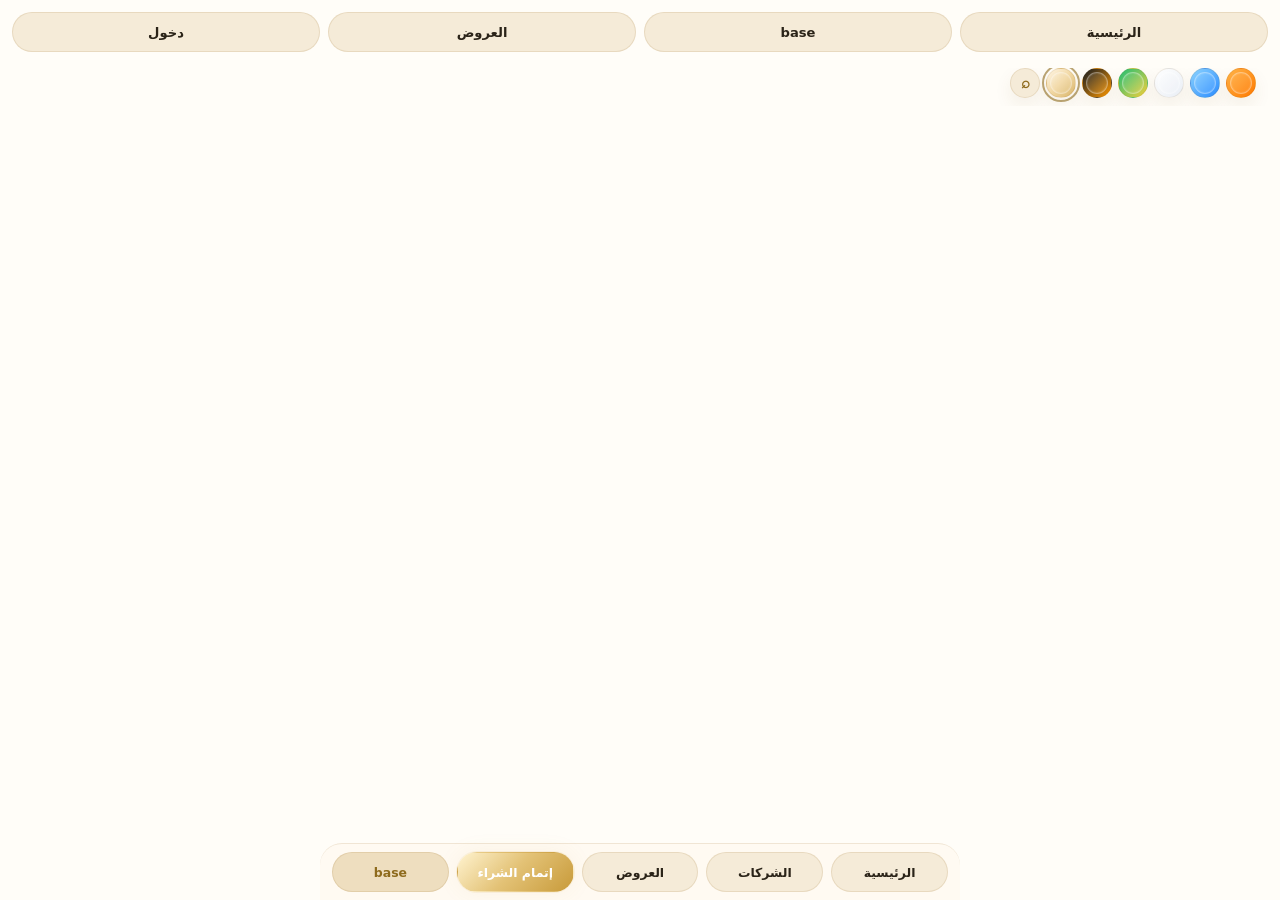
==== commit 03f1b821: "Add files via upload" ====
--- a/index.html
+++ b/index.html
@@ -25,7 +25,7 @@
   <link rel="stylesheet" href="./src/styles/themes/amazon-inspired-theme.css" />
   <link rel="stylesheet" href="./src/styles/themes/vip-light-theme.css" />
 </head>
-<body data-theme="premium-dark">
+<body data-theme="vip-light-theme">
   <div id="app"></div>
   <script type="module" src="./app.js"></script>
 </body>
--- a/src/styles/layout.css
+++ b/src/styles/layout.css
@@ -66,7 +66,7 @@
   background: var(--hero-grad);
   box-shadow: var(--shadow);
 }
-.app-main { padding-top: var(--space-3); padding-bottom: calc(var(--footer-height) + var(--safe-bottom) + 120px); }
+.app-main { padding-top: var(--space-3); padding-bottom: calc(var(--footer-height) + var(--floating-execution-height, 0px) + var(--safe-bottom) + 120px); }
 .page-stack { display: grid; gap: var(--space-3); padding-bottom: 112px; }
 .page-section {
   background: var(--card-grad);
@@ -247,3 +247,441 @@
 }
 .empty-state--recovery { display: grid; gap: 12px; }
 .empty-state--recovery .btn { justify-self: center; }
+
+
+/* Operational command center */
+.ops-workspace {
+  gap: var(--space-4);
+}
+
+.ops-section .page-section__head {
+  margin-bottom: var(--space-2);
+}
+
+.ops-navigation__row {
+  display: flex;
+  gap: var(--space-2);
+  flex-wrap: wrap;
+  overflow-x: auto;
+  padding-bottom: 2px;
+}
+
+.ops-navigation__btn {
+  display: inline-flex;
+  align-items: flex-start;
+  justify-content: center;
+  flex-direction: column;
+  gap: 2px;
+  min-width: 128px;
+  text-align: right;
+}
+
+.ops-navigation__btn small {
+  font-size: var(--text-xs);
+  opacity: .78;
+}
+
+.ops-navigation__btn--locked {
+  opacity: .72;
+}
+
+.ops-metric-grid {
+  display: grid;
+  gap: var(--space-2);
+  grid-template-columns: repeat(2, minmax(0, 1fr));
+}
+
+.ops-metric-card {
+  display: grid;
+  gap: 4px;
+  padding: var(--space-3);
+  border-radius: var(--radius-lg);
+  border: 1px solid var(--line);
+  background: linear-gradient(180deg, color-mix(in srgb, var(--surface-2) 84%, transparent), var(--surface));
+}
+
+.ops-metric-card__label {
+  color: var(--muted);
+  font-size: var(--text-xs);
+}
+
+.ops-metric-card__value {
+  font-size: clamp(1.1rem, 2.5vw, 1.6rem);
+  line-height: 1;
+}
+
+.ops-metric-card__hint {
+  color: var(--muted);
+  font-size: var(--text-xs);
+}
+
+.ops-quick-actions {
+  display: grid;
+  grid-template-columns: repeat(auto-fit, minmax(150px, 1fr));
+  gap: var(--space-2);
+}
+
+.ops-action-card {
+  display: flex;
+  align-items: center;
+  gap: var(--space-2);
+  min-height: 70px;
+  padding: var(--space-3);
+  border-radius: var(--radius-lg);
+  border: 1px solid var(--line);
+  background: var(--surface-2);
+  color: inherit;
+  text-align: right;
+  cursor: pointer;
+}
+
+.ops-action-card__icon {
+  width: 42px;
+  height: 42px;
+  border-radius: 14px;
+  display: grid;
+  place-items: center;
+  background: color-mix(in srgb, var(--primary) 20%, transparent);
+  font-size: 1.1rem;
+  flex: 0 0 auto;
+}
+
+.ops-action-card__body {
+  display: grid;
+  gap: 3px;
+}
+
+.ops-action-card__body strong {
+  font-size: .92rem;
+}
+
+.ops-action-card__body small {
+  color: var(--muted);
+  font-size: var(--text-xs);
+}
+
+.ops-module-grid {
+  display: grid;
+  grid-template-columns: repeat(auto-fit, minmax(168px, 1fr));
+  gap: var(--space-2);
+}
+
+.ops-module-card {
+  display: grid;
+  gap: 8px;
+  text-align: right;
+  padding: var(--space-3);
+  border-radius: var(--radius-lg);
+  border: 1px solid var(--line);
+  background: var(--surface-2);
+  color: inherit;
+}
+
+.ops-module-card.is-locked {
+  opacity: .65;
+}
+
+.ops-module-card__head {
+  display: flex;
+  justify-content: space-between;
+  align-items: center;
+  gap: var(--space-2);
+}
+
+.ops-module-card p {
+  margin: 0;
+  font-size: var(--text-xs);
+  color: var(--muted);
+  line-height: 1.45;
+}
+
+.ops-module-row {
+  display: flex;
+  gap: var(--space-2);
+  flex-wrap: wrap;
+}
+
+.ops-module-pill {
+  display: inline-flex;
+  flex-direction: column;
+  align-items: flex-start;
+  gap: 2px;
+  padding: 10px 12px;
+  border-radius: 16px;
+  border: 1px solid var(--line);
+  background: var(--surface-2);
+  color: inherit;
+  min-width: 120px;
+}
+
+.ops-module-pill.is-locked {
+  opacity: .68;
+}
+
+.ops-module-pill small {
+  color: var(--muted);
+  font-size: var(--text-xs);
+}
+
+.ops-execution-list {
+  display: grid;
+  gap: var(--space-2);
+}
+
+.ops-execution-card {
+  display: grid;
+  gap: var(--space-2);
+  padding: var(--space-3);
+  border-radius: var(--radius-lg);
+  border: 1px solid var(--line);
+  background: linear-gradient(180deg, rgba(255,255,255,.03), rgba(255,255,255,.01));
+}
+
+.ops-execution-card__head,
+.ops-execution-card__footer {
+  display: flex;
+  gap: var(--space-2);
+  align-items: center;
+  justify-content: space-between;
+  flex-wrap: wrap;
+}
+
+.ops-execution-card__head h3 {
+  margin: 0;
+  font-size: 1rem;
+}
+
+.ops-execution-card__head p {
+  margin: 4px 0 0;
+  color: var(--muted);
+  font-size: var(--text-xs);
+}
+
+.ops-execution-card__meta {
+  display: flex;
+  gap: var(--space-2);
+  flex-wrap: wrap;
+}
+
+@media (min-width: 768px) {
+  .ops-metric-grid {
+    grid-template-columns: repeat(4, minmax(0, 1fr));
+  }
+
+  .ops-quick-actions {
+    grid-template-columns: repeat(4, minmax(0, 1fr));
+  }
+
+  .ops-execution-list {
+    gap: var(--space-3);
+  }
+}
+
+
+.body--ops .app-main {
+  padding-top: var(--space-2);
+}
+
+.ops-queue-grid {
+  display: grid;
+  gap: var(--space-2);
+}
+
+.ops-queue-card {
+  display: grid;
+  gap: var(--space-2);
+  padding: var(--space-3);
+  border-radius: var(--radius-lg);
+  border: 1px solid var(--line);
+  background: var(--surface-2);
+}
+
+.ops-queue-card__head {
+  display: flex;
+  align-items: flex-start;
+  justify-content: space-between;
+  gap: var(--space-2);
+}
+
+.ops-queue-card__head h3 {
+  margin: 0;
+  font-size: 1rem;
+}
+
+.ops-queue-card__head p {
+  margin: 4px 0 0;
+  color: var(--muted);
+  font-size: var(--text-xs);
+}
+
+.ops-queue-card__body {
+  display: grid;
+  gap: var(--space-2);
+}
+
+.ops-queue-card__item {
+  display: grid;
+  gap: 8px;
+  padding: var(--space-2);
+  border-radius: 16px;
+  border: 1px solid var(--line);
+  background: rgba(255,255,255,.02);
+}
+
+.ops-queue-card__item-head,
+.ops-queue-card__item-actions {
+  display: flex;
+  align-items: center;
+  justify-content: space-between;
+  gap: var(--space-2);
+  flex-wrap: wrap;
+}
+
+.ops-queue-card__item-head strong {
+  font-size: .95rem;
+}
+
+.ops-queue-card__item p {
+  margin: 0;
+  color: var(--muted);
+  font-size: var(--text-xs);
+}
+
+.ops-queue-card__item-meta {
+  display: flex;
+  gap: var(--space-2);
+  flex-wrap: wrap;
+}
+
+.app-floating-execution {
+  position: fixed;
+  inset-inline: 0;
+  top: 0;
+  bottom: auto;
+  z-index: var(--z-float, 45);
+  display: none;
+  padding-inline: var(--space-3);
+  padding-top: var(--safe-top);
+  pointer-events: none;
+}
+.app-floating-execution.is-visible {
+  display: block;
+}
+.floating-execution-bar__shell {
+  max-width: var(--container);
+  margin-inline: auto;
+  width: 100%;
+  display: flex;
+  justify-content: space-between;
+  align-items: center;
+  gap: var(--space-3);
+  padding: 12px 16px;
+  pointer-events: auto;
+}
+.floating-execution-bar__label {
+  font-size: var(--text-sm);
+  font-weight: 700;
+}
+.floating-execution-bar__value {
+  font-size: var(--text-base);
+  font-weight: 900;
+}
+
+
+.floating-execution-bar__shell { appearance: none; }
+
+
+.ops-toolbar {
+  display: flex;
+  align-items: center;
+  justify-content: space-between;
+  gap: var(--space-2);
+  flex-wrap: wrap;
+  margin-bottom: var(--space-3);
+}
+
+.ops-toolbar__summary {
+  display: inline-flex;
+  align-items: center;
+  gap: var(--space-2);
+  flex-wrap: wrap;
+}
+
+.ops-search-field {
+  flex: 1 1 240px;
+  display: block;
+}
+
+.ops-search-input {
+  width: 100%;
+  min-height: 42px;
+  border-radius: 14px;
+  border: 1px solid var(--line);
+  background: var(--surface);
+  color: var(--text);
+  padding: 0 14px;
+}
+
+.ops-table-wrap {
+  overflow-x: auto;
+  border-radius: var(--radius-lg);
+  border: 1px solid var(--line);
+  background: var(--surface-2);
+}
+
+.ops-table-wrap--spaced {
+  margin-top: var(--space-3);
+}
+
+.ops-table {
+  width: 100%;
+  border-collapse: collapse;
+  min-width: 760px;
+}
+
+.ops-table th,
+.ops-table td {
+  padding: 12px 14px;
+  border-bottom: 1px solid color-mix(in srgb, var(--line) 70%, transparent);
+  text-align: right;
+  vertical-align: top;
+}
+
+.ops-table th {
+  font-size: var(--text-xs);
+  color: var(--muted);
+  background: color-mix(in srgb, var(--bg-2) 72%, transparent);
+  position: sticky;
+  top: 0;
+  z-index: 1;
+}
+
+.ops-table td small {
+  color: var(--muted);
+}
+
+.ops-transition-form {
+  display: flex;
+  gap: 8px;
+  align-items: center;
+  flex-wrap: wrap;
+}
+
+.ops-transition-form__select {
+  min-height: 40px;
+  border-radius: 14px;
+  border: 1px solid var(--line);
+  background: var(--surface);
+  color: var(--text);
+  padding: 0 12px;
+}
+
+@media (max-width: 760px) {
+  .ops-table {
+    min-width: 620px;
+  }
+
+  .ops-toolbar {
+    align-items: stretch;
+  }
+}
--- a/src/styles/components.css
+++ b/src/styles/components.css
@@ -551,3 +551,66 @@
 .page-section--products .product-grid { grid-template-columns: repeat(2, minmax(0, 1fr)); }
 .page-section .empty-state { min-height: 76px; display: grid; place-items: center; }
 
+
+
+.workflow-actions {
+  display: flex;
+  gap: var(--space-2);
+  flex-wrap: wrap;
+}
+
+.workflow-actions--compact {
+  margin-top: var(--space-1);
+}
+
+.workflow-actions__btn--primary {
+  box-shadow: var(--glow);
+}
+
+.account-card__actions {
+  margin-top: var(--space-2);
+}
+
+.ops-quick-actions--account {
+  margin-top: var(--space-3);
+}
+
+.ops-quick-actions--account .ops-action-card {
+  min-height: 60px;
+}
+
+
+
+.ops-action-card.is-disabled {
+  opacity: .6;
+  cursor: not-allowed;
+}
+
+.ops-module-card small {
+  color: var(--muted);
+  font-size: var(--text-xs);
+}
+
+.ops-module-card.is-ready {
+  border-color: color-mix(in srgb, var(--primary) 28%, var(--line));
+}
+
+.floating-execution-bar__shell {
+  background: var(--card-grad);
+  border: 1px solid var(--line);
+  border-radius: 20px;
+  box-shadow: var(--shadow);
+  backdrop-filter: blur(18px) saturate(1.1);
+}
+.floating-execution-bar__total {
+  min-height: 44px;
+  padding-inline: 16px;
+  white-space: nowrap;
+  pointer-events: auto;
+  background: var(--cta-grad);
+  color: #fff;
+  border-color: transparent;
+  box-shadow: var(--glow);
+  border-radius: 16px;
+  font-weight: 800;
+}
